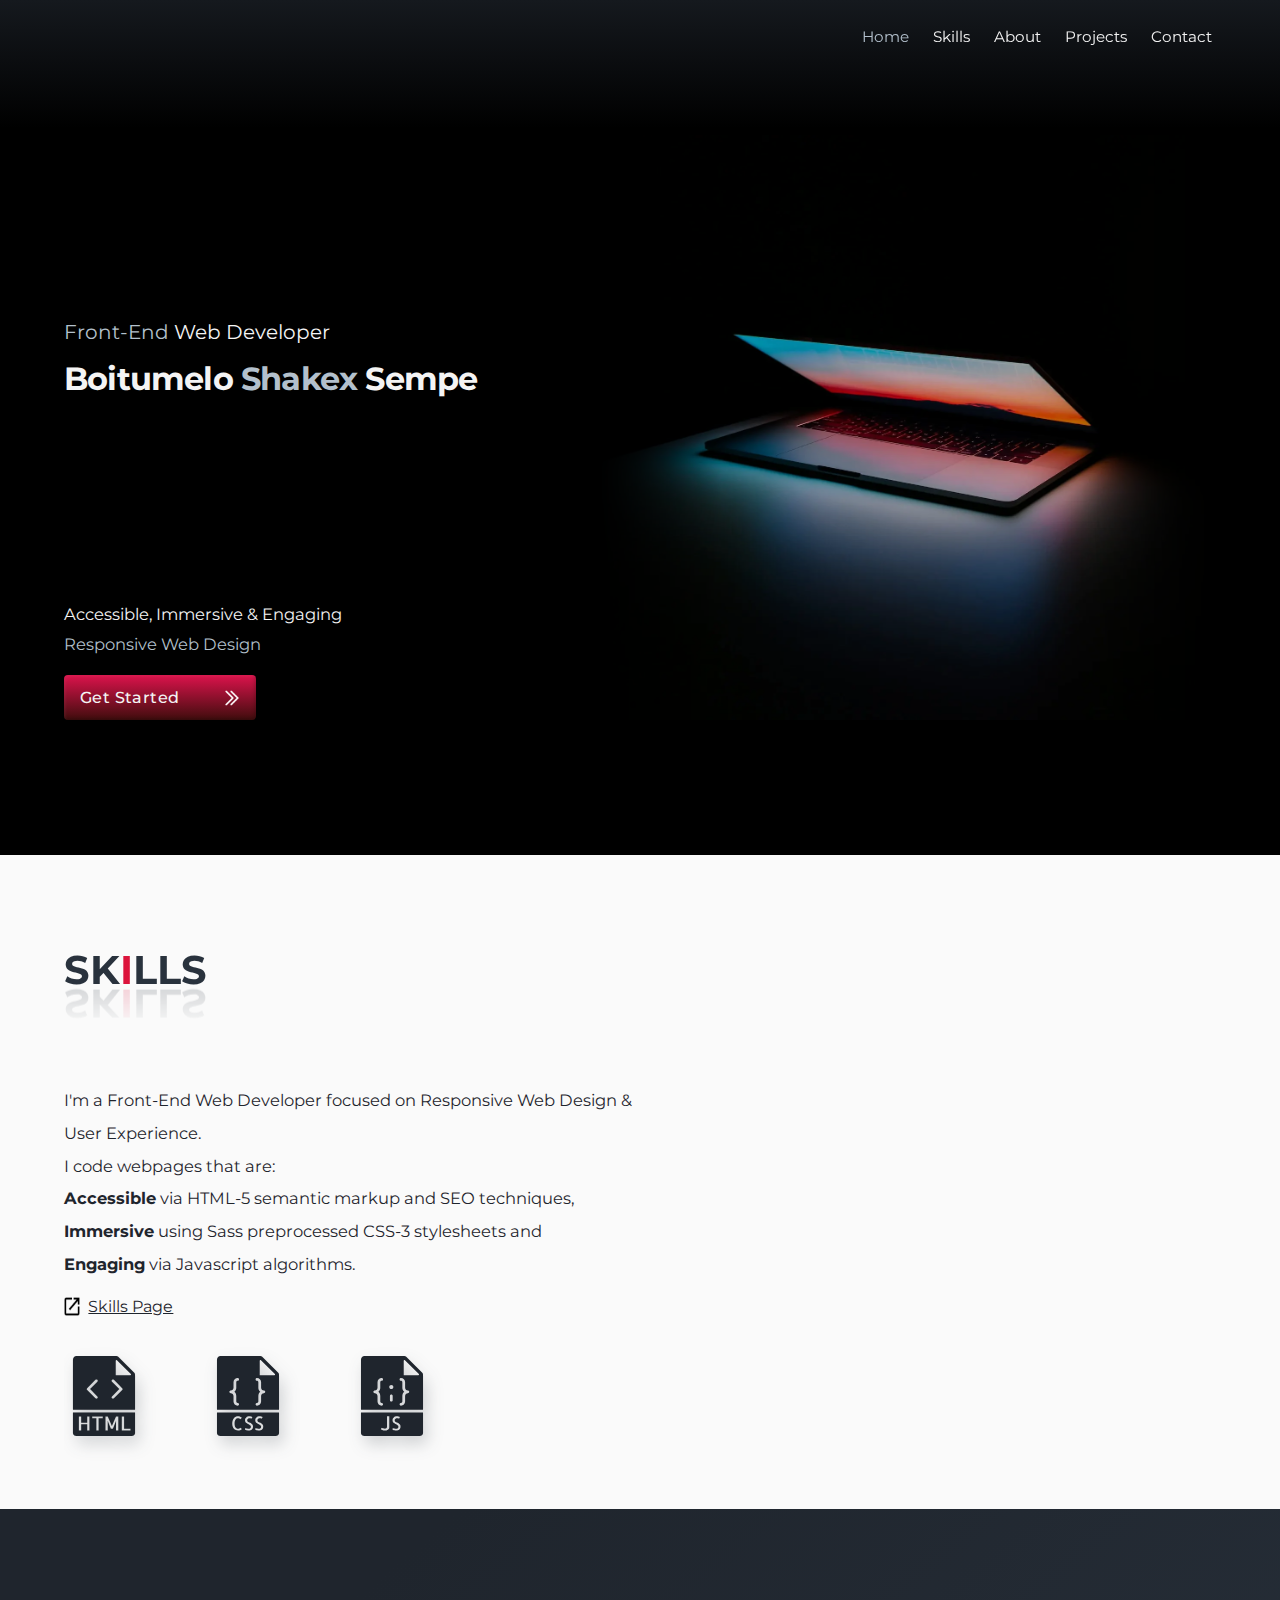
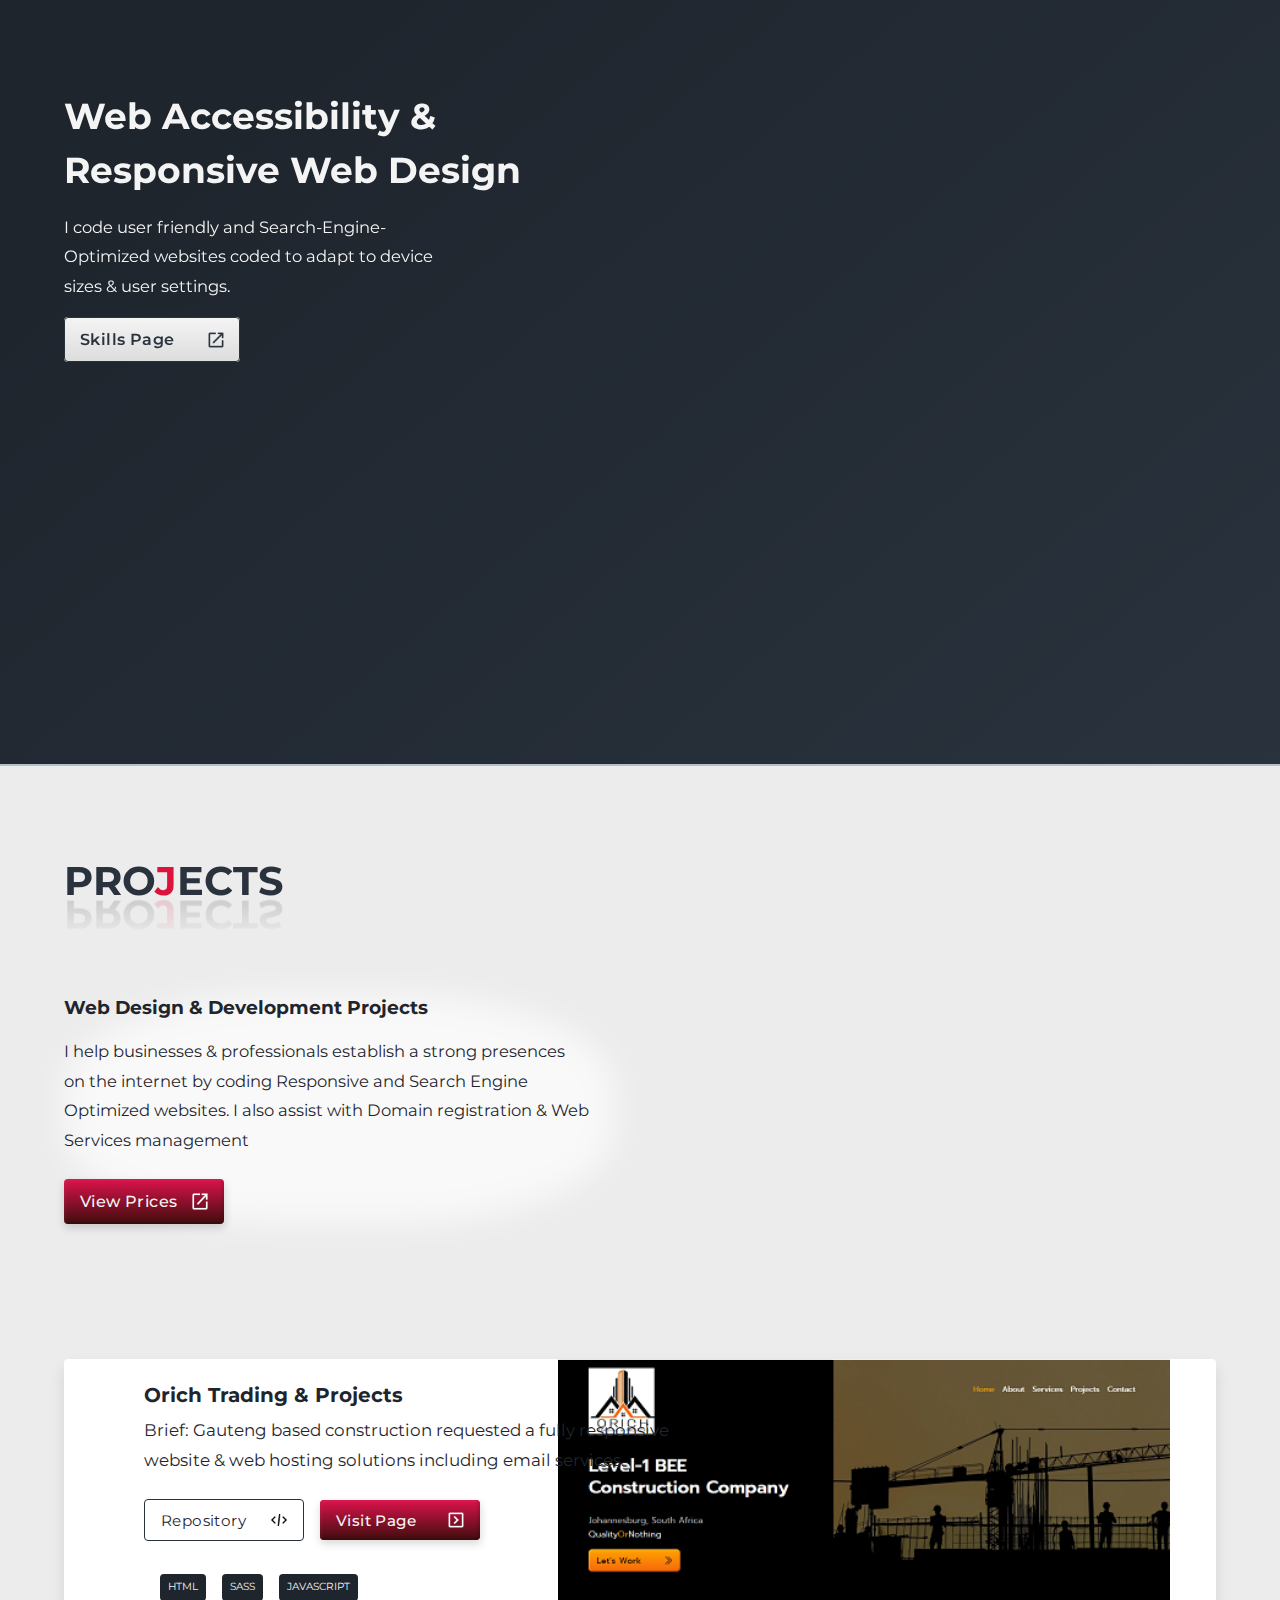
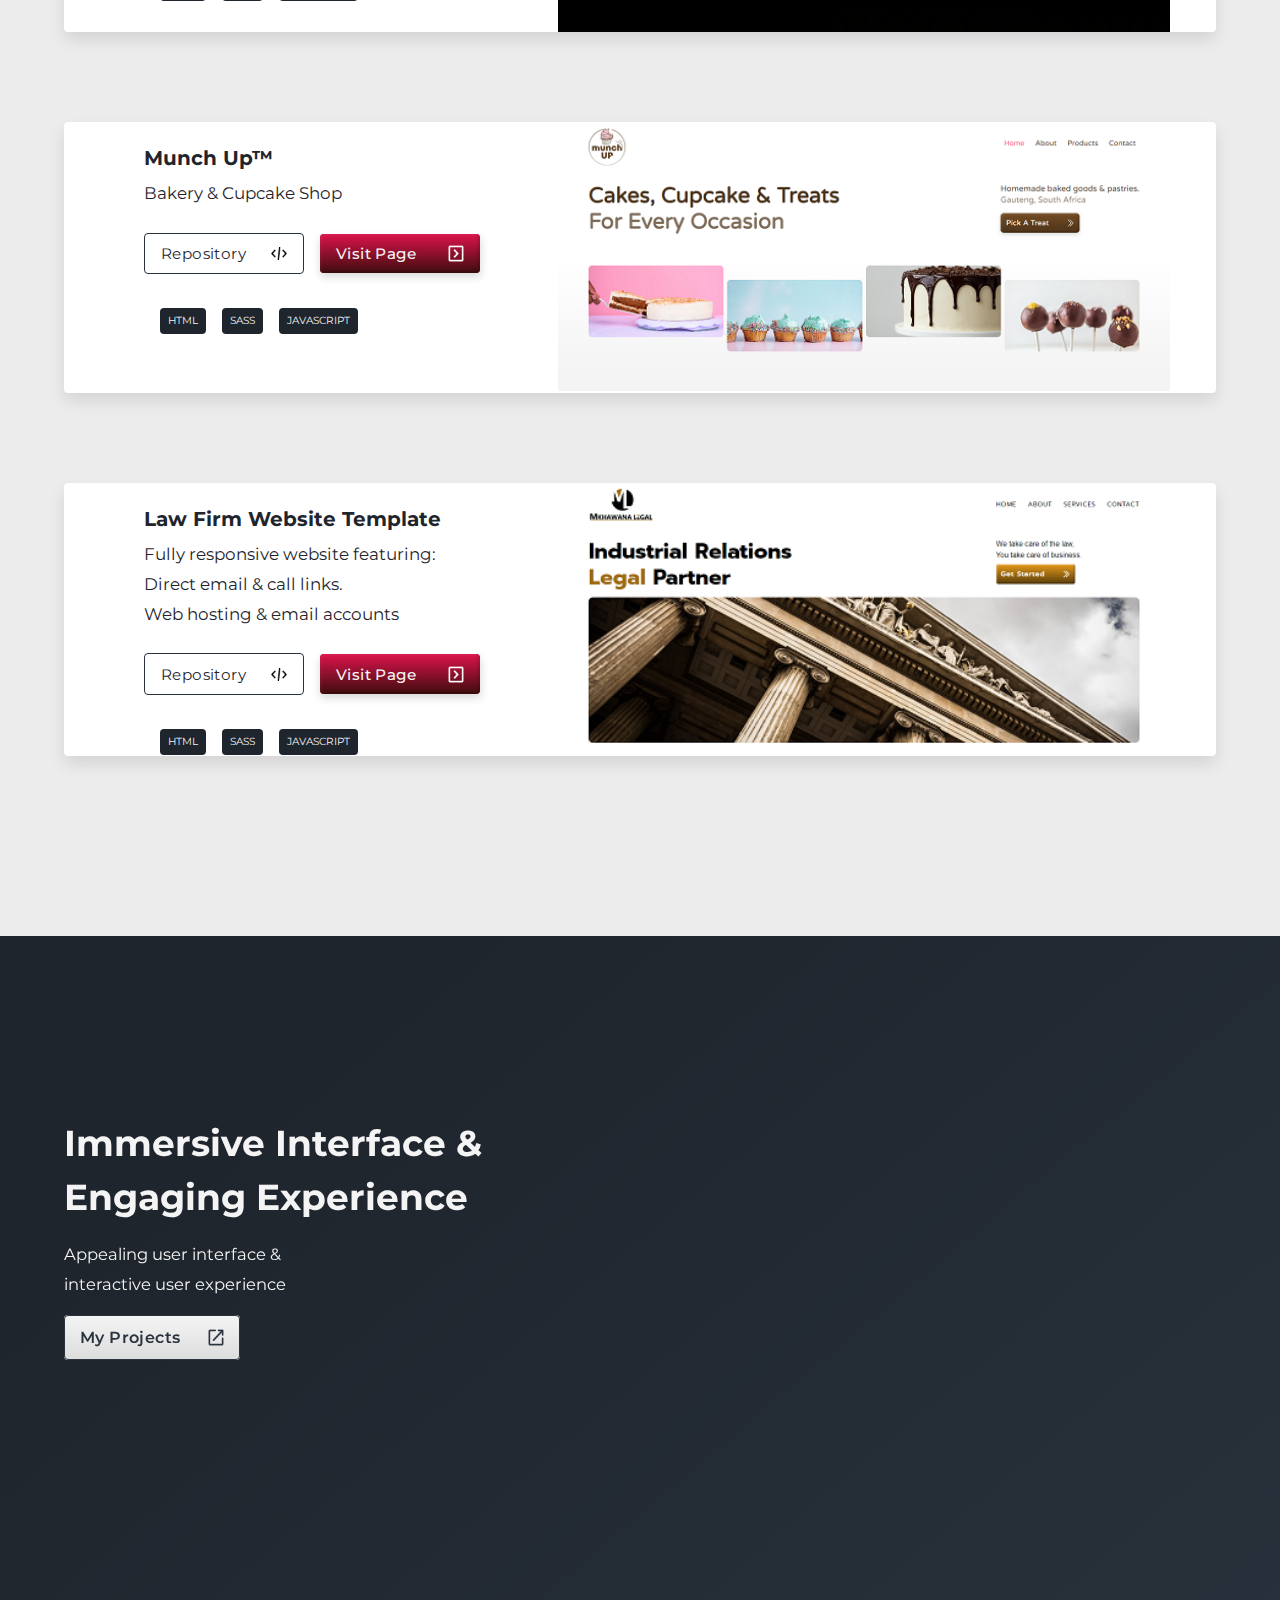
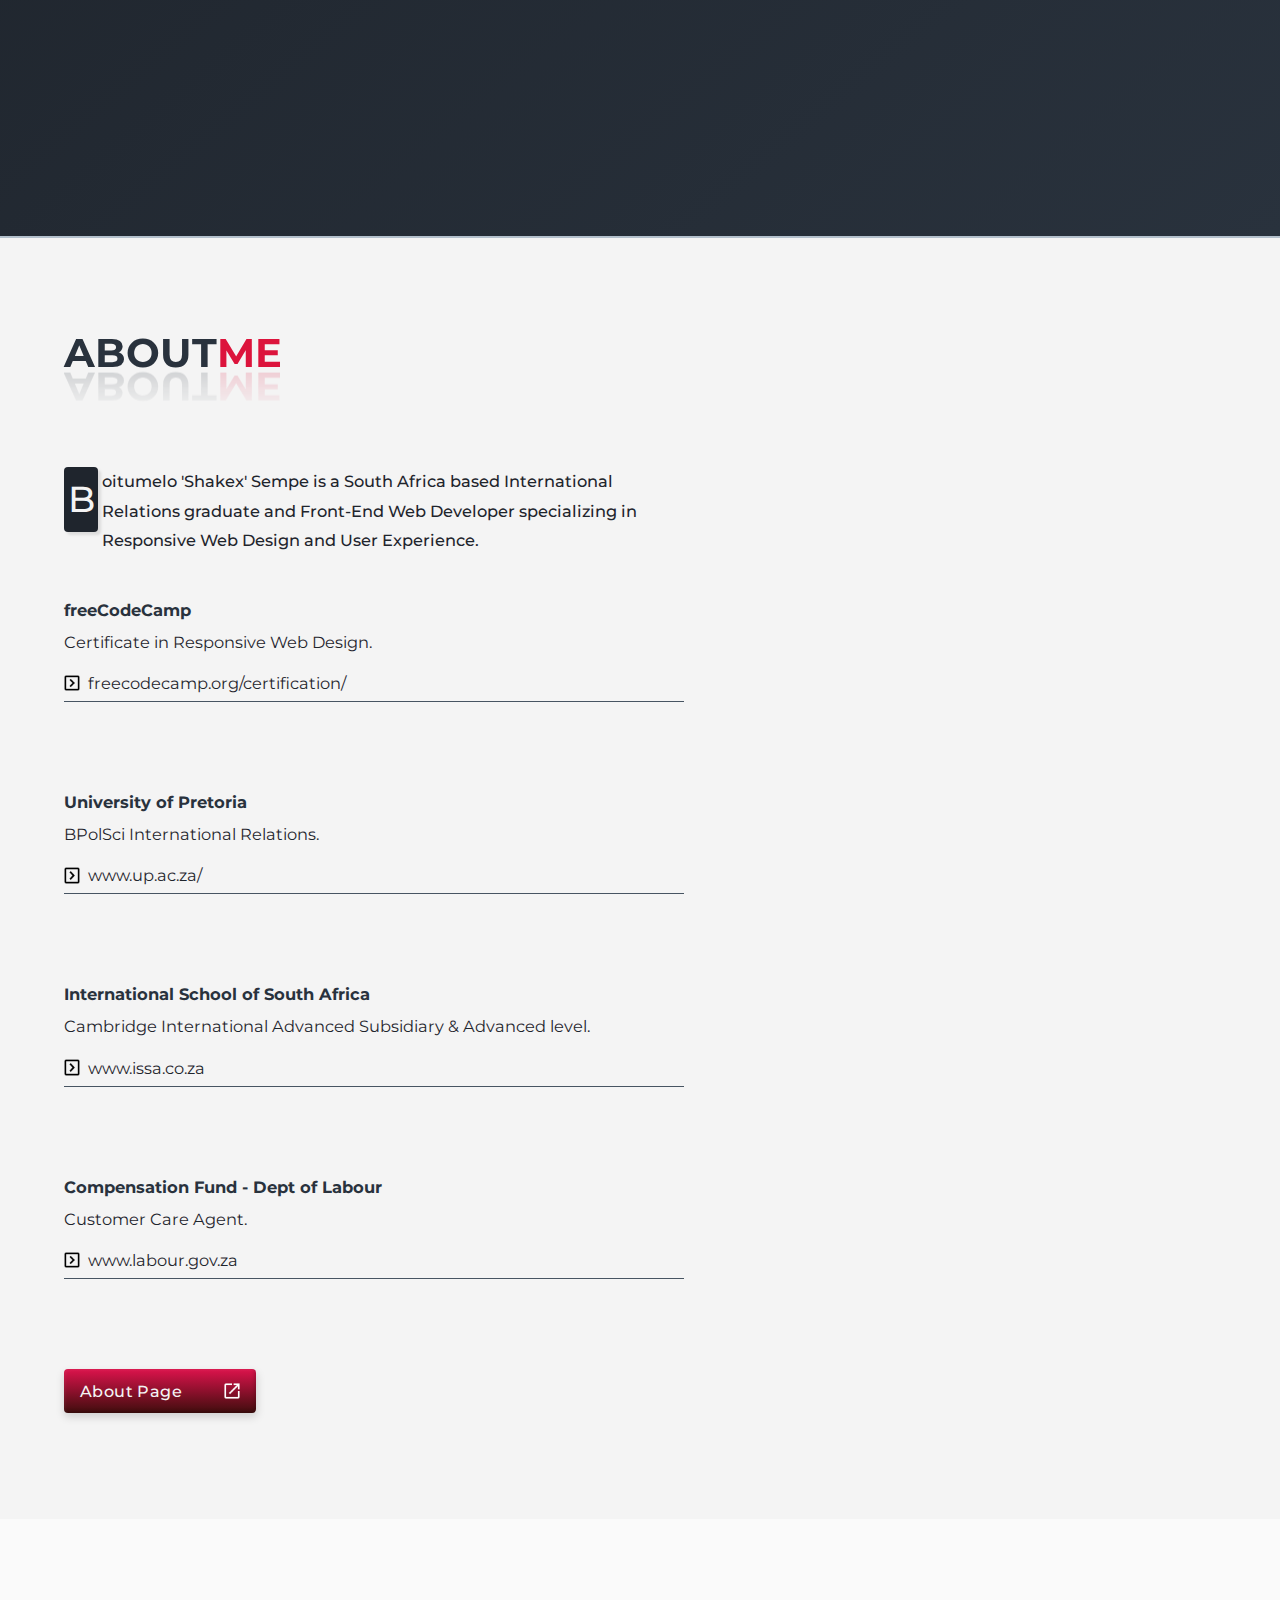
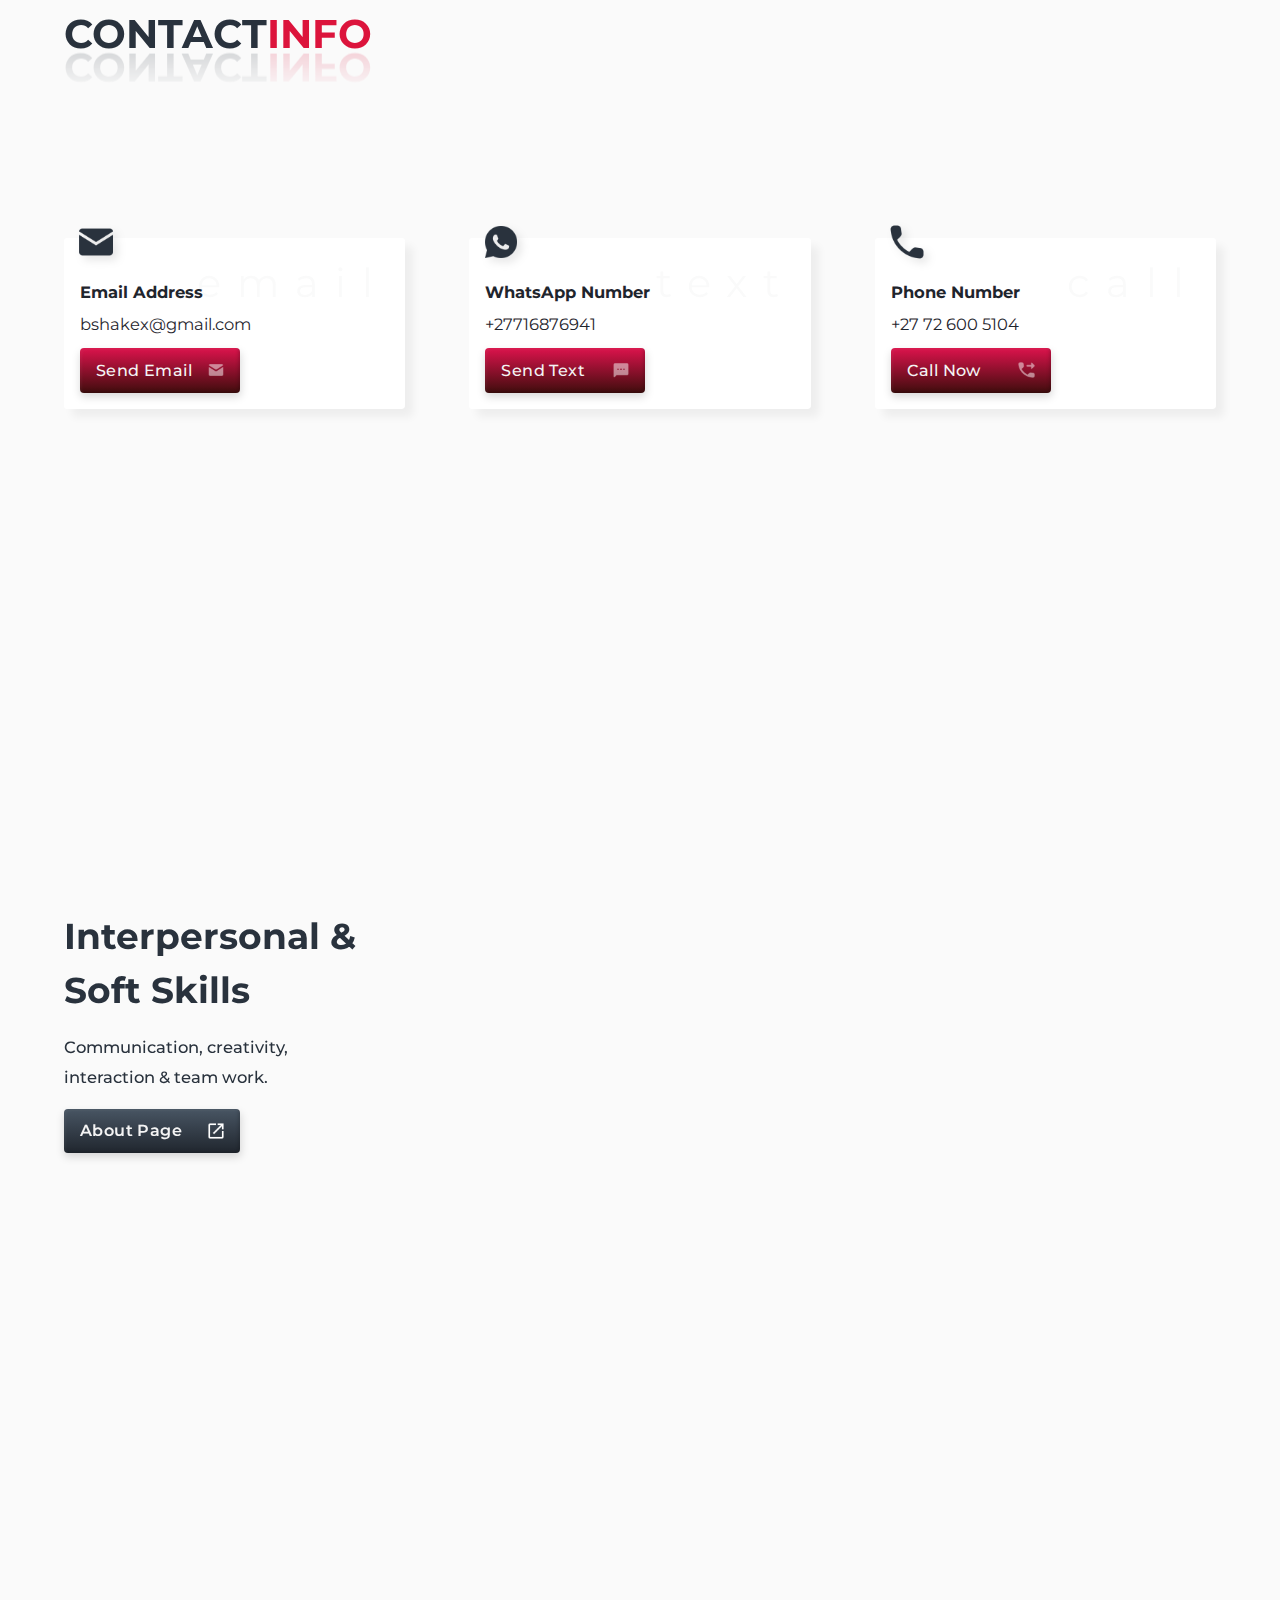
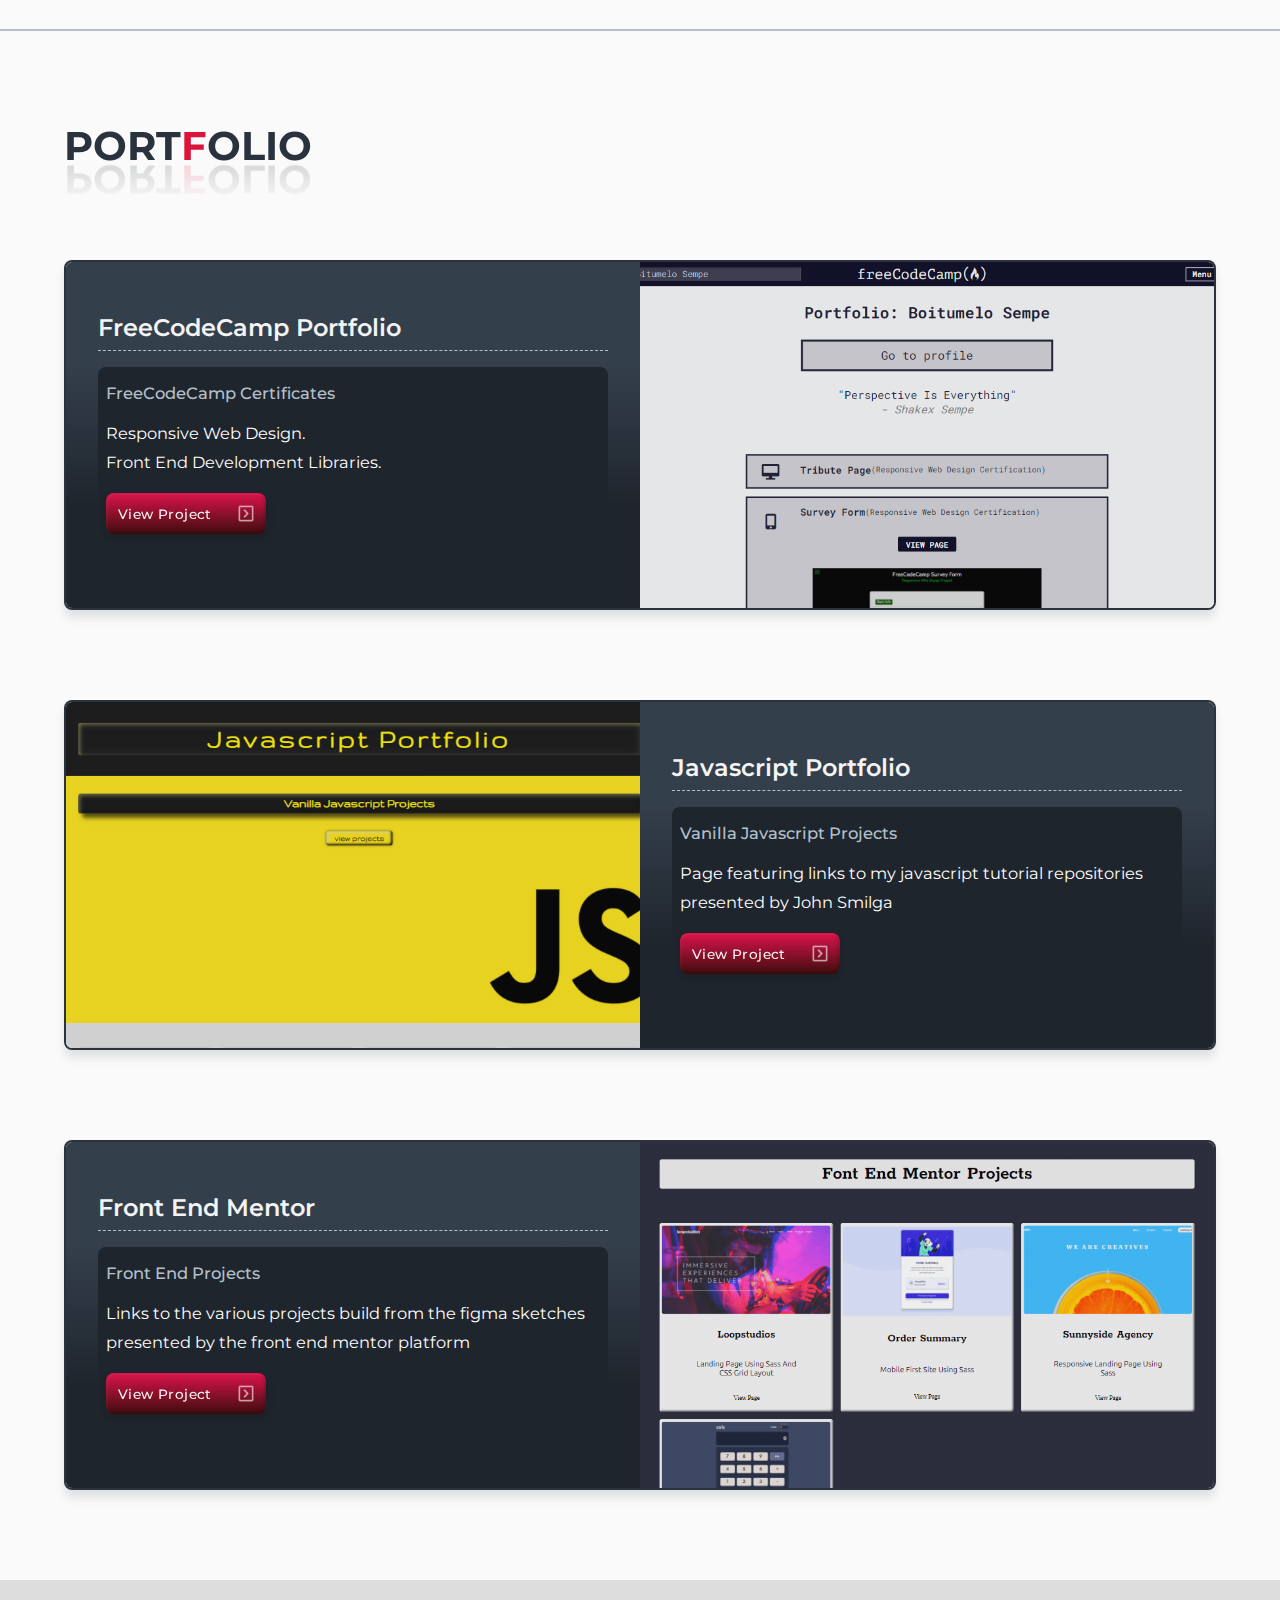
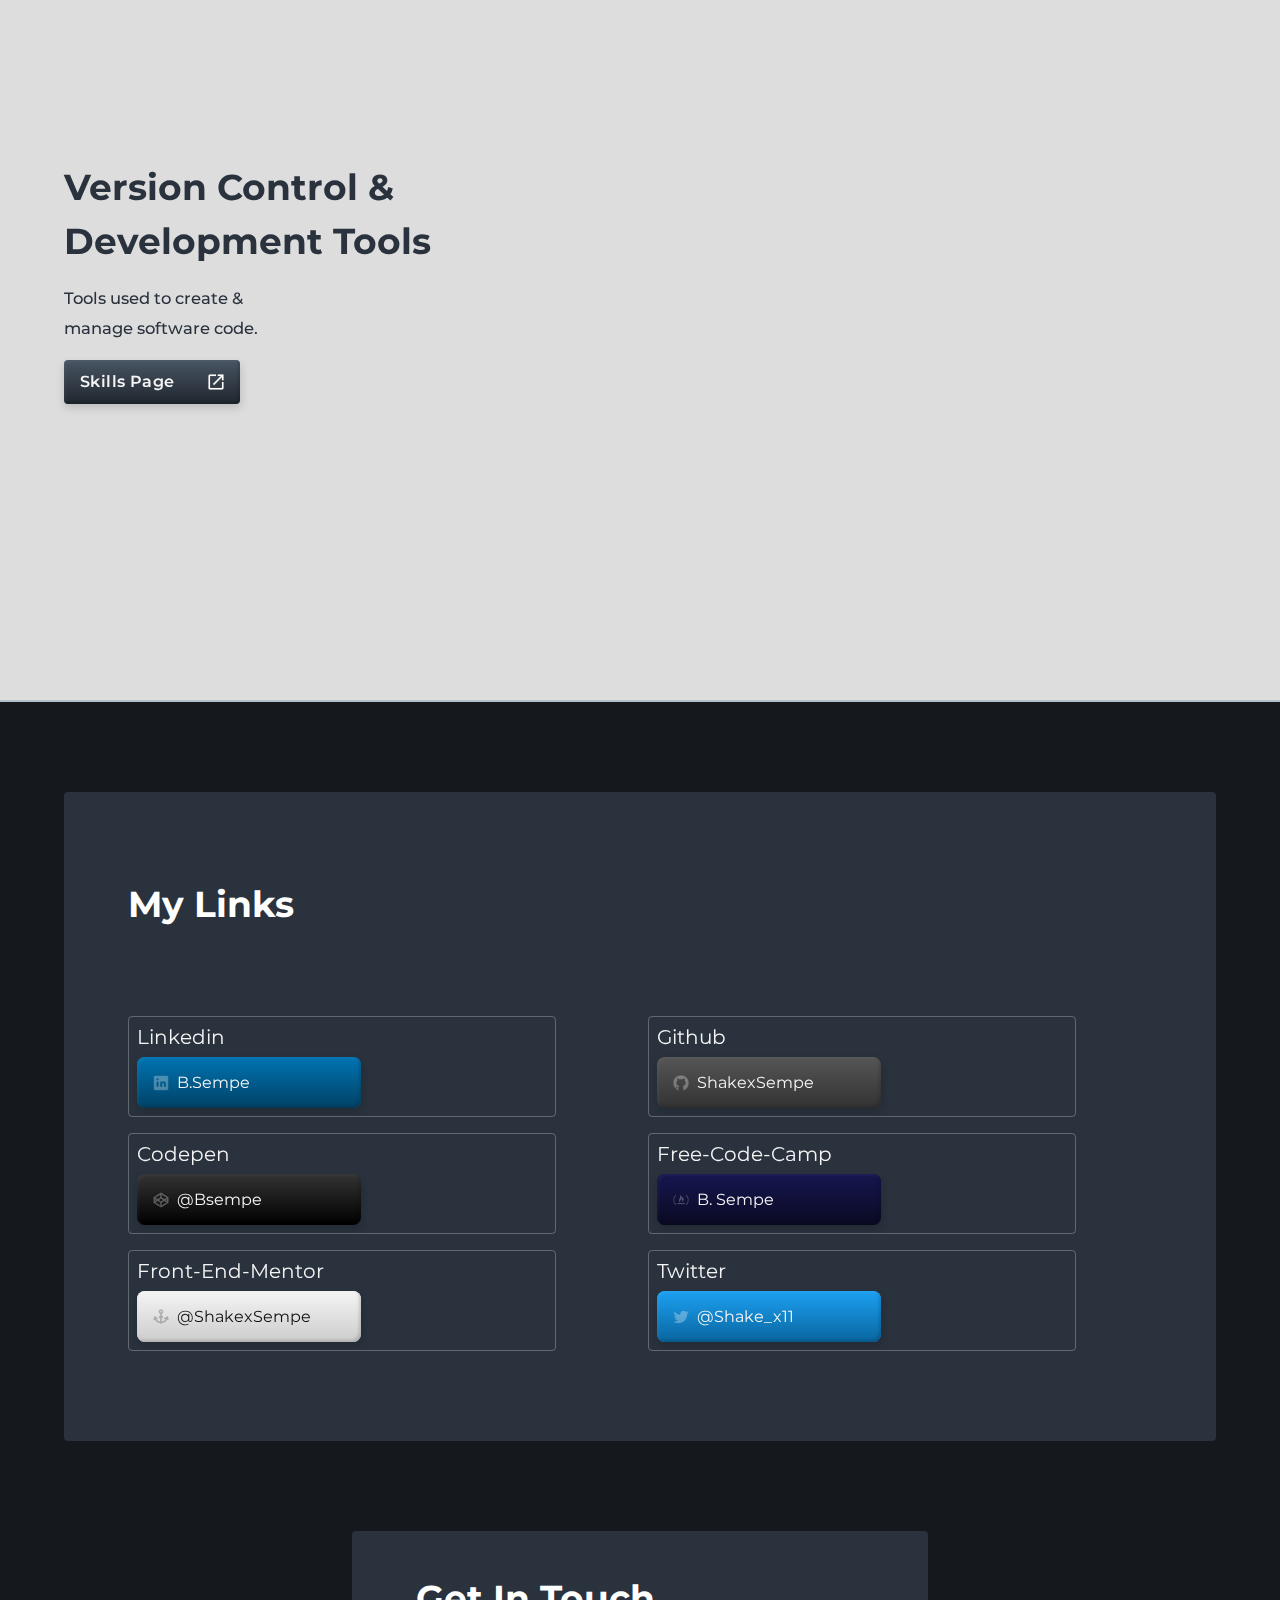
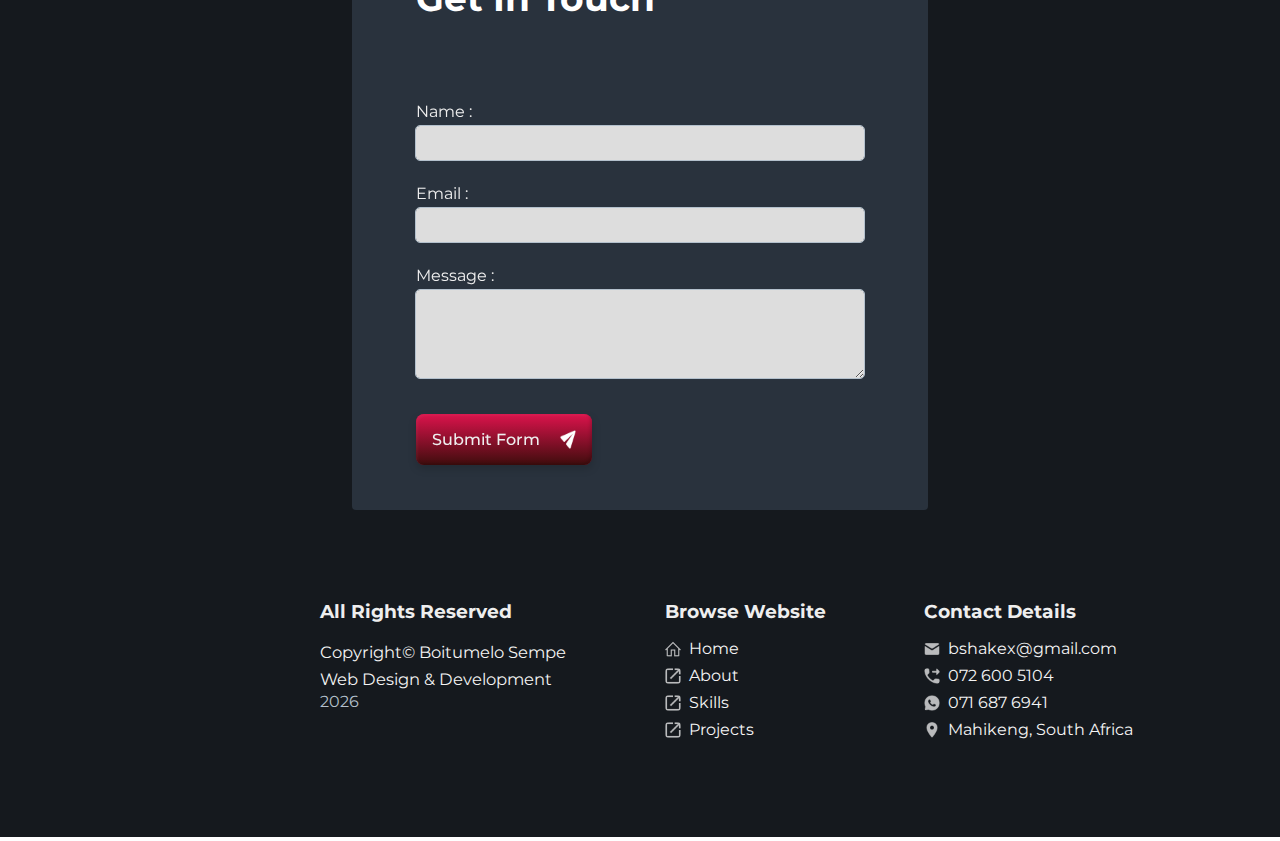
==== index.html @ 278c244e "index: work intro" ====
<!DOCTYPE html>
<html lang="en">

<head>
  <!-- META CHARSET -->
  <meta charset="UTF-8" />
  <!-- META VIEWPORT -->
  <meta name="viewport" content="width=device-width, initial-scale=1.0" />
  <!-- META THEME COLOR -->
  <!-- <meta name="theme-color" content="#20262e" /> -->
  <meta name="theme-color" content="#15191e" />
  <!-- META OG IMAGE -->
  <meta name="image" property="og:image" content="https://shakexsempe.netlify.app/img/shakex-html-logo.png">

  <!-- TITLE -->
  <title>Web Design & Development || Portfolio</title>
  <!--  -->
  <!-- META DESCRIPTION -->
  <meta name="description"
    content="South Africa based Website Developer. I code Homepages, Landing pages and basic websites for businesses & professionals to showcase their services, projects and products.">
  <!-- META KEYWORDS -->
  <meta name="keywords"
    content="Responsive web design, user interface, UI, user experience, UX, homepage, landing page, website design, website development, seo, freelance,  web hosting, domain registration, ">
  <!-- META AUTHOR -->
  <meta name="author" content="Boitumelo Shakex Sempe">

  <!-- PRELOAD ITEMS -->
  <link rel="preload" href="fonts/Montserrat-VariableFont_wght.woff2" as="font" type="font/woff2"
    crossorigin="crossorigin">
  <link rel="preload" href="css/style.css" as="style" />
  <link rel="preload" href="js/app.js" as="script" />
  <link rel="preload" href="hero/hero-mobile.webp" as="image" media="(max-width: 500px)" fetchpriority="high">
  <link rel="preload" href="hero/hero-desktop.webp" as="image" media="(min-width: 500.1px)" fetchpriority="high">
  <link rel="preload" href="img/hero_450.jpg" as="image" media="(max-width: 450px)">
  <link rel="preload" href="img/hero_1900.jpg" as="image" media="(min-width: 450.1px)">

  <!-- STYLESHEET -->
  <link rel="stylesheet" href="css/style.css" />
  <!-- JAVASCRIPT -->
  <script src="js/app.js" defer></script>
  <script src="js/dialog.js" defer></script>
  <script src="js/projects.js" defer></script>

  <!-- FAVICON -->
  <link rel="apple-touch-icon" sizes="57x57" href="icons/apple-icon-57x57.png">
  <link rel="apple-touch-icon" sizes="60x60" href="icons/apple-icon-60x60.png">
  <link rel="apple-touch-icon" sizes="72x72" href="icons/apple-icon-72x72.png">
  <link rel="apple-touch-icon" sizes="76x76" href="icons/apple-icon-76x76.png">
  <link rel="apple-touch-icon" sizes="114x114" href="icons/apple-icon-114x114.png">
  <link rel="apple-touch-icon" sizes="120x120" href="icons/apple-icon-120x120.png">
  <link rel="apple-touch-icon" sizes="144x144" href="icons/apple-icon-144x144.png">
  <link rel="apple-touch-icon" sizes="152x152" href="icons/apple-icon-152x152.png">
  <link rel="apple-touch-icon" sizes="180x180" href="icons/apple-icon-180x180.png">
  <link rel="icon" type="image/png" sizes="192x192" href="icons/android-icon-192x192.png">
  <link rel="icon" type="image/png" sizes="32x32" href="icons/favicon-32x32.png">
  <link rel="icon" type="image/png" sizes="96x96" href="icons/favicon-96x96.png">
  <link rel="icon" type="image/png" sizes="16x16" href="icons/favicon-16x16.png">
  <meta name="msapplication-TileImage" content="icons/ms-icon-144x144.png">



</head>

<body>

  <!-- HEADER -->
  <header id="header" data-header class="header">
    <!-- SKIP TO MAIN LINK -->
    <a class="skip-link" title="Skip To Main Section" href="#main">skip to main content</a>

    <!-- NAVBAR CONTAINER -->
    <!-- #NAV = LOGO + LIST -->
    <nav id="nav">

      <!-- WEBSITE LOGO = LINK(A) WITH EMBEDDED P{+ SPAN} -->
      <div class="logo">
        <a href="#home" title="Home: Shakex Sempe" class="scroll-link">
          <p>shakex<span>Sempe</span></p>
        </a>
      </div>

      <!-- NAV-LIST = WEBSITE LINKS + TOGGLE -->
      <div class="nav-list">

        <!-- HAMBURGER TOGGLE COMPONENT -->
        <div class="hamburger">
          <div class="bar"></div>
        </div>

        <!-- NAV STYLE -->
        <div class="links-container" data-linksContainer>

          <!-- NAV PAGE LINKS -->
          <ul class="links">

            <!-- HOME LINK -->
            <li>

              <a href="#" title="Home Page" data-after="Home" class="scroll-link scroll-li">
                <img class="icon" src="icons/outline/icons8-homepage-48-light.png" height="48" width="48"
                  alt="home page icon">
                home
              </a>

            </li>

            <!-- SKILLS LINK -->
            <li>

              <a href="pages/skills.html" title="Skills Page" data-link data-after="skills"
                class="scroll-link scroll-li">
                <img class="icon" src="icons/solid/icons8-code-24-light.png" height="24" width="24" alt="code icon">
                skills
              </a>

            </li>

            <!-- ABOUT LINK -->
            <li>

              <a href="pages/about.html" title="About page" data-link data-after="About" class="scroll-link scroll-li">
                <img class="icon" src="icons/outline/icons8-user-48-light.png" height="48" width="48" alt="user icon">
                about
              </a>

            </li>

            <!-- WORK[PROJECTS] LINK -->
            <li>

              <a href="pages/work.html" title="Projects page" data-link data-after="Projects"
                class="scroll-link scroll-li">
                <img class="icon" src="icons/outline/icons8-right-button-48-light.png" height="48" width="48"
                  alt="right-button icon">
                projects
              </a>

            </li>

            <!-- CONTACT LINK -->
            <li>

              <a href="#contact" title="contact-info" data-link data-after="Contact" class="scroll-link">
                <img class="icon" src="icons/outline/icons8-info-squared-48-light.png" height="48" width="48"
                  alt="info-square icon">
                contact
              </a>

            </li>

          </ul>

          <!-- NAV CONTACT LINKS -->
          <div class="contact-links">

            <a title="Email Address" href="mailto:bshakex@gmail.com">
              <img class="icon" src="icons/solid/icons8-envelope-48-light.png" height="48" width="48"
                alt="envelope icon">
              <span style="--span:1;"></span>
              bshakex@gmail.com</a>

            <a title="Whatsapp number" href="https://wa.me/+27716876941" target="_blank">
              <img class="icon" src="icons/solid/icons8-whatsapp-48-light.png" height="48" width="48"
                alt="Whatsapp icon">
              <span style="--span:2;"></span>
              0716876941 (Whatsapp)</a>

            <a title="Phone number" href="tel:0726005104">
              <img class="icon" src="icons/solid/icons8-outgoing-call-48-light.png" height="48" width="48"
                alt="phone icon">
              <span style="--span:3;"></span>
              0726005104</a>

            <a title="Location" href="https://goo.gl/maps/iSkbB2vbPQ3n3mhK9" target="_blank">
              <img class="icon" src="icons/solid/icons8-location-48-light.png" height="48" width="48"
                alt="location pin icon">
              <span style="--span:4;"></span>
              Mahikeng, South Africa</a>

          </div>

        </div>

      </div>

    </nav>

    <!-- PROGRESS BAR-->
    <div class="progress-container">
      <div class="progress-bar index-bar" id="myBar"></div>
    </div>

  </header>

  <!--HERO-->
  <section id="home" data-hero class="banner index-banner">

    <div class="hero hero-grid">

      <!-- HERO TITLE -->
      <div class="grid-title ">
        <div class="content-title">

          <h1><span>Front-End </span>Web Developer</h1>
          <h2>Boitumelo<span> Shakex</span> Sempe</h1>

        </div>


      </div>

      <!-- HERO SUBTITLE -->
      <div class=" grid-subtitle">
        <p>Accessible, Immersive & Engaging <br>
          <span>responsive web design</span></p>
        <div class="cta">
          <a href="#main" id="hero-cta" class="btn btn-primary">get started
            <img class="icon" src="icons/solid/icons8-double-right-48-light.png" height="48" width="48"
              alt="double right icon">
          </a>
        </div>
      </div>

      <!-- HERO IMAGE  -->
      <picture class=" grid-image ">
        <source srcset="hero/hero-desktop.webp" media="(min-width: 500.1px)" width="900" height="637">
        <source srcset="hero/hero-mobile.webp" media="(max-width: 500px)" width="400" height="283">
        <img src="hero/hero-mobile.jpg" width="450" height="318" alt="Laptop">
      </picture>

    </div>

  </section>

  <!-- MAIN SECTION = SKILLS + WORK + ABOUT + CONTACT + PROJECTS + FOOTER -->
  <!-- SECTIONS SEPARATED BY '.SKILLS-SECTION-CONTAINERS' -->
  <main id="main" data-main>

    <!-- SKILLS SECTION-->
    <section class="skills-section link-section" id="skills">

      <div class="skills-header">
        <h2 title="skills" data-text="skills" class="section-title io-item io-item">Sk<span>i</span>lls</h2>
      </div>

      <div class="skills-content">

        <!-- CONTAINER FOR IO TRANSITIONS -->
        <div class="io-container">

          <div class="skills-intro">

            <article class="skills-article">

              <p>I'm a Front-End Web Developer focused on Responsive Web Design & User Experience.<br>
                I code webpages that are: <br>
                <strong >Accessible</strong> via HTML-5 semantic markup and SEO techniques,<br>
                <strong >Immersive</strong> using Sass preprocessed CSS-3 stylesheets and <br>
                <strong >Engaging</strong> via Javascript algorithms.
              </p>

              <a href="pages/skills.html" class="page-link"><img src="icons/outline/icons8-link-24-dark.png" alt="link icon" class="icon"> skills page</a>

            </article>

            


            <!-- SKILLS ICONS -->
            <div class="skills-icons io-item">

              <!-- SKILLS ICON HTML -->
              <div class="skills-icon-item">

                <svg  fill="#29323c" height="200px" width="200px" version="1.1" id="Capa_1"
                  xmlns="http://www.w3.org/2000/svg" xmlns:xlink="http://www.w3.org/1999/xlink"
                  viewBox="0 0 58.00 58.00" xml:space="preserve" stroke="#29323c" stroke-width="0.057999999999999996">
                  <g id="SVGRepo_bgCarrier" stroke-width="0"></g>
                  <g id="SVGRepo_tracerCarrier" stroke-linecap="round" stroke-linejoin="round" stroke="#CCCCCC"
                    stroke-width="0.46399999999999997"></g>
                  <g id="SVGRepo_iconCarrier">
                    <g>
                      <path
                        d="M51.5,39V13.978c0-0.766-0.092-1.333-0.55-1.792L39.313,0.55C38.964,0.201,38.48,0,37.985,0H8.963 C7.777,0,6.5,0.916,6.5,2.926V39H51.5z M37.5,3.391c0-0.458,0.553-0.687,0.877-0.363l10.095,10.095 C48.796,13.447,48.567,14,48.109,14H37.5V3.391z M34.793,18.707c-0.391-0.391-0.391-1.023,0-1.414s1.023-0.391,1.414,0l6,6 c0.391,0.391,0.391,1.023,0,1.414l-6,6C36.012,30.902,35.756,31,35.5,31s-0.512-0.098-0.707-0.293 c-0.391-0.391-0.391-1.023,0-1.414L40.086,24L34.793,18.707z M16.793,23.293l6-6c0.391-0.391,1.023-0.391,1.414,0 s0.391,1.023,0,1.414L18.914,24l5.293,5.293c0.391,0.391,0.391,1.023,0,1.414C24.012,30.902,23.756,31,23.5,31 s-0.512-0.098-0.707-0.293l-6-6C16.402,24.316,16.402,23.684,16.793,23.293z">
                      </path>
                      <path
                        d="M6.5,41v15c0,1.009,1.22,2,2.463,2h40.074c1.243,0,2.463-0.991,2.463-2V41H6.5z M18.455,54h-1.641v-4.539h-4.361V54h-1.668 V43.924h1.668v4.416h4.361v-4.416h1.641V54z M28.107,45.045H25.1V54h-1.654v-8.955h-3.008v-1.121h7.67V45.045z M39.373,54h-1.668 v-6.932l-2.256,5.605H34l-2.27-5.605V54h-1.668V43.924h1.668l2.994,6.891l2.98-6.891h1.668V54z M48.205,54h-6.303V43.924h1.668 v8.832h4.635V54z">
                      </path>
                    </g>
                  </g>
                </svg>

              </div>

              <!-- SKILLS ICON CSS -->
              <div class="skills-icon-item">

                <svg  fill="#29323c" height="200px" width="200px" version="1.1" id="Capa_1"
                  xmlns="http://www.w3.org/2000/svg" xmlns:xlink="http://www.w3.org/1999/xlink" viewBox="0 0 58 58"
                  xml:space="preserve" stroke="#29323c" stroke-width="0.00058">
                  <g id="SVGRepo_bgCarrier" stroke-width="0"></g>
                  <g id="SVGRepo_tracerCarrier" stroke-linecap="round" stroke-linejoin="round"></g>
                  <g id="SVGRepo_iconCarrier">
                    <g>
                      <path
                        d="M6.5,41v15c0,1.009,1.22,2,2.463,2h40.074c1.243,0,2.463-0.991,2.463-2V41H6.5z M19.46,50.664 c0.132,0.483,0.314,0.877,0.547,1.183s0.497,0.528,0.793,0.67s0.608,0.212,0.937,0.212s0.636-0.06,0.923-0.178 s0.549-0.31,0.786-0.574l1.135,0.998c-0.374,0.364-0.798,0.638-1.271,0.82s-0.984,0.273-1.531,0.273 c-0.602,0-1.155-0.109-1.661-0.328s-0.948-0.542-1.326-0.971s-0.675-0.966-0.889-1.613c-0.214-0.647-0.321-1.395-0.321-2.242 s0.107-1.593,0.321-2.235c0.214-0.643,0.511-1.178,0.889-1.606s0.822-0.754,1.333-0.978s1.062-0.335,1.654-0.335 c0.547,0,1.058,0.091,1.531,0.273s0.897,0.456,1.271,0.82l-1.135,1.012c-0.228-0.265-0.48-0.456-0.759-0.574 s-0.567-0.178-0.868-0.178c-0.337,0-0.658,0.063-0.964,0.191s-0.579,0.344-0.82,0.649s-0.431,0.699-0.567,1.183 s-0.21,1.075-0.219,1.777C19.257,49.598,19.328,50.181,19.46,50.664z M32.407,52.298c-0.15,0.342-0.362,0.643-0.636,0.902 s-0.61,0.467-1.012,0.622s-0.856,0.232-1.367,0.232c-0.219,0-0.444-0.012-0.677-0.034s-0.467-0.062-0.704-0.116 s-0.463-0.13-0.677-0.226s-0.398-0.212-0.554-0.349l0.287-1.176c0.128,0.073,0.289,0.144,0.485,0.212s0.398,0.132,0.608,0.191 s0.419,0.107,0.629,0.144s0.405,0.055,0.588,0.055c0.556,0,0.982-0.13,1.278-0.39s0.444-0.645,0.444-1.155 c0-0.31-0.104-0.574-0.314-0.793s-0.472-0.417-0.786-0.595s-0.654-0.355-1.019-0.533s-0.706-0.388-1.025-0.629 s-0.583-0.526-0.793-0.854s-0.314-0.738-0.314-1.23c0-0.446,0.082-0.843,0.246-1.189s0.385-0.641,0.663-0.882 s0.602-0.426,0.971-0.554s0.759-0.191,1.169-0.191c0.419,0,0.843,0.039,1.271,0.116s0.774,0.203,1.039,0.376 c-0.055,0.118-0.118,0.248-0.191,0.39s-0.142,0.273-0.205,0.396c-0.063,0.123-0.118,0.226-0.164,0.308s-0.073,0.128-0.082,0.137 c-0.055-0.027-0.116-0.063-0.185-0.109s-0.166-0.091-0.294-0.137s-0.296-0.077-0.506-0.096s-0.479-0.014-0.807,0.014 c-0.183,0.019-0.355,0.07-0.52,0.157s-0.31,0.193-0.438,0.321s-0.228,0.271-0.301,0.431s-0.109,0.313-0.109,0.458 c0,0.364,0.104,0.658,0.314,0.882s0.47,0.419,0.779,0.588s0.647,0.333,1.012,0.492s0.704,0.354,1.019,0.581 s0.576,0.513,0.786,0.854s0.314,0.781,0.314,1.319C32.633,51.603,32.558,51.956,32.407,52.298z M39.817,52.298 c-0.15,0.342-0.362,0.643-0.636,0.902s-0.61,0.467-1.012,0.622s-0.856,0.232-1.367,0.232c-0.219,0-0.444-0.012-0.677-0.034 s-0.467-0.062-0.704-0.116s-0.463-0.13-0.677-0.226s-0.398-0.212-0.554-0.349l0.287-1.176c0.128,0.073,0.289,0.144,0.485,0.212 s0.398,0.132,0.608,0.191s0.419,0.107,0.629,0.144s0.405,0.055,0.588,0.055c0.556,0,0.982-0.13,1.278-0.39s0.444-0.645,0.444-1.155 c0-0.31-0.104-0.574-0.314-0.793s-0.472-0.417-0.786-0.595s-0.654-0.355-1.019-0.533s-0.706-0.388-1.025-0.629 s-0.583-0.526-0.793-0.854s-0.314-0.738-0.314-1.23c0-0.446,0.082-0.843,0.246-1.189s0.385-0.641,0.663-0.882 s0.602-0.426,0.971-0.554s0.759-0.191,1.169-0.191c0.419,0,0.843,0.039,1.271,0.116s0.774,0.203,1.039,0.376 c-0.055,0.118-0.118,0.248-0.191,0.39s-0.142,0.273-0.205,0.396s-0.118,0.226-0.164,0.308s-0.073,0.128-0.082,0.137 c-0.055-0.027-0.116-0.063-0.185-0.109s-0.166-0.091-0.294-0.137s-0.296-0.077-0.506-0.096s-0.479-0.014-0.807,0.014 c-0.183,0.019-0.355,0.07-0.52,0.157s-0.31,0.193-0.438,0.321s-0.228,0.271-0.301,0.431s-0.109,0.313-0.109,0.458 c0,0.364,0.104,0.658,0.314,0.882s0.47,0.419,0.779,0.588s0.647,0.333,1.012,0.492s0.704,0.354,1.019,0.581 s0.576,0.513,0.786,0.854s0.314,0.781,0.314,1.319C40.043,51.603,39.968,51.956,39.817,52.298z">
                      </path>
                      <path
                        d="M51.5,39V13.978c0-0.766-0.092-1.333-0.55-1.792L39.313,0.55C38.964,0.201,38.48,0,37.985,0H8.963 C7.777,0,6.5,0.916,6.5,2.926V39H51.5z M37.5,3.391c0-0.458,0.553-0.687,0.877-0.363l10.095,10.095 C48.796,13.447,48.567,14,48.109,14H37.5V3.391z M36.5,23v-4c0-0.551-0.448-1-1-1c-0.553,0-1-0.448-1-1s0.447-1,1-1 c1.654,0,3,1.346,3,3v4c0,1.103,0.897,2,2,2c0.553,0,1,0.448,1,1s-0.447,1-1,1c-1.103,0-2,0.897-2,2v4c0,1.654-1.346,3-3,3 c-0.553,0-1-0.448-1-1s0.447-1,1-1c0.552,0,1-0.449,1-1v-4c0-1.2,0.542-2.266,1.382-3C37.042,25.266,36.5,24.2,36.5,23z M16.5,25 c1.103,0,2-0.897,2-2v-4c0-1.654,1.346-3,3-3c0.553,0,1,0.448,1,1s-0.447,1-1,1c-0.552,0-1,0.449-1,1v4c0,1.2-0.542,2.266-1.382,3 c0.84,0.734,1.382,1.8,1.382,3v4c0,0.551,0.448,1,1,1c0.553,0,1,0.448,1,1s-0.447,1-1,1c-1.654,0-3-1.346-3-3v-4 c0-1.103-0.897-2-2-2c-0.553,0-1-0.448-1-1S15.947,25,16.5,25z">
                      </path>
                    </g>
                  </g>
                </svg>

              </div>

              <!-- SKILLS ICON JS-->
              <div class="skills-icon-item">
                
                <svg  fill="#29323c" height="200px" width="200px" version="1.1" id="Capa_1"
                  xmlns="http://www.w3.org/2000/svg" xmlns:xlink="http://www.w3.org/1999/xlink" viewBox="0 0 58 58"
                  xml:space="preserve" stroke="#29323c" stroke-width="0.00058">
                  <g id="SVGRepo_bgCarrier" stroke-width="0"></g>
                  <g id="SVGRepo_tracerCarrier" stroke-linecap="round" stroke-linejoin="round"></g>
                  <g id="SVGRepo_iconCarrier">
                    <g>
                      <path
                        d="M6.5,41v15c0,1.009,1.22,2,2.463,2h40.074c1.243,0,2.463-0.991,2.463-2V41H6.5z M27.021,51.566 c0,0.474-0.087,0.873-0.26,1.196c-0.174,0.323-0.406,0.583-0.697,0.779c-0.292,0.196-0.627,0.333-1.005,0.41 s-0.769,0.116-1.169,0.116c-0.201,0-0.436-0.021-0.704-0.062s-0.547-0.104-0.834-0.191s-0.563-0.185-0.827-0.294 c-0.265-0.109-0.488-0.232-0.67-0.369l0.697-1.107c0.091,0.063,0.221,0.13,0.39,0.198s0.353,0.132,0.554,0.191 c0.2,0.06,0.41,0.111,0.629,0.157s0.424,0.068,0.615,0.068c0.482,0,0.868-0.094,1.155-0.28s0.439-0.504,0.458-0.95v-7.711h1.668 V51.566z M34.958,52.298c-0.15,0.342-0.362,0.643-0.636,0.902s-0.611,0.467-1.012,0.622c-0.401,0.155-0.857,0.232-1.367,0.232 c-0.219,0-0.444-0.012-0.677-0.034s-0.468-0.062-0.704-0.116c-0.237-0.055-0.463-0.13-0.677-0.226s-0.399-0.212-0.554-0.349 l0.287-1.176c0.127,0.073,0.289,0.144,0.485,0.212s0.398,0.132,0.608,0.191c0.209,0.06,0.419,0.107,0.629,0.144 c0.209,0.036,0.405,0.055,0.588,0.055c0.556,0,0.982-0.13,1.278-0.39s0.444-0.645,0.444-1.155c0-0.31-0.105-0.574-0.314-0.793 c-0.21-0.219-0.472-0.417-0.786-0.595s-0.654-0.355-1.019-0.533c-0.365-0.178-0.707-0.388-1.025-0.629 c-0.319-0.241-0.584-0.526-0.793-0.854c-0.21-0.328-0.314-0.738-0.314-1.23c0-0.446,0.082-0.843,0.246-1.189 s0.385-0.641,0.663-0.882s0.602-0.426,0.971-0.554s0.759-0.191,1.169-0.191c0.419,0,0.843,0.039,1.271,0.116 c0.428,0.077,0.774,0.203,1.039,0.376c-0.055,0.118-0.119,0.248-0.191,0.39c-0.073,0.142-0.142,0.273-0.205,0.396 c-0.064,0.123-0.119,0.226-0.164,0.308c-0.046,0.082-0.073,0.128-0.082,0.137c-0.055-0.027-0.116-0.063-0.185-0.109 s-0.167-0.091-0.294-0.137c-0.128-0.046-0.297-0.077-0.506-0.096c-0.21-0.019-0.479-0.014-0.807,0.014 c-0.183,0.019-0.355,0.07-0.52,0.157s-0.311,0.193-0.438,0.321c-0.128,0.128-0.229,0.271-0.301,0.431 c-0.073,0.159-0.109,0.313-0.109,0.458c0,0.364,0.104,0.658,0.314,0.882c0.209,0.224,0.469,0.419,0.779,0.588 c0.31,0.169,0.646,0.333,1.012,0.492c0.364,0.159,0.704,0.354,1.019,0.581s0.576,0.513,0.786,0.854 c0.209,0.342,0.314,0.781,0.314,1.319C35.184,51.603,35.108,51.956,34.958,52.298z">
                      </path>
                      <path
                        d="M51.5,39V13.978c0-0.766-0.092-1.333-0.55-1.792L39.313,0.55C38.964,0.201,38.48,0,37.985,0H8.963 C7.777,0,6.5,0.916,6.5,2.926V39H51.5z M29.5,32c0,0.552-0.447,1-1,1s-1-0.448-1-1v-3c0-0.552,0.447-1,1-1s1,0.448,1,1V32z M37.5,3.391c0-0.458,0.553-0.687,0.877-0.363l10.095,10.095C48.796,13.447,48.567,14,48.109,14H37.5V3.391z M36.5,23v-4 c0-0.551-0.448-1-1-1c-0.553,0-1-0.448-1-1s0.447-1,1-1c1.654,0,3,1.346,3,3v4c0,1.103,0.897,2,2,2c0.553,0,1,0.448,1,1 s-0.447,1-1,1c-1.103,0-2,0.897-2,2v4c0,1.654-1.346,3-3,3c-0.553,0-1-0.448-1-1s0.447-1,1-1c0.552,0,1-0.449,1-1v-4 c0-1.2,0.542-2.266,1.382-3C37.042,25.266,36.5,24.2,36.5,23z M28.5,21c0.828,0,1.5,0.672,1.5,1.5S29.328,24,28.5,24 S27,23.328,27,22.5S27.672,21,28.5,21z M16.5,25c1.103,0,2-0.897,2-2v-4c0-1.654,1.346-3,3-3c0.553,0,1,0.448,1,1s-0.447,1-1,1 c-0.552,0-1,0.449-1,1v4c0,1.2-0.542,2.266-1.382,3c0.84,0.734,1.382,1.8,1.382,3v4c0,0.551,0.448,1,1,1c0.553,0,1,0.448,1,1 s-0.447,1-1,1c-1.654,0-3-1.346-3-3v-4c0-1.103-0.897-2-2-2c-0.553,0-1-0.448-1-1S15.947,25,16.5,25z">
                      </path>
                    </g>
                  </g>
                </svg>
                
                
              </div>

            </div>

          </div>

        </div>

      </div>

    </section>

    <!-- SKILLS MENU CONTAINER: ACCESSIBILITY -->
    <div class="skill-section-container">

      <div class="skill-section section-1">
        <div class="skill-section-title section-title-1">
          <img class="section-title-image" src="img/keyboard.jpg" loading="lazy" alt="Keyboard">
          <h3>web accessibility & <br> responsive web design</h3>
          <p>I code user friendly and Search-Engine-Optimized websites coded to adapt to device sizes & user settings.</p>
          <p></p>

          <a href="pages/skills.html#section-1" class="btn btn-light">skills page
            <img src="icons/outline/icons8-link-48-dark.png" height="48" width="48" alt="double right icon"
              class="icon">
          </a>
        </div>
      </div>

    </div>

    <!-- WORK / PORTFOLIO -->
    <section id="work" class="link-section">

      <div class="work">

        <!-- SECTION TITLE -->
        <div class="work-header">
          <h2 data-text="projects" class="section-title io-item io-item">pro<span>j</span>ects</h2>
        </div>

        <!-- INTRO ARTICLE -->
      <article class="work-article">
        
        <h3>web design & development projects</h3>
        
        <p>
          I help businesses & professionals establish a strong presences on the internet by coding Responsive and Search Engine Optimized websites.    
          I also assist with Domain registration & Web Services management 
        </p>
        <div class="buttons-container">

          <a href="pages/prices.html#main" class="btn btn-primary">View prices
            <img src="icons/outline/icons8-link-48-light.png" height="48" width="48" alt="link button" class="icon">
          </a>

        </div>
      
      </article>

        <!-- WORK ITEMS CONTAINER -->
        <div class="work-container">

          <!-- ORICH -->
          <div class="item io-item">
            <!-- FLEX: TITLE + CONTENT -->
            <div class="item-flex-container">

              <div class="item-content">
                <figure class="item-image">
                  <picture>
                    <img src="img/orich-desktop-hero.png" loading="lazy" width="500" height="222"
                      alt="Orich Trading & Projects Homepage">
                  </picture>
                </figure>
              </div>

              <div class="item-header">
                <h3 class="item-title">orich trading & projects
                </h3>

                <!-- <div class="item-description">
                  <p>I built a fully responsive website for this Gauteng based construction company.
                  </p>
                  
                  <p>I designed & built the pages using SASS preprocessed CSS-3 stylesheets. <br> The development of the site is SEO & accessibility orientated.</p>
                  </div> -->

                  <div class="item-description">
                    <p class="item-intro"> <span>brief:</span>
                      Gauteng based construction requested a fully responsive website & web hosting solutions including email services.
                    </p>
                    <p class="item-body"></p>
                    <!-- <p>I built a fully responsive website for this Gauteng based construction company.
                    </p>
                    
                    <p>I designed & built the pages using SASS preprocessed CSS-3 stylesheets. <br> The development of the site is SEO & accessibility orientated.</p> -->
                    </div>

                <div class="item-cta">

                  <a href="https://github.com/ShakexSempe/orich-trading" class="cta-secondary"
                    target="_blank">repository
                    <img src="icons/solid/icons8-code-24-dark.png" height="24" width="24" alt="code icon" class="icon">
                  </a>

                  <a href="https://orichtrading.co.za/" class="cta-primary" target="_blank">visit page
                    <img src="icons/outline/icons8-right-button-48-light.png" height="48" width="48"
                      alt="right button icon" class="icon">
                  </a>
                </div>

                <!-- META DESCRIPTION - TECH USED -->
                <div class="item-meta-data">
                  <p>html</p>
                  <p>sass</p>
                  <p>javascript</p>
                </div>

              </div>

            </div>
          </div>

          <!-- MUNCH UP -->
          <div class="item io-item">
            <!-- FLEX: TITLE + CONTENT -->
            <div class="item-flex-container">
              <div class="item-content">
                <figure class="item-image">
                  <picture>
                    <img src="img/munch-desktop.png" loading="lazy" width="600" height="263" alt="Munch Up logo">
                  </picture>
                </figure>
              </div>

              <div class="item-header">
                <h3 class="item-title">Munch Up&trade;</h3>

                <div class="item-description">
                  <p>Bakery & Cupcake Shop <br></p>
                </div>

                <!-- ITEM CTA BUTTONS -->
                <div class="item-cta">

                  <a href="https://github.com/ShakexSempe/munch-up" class="cta-secondary" target="_blank">repository
                    <img src="icons/solid/icons8-code-24-dark.png" height="24" width="24" alt="code icon" class="icon">
                  </a>

                  <a href="https://munch-up.netlify.app/" class="cta-primary" target="_blank">visit page
                    <img src="icons/outline/icons8-right-button-48-light.png" height="48" width="48"
                      alt="right button icon" class="icon">
                  </a>

                </div>

                <!-- META DESCRIPTION - TECH USED -->
                <div class="item-meta-data">
                  <p>html</p>
                  <p>sass</p>
                  <p>javascript</p>
                </div>
                
              </div>

            </div>
          </div>

          <!-- LEGAL -->
          <div class="item io-item">
            <!-- FLEX: TITLE + CONTENT -->
            <div class="item-flex-container">
              
              <!-- ITEM IMAGE -->
              <div class="item-content">
                <figure class="item-image">
                  <picture>
                    <img src="img/legal-template.png" width="500" height="222" alt="Hlavutelo Trading & projects">
                  </picture>
                </figure>
              </div>

              <!-- ITEM CONTENT -->
              <div class="item-header">
                <h3 class="item-title">Law firm website template</h3>
                
                <div class="item-description">
                  <p>fully responsive website featuring: <br>
                    Direct email & call links. <br>
                    Web hosting & email accounts</p>
                </div>

                <!-- ITEM CTA -->
                <div class="item-cta">

                  <a href="https://shakexsempe.github.io/mkhawana-legal/" class="cta-secondary"
                    target="_blank">repository
                    <img src="icons/solid/icons8-code-24-dark.png" height="24" width="24" alt="code icon" class="icon">
                  </a>

                  <a href="https://mkhawana-legal.netlify.app/" class="cta-primary" target="_blank">visit page
                    <img src="icons/outline/icons8-right-button-48-light.png" height="48" width="48"
                      alt="right button icon" class="icon">
                  </a>
                </div>

                <!-- META DESCRIPTION - TECH USED -->
                <div class="item-meta-data">
                  <p>html</p>
                  <p>sass</p>
                  <p>javascript</p>
                </div>

              </div>

            </div>
            
          </div>

        </div>

      </div>


    </section>

    <!-- SKILLS MENU CONTAINER : IMMERSIVE -->
    <div class="skill-section-container">
      <div class="skill-section section-2">

        <div class="skill-section-title section-title-2">
          <img class="section-title-image" src="img/laptop-2.jpg" loading="lazy" alt="Keyboard">
          <h3>immersive Interface &<br>Engaging Experience</h3>
          <p>appealing user interface & <br>interactive user experience</p>
          <a href="pages/work.html" class="btn btn-light">my projects
            <img src="icons/outline/icons8-link-48-dark.png" height="48" width="48" alt="double-right icon"
              class="icon">
          </a>
        </div>

      </div>

    </div>


    <!-- ABOUT SECTION-->
    <section class="link-section" id="about">
      <div id="about-target" class="about container">

        <!-- COL-RIGHT =  -->
        <div class="col-right">

          <!-- SECTION TITLE -->
          <div class="about-header">
            <h2 title="About Me: Boitumelo Shakex Sempe" data-text="aboutme" class="section-title io-item io-item">
              About<span>me</span></h2>
          </div>

          <!-- ARTICLE CONTAINER = INTRO + CTA BUTTONS + ARTICLE BODY  -->
          <div class="article-container">

            <article class="about-article">
              <!-- FIRST PARAGRAPH -->
              <div class="about-intro">
                <p class="intro">Boitumelo 'Shakex' Sempe is a South Africa based International Relations graduate and
                  Front-End Web
                  Developer specializing in Responsive Web Design and User Experience.
                </p>
              </div>

              <!-- ARTICLE BODY = CONTAINER FOR BODY ITEMS -->
              <div class="article-body">

                <!-- BODY ITEMS = ICON + H3 + P + LINK -->
                <div class="body-item">
                  <i class="fa-brands fa-free-code-camp"></i>
                  <h3 class="body-item-title">freeCodeCamp</h3>
                  <p>Certificate in Responsive Web Design.</p>
                  <a class="body-item-link" title="Responsive Web Design certificate"
                    href="https://www.freecodecamp.org/certification/boitumelo-sempe/responsive-web-design"
                    target="_blank">
                    <img src="icons/outline/icons8-right-button-48-dark.png" height="48" width="48"
                      alt="right button icon" class="icon">
                    freecodecamp.org/certification/</a>
                </div>

                <div class="body-item">
                  <i class="fa-solid fa-user-graduate"></i>
                  <h3 class="body-item-title">University of Pretoria</h3>
                  <p>BPolSci International Relations.</p>
                  <a href="https://www.up.ac.za/" target="_blank">
                    <img src="icons/outline/icons8-right-button-48-dark.png" height="48" width="48"
                      alt="right button icon" class="icon">
                    www.up.ac.za/</a>
                </div>

                <div class="body-item">
                  <i class="fa-solid fa-graduation-cap"></i>
                  <h3 class="body-item-title">International School of South Africa</h3>
                  <p>Cambridge International Advanced Subsidiary & Advanced level.</p>
                  <a href="https://www.issa.co.za/" target="_blank">
                    <img src="icons/outline/icons8-right-button-48-dark.png" height="48" width="48"
                      alt="right button icon" class="icon">
                    www.issa.co.za</a>
                </div>

                <div class="body-item">
                  <i class="fa-solid fa-headset"></i>
                  <h3 class="body-item-title">Compensation Fund - Dept of Labour</h3>
                  <p>Customer Care Agent.</p>
                  <a href="https://www.labour.gov.za/Contacts/Pages/Contacts-CF.aspx" target="_blank">
                    <img src="icons/outline/icons8-right-button-48-dark.png" height="48" width="48"
                      alt="right button icon" class="icon">
                    www.labour.gov.za</a>
                </div>

              </div>

            </article>

            <!-- ABOUT CTA BUTTONS = CV REQUEST + ABOUT PAGE LINK -->
            <div class="buttons-container">

              <a href="pages/about.html" class="btn btn-primary">About Page
                <img src="icons/outline/icons8-link-48-light.png" height="48" width="48" alt="link button" class="icon">
              </a>

            </div>

          </div>

        </div>

        <!-- COL-LEFT = ABOUT IMAGE -->
        <div class="col-left">
          <figure class="about-img">
            <img class="about-img-1" src="img/me-min.jpg" width="450px" height="600" loading="lazy"
              alt="Boitumelo Shakex Sempe">
            <img class="about-img-2" src="img/shakexblue-min.jpg" width="450px" height="600" loading="lazy"
              alt="Boitumelo Shakex Sempe">
          </figure>
        </div>

      </div>
    </section>

    <!-- CONTACT SECTION-->
    <section class="link-section" id="contact">

      <div class="contact container">

        <div class="contact-header">
          <h2 title="contact information" data-text="contactinfo" class="section-title io-item">
            Contact<span>Info</span></h2>
        </div>

        <div class="contact-items">

          <!-- EMAIL ITEM -->
          <article title="Email Info" class="contact-item io-item">

            <div class="title" data-info="email">
              <img src="icons/solid/icons8-envelope-48-brand.png" width="48" height="48" alt="envelope icon"
                class="icon">
              <h3>Email address</h3>
            </div>

            <div class="contact-info">
              <p>bshakex@gmail.com</p>
              <a href="mailto:bshakex@gmail.com" class="btn btn-primary" title="Email me">send email
                <img src="icons/solid/icons8-envelope-24-light.png" alt="" class="icon">
              </a>
            </div>

          </article>

          <!-- WHATSAPP NUMBER -->
          <article title="WhatsApp Number" class="contact-item io-item">

            <div class="title" data-info="text">
              <img src="icons//solid/icons8-whatsapp-96-dark.png" height="96" width="96" alt="Whatsapp icon"
                class="icon">
              <h3>whatsApp number</h3>
            </div>

            <div id="whatsapp" class="contact-info">
              <p>+27716876941</p>
              <a href="https://wa.me/+27716876941" class="btn btn-primary" target="_blank" title="WhatsApp">
                send text
                <img src="icons//solid/icons8-sms-48-light.png" height="48" width="48" alt="Whatsapp icon" class="icon">
              </a>
            </div>

          </article>

          <!-- PHONE NUMBER -->
          <article title="Phone Number" class="contact-item io-item">

            <div class="title" data-info="call">
              <img src="icons/solid/icons8-phone-96.png" height="96" width="96" alt="phone icon" class="icon">
              <h3>phone number</h3>
            </div>

            <div id="phone" class="contact-info">
              <p>+27 72 600 5104</p>
              <a href="tel:+27726005104" class="btn btn-primary" title="Call me">call now
                <img src="icons/solid/icons8-outgoing-call-48-light.png" height="48" width="48" alt="outgoing-call icon"
                  class="icon">
              </a>
            </div>
          </article>

        </div>

      </div>

    </section>

    <!-- SKILLS MENU CONTAINER : INTERPERSONAL -->
    <div class="skill-section-container">

      <div class="skill-section section-4 light-section">

        <div class="skill-section-title section-title-4">
          <img class="section-title-image" src="img/laptop-coffee.jpg" loading="lazy" alt="Keyboard">
          <h3>Interpersonal & <br> Soft Skills</h3>
          <p>Communication, creativity, <br> interaction & team work.</p>
          <a href="pages/about.html" class="btn btn-dark">about page
            <img src="icons/outline/icons8-link-48-light.png" height="48" width="48" alt="double-right icon"
              class="icon">
          </a>
        </div>

      </div>

    </div>

    <!--PROJECTS SECTION-->
    <section class="link-section" id="projects">
      
      <!-- SECTION HEADER -->
      <div class="projects-header">
        <h2 title="repository links" data-text="portfolio" id="projects-h1" class="section-title io-item io-item">
          Port<span>f</span>olio
        </h2>
      </div>

      

      <div class="projects container">
        <div data-scroll class="all-projects">
          <!-- /PROJECTS.JS -->
        </div>
      </div>
    </section>

    <!-- SKILLS MENU CONTAINER : VERSION CONTROL -->
      <div class="skill-section-container">

        <div class="skill-section section-3 light-section">

          <div class="skill-section-title section-title-3">
            <h3>Version Control &<br>development tools</h3>
            <img class="section-title-image" src="img/keyboard-mouse.jpg" loading="lazy" alt="Keyboard & Mouse">
            <p>Tools used to create & <br> manage software code.</p>

            <a href="pages/skills.html#section-3" class="btn btn-dark">skills page
              <img src="icons/outline/icons8-link-48-light.png" height="48" width="48" alt="double right icon"
                class="icon">
            </a>
          </div>

        </div>

      </div>

    <!-- FOOTER -->
    <section class="link-section" id="footer">
      <div class="footer ">

        <!-- TOP FOOTER = SOCIAL MEDIA + CONTACT FORM -->
        <div class="footer-top">

          <!-- SOCIAL MEDIA LINKS -->
          <div class="socialMedia-links">
            <h2 data-scroll title="social media links" class="footer-section-title">my links</h2>

            <div class="links-grid">

              <!-- LINKEDIN -->
              <div class="socialMedia-item io-item linkedin">
                <div class="item-title">
                  <h3>linkedin</h3>
                  <img class="icon title-icon" src="icons/solid/icons8-linkedin-48-light.png" height="48" width="48"
                    alt="Linkedin logo">
                </div>
                <a href="https://www.linkedin.com/in/boitumelo-sempe-525b2baa/" title="linkedin" data-icon="linkedin"
                  target="_blank">
                  <img src="icons/solid/icons8-linkedin-48-light.png" height="48" width="48" alt="Linkedin logo"
                    class="icon">
                  B.Sempe
                </a>
              </div>

              <!-- GIT-HUB -->
              <div class="socialMedia-item io-item github">
                <div class="item-title">
                  <h3>Github</h3>
                  <img class="icon title-icon" src="icons/solid/icons8-github-48-light.png" height="48" width="48"
                    alt="Github logo">
                </div>
                <a href="https://github.com/ShakexSempe" title="github" data-icon="github" target="_blank">
                  <img src="icons/solid/icons8-github-48-light.png" height="48" width="48" alt="Github logo"
                    class="icon">
                  ShakexSempe
                </a>
              </div>

              <!-- CODE-PEN-->
              <div class="socialMedia-item io-item codepen">
                <div class="item-title">
                  <h3>Codepen</h3>
                  <img class="icon title-icon" src="icons/solid/icons8-codepen-50-light.png" height="50" width="50"
                    alt="Codepen logo">
                </div>
                <a href="https://codepen.io/bSempe" title="freeCodecamp" data-icon="codepen" target="_blank">
                  <img src="icons/solid/icons8-codepen-50-light.png" height="50" width="50" alt="Codepen logo"
                    class="icon">
                  @bsempe
                </a>
              </div>

              <!-- FREE CODE CAMP -->
              <div class="socialMedia-item io-item fcc">
                <div class="item-title">
                  <h3>free-code-camp</h3>
                  <img class="icon title-icon" src="icons/solid/icons8-freecodecamp-48-light.png" height="48" width="48"
                    alt="free-code-camp logo">
                </div>
                <a href="https://www.freecodecamp.org/boitumelo-sempe" title="freeCodecamp" data-icon="FCC"
                  target="_blank">
                  <img class="icon" src="icons/solid/icons8-freecodecamp-48-light.png" height="48" width="48">
                  b. sempe
                </a>
              </div>

              <!-- FRONT-END-MENTOR -->
              <div class="socialMedia-item io-item fem">
                <div class="item-title">
                  <h3>front-end-mentor</h3>
                  <img class="icon title-icon" src="icons/solid/icons8-anchor-48-light.png" height="48" width="48"
                    alt="anchor">
                </div>
                <a href="https://www.frontendmentor.io/profile/ShakexSempe" title="font-end-mentor" data-icon="FCC"
                  target="_blank">
                  <img class="icon" src="icons/solid/icons8-anchor-48-dark.png" height="48" width="48" alt="anchor">
                  @ShakexSempe
                </a>
              </div>

              <!-- TWITTER -->
              <div class="socialMedia-item io-item twitter">
                <div class="item-title">
                  <h3>twitter</h3>
                  <img class="icon title-icon" src="icons/solid/icons8-twitter-48-light.png" height="48" width="48"
                    alt="twitter logo">
                </div>
                <a href="https://twitter.com/Shake_x11" title="twitter" data-icon="twitter" target="_blank">
                  <img class="icon" src="icons/solid/icons8-twitter-48-light.png" height="48" width="48"
                    alt="twitter logo">
                  @shake_x11
                </a>
              </div>

            </div>

          </div>

          <!-- CONTACT FORM -->
          <form class="contact-form" target="_blank" action="https://formsubmit.co/bshakex@gmail.com" method="POST">
            <h2 class="footer-section-title">Get In Touch</h2>

            <div class="input-div">
              <label for="name">name :</label>
              <input type="text" name="Name" id="username" placeholder="name & surname.." required minlength="2">
            </div>

            <div class="input-div">
              <label for="email">email :</label>
              <input type="email" name="Email" id="email" placeholder="your email address.." required>
            </div>

            <div class="input-div">
              <label for="message">message :</label>
              <textarea rows="4" cols="50" minlength="2" name="Message" placeholder="leave a message..." id="message"
                required></textarea>
            </div>

            <button type="submit" title="submit contact form">
              submit form
              <img src="icons/solid/icons8-email-send-48-light.png" height="48" width="48" alt="email sent icon"
                class="icon">
            </button>
            <!-- form options -->
            <input type="hidden" name="_subject" value="New submission!">
            <input type="hidden" name="_autoresponse" value="Shakex has received your form">
            <input type="hidden" name="_next" value="https://shakexsempe.netlify.app/thanks.html">
            <input type="hidden" name="_template" value="table">
            <input type="text" name="_honey" style="display:none">

          </form>

        </div>

        <!-- BOTTOM FOOTER = COPYRIGHT + CTAS -->
        <div id="footer-bottom" class="footer-bottom">

          <!-- FOOTER LOGO -->
          <a href="pages/prices.html">
            <img class="footer-logo" src="img/shakex-html-logo.png" width="400" height="227" loading="lazy"
              alt="Shakex Sempe: Web Developer logo">
          </a>

          <!-- COPYRIGHT ITEM -->
          <div class="footer-item">
            <h3>all rights reserved</h3>
            <p>copyright&copy; Boitumelo Sempe</p>
            <p>web design & development</p>
            <span class="date"></span>
          </div>

          <!-- BROWSE SITE ITEM -->
          <div class="footer-item">
            <h3>browse website</h3>

            <ul class="footer-list browse-list">

              <li>
                <img src="icons/outline/icons8-home-32-outline.png" height="48" width="48" alt="homepage icon"
                  class="icon">
                <a href="#">home</a></li>
              <li>
                <img src="icons/outline/icons8-link-48-light.png" height="48" width="48" alt="link icon" class="icon">
                <a href="pages/about.html">about</a></li>
              <li>
                <img src="icons/outline/icons8-link-48-light.png" height="48" width="48" alt="link icon" class="icon">
                <a href="pages/skills.html">skills</a></li>
              <li>
                <img src="icons/outline/icons8-link-48-light.png" height="48" width="48" alt="link icon" class="icon">
                <a href="pages/work.html">projects</a>
              </li>

            </ul>
          </div>

          <!-- CONTACT INFO -->
          <div class="footer-item">
            <h3>contact details</h3>
            <ul class="footer-list contact-list">
              <li>
                <img src="icons/solid/icons8-envelope-24-light.png" width="48" height="48" alt=" icon" class="icon">
                <a href="mailto:bshakex@gmail.com">bshakex@gmail.com</a></li>
              <li>
                <img src="icons/solid/icons8-outgoing-call-48-light.png" width="48" height="48" alt=" icon"
                  class="icon">
                <a href="tel:0726005104">072 600 5104</a></li>
              <li>
                <img src="icons/solid/icons8-whatsapp-48-light.png" width="48" height="48" alt=" icon" class="icon">
                <a href="https://wa.me/+27716876941">071 687 6941</a></li>
              <li>
                <img src="icons/solid/icons8-location-48-light.png" width="48" height="48" alt=" icon" class="icon">
                <a>Mahikeng, South Africa</a></li>
            </ul>
          </div>

        </div>

      </div>
    </section>

    
  </main>

  <!-- BOTTOM NAVIGATION -->
  <div class="bottom-nav" id="bottom-nav">

    <!-- NAV-ITEM -->
    <figure class="link-item io-item item io-item-1">
      <a href="#contact" title="Contact Info">
        <img class="icon outline-icon" src="icons/outline/icons8-envelope-48-light.png" height="48" width="48"
          alt="envelope icon">
        <img class="icon solid-icon" src="icons/solid/icons8-envelope-48-light.png" height="48" width="48"
          alt="envelope icon">
      </a>
    </figure>

    <!-- NAV-ITEM -->
    <figure class="link-item io-item item io-item-2">
      <a href="#home" title="Home">
        <img class="icon outline-icon" src="icons/outline/icons8-homepage-48-light-2.png" height="48" width="48"
          alt="home page icon">
        <img class="icon solid-icon" src="icons/solid/icons8-homepage-48-light.png" height="48" width="48"
          alt="home page icon">
      </a>
    </figure>

    <!-- NAV ITEM -->
    <figure class="link-item io-item item io-item-3">

      <a title="Footer" href="#footer-bottom">
        <img class="icon outline-icon" src="icons/outline/icons8-info-squared-48-light.png" height="48" width="48"
          alt="four squares icon">
        <img class="icon solid-icon" src="icons/solid/icons8-info-squared-48-light.png" height="48" width="48"
          alt="four squares icon">
      </a>

    </figure>

  </div>

</body>

</html>
---- css/style.css ----
@charset "UTF-8";
@font-face {
  font-family: "Content";
  src: url("../fonts/Montserrat-VariableFont_wght.woff2") format("woff2");
  font-weight: 100 1000;
  font-display: swap;
}
html {
  scroll-behavior: smooth;
  font-family: "Content", sans-serif;
}

body {
  color: #1f252d;
  max-width: 100%;
}
@media (prefers-color-scheme: dark) {
  body {
    color: #f4f4f4;
  }
}
body img {
  display: block;
  max-width: 100%;
}
body a {
  color: inherit;
  text-decoration: none;
  transition: 0.25s;
}
body h1, body h2, body h3, body h4, body h5, body h6 {
  text-wrap: balance;
}
body p {
  font-size: 1rem;
  font-size: clamp(1rem, 2vw, 1.025rem);
  font-weight: 400;
  line-height: 1.8;
  text-wrap: pretty;
}
@media (prefers-color-scheme: dark) {
  body p {
    color: #ddd;
  }
}
body .icon {
  width: 1.025rem;
  height: auto;
  transition: 0.25s;
}

main {
  scroll-margin-top: 5vh;
}

section {
  width: 100%;
  background: #fafafa;
}
@media (prefers-color-scheme: dark) {
  section {
    background: yellow;
    background: #1f252d;
  }
}
section .section-title {
  font-size: 2.5rem;
  font-size: clamp(2rem, 5vw, 2.5rem);
  color: #29323d;
  margin-bottom: 10vh;
  text-transform: uppercase;
  -webkit-box-reflect: below -0.9rem linear-gradient(transparent, #0003);
}
@media (prefers-color-scheme: dark) {
  section .section-title {
    color: #f4f4f4;
  }
}
section .section-title span {
  position: relative;
  animation: section-span 3s ease-in-out infinite;
  height: 5px;
  color: #dc143c;
  /* section title animations */
  /* end of section title animations */
}
@keyframes section-span {
  0%, 100% {
    top: 0px;
    opacity: 1;
  }
  45% {
    top: -20px;
    opacity: 0;
    color: #29323d;
  }
  46% {
    top: 20px;
    opacity: 0;
    color: #dc143c;
    color: #29323d;
  }
  65% {
    color: #29323d;
  }
}
section .section-title.io-item {
  opacity: 1;
  transition: 1s;
}
section .section-title.io-item span {
  animation: none;
}
section .section-title.active-item {
  opacity: 1;
}
section .section-title.active-item span {
  animation: section-span 3s ease-in-out infinite 0.25s;
}

.section-pad {
  height: 90vh;
  width: 100%;
  background-color: #f4f4f4;
  padding: 10vh 20vw 5vh;
  display: grid;
  place-items: center;
  position: relative;
}
.section-pad figure {
  width: 100%;
  height: 100%;
  margin: 5vh auto 0;
  border-radius: 5px;
  overflow: hidden;
}
.section-pad figure img {
  width: 100%;
  height: 100%;
  border-radius: 5px;
  transition: 0.5s ease;
}
@media (max-width: 768px) {
  .section-pad {
    height: auto;
    padding: 0 5vw 5vh;
    place-items: start;
  }
  .section-pad figure {
    height: auto;
    width: 100%;
  }
  .section-pad figure img {
    border-radius: 5px;
    object-position: top;
    object-fit: contain;
  }
}
.section-pad.pad-logo {
  overflow: hidden;
  height: 60vh;
  background-color: #29323d;
}
.section-pad.pad-logo figure {
  margin: 0 auto;
}
.section-pad.pad-logo figure img {
  object-fit: cover;
}
.section-pad.pad-logo figure.io-item img {
  transform: translateY(-25%);
  opacity: 0;
  transition: 2s ease;
}
.section-pad.pad-logo figure.active-item img {
  transform: translateY(0);
  opacity: 1;
}
@media (max-width: 768px) {
  .section-pad.pad-logo {
    padding: 0 5vw;
    height: 65vh;
    display: grid;
    place-items: center;
  }
  .section-pad.pad-logo figure img {
    object-fit: cover;
  }
}

#thanks .home-link {
  color: #f4f4f4;
  margin: 5vh 0;
  display: block;
}
#thanks .home-link i {
  color: #b3c0cc;
  font-size: 1rem;
  margin-right: 0.5rem;
}

*, ::before, ::after {
  padding: 0;
  margin: 0;
  box-sizing: border-box;
}

.bottom-nav {
  position: fixed;
  bottom: 0;
  width: 100%;
  background: linear-gradient(0deg, #000, #15191e);
  display: flex;
  justify-content: space-between;
  align-items: center;
  gap: 0.5rem;
  padding: 0.25rem 5vw;
  transform: translateY(15vh);
  transition: 1s;
}
@media (min-width: 820px) {
  .bottom-nav {
    display: none;
    height: 7vh;
  }
}
.bottom-nav .link-item {
  position: relative;
  display: grid;
  width: 100%;
  height: 100%;
  opacity: 0;
  border-radius: 1rem;
  transform: translateY(1rem);
  transition: 0.25s;
}
.bottom-nav .link-item a {
  color: #f4f4f4;
  padding: 1rem 0;
  display: grid;
  place-content: center;
  place-items: center;
  border-radius: 2rem;
  cursor: default;
  position: relative;
  transition: 0.25s;
}
.bottom-nav .link-item a::after {
  content: "";
  position: absolute;
  top: 0;
  left: 0;
  width: 100%;
  height: 100%;
  background: #29323d;
  border-radius: inherit;
  z-index: -1;
  transition: 0.125s;
  transform: scaleX(0.5);
  opacity: 0;
}
.bottom-nav .link-item a i {
  font-size: 1.125rem;
  font-weight: 700;
  color: #b3c0cc;
  transition: 0.125s;
}
.bottom-nav .link-item a .icon {
  opacity: 0.7;
  width: 1.125rem;
  position: absolute;
}
.bottom-nav .link-item a .solid-icon {
  opacity: 0;
}
.bottom-nav .link-item a:active {
  transition: 0.25s;
}
.bottom-nav .link-item a:active::after {
  transform: scaleX(1);
  transition: 0.125s;
  opacity: 0.5;
}
.bottom-nav .link-item a:hover i {
  color: #f4f4f4;
}
.bottom-nav .link-item a:hover .icon {
  opacity: 1;
}
.bottom-nav .link-item a:hover .outline-icon {
  opacity: 0;
}
.bottom-nav .link-item a:hover .solid-icon {
  opacity: 1;
}
.bottom-nav .link-item a:hover::after {
  animation: click 0.25s;
}
@keyframes click {
  0% {
    transform: scaleX(0.5);
    opacity: 0;
  }
  50% {
    opacity: 1;
    transform: scaleX(1);
  }
  80% {
    opacity: 0.5;
    transform: scaleX(1);
  }
  100% {
    opacity: 0;
    transform: scaleX(1);
  }
}
.bottom-nav.active-bottom-nav {
  transform: translateY(0vh);
}
.bottom-nav.active-bottom-nav .link-item {
  transform: translateY(0);
  opacity: 1;
  transition: 0.5s;
}

.btn-bg {
  position: relative;
}
.btn-bg::before, .btn-bg::after {
  content: "";
  position: absolute;
  top: 0;
  left: 0;
  width: 100%;
  height: 100%;
  border: none;
  outline: none;
  z-index: -1;
  transition: 0.3s ease;
}
.btn-bg::before {
  background: yellow;
}
.btn-bg::after {
  opacity: 0;
}

.buttons-container {
  display: flex;
  justify-content: space-between;
  gap: 1rem;
  margin: 1.5rem auto 0;
}
@media (min-width: 576px) {
  .buttons-container {
    justify-content: start;
    gap: 2rem;
  }
}

.btn {
  display: flex;
  justify-content: space-between;
  align-items: center;
  padding: 0.8rem 1rem;
  min-width: 9.5rem;
  width: 10rem;
  text-align: left;
  font-weight: 500;
  font-size: 1rem;
  letter-spacing: 0.025rem;
  text-transform: capitalize;
  position: relative;
  isolation: isolate;
  border-radius: 0.25rem;
  transition: 0.25s;
}
@media (max-width: 450px) {
  .btn {
    cursor: default;
  }
}
.btn::before, .btn::after {
  content: "";
  position: absolute;
  top: 0;
  left: 0;
  width: 100%;
  height: 100%;
  border-radius: inherit;
  transition: 0.2s;
  z-index: -1;
}
.btn::before {
  box-shadow: inset 2px 2px 3px rgba(225, 225, 225, 0.05), inset -2px -2px 3px rgba(0, 0, 0, 0.15), 0.025rem 0.25rem 0.5rem rgba(0, 0, 0, 0.15);
  background: linear-gradient(0deg, #000a, rgba(0, 0, 0, 0.3));
}
.btn::after {
  box-shadow: inset 2px 2px 3px rgba(0, 0, 0, 0.2), inset -2px -2px 3px rgba(225, 225, 225, 0.2), 0.025rem 0.225rem 0.25rem rgba(0, 0, 0, 0.25);
  opacity: 0;
}
.btn.btn-primary {
  color: #f4f4f4;
}
.btn.btn-primary::before {
  background: linear-gradient(0deg, #3f0d0d, #dc134c);
}
.btn.btn-primary::after {
  background: linear-gradient(0deg, #dc134c, #3f0d0d);
}
.btn.btn-secondary {
  color: #29323d;
}
.btn.btn-secondary::before {
  background: #ffff;
  box-shadow: none;
  border: 1px solid #29323d;
}
.btn.btn-secondary::after {
  background: #fafafa;
  box-shadow: none;
  border: none;
}
.btn.btn-dark {
  color: #f4f4f4;
}
.btn.btn-dark::before {
  background: linear-gradient(0deg, #20262e, #485563);
}
.btn.btn-dark::after {
  background: linear-gradient(0deg, #485563, #20262e);
}
.btn.btn-light {
  color: #29323d;
  background: #f4f4f4;
}
.btn.btn-light::before {
  background: linear-gradient(0deg, #ddd, #f4f4f4);
  box-shadow: none;
  border: 1px solid #29323d;
}
.btn.btn-light::after {
  background: linear-gradient(0deg, #f4f4f4, #ddd);
  box-shadow: none;
  border: none;
}
@media (min-width: 820px) {
  .btn:hover {
    transform: scale(0.97);
    letter-spacing: normal;
  }
  .btn:hover::before {
    opacity: 0;
  }
  .btn:hover::after {
    opacity: 1;
  }
}
@media (max-width: 820px) {
  .btn:active {
    transform: scale(0.97);
    letter-spacing: normal;
  }
  .btn:active::before {
    opacity: 0;
  }
  .btn:active::after {
    opacity: 1;
  }
}

dialog {
  display: block;
  width: 100%;
  max-width: 350px;
  margin: auto;
  padding: 1rem;
  background: radial-gradient(#f4f4f4, #fff 50%);
  color: #475462;
  border-color: #1f252d;
  border-radius: 0.5rem;
  scale: 0.95;
  opacity: 0;
}
dialog[open] {
  opacity: 1;
  scale: 1;
  transition: all 300ms;
}
@media (min-width: 576px) {
  dialog {
    max-width: 500px;
    margin-inline: auto;
  }
}
dialog::backdrop {
  background: rgba(21, 25, 30, 0.773);
}
dialog [aria-label=close] {
  float: right;
  margin: 0;
}
dialog button {
  text-transform: capitalize;
  padding: 0.125rem;
  margin: 2rem 0;
  cursor: pointer;
  border-radius: 0.25rem;
}
dialog button.modal-btn {
  background: linear-gradient(0deg, #3f0d0d, #dc134c);
  padding: 0.5rem 1rem;
  color: #fff;
}
dialog button:focus {
  outline-color: #dc143c;
  outline-offset: 4px;
  transition: 250ms;
}
dialog h3 {
  font-size: 2rem;
  margin-bottom: 2rem;
}
dialog h4 {
  font-size: 1rem;
  font-size: clamp(1rem, 2vw, 1.025rem);
  text-wrap: pretty;
  text-wrap: balance;
  text-transform: capitalize;
  margin-bottom: 0.25rem;
  line-height: 1.4;
}
dialog h4 span {
  color: #b3c0cc;
}
dialog p::first-letter {
  text-transform: capitalize;
}
dialog p::after {
  content: ".";
}

form {
  background-color: #29323d;
  width: 100%;
  display: flex;
  flex-direction: column;
  margin: 10vh auto 5vh;
  padding: 5vh 5vw;
}
@media (min-width: 576px) {
  form {
    width: 50%;
    border-radius: 0.25rem;
  }
}
form .input-div {
  position: relative;
  padding: 1rem 0 0;
  margin-bottom: 2rem;
}
form .input-div label {
  position: absolute;
  top: 0%;
  transform: translateY(-0.5em);
  text-transform: capitalize;
  transition: 0.25s;
}
form .input-div input, form .input-div textarea {
  padding: 0.65rem 0.5rem;
  width: 100%;
  border-radius: 0.25rem;
  transition: 0.5s;
  border: none;
  font-size: 1rem;
  font-weight: 500;
  background: #1f252d;
  outline: 1px solid #b3c0cc;
  color: #f4f4f4;
}
@media (min-width: 576px) {
  form .input-div input, form .input-div textarea {
    padding: 0.5rem;
  }
}
form .input-div input:invalid, form .input-div textarea:invalid {
  background-color: #ddd;
  color: #000;
}
form .input-div input::placeholder, form .input-div textarea::placeholder {
  font-weight: 500;
  color: #000;
  text-transform: capitalize;
  opacity: 0;
  transition: 0.25s;
}
form .input-div input:focus::placeholder, form .input-div input:hover::placeholder, form .input-div textarea:focus::placeholder, form .input-div textarea:hover::placeholder {
  opacity: 0.6;
}
form .input-div:hover label, form .input-div:focus label {
  transform: translateX(1em) translateY(-0.2em);
  color: #f4f4f4;
}
form button {
  width: 11rem;
  display: flex;
  justify-content: space-between;
  padding: 1rem;
  position: relative;
  color: inherit;
  background-color: #dc143c8c;
  font-family: inherit;
  font-weight: 500;
  font-size: 1rem;
  text-transform: capitalize;
  border: none;
  border-radius: 0.5rem;
  transition: 0.25s ease;
  cursor: default;
  isolation: isolate;
}
@media (min-width: 576px) {
  form button {
    cursor: pointer;
  }
}
form button i {
  transition: 0.25s ease;
  position: relative;
  color: transparent;
}
form button i::before, form button i::after {
  content: "";
  position: absolute;
  top: 0;
  right: 1rem;
  width: 100%;
  height: 100%;
  font-family: "Font Awesome 6 Free";
  color: #fff;
  transition: 0.25s;
}
form button i::before {
  content: "";
}
form button i::after {
  content: "";
  opacity: 0;
}
form button::before, form button::after {
  content: "";
  position: absolute;
  top: 0;
  left: 0;
  width: 100%;
  height: 100%;
  border-radius: inherit;
  border: none;
  outline: none;
  z-index: -1;
  transition: 0.25s ease;
}
form button::before {
  background: linear-gradient(0deg, #3f0d0d, #dc134c);
  box-shadow: inset 2px 2px 3px rgba(225, 225, 225, 0.05), inset -2px -2px 3px rgba(0, 0, 0, 0.15), 0.025rem 0.25rem 0.5rem rgba(0, 0, 0, 0.15);
}
form button::after {
  background: linear-gradient(0deg, #dc134c, #3f0d0d);
  box-shadow: inset 2px 2px 3px rgba(0, 0, 0, 0.2), inset -2px -2px 2px rgba(221, 221, 221, 0.3), 3px 3px 3px rgba(0, 0, 0, 0.2);
  opacity: 0;
}
form button:hover {
  transform: scale(0.98);
  letter-spacing: 0;
}
form button:hover i {
  transform: translateX(-0.125rem);
}
form button:hover i::before {
  opacity: 0;
}
form button:hover i::after {
  opacity: 1;
}
form button:hover::before {
  opacity: 0;
}
form button:hover::after {
  opacity: 1;
}

.hamburger {
  font-size: 10px;
  height: 3em;
  width: 3em;
  background: #29323d;
  display: grid;
  place-items: center;
  border-radius: 50%;
  position: relative;
  isolation: isolate;
  transition: 250ms ease;
}
@media (min-width: 576px) {
  .hamburger {
    cursor: pointer;
  }
}
.hamburger.hamburger:after, .hamburger.hamburger:before {
  content: "";
  position: absolute;
  background-color: transparent;
  inset: 0;
  border-radius: 50%;
  transition: 250ms ease;
  z-index: -1;
}
.hamburger::before {
  box-shadow: inset 2px 2px 2px rgba(255, 255, 255, 0.125), inset -2px -2px 2px rgba(0, 0, 0, 0.125);
}
.hamburger.hamburger:after {
  border: 1px solid #b3c0cc;
  opacity: 0;
  animation: ham-pulse 2000ms linear infinite;
}
@keyframes ham-pulse {
  50% {
    opacity: 0.8;
  }
  100% {
    opacity: 0;
    transform: scale(1.25);
  }
}
.hamburger.no-pulse.hamburger::after {
  animation: none;
  animation-fill-mode: forwards;
}
.hamburger:active {
  transform: scale(0.8);
  transition: 250ms;
}
.hamburger:active::after {
  animation: none;
}
.hamburger .bar {
  height: 0.2em;
  width: 1.5em;
  position: relative;
  background-color: #f4f4f4;
  border-radius: 1rem;
  z-index: -1;
  transform-style: preserve-3d;
  transition: 250ms;
}
.hamburger .bar::before, .hamburger .bar::after {
  content: "";
  position: absolute;
  inset: 0;
  background-color: inherit;
  border-radius: inherit;
  transition: 500ms ease;
  transform-style: preserve-3d;
}
.hamburger .bar::before {
  transform: translateY(-0.5em);
}
.hamburger .bar::after {
  transform: translateY(0.5em);
}
.hamburger.active::after {
  animation: none;
}
.hamburger.active .bar {
  background-color: transparent;
  transform-style: preserve-3d;
  height: 0.3em;
  transition: 0s;
}
.hamburger.active .bar::before {
  transform: translateY(0) skewY(40deg);
  background: #b3c0cc;
}
.hamburger.active .bar::after {
  transform: translateY(0) skewY(-40deg);
  background: #b3c0cc;
}

.skip-link {
  background: #475462;
  position: fixed;
  z-index: 99;
  top: 0;
  left: 0;
  right: 0;
  text-align: center;
  padding: 0.5rem;
  color: #f4f4f4;
  margin: 0 auto;
  text-transform: capitalize;
  transition: 0.5s;
  transform: translateY(-10vh);
}
.skip-link:focus {
  transform: translateY(0);
}

/*progress bar*/
/* The progress container (grey background) */
.progress-container {
  width: 100%;
  height: 3px;
  background: transparent;
}

/* The progress bar (scroll indicator) */
.progress-bar {
  height: 3px;
  background: #29323d;
  background: linear-gradient(90deg, #29323d, #475462, #29323d);
  opacity: 0.1;
  width: 0%;
  transition: 0.5s;
  border-top-right-radius: 0.5rem;
  border-bottom-right-radius: 0.5rem;
}
.progress-bar.index-bar {
  background: transparent;
}
.progress-bar.active-bar {
  opacity: 0.5;
}

/* end of progress bar*/
.about {
  display: flex;
  flex-direction: column-reverse;
  gap: 5vh;
  padding: 10vh 5vw;
  background: #f4f4f4;
  position: relative;
}
@media (prefers-color-scheme: dark) {
  .about {
    background: #15191e;
    color: #ddd;
  }
}
@media (min-width: 768px) {
  .about {
    flex-direction: row;
    align-items: flex-start;
  }
}
.about .col-right {
  position: relative;
}
.about .col-right .article-container article .cv-btn {
  margin-top: 0.5rem;
}
.about .col-right .article-container article .about-intro p {
  font-size: clamp(.975rem, 1.5vw, 1.015rem);
}
.about .col-right .article-container article .about-intro p.intro {
  font-weight: 500;
}
.about .col-right .article-container article .about-intro p.intro.intro::first-letter {
  font-size: 2rem;
  font-size: clamp(2rem, 5vw, 2.25rem);
  float: left;
  background: #1f252d;
  color: #f4f4f4;
  padding: 0 0.1em;
  margin-right: 0.1em;
  border-radius: 0.25rem;
  box-shadow: 3px 3px 3px rgba(0, 0, 0, 0.1);
}
.about .col-right .article-container article .article-body {
  margin-top: 5vh;
}
.about .col-right .article-container article .article-body .body-item {
  padding-bottom: 0.5rem;
  margin-bottom: 5vh;
  position: relative;
  border-bottom: 1px solid #475462;
  transition: border 0.5s;
}
@media (min-width: 820px) {
  .about .col-right .article-container article .article-body .body-item {
    margin-bottom: 10vh;
  }
}
.about .col-right .article-container article .article-body .body-item i {
  font-size: 2rem;
  margin-bottom: 0.5rem;
  color: #29323d;
}
.about .col-right .article-container article .article-body .body-item .body-item-title {
  color: #29323d;
  margin-bottom: 0.5rem;
  font-size: 1rem;
  font-size: clamp(1rem, 2vw, 1.025rem);
}
@media (prefers-color-scheme: dark) {
  .about .col-right .article-container article .article-body .body-item .body-item-title {
    color: #fafafa;
  }
}
.about .col-right .article-container article .article-body .body-item p {
  margin: 0.5rem 0 1rem;
  font-size: 0.95rem;
  font-size: clamp(.975rem, 1.5vw, 1.015rem);
}
.about .col-right .article-container article .article-body .body-item a {
  font-size: 0.95rem;
  font-size: clamp(.975rem, 1.5vw, 1.015rem);
  display: flex;
  align-items: center;
  gap: 0.5rem;
}
.about .col-right .article-container article .article-body .body-item a i {
  font-size: 1rem;
  margin-right: 0.5rem;
  transition: 0.25s;
}
.about .col-right .article-container article .article-body .body-item a:hover {
  color: #dc143c;
}
.about .col-right .article-container article .article-body .body-item a:hover i {
  transform: translateX(0.25rem);
  opacity: 0.9;
}
.about .col-right .article-container article .article-body .body-item:hover {
  background: #fafafa;
  border-bottom-color: transparent;
  transition: 0.25s;
}
.about .col-right .article-container article .article-body .body-item:hover::after {
  opacity: 1;
}
@media (prefers-color-scheme: dark) {
  .about .col-right .article-container article .article-body .body-item:hover {
    background: #29323d;
  }
}
.about .col-right .article-container .buttons-container {
  margin: 1rem 0;
}
.about .col-right .article-container .buttons-container a {
  width: 11rem;
  width: clamp(11rem, 15vw, 12rem);
}
.about .col-left {
  border-radius: 0.25rem;
  width: 70%;
  height: 60vh;
  margin-inline: auto;
  margin-bottom: 5vh;
}
@media (max-width: 450px) {
  .about .col-left {
    height: 50vh;
  }
}
@media (min-width: 768px) {
  .about .col-left {
    width: 100%;
    height: 70vh;
    position: sticky;
    top: 15vh;
  }
}
.about .col-left .about-img {
  width: 100%;
  height: 100%;
  position: relative;
  border-radius: 0.25rem;
  transition: 0.5s ease;
}
.about .col-left .about-img img {
  position: absolute;
  inset: 0;
  height: 100%;
  width: 100%;
  object-fit: cover;
  object-position: center;
  border-radius: inherit;
  transition: 1s;
  animation: fade-1 4s infinite;
}
@keyframes fade-1 {
  50% {
    opacity: 0;
  }
}
.about .col-left .about-img img.about-img-2 {
  opacity: 0;
  object-position: top;
  animation: fade-2 4s infinite;
}
@keyframes fade-2 {
  50% {
    opacity: 1;
  }
}
@media (min-width: 576px) {
  .about .col-left .about-img img {
    object-fit: contain;
    object-position: top;
  }
}
.about .col-left .about-img:hover img {
  opacity: 1;
  animation: none;
}
.about .col-left .about-img:hover img.about-img-2 {
  opacity: 0;
  animation: none;
}
.about .col-left .about-img.about-page-img img {
  animation: none;
}

#contact {
  scroll-margin-top: 5vh;
  padding: 10vh 5vw;
  min-height: 90vh;
}
@media (min-width: 820px) {
  #contact {
    padding: 10vh 5vw 5vh;
  }
}
.contact {
  flex-direction: column;
  justify-content: start;
  width: 100%;
  position: relative;
  transform-style: preserve-3d;
  perspective-origin: 10rem;
}
.contact .contact-header {
  margin-bottom: 10vh;
}
.contact .contact-items {
  width: 100%;
  display: grid;
  gap: 10vh;
  width: 100%;
  margin-top: 5vh;
  perspective-origin: 10rem;
}
@media (min-width: 768px) {
  .contact .contact-items {
    grid-template-columns: 1fr 1fr 1fr;
    column-gap: 5vw;
    margin-top: 20vh;
  }
}
.contact .contact-item {
  padding: 0.25rem 0.5rem 1rem 1rem;
  background: #fff;
  border-radius: 0.25rem;
  transition: 250ms;
  isolation: isolate;
  position: relative;
  transform-style: preserve-3d;
}
.contact .contact-item::before, .contact .contact-item::after {
  content: "";
  position: absolute;
  inset: 0;
  border-radius: inherit;
  transition: 250ms;
  z-index: -1;
}
.contact .contact-item::before {
  opacity: 1;
  background: #fff;
  box-shadow: 0.5rem 0.5rem 0.5rem rgba(0, 0, 0, 0.05);
}
.contact .contact-item::after {
  opacity: 0;
  background: #fff;
  background: radial-gradient(#fff000, #ff0000 50%);
  background: radial-gradient(#f4f4f4, #fff 50%);
  box-shadow: 0.25rem 0.5rem 0.25rem rgba(0, 0, 0, 0.1);
}
@media (prefers-color-scheme: dark) {
  .contact .contact-item {
    background: #475462;
  }
  .contact .contact-item::before {
    background: #475462;
  }
  .contact .contact-item::after {
    background: linear-gradient(0deg, #29323c 0%, #485563 100%);
  }
}
.contact .contact-item .title {
  text-transform: capitalize;
  font-size: 1rem;
  font-size: clamp(1rem, 2vw, 1.025rem);
  transition: 0.25s;
  position: relative;
}
.contact .contact-item .title h3 {
  font-size: 1rem;
  font-size: clamp(1rem, 2vw, 1.025rem);
}
.contact .contact-item .title i, .contact .contact-item .title img {
  transform: translateY(-1rem) scale(1.1);
  font-size: 2rem;
  filter: drop-shadow(0.25rem 0.25rem 0.25rem rgba(0, 0, 0, 0.1));
  margin-bottom: 0.5rem;
  transition: 0.25s ease-in-out;
}
.contact .contact-item .title .icon {
  width: 2rem;
}
.contact .contact-item .title::after {
  content: attr(data-info);
  position: absolute;
  top: 1rem;
  right: 0.5rem;
  color: rgba(41, 50, 61, 0.05);
  font-size: 2.5rem;
  font-size: clamp(2.5rem, 2vw, 3.5rem);
  letter-spacing: 1rem;
  transition: 0.5s;
  opacity: 0.5;
}
.contact .contact-item .contact-info p {
  margin: 0.5rem 0;
}
.contact .contact-item .contact-info .btn i, .contact .contact-item .contact-info .btn .icon {
  opacity: 0.5;
  transition: 0.25s;
}
.contact .contact-item:hover {
  animation: card-hover 400ms ease-in-out forwards;
}
@media (prefers-reduced-motion) {
  .contact .contact-item:hover {
    animation: none;
  }
}
.contact .contact-item:hover::before {
  opacity: 0;
}
.contact .contact-item:hover::after {
  opacity: 1;
  transition-delay: 250ms;
}
.contact .contact-item:hover .title i, .contact .contact-item:hover .title .icon {
  transition-delay: 300ms;
  transform: translateY(0rem) scale(1);
  filter: drop-shadow(0.125rem 0.125rem 0.125rem rgba(0, 0, 0, 0.35));
}
.contact .contact-item:hover .title::after {
  letter-spacing: normal;
  opacity: 1;
  transition-delay: 200ms;
}
.contact .contact-item:hover .contact-info .btn i, .contact .contact-item:hover .contact-info .btn .icon {
  opacity: 1;
  transition-delay: 350ms;
}

@keyframes card-hover {
  50% {
    scale: 1.05;
  }
}
#footer {
  background: #15191e;
  padding: 0 0 5vh 0;
}
#footer .footer {
  min-height: 100vh;
  width: 100%;
  color: #eee;
}
@media (min-width: 1024px) {
  #footer .footer {
    padding: 10vh 5vw 5vh;
  }
}
#footer .footer .footer-section-title {
  color: #ffff;
  text-transform: capitalize;
  margin-bottom: 10vh;
  font-size: 2rem;
  font-size: clamp(2rem, 4vw, 2.25rem);
}
#footer .footer .footer-top .socialMedia-links {
  grid-template-columns: 1fr;
  background-color: #29323d;
  width: 100%;
  padding: 10vh 5vw;
}
@media (min-width: 1024px) {
  #footer .footer .footer-top .socialMedia-links {
    width: 100%;
    border-radius: 0.25rem;
  }
}
#footer .footer .footer-top .socialMedia-links .links-grid {
  display: grid;
  gap: 5vh;
}
@media (min-width: 820px) {
  #footer .footer .footer-top .socialMedia-links .links-grid {
    width: 100%;
    grid-template-columns: 1fr 1fr;
    gap: 1rem;
  }
}
#footer .footer .footer-top .socialMedia-links .socialMedia-item {
  position: relative;
  transition: 0.3s;
  width: 100%;
  border-bottom: 1px solid #fff4;
  padding-bottom: 1rem;
  overflow: hidden;
  position: relative;
}
@media (min-width: 1024px) {
  #footer .footer .footer-top .socialMedia-links .socialMedia-item {
    width: 85%;
    border: 1px solid #fff4;
    padding: 0.5rem;
    border-radius: 0.25rem;
  }
  #footer .footer .footer-top .socialMedia-links .socialMedia-item:hover {
    border-color: transparent;
    background: #15191e;
  }
}
#footer .footer .footer-top .socialMedia-links .socialMedia-item .item-title .icon {
  position: absolute;
  opacity: 0.3;
  width: 4rem;
  right: 1rem;
  top: 50%;
  transform: translateY(-50%);
}
#footer .footer .footer-top .socialMedia-links .socialMedia-item .bg-i {
  position: absolute;
  right: 1rem;
  top: 1rem;
  font-size: 4rem;
  color: #b3c0cc;
  opacity: 0.1;
  transition: 0.25s;
}
#footer .footer .footer-top .socialMedia-links .socialMedia-item p, #footer .footer .footer-top .socialMedia-links .socialMedia-item h3 {
  font-size: 1.25rem;
  font-size: clamp(1.125rem, 2.5vw, 1.25rem);
  margin-bottom: 0.5rem;
  text-transform: capitalize;
  color: #f4f4f4;
  font-weight: 400;
}
#footer .footer .footer-top .socialMedia-links .socialMedia-item a {
  background: #29323d;
  padding: 0.7rem;
  width: 13rem;
  color: #f4f4f4;
  text-transform: capitalize;
  border-radius: 0.5rem;
  position: relative;
  isolation: isolate;
  transition: 0.25s ease;
  display: flex;
  align-items: center;
  gap: 0.5rem;
}
@media (max-width: 450px) {
  #footer .footer .footer-top .socialMedia-links .socialMedia-item a {
    cursor: default;
  }
}
@media (min-width: 768px) {
  #footer .footer .footer-top .socialMedia-links .socialMedia-item a {
    width: 14rem;
    padding: 1rem;
  }
}
#footer .footer .footer-top .socialMedia-links .socialMedia-item a i {
  color: #fff;
  opacity: 0.3;
  padding-right: 0.5rem;
  transition: 0.5s;
  font-size: 1.5rem;
}
@media (min-width: 768px) {
  #footer .footer .footer-top .socialMedia-links .socialMedia-item a i {
    font-size: 1.5rem;
  }
}
#footer .footer .footer-top .socialMedia-links .socialMedia-item a .icon {
  opacity: 0.3;
}
#footer .footer .footer-top .socialMedia-links .socialMedia-item a:before, #footer .footer .footer-top .socialMedia-links .socialMedia-item a::after {
  position: absolute;
  content: "";
  top: 0;
  left: 0;
  width: 100%;
  height: 100%;
  border-radius: 0.5rem;
  transition: 0.25s;
  z-index: -1;
}
#footer .footer .footer-top .socialMedia-links .socialMedia-item a::before {
  box-shadow: inset 2px 2px 3px rgba(225, 225, 225, 0.05), inset -2px -2px 3px rgba(0, 0, 0, 0.15), 0.025rem 0.25rem 0.5rem rgba(0, 0, 0, 0.15);
}
#footer .footer .footer-top .socialMedia-links .socialMedia-item a::after {
  opacity: 0;
  box-shadow: inset 2px 2px 3px rgba(0, 0, 0, 0.2), inset -2px -2px 3px rgba(225, 225, 225, 0.2), 0.025rem 0.225rem 0.25rem rgba(0, 0, 0, 0.25);
}
@media (max-width: 768px) {
  #footer .footer .footer-top .socialMedia-links .socialMedia-item a {
    letter-spacing: normal;
  }
  #footer .footer .footer-top .socialMedia-links .socialMedia-item a:active {
    transform: scale(0.97);
  }
  #footer .footer .footer-top .socialMedia-links .socialMedia-item a:active:before {
    opacity: 0;
  }
  #footer .footer .footer-top .socialMedia-links .socialMedia-item a:active::after {
    opacity: 1;
  }
}
@media (min-width: 768px) {
  #footer .footer .footer-top .socialMedia-links .socialMedia-item a {
    letter-spacing: normal;
  }
  #footer .footer .footer-top .socialMedia-links .socialMedia-item a:hover {
    transform: scale(0.97);
  }
  #footer .footer .footer-top .socialMedia-links .socialMedia-item a:hover:before {
    opacity: 0;
  }
  #footer .footer .footer-top .socialMedia-links .socialMedia-item a:hover::after {
    opacity: 1;
  }
}
#footer .footer .footer-top .socialMedia-links .socialMedia-item.codepen a {
  color: #f4f4f4;
}
#footer .footer .footer-top .socialMedia-links .socialMedia-item.codepen a::before {
  background-image: linear-gradient(0deg, #000, #333);
}
#footer .footer .footer-top .socialMedia-links .socialMedia-item.codepen a::after {
  background-image: linear-gradient(0deg, #333, #000);
}
#footer .footer .footer-top .socialMedia-links .socialMedia-item.linkedin a {
  background-color: #0074b3;
}
#footer .footer .footer-top .socialMedia-links .socialMedia-item.linkedin a::before {
  background: linear-gradient(#0074b3, #004266);
}
#footer .footer .footer-top .socialMedia-links .socialMedia-item.linkedin a::after {
  background: linear-gradient(#004266, #0074b3);
}
#footer .footer .footer-top .socialMedia-links .socialMedia-item.twitter a {
  background: #1ca0f2;
}
#footer .footer .footer-top .socialMedia-links .socialMedia-item.twitter a::before {
  background: linear-gradient(#1ca0f2, #09669f);
}
#footer .footer .footer-top .socialMedia-links .socialMedia-item.twitter a::after {
  background: linear-gradient(#09669f, #1ca0f2);
}
#footer .footer .footer-top .socialMedia-links .socialMedia-item.github a {
  background-color: #333;
  color: #f4f4f4;
}
#footer .footer .footer-top .socialMedia-links .socialMedia-item.github a::before {
  background: linear-gradient(#555, #333);
}
#footer .footer .footer-top .socialMedia-links .socialMedia-item.github a::after {
  background: linear-gradient(#333, #555);
}
#footer .footer .footer-top .socialMedia-links .socialMedia-item.fcc a {
  background-color: #0a0a23;
}
#footer .footer .footer-top .socialMedia-links .socialMedia-item.fcc a::before {
  background: linear-gradient(#161650, #0a0a23);
}
#footer .footer .footer-top .socialMedia-links .socialMedia-item.fcc a::after {
  background: linear-gradient(#0a0a23, #161650);
}
#footer .footer .footer-top .socialMedia-links .socialMedia-item.fem a {
  background: linear-gradient(whitesmoke, #cccccc);
  color: #111;
}
#footer .footer .footer-top .socialMedia-links .socialMedia-item.fem a i {
  color: #000;
}
#footer .footer .footer-top .socialMedia-links .socialMedia-item.fem a::before {
  background: linear-gradient(whitesmoke, #cccccc);
}
#footer .footer .footer-top .socialMedia-links .socialMedia-item.fem a::after {
  background: linear-gradient(#cccccc, whitesmoke);
}
#footer .footer .footer-top .socialMedia-links .socialMedia-item:hover p {
  color: #f4f4f4;
  transition: 0.5s;
  transition-delay: 0.05s;
}
#footer .footer .footer-top .socialMedia-links .socialMedia-item:hover .bg-i {
  opacity: 0.8;
  transition: 0.5s;
}
#footer .footer .footer-top .socialMedia-links .socialMedia-item:hover .item-title .title-icon {
  opacity: 0.8;
}
#footer .footer .footer-top .socialMedia-links .socialMedia-item:hover a i {
  opacity: 1;
  transform: scale(1.1);
}
#footer .footer .footer-top .socialMedia-links .socialMedia-item:hover a .icon {
  opacity: 1;
}
#footer .footer .footer-top .socialMedia-links .socialMedia-item.io-item .bg-i {
  transform: translateY(5vh);
  opacity: 0;
}
#footer .footer .footer-top .socialMedia-links .socialMedia-item.io-item .title-icon {
  transform: translateY(5vh);
  opacity: 0;
  transition: 1s;
}
#footer .footer .footer-top .socialMedia-links .socialMedia-item.active-item .bg-i {
  transform: translateY(0);
  transition-timing-function: ease;
  opacity: 0.2;
  transition: 1s;
}
#footer .footer .footer-top .socialMedia-links .socialMedia-item.active-item .title-icon {
  transform: translateY(-50%);
  opacity: 0.4;
}
#footer .footer .footer-top .socialMedia-links .socialMedia-item.active-item:hover .bg-i {
  opacity: 0.8;
  transform: scale(0.85);
  transition-timing-function: ease-in;
  transition: 0.5s;
}
#footer .footer .footer-bottom {
  scroll-margin-top: 5vh;
  padding: 5vh 5vw;
  display: flex;
  flex-direction: column;
  gap: 5vh;
}
@media (min-width: 1024px) {
  #footer .footer .footer-bottom {
    flex-direction: row;
    justify-content: space-between;
    align-items: center;
    align-items: flex-start;
    padding: 5vh 0 0;
    gap: 1rem;
  }
}
#footer .footer .footer-bottom img {
  width: 12rem;
  height: 100%;
  border-radius: 0.25rem;
}
@media (min-width: 820px) {
  #footer .footer .footer-bottom img {
    width: 15rem;
    padding-top: 0;
  }
}
#footer .footer .footer-bottom .icon {
  width: 1rem;
}
#footer .footer .footer-bottom .footer-item {
  flex-grow: 1;
}
#footer .footer .footer-bottom .footer-item h3 {
  text-transform: capitalize;
  margin-bottom: 1rem;
}
#footer .footer .footer-bottom .footer-item .date {
  color: #b3c0cc;
}
#footer .footer .footer-bottom .footer-item p {
  color: #f4f4f4;
  text-transform: capitalize;
  line-height: 1.6;
}
#footer .footer .footer-bottom .footer-item .footer-list {
  list-style: none;
}
#footer .footer .footer-bottom .footer-item .footer-list li {
  margin-bottom: 0.5rem;
  display: flex;
  align-items: center;
  gap: 0.5rem;
}
#footer .footer .footer-bottom .footer-item .footer-list li i {
  color: #b3c0cc;
  transition: 0.25s;
}
#footer .footer .footer-bottom .footer-item .footer-list li a {
  color: #f4f4f4;
  transition: 0.25s;
}
#footer .footer .footer-bottom .footer-item .footer-list li .icon {
  opacity: 0.7;
}
#footer .footer .footer-bottom .footer-item .footer-list li:hover a {
  color: #b3c0cc;
}
#footer .footer .footer-bottom .footer-item .footer-list li:hover i {
  color: #f4f4f4;
  transform: translateX(0.25rem);
}
#footer .footer .footer-bottom .footer-item .footer-list li:hover .icon {
  transform: translateX(0.25rem);
  opacity: 1;
}
#footer .footer .footer-bottom .footer-item .footer-list.browse-list {
  text-transform: capitalize;
}

.header {
  position: fixed;
  left: 0;
  top: 0;
  width: 100%;
  height: 8vh;
  isolation: isolate;
  transition: 0.25s;
  z-index: 10;
}
.header::after {
  content: "";
  position: absolute;
  top: 0;
  width: 100%;
  height: 100%;
  background-color: #15191e;
  box-shadow: 0rem 0.5rem 1rem transparent;
  z-index: -1;
  transition: background-color 0.15s, box-shadow 1s;
}

#nav {
  display: flex;
  align-items: center;
  justify-content: space-between;
  width: 100%;
  height: 100%;
  padding: 0.5rem 5vw;
  z-index: 5;
}
#nav .logo {
  transition: 1s ease;
  background-color: #0a0d0f;
  border-radius: 0.25rem;
  border: 1px solid rgba(179, 191, 203, 0.5);
}
#nav .logo a {
  padding: 0 0.25rem;
  display: block;
}
#nav .logo p {
  color: #f4f4f4;
  font-weight: 600;
  font-size: 0.75rem;
  font-size: clamp(0.85rem, 1.25vw, 1rem);
  text-transform: capitalize;
  transition: 500ms;
}
#nav .logo p span {
  color: #b3c0cc;
}
#nav .nav-list ul {
  transition: 0.5s;
}
#nav .nav-list ul li {
  list-style: none;
}
#nav .nav-list ul li a {
  text-decoration: none;
  color: #f2f2f2;
  text-transform: capitalize;
  display: block;
  font-weight: 400;
}
@media (max-width: 820px) {
  #nav .nav-list .links-container {
    position: absolute;
    top: 7vh;
    top: 8vh;
    left: 100%;
    width: 100vw;
    height: 100vh;
    background-color: #0a0d0f;
    color: #f2f2f2;
    transition: 0.5s ease;
    z-index: 5;
  }
  #nav .nav-list .links-container ul {
    margin: 1rem 15vw 1rem 5vw;
    padding: 1rem 0.5rem;
    display: flex;
    flex-direction: column;
    justify-content: center;
    align-items: start;
    gap: 0.75rem;
    border-radius: 0.25rem;
    transition: 0.5s ease left;
    position: relative;
    z-index: 1;
    overflow: hidden;
  }
  #nav .nav-list .links-container ul li {
    transition: 0.5s;
    display: flex;
    justify-content: flex-start;
    align-items: center;
    border-bottom: 1px solid transparent;
    width: 100%;
    transform: translateX(1.5rem);
    opacity: 0;
  }
  #nav .nav-list .links-container ul li a {
    position: relative;
    display: flex;
    align-items: center;
    gap: 0.5rem;
    color: #b3c0cc;
    width: 100%;
    padding-bottom: 0.5rem;
    font-size: 1rem;
    font-weight: 500;
    text-transform: capitalize;
    transition: 500ms;
    cursor: default;
  }
  #nav .nav-list .links-container ul li a::after {
    content: attr(data-after);
    position: absolute;
    top: 30%;
    left: 60%;
    transform: translate(-50%, -50%) scale(0);
    color: #f0f8ff1a;
    font-size: 2.5rem;
    letter-spacing: 1rem;
    z-index: -1;
    transition: 350ms ease letter-spacing;
  }
  #nav .nav-list .links-container ul li a.active {
    color: #b3c0cc;
    color: #f4f4f4;
    border-bottom: 1px solid #475462;
  }
  #nav .nav-list .links-container ul li a.active .icon {
    opacity: 1;
  }
  #nav .nav-list .links-container ul li i {
    width: 2.5rem;
    text-align: center;
    padding: 0.5rem;
    color: #f4f4f4;
    background: #15191e;
    margin-right: 0.5em;
    opacity: 0.7;
    border-radius: 0.25rem;
  }
  #nav .nav-list .links-container ul li .icon {
    border-radius: 0.25rem;
    position: relative;
    opacity: 0.4;
  }
  #nav .nav-list .links-container ul li:hover a {
    color: #f4f4f4;
    transition: 0.25s;
  }
  #nav .nav-list .links-container ul li:hover a::after {
    transform: translate(-50%, -50%) scale(1);
    letter-spacing: initial;
  }
  #nav .nav-list .links-container ul li:hover a i {
    color: #b3c0cc;
  }
  #nav .nav-list .links-container .contact-links {
    background: #1f252d;
    margin: 0 15vw 0 5vw;
    padding: 1rem 0.5rem;
    display: flex;
    flex-direction: column;
    gap: 1rem;
    border-radius: 0.25rem;
  }
  #nav .nav-list .links-container .contact-links a {
    opacity: 0;
    transform: translateY(1rem);
    font-size: 1rem;
    cursor: default;
    transition: 0.5s;
    display: flex;
    align-items: center;
    gap: 0.5rem;
  }
  #nav .nav-list .links-container .contact-links a span {
    height: 1rem;
    border-right: 1px solid #b3c0cc;
    transition: 250ms;
  }
  #nav .nav-list .links-container .contact-links a .icon {
    opacity: 0.8;
  }
  #nav .nav-list .links-container .contact-links a:hover .icon {
    opacity: 1;
  }
  #nav .nav-list .links-container .contact-links a:hover span {
    opacity: 0.2;
  }
  #nav .nav-list .links-container.active {
    left: 0;
  }
  #nav .nav-list .links-container.active .nav-logo {
    transition: 1.5s;
    opacity: 1;
    transform: translateX(0);
  }
  #nav .nav-list .links-container.active ul li {
    opacity: 1;
    transform: translateX(0);
  }
  #nav .nav-list .links-container.active ul li:nth-child(1) {
    transition-delay: 0.3s;
  }
  #nav .nav-list .links-container.active ul li:nth-child(2) {
    transition-delay: 0.35s;
  }
  #nav .nav-list .links-container.active ul li:nth-child(3) {
    transition-delay: 0.4s;
  }
  #nav .nav-list .links-container.active ul li:nth-child(4) {
    transition-delay: 0.45s;
  }
  #nav .nav-list .links-container.active ul li:nth-child(5) {
    transition-delay: 0.5s;
  }
  #nav .nav-list .links-container.active ul li:nth-child(6) {
    transition-delay: 0.55s;
  }
  #nav .nav-list .links-container.active ul li:nth-child(7) {
    transition-delay: 0.6s;
  }
  #nav .nav-list .links-container.active .contact-links a {
    opacity: 1;
    transform: translateY(0);
  }
  #nav .nav-list .links-container.active .contact-links a:nth-child(1) {
    transition-delay: 0.6s;
  }
  #nav .nav-list .links-container.active .contact-links a:nth-child(2) {
    transition-delay: 0.65s;
  }
  #nav .nav-list .links-container.active .contact-links a:nth-child(3) {
    transition-delay: 0.7s;
  }
  #nav .nav-list .links-container.active .contact-links a:nth-child(4) {
    transition-delay: 0.75s;
  }
  #nav .nav-list .links-container.active .contact-links a:hover i {
    transition: 0.25s;
    color: #b3c0cc;
    border-right-color: #dc143c;
    border-right-color: transparent;
    transform: translateX(0.25rem);
  }
}
@media (min-width: 820px) {
  #nav .nav-list .nav-logo {
    display: none;
  }
  #nav .nav-list .hamburger {
    display: none;
  }
  #nav .nav-list ul {
    display: flex;
    justify-content: flex-end;
    align-items: center;
    gap: 1rem;
    background-color: transparent;
  }
  #nav .nav-list ul li {
    position: relative;
  }
  #nav .nav-list ul li::before {
    position: absolute;
    content: "";
    bottom: -0.25rem;
    left: 50%;
    transform: translateX(-50%);
    width: 0%;
    height: 2px;
    background-color: #b3c0cc;
    transition: 250ms ease;
  }
  #nav .nav-list ul li a {
    font-size: 0.95rem;
    font-size: clamp(0.95rem, 1.125vw, 1rem);
    padding: 0.25rem;
    margin: 0 auto;
    display: block;
    letter-spacing: normal;
    float: left;
    color: #f4f4f4;
    transition: 250ms;
  }
  #nav .nav-list ul li a::after {
    display: none;
  }
  #nav .nav-list ul li a.active {
    color: #b3c0cc;
  }
  #nav .nav-list ul li a.active::before {
    width: 50%;
    opacity: 1;
  }
  #nav .nav-list ul li i, #nav .nav-list ul li .icon {
    display: none;
  }
  #nav .nav-list ul li:hover a {
    transition: 250ms ease;
    color: #f4f4f4;
  }
  #nav .nav-list ul li:hover::before {
    width: 50%;
    opacity: 1;
  }
  #nav .nav-list ul li.active a {
    color: #ead2a1;
  }
  #nav .nav-list ul.active {
    background: none;
    box-shadow: none;
  }
  #nav .nav-list .contact-links {
    display: none;
  }
}

.hero-header::after {
  background: transparent;
  box-shadow: 0rem 1rem 1rem transparent;
}
.hero-header #nav .logo {
  transform: translateY(-10vh);
}

.header-io::after {
  opacity: 1;
  background: #15191e;
  box-shadow: 0.015rem 0.015rem 0.5rem rgba(41, 50, 60, 0.2), 0rem 0.25rem 0.5rem rgba(0, 0, 0, 0.2);
}
.header-io #nav .logo {
  opacity: 1;
  transform: translateY(0);
  transition: 1s;
}
.header-io.active-header #nav .logo {
  transform: translateY(0);
}

.banner {
  width: 100%;
  height: 95vh;
  position: relative;
  overflow: hidden;
  isolation: isolate;
}
.banner h1 {
  font-size: 1rem;
  font-size: clamp(.975rem, 1.5vw, 1.015rem);
  font-weight: 300;
  margin-bottom: 0.5rem;
}
.banner h2 {
  font-size: 2rem;
  font-size: clamp(1.5rem, 5vw, 2.5rem);
  letter-spacing: -0.05rem;
}
.banner p {
  font-size: 1rem;
  font-size: clamp(1rem, 2vw, 1.025rem);
}
.banner span {
  color: #b3c0cc;
}

.hero {
  background: linear-gradient(0deg, #000 85%, #15191e);
  color: #f4f4f4;
  text-transform: capitalize;
}
@media (min-width: 768px) {
  .hero {
    background: linear-gradient(0deg, #000 85%, #15191e);
  }
}

.hero-grid {
  height: 100%;
  width: 100%;
  padding: 15vh 5vw 5vh;
  display: grid;
  grid-template-rows: auto 40% 40%;
  row-gap: 1rem;
  grid-template-areas: "grid-title" "grid-image" "grid-subtitle";
}
@media (min-width: 768px) {
  .hero-grid {
    padding: 15vh 5vw;
    grid-template-columns: 45% auto;
    grid-template-rows: 1fr 1fr;
    column-gap: 1rem;
    row-gap: 1rem;
    grid-template-areas: "grid-title grid-image" "grid-subtitle grid-image";
  }
}
@media (min-width: 820px) {
  .hero-grid {
    grid-template-rows: 1fr auto;
  }
}

.grid-title {
  grid-area: grid-title;
}
.grid-title h1 {
  margin-bottom: 1rem;
  font-weight: 400;
  font-size: 1rem;
  font-size: clamp(1rem, 2vw, 1.25rem);
  cursor: default;
  transition: 250ms;
}
.grid-title h2 {
  line-height: 1.2;
  font-size: 1.5rem;
  font-size: clamp(1.5rem, 6vw, 2rem);
  font-weight: 700;
}
@media (min-width: 820px) {
  .grid-title {
    place-self: center left;
  }
}

.grid-image {
  grid-area: grid-image;
  -webkit-mask: linear-gradient(0deg, transparent, white 30%, white 70%, transparent);
  mask: linear-gradient(0deg, transparent, white 20%, white 80%, transparent);
}
@media (min-width: 820px) {
  .grid-image {
    -webkit-mask: linear-gradient(90deg, transparent, white 30%, white 70%, transparent);
    mask: linear-gradient(90deg, transparent, white 20%, white 80%, transparent);
  }
}
.grid-image img {
  width: 100%;
  height: 100%;
  object-fit: cover;
  z-index: 10;
  opacity: 0.85;
}

.grid-subtitle {
  grid-area: grid-subtitle;
}
.grid-subtitle .btn {
  margin: 1rem 0 0;
  width: 10.5rem;
  width: clamp(10.5rem, 25vw, 12rem);
}
.grid-subtitle .btn .icon {
  width: 0.95rem;
  width: clamp(0.95rem, 2vw, 1rem);
}

.core-list {
  background-color: #f4f4f4;
  padding: 5vh 5vw;
  min-height: 90vh;
}
.core-list .core-list-title {
  text-transform: capitalize;
  line-height: 1.4;
}
.core-list .core-list-title span {
  display: block;
  font-size: small;
  text-transform: uppercase;
}

.core-list-grid {
  margin-top: 10vh;
  display: grid;
  gap: 5vh;
}
@media (min-width: 768px) {
  .core-list-grid {
    grid-template-columns: repeat(3, 1fr);
    gap: 2rem;
  }
}
.core-list-grid .list-grid-item {
  background-color: #fafafa;
  border-radius: 0.25rem;
  overflow: hidden;
  border: 1px solid #475462;
  box-shadow: 0px 0.5rem 0.5rem #0001;
  transition: 350ms;
}
.core-list-grid .list-grid-item .list-item-title {
  position: relative;
  text-transform: uppercase;
  background-color: #475462;
  color: #f4f4f4;
  padding: 0.5rem;
}
.core-list-grid .list-grid-item .list-item-title span {
  position: absolute;
  right: 1rem;
}
.core-list-grid .list-grid-item .list-item-title.light-title {
  background-color: #b5bfc9;
  color: #000;
}
.core-list-grid .list-grid-item .list-item-title.brand-title {
  background: linear-gradient(0deg, #29323c 0%, #485563 100%);
}
.core-list-grid .list-grid-item .list-item-title.dark-title {
  background-color: #0a0d0f;
}
.core-list-grid .list-grid-item ul {
  list-style: none;
  padding-block: 1rem;
}
.core-list-grid .list-grid-item ul li {
  margin-bottom: 0.5rem;
  padding: 0.25rem 0.5rem;
  text-transform: capitalize;
  text-wrap: balance;
}
.core-list-grid .list-grid-item ul li:nth-child(even) {
  background-color: #e6e6e6;
}
.core-list-grid .list-grid-item:hover {
  background-color: #fff;
  transform: scale(1.0125);
  box-shadow: 0px 0.25rem 0.5rem #0001;
}

.prices {
  min-height: 90vh;
  padding: 5vh 5vw;
}

.price-container {
  border-color: red;
}
.price-container .container-title {
  background: #1f252d;
  color: #f4f4f4;
  margin-bottom: 1rem;
  padding: 1rem 0.5rem;
  border-radius: 0.25rem;
  border-bottom-left-radius: 0;
  border-bottom-right-radius: 0;
}
@media (min-width: 768px) {
  .price-container .container-title {
    margin-bottom: 10vh;
  }
}
.price-container .grid-container {
  display: grid;
  gap: 2rem;
}
@media (min-width: 768px) {
  .price-container .grid-container {
    grid-template-columns: 1fr 1fr;
  }
}
.price-container .grid-container .price-group {
  background-color: #f4f4f4;
  border-radius: 0.25rem;
  padding: 1rem 0.5rem;
  text-transform: capitalize;
}
.price-container .grid-container .price-group h3 {
  margin-bottom: 1rem;
  font-size: 1.1rem;
  font-weight: 600;
  line-height: 1.6;
}
.price-container .grid-container .price-group ul li {
  display: flex;
  justify-content: space-between;
  align-items: center;
  margin-bottom: 1rem;
  border-bottom: 2px solid #0004;
  transition: 0.25s;
}
.price-container .grid-container .price-group ul li h4 {
  font-weight: 400;
  transition: 0.25s;
}
.price-container .grid-container .price-group ul li p {
  transition: 0.25s;
}
.price-container .grid-container .price-group ul li:hover {
  border-bottom-color: transparent;
}
.price-container .grid-container .price-group ul li:hover p {
  transform: translateX(-1rem);
}
.price-container .grid-container .price-group ul li:hover h4 {
  transform: translateX(1rem);
}

#projects {
  padding: 10vh 5vw 10vh;
}
@media (prefers-color-scheme: dark) {
  #projects {
    background: #15191e;
  }
}
#projects .projects {
  flex-direction: column;
  width: 100%;
  margin: 0 auto;
  position: relative;
}
#projects .projects .all-projects {
  display: flex;
  align-items: center;
  justify-content: center;
  flex-direction: column;
  gap: 10vh;
  z-index: 10;
}
#projects .projects .project-item {
  display: flex;
  align-items: center;
  justify-content: center;
  flex-direction: column-reverse;
  border: 2px solid #29323d;
  border-radius: 0.5rem;
  box-shadow: 0rem 0.5rem 0.5rem rgba(72, 85, 99, 0.15);
  transition: box-shadow 0.5s ease;
  overflow: hidden;
}
@media (min-width: 768px) {
  #projects .projects .project-item {
    height: 350px;
    width: 100%;
    flex-direction: row;
    position: relative;
  }
  #projects .projects .project-item:nth-child(even) {
    flex-direction: row-reverse;
  }
}
#projects .projects .project-item .project-tile {
  display: flex;
  flex-direction: column;
  justify-content: center;
  align-items: flex-start;
  flex-basis: 50%;
  background: linear-gradient(0deg, #1f252d 30%, #343f4c 70%);
  padding: 1.5rem 1rem 1rem;
  width: 100%;
  height: 100%;
}
@media (min-width: 768px) {
  #projects .projects .project-item .project-tile {
    padding: 2rem;
  }
}
#projects .projects .project-item .project-tile h3 {
  width: 100%;
  font-size: 1.15rem;
  font-size: clamp(1.125rem, 3vw, 1.5rem);
  font-weight: 600;
  text-transform: capitalize;
  color: #f4f4f4;
  margin-bottom: 1rem;
  padding-bottom: 0.5rem;
  border-bottom: 1px dashed #b3c0cc;
}
#projects .projects .project-item .project-tile h4 {
  font-size: 1rem;
  font-size: clamp(1rem, 2vw, 1.025rem);
  font-weight: 500;
  margin: 0.5rem 0 1rem;
  text-transform: capitalize;
  color: #b3c0cc;
}
#projects .projects .project-item .project-tile p {
  font-size: 0.9rem;
  font-size: clamp(.975rem, 1.5vw, 1.015rem);
  font-weight: 400;
  color: #ffff;
  margin: 0 0 0.5rem;
}
#projects .projects .project-item .project-tile .project-info {
  color: #fff;
  background: #1f252d;
  padding: 0.5rem;
  width: 100%;
  border-radius: 0.5rem;
  transition: all 250ms ease;
}
#projects .projects .project-item .project-tile .project-info a {
  font-size: 0.85rem;
  padding: 0.75rem;
  margin: 1rem 0;
  border-radius: 0.5rem;
  font-weight: 500;
  text-transform: capitalize;
  color: #f4f4f4;
  position: relative;
  isolation: isolate;
}
#projects .projects .project-item .project-tile .project-info a .icon {
  opacity: 0.6;
}
#projects .projects .project-item .project-img {
  flex-basis: 50%;
  width: 100%;
  height: 100%;
  position: relative;
  overflow: hidden;
  isolation: isolate;
}
#projects .projects .project-item .project-img::after {
  content: "";
  position: absolute;
  inset: 0;
  border-radius: inherit;
  background-image: linear-gradient(60deg, #29323c, 0%, #585563 100%);
  opacity: 0.1;
  transition: 500ms;
  z-index: 1;
}
#projects .projects .project-item .project-img img {
  height: 100%;
  width: 100%;
  object-fit: cover;
  transition: 500ms ease;
  z-index: 1;
}
#projects .projects .project-item .tech-list {
  padding: 0.5em;
}
#projects .projects .project-item .tech-list ul {
  display: flex;
  flex-wrap: wrap;
}
#projects .projects .project-item .tech-list ul li {
  font-size: 0.8em;
  color: #b3c0cc;
  list-style: none;
  padding: 0.4em 0.3em;
  margin-right: 0.1em;
  font-style: italic;
  letter-spacing: 0.05em;
}
#projects .projects .project-item:hover.project-item {
  box-shadow: 0rem 0.25rem 0.5rem rgba(72, 85, 99, 0.45);
}
#projects .projects .project-item:hover.project-item::after {
  opacity: 1;
}
#projects .projects .project-item:hover.project-item .project-img img {
  transform: scale(1.05);
}
#projects .projects .project-item:hover.project-item .project-img::after {
  opacity: 0.4;
}
#projects .projects .project-item:hover.project-item .project-tile .project-info a i, #projects .projects .project-item:hover.project-item .project-tile .project-info a .icon {
  opacity: 1;
  transform: translate(0) scale(1);
}

.skills-section {
  padding: 10vh 0 0;
}
.skills-section .skills-header {
  padding: 0 5vw;
}
@media (min-width: 820px) {
  .skills-section .skills-content {
    background: url("../img/keyboard-mouse.jpg");
    background-repeat: no-repeat;
    background-position: right;
    background-size: 50%;
    background-attachment: fixed;
  }
}
.skills-section .skills-content .skills-intro {
  padding: 0 5vw 5vh 5vw;
  padding: 0 2.5vw 5vh 5vw;
  position: relative;
}
@media (min-width: 576px) {
  .skills-section .skills-content .skills-intro {
    padding: 0vh 5vw 5vh;
  }
}
.skills-section .skills-content .skills-intro .skills-article {
  margin-bottom: 1rem;
}
.skills-section .skills-content .skills-intro .skills-article p {
  margin-bottom: 0.5rem;
}
.skills-section .skills-content .skills-intro .skills-article p .modal-link {
  font-weight: 600;
  color: inherit;
}
.skills-section .skills-content .skills-intro .skills-article p .modal-link:hover, .skills-section .skills-content .skills-intro .skills-article p .modal-link:focus {
  color: #dc143c;
}
@media (min-width: 820px) {
  .skills-section .skills-content .skills-intro .skills-article p {
    max-width: 350px;
    line-height: 2;
  }
}
@media (min-width: 1024px) {
  .skills-section .skills-content .skills-intro .skills-article p {
    max-width: 50%;
  }
}
.skills-section .skills-content .skills-intro .skills-article .page-link {
  display: flex;
  gap: 0.5rem;
  margin-top: 1rem;
  width: max-content;
  text-transform: capitalize;
  text-decoration: underline;
  transition: 250ms;
}
@media (max-width: 450px) {
  .skills-section .skills-content .skills-intro .skills-article .page-link {
    display: none;
  }
}
.skills-section .skills-content .skills-intro .skills-article .page-link:hover, .skills-section .skills-content .skills-intro .skills-article .page-link:focus {
  outline-color: #b3c0cc;
  color: #dc143c;
  text-decoration-color: transparent;
}
.skills-section .skills-content .skills-intro .skills-article .page-link:hover .icon, .skills-section .skills-content .skills-intro .skills-article .page-link:focus .icon {
  translate: 0.25rem 0;
}
.skills-section .skills-content .skills-intro .skills-icons {
  display: flex;
  align-items: center;
  justify-content: space-around;
  margin: 0 5vw 1rem;
  padding: 1.5rem 0;
  border-radius: 0.25rem;
  position: relative;
  overflow: hidden;
  isolation: isolate;
}
@media (prefers-color-scheme: dark) {
  .skills-section .skills-content .skills-intro .skills-icons {
    display: none;
  }
}
@media (min-width: 576px) {
  .skills-section .skills-content .skills-intro .skills-icons {
    justify-content: flex-start;
    gap: 5vw;
    margin: 0;
    max-width: 400px;
  }
}
.skills-section .skills-content .skills-intro .skills-icons::after {
  content: "";
  position: absolute;
  bottom: 0.5rem;
  left: 0;
  width: 100%;
  height: 2px;
  background: linear-gradient(90deg, #fff, #475462, #fff);
  max-width: 300px;
  border-radius: 2rem;
  opacity: 0.5;
  z-index: -1;
  transform: translateX(-150%);
  transition: 250ms;
  animation: icons-line 2500ms infinite ease-in-out;
}
@keyframes icons-line {
  0%, 100% {
    transform: translateX(-150%);
    opacity: 0;
  }
  50% {
    transform: translateX(150%);
    opacity: 1;
  }
}
.skills-section .skills-content .skills-intro .skills-icons:hover::after {
  opacity: 0.25;
}
.skills-section .skills-content .skills-intro .skills-icons svg {
  height: 5rem;
  width: auto;
  fill: #1f252d;
  transition: 250ms;
  filter: drop-shadow(0.25rem 0.5rem 0.5rem rgba(41, 50, 61, 0.2));
  cursor: default;
}
@media (min-width: 576px) {
  .skills-section .skills-content .skills-intro .skills-icons svg {
    cursor: pointer;
  }
}
.skills-section .skills-content .skills-intro .skills-icons svg:hover {
  transform: scale(1.05);
  filter: drop-shadow(0.125rem 0.25rem 0.25rem rgba(41, 50, 61, 0.45));
}

.skill-section-container {
  border-bottom: 0.125rem solid #b3c0cc;
  position: relative;
}
.skill-section-container.border {
  border: 0.125rem solid #b3c0cc;
}
.skill-section-container.border.border-dark {
  border-color: #29323d;
}

.skill-section {
  background: #15191e;
  color: #f4f4f4;
  border-bottom: 0.125rem solid #b3c0cc;
}
.skill-section:last-of-type {
  border-bottom: none;
}
.skill-section .skill-section-title {
  background: linear-gradient(140deg, #15191e 40%, transparent);
  height: 85vh;
  padding: 5vh 5vw;
  position: relative;
  isolation: isolate;
}
@media (min-width: 820px) {
  .skill-section .skill-section-title {
    padding: 20vh 5vw 10vh;
    height: 90vh;
    height: 100vh;
    background: linear-gradient(140deg, #1f252d 20%, #29323d);
  }
  .skill-section .skill-section-title::after {
    content: "";
    position: absolute;
    top: 0;
    left: 0;
    width: 100%;
    height: 100%;
    z-index: -1;
    background-attachment: fixed;
  }
}
.skill-section .skill-section-title h3 {
  text-transform: capitalize;
  line-height: 1.5;
  font-size: 1.5rem;
  font-size: clamp(1.5rem, 4vw, 2.25rem);
  margin-bottom: 1rem;
}
.skill-section .skill-section-title p {
  width: 300px;
  width: clamp(300px, 50vw, 400px);
}
.skill-section .skill-section-title p::first-letter {
  text-transform: capitalize;
}
.skill-section .skill-section-title ul {
  border: 2px solid red;
  margin-top: 1rem;
  padding: 0 1rem;
  display: flex;
  justify-content: space-evenly;
  list-style: none;
}
.skill-section .skill-section-title ul li {
  padding: 0.25rem 1rem;
  font-size: 0.1rem;
  border: 2px solid red;
  border: 2px solid transparent;
  border-right-color: #b3c0cc;
  border-left-color: #b3c0cc;
  text-transform: capitalize;
}
.skill-section .skill-section-title ul li::marker {
  color: #b3c0cc;
}
.skill-section .skill-section-title ul li:first-child {
  border-color: transparent;
}
.skill-section .skill-section-title ul li:last-child {
  border-color: transparent;
}
.skill-section .skill-section-title .btn {
  margin-top: 1rem;
  width: 11rem;
  width: clamp(11rem, 10vw, 12rem);
  font-weight: 600;
}
.skill-section .skill-section-title .section-title-image {
  position: absolute;
  top: 0;
  left: 0;
  width: 100%;
  height: 100%;
  z-index: -1;
  object-fit: cover;
}
@media (min-width: 820px) {
  .skill-section .skill-section-title .section-title-image {
    display: none;
  }
}
.skill-section .skill-section-title.section-title-1 {
  height: 70vh;
}
.skill-section .skill-section-title.section-title-1 .section-title-image {
  mix-blend-mode: overlay;
  opacity: 0.4;
}
@media (min-width: 820px) {
  .skill-section .skill-section-title.section-title-1 {
    height: 95vh;
  }
  .skill-section .skill-section-title.section-title-1::after {
    background-image: url("../img/sergi-kabrera-2xU7rYxsTiM-unsplash.jpg");
    background-size: contain;
    background-size: cover;
    background-repeat: no-repeat;
    mix-blend-mode: overlay;
    background-position: 10% 10%;
    opacity: 0.5;
  }
}
@media (min-width: 576px) {
  .skill-section .skill-section-title.section-title-2 {
    height: 95vh;
  }
}
.skill-section .skill-section-title.section-title-2 .section-title-image {
  object-position: center top;
  object-position: center bottom;
  object-position: 50% 5%;
  object-fit: cover;
  mix-blend-mode: overlay;
}
@media (min-width: 576px) {
  .skill-section .skill-section-title.section-title-2 .section-title-image {
    object-position: 50% 45%;
  }
}
@media (min-width: 820px) {
  .skill-section .skill-section-title.section-title-2 {
    height: 100vh;
  }
  .skill-section .skill-section-title.section-title-2::after {
    background-image: url("../img/wesson-wang-y0_vFxOHayg-unsplash.jpg");
    background-position: center;
    background-size: contain;
    background-size: cover;
    background-repeat: no-repeat;
    mix-blend-mode: overlay;
  }
}
.skill-section .skill-section-title.section-title-3 {
  background: linear-gradient(140deg, #fff 40%, #fafafa);
  background: #fafafa;
  height: 80vh;
}
.skill-section .skill-section-title.section-title-3 .section-title-image {
  object-fit: cover;
  object-position: 95% 5%;
  mix-blend-mode: overlay;
  mix-blend-mode: darken;
  opacity: 0.5;
}
@media (min-width: 576px) {
  .skill-section .skill-section-title.section-title-3 .section-title-image {
    object-position: 85% 25%;
    opacity: 0.8;
  }
}
@media (min-width: 820px) {
  .skill-section .skill-section-title.section-title-3 {
    background: #ddd;
  }
  .skill-section .skill-section-title.section-title-3::after {
    background-image: url("../img/hugo-barbosa-TnG2q8FtXsg-unsplash.jpg");
    background-size: contain;
    background-size: cover;
    background-repeat: no-repeat;
    background-size: 60%;
    mix-blend-mode: darken;
    background-position: right;
  }
}
.skill-section .skill-section-title.section-title-4 {
  background: #fff000;
  background: linear-gradient(140deg, #fff 20%, #fafafa);
}
.skill-section .skill-section-title.section-title-4 .section-title-image {
  object-position: center;
  object-position: 60% 95%;
  mix-blend-mode: overlay;
  mix-blend-mode: darken;
  opacity: 0.5;
}
@media (min-width: 820px) {
  .skill-section .skill-section-title.section-title-4 {
    background: #fafafa;
  }
  .skill-section .skill-section-title.section-title-4::after {
    background-image: url("../img/laptop-coffee.jpg");
    background-position: bottom right;
    background-position: center;
    background-repeat: no-repeat;
    background-position: right;
    background-size: cover;
    background-size: 60%;
    mix-blend-mode: darken;
  }
}
.skill-section .skill-section-content {
  margin: 5vh 5vw;
  display: grid;
  gap: 10vh;
}
@media (min-width: 768px) {
  .skill-section .skill-section-content {
    grid-template-columns: 1fr 1fr;
    margin: 10vh 5vw;
  }
}
@media (min-width: 1024px) {
  .skill-section .skill-section-content {
    grid-template-columns: 1fr 1fr 1fr;
  }
}
.skill-section .skill-section-content .skill-article {
  padding: 1rem;
  border-radius: 0.25rem;
  background: #29323d;
  box-shadow: 0 0.5rem 1rem rgba(0, 0, 26, 0.1);
  transition: 0.25s;
}
.skill-section .skill-section-content .skill-article .skill-title {
  position: relative;
}
.skill-section .skill-section-content .skill-article .skill-title i {
  font-size: 3.5rem;
  position: relative;
  filter: drop-shadow(0rem 0.5rem 0.25rem rgba(0, 0, 26, 0.15));
  top: -5vh;
  transition: 0.5s;
}
.skill-section .skill-section-content .skill-article .skill-title h4 {
  text-transform: capitalize;
  font-weight: 700;
  font-size: 1.25rem;
}
.skill-section .skill-section-content .skill-article ul {
  margin-top: 1rem;
}
.skill-section .skill-section-content .skill-article ul li {
  padding-bottom: 0.25rem;
  margin-bottom: 0.5rem;
  text-transform: capitalize;
  font-size: 0.85rem;
  font-size: clamp(.85rem, 1.5vw, 1rem);
  list-style: none;
  border-bottom: 1px solid #15191e;
}
.skill-section .skill-section-content .skill-article ul li::marker {
  color: #29323d;
  transition: 0.25s;
}
.skill-section .skill-section-content .skill-article ul li:last-of-type {
  border: none;
}
.skill-section .skill-section-content .skill-article:hover {
  transform: scale(0.99);
  box-shadow: 0 0.25rem 0.5rem rgba(0, 0, 51, 0.15);
}
.skill-section .skill-section-content .skill-article:hover .skill-title i {
  transform: translateY(2vh);
  filter: drop-shadow(0rem 0.25rem 0.15rem rgba(0, 0, 51, 0.25));
}
.skill-section .skill-section-content .skill-article:hover ul li {
  border-color: #475462;
  transition: 0.5s;
}
.skill-section .skill-section-content .skill-article:hover ul li::marker {
  color: transparent;
}
.skill-section.light-section {
  background: #f4f4f4;
  color: #29323d;
  border-bottom: 0.125rem solid #29323d;
}
.skill-section.light-section:last-of-type {
  border-bottom: none;
}
.skill-section.light-section .skill-section-title p {
  font-weight: 500;
}
.skill-section.light-section .skill-section-title ul li {
  font-weight: 600;
}
.skill-section.light-section .skill-section-content .skill-article {
  background: #fff;
}
.skill-section.light-section .skill-section-content ul li {
  border-bottom: 1px solid #ddd;
}
.skill-section.darkest-section {
  background: #000;
  color: #f4f4f4;
}
.skill-section.darkest-section:last-of-type {
  border-bottom: none;
}
.skill-section.darkest-section .skill-section-title p {
  font-weight: 500;
}
.skill-section.darkest-section .skill-section-title ul li {
  font-weight: 600;
}
.skill-section.darkest-section .skill-section-content .skill-article {
  background: #1f252d;
}
.skill-section.darkest-section .skill-section-content ul li {
  border-bottom: 1px solid #ddd;
}
.skill-section.page-skill-section {
  padding-bottom: 10vh;
}
.skill-section.page-skill-section .skill-section-title {
  margin-bottom: 10vh;
  padding: 10vh 5vw 5vh;
}
@media (min-width: 768px) {
  .skill-section.page-skill-section .skill-section-title {
    padding: 20vh 5vw 10vh;
  }
}

.work {
  min-height: 100vh;
  padding: 10vh 5vw 10vh;
  background: #ececec;
}
@media (min-width: 768px) {
  .work {
    padding: 10vh 5vw 10vh;
  }
}
@media (prefers-color-scheme: dark) {
  .work {
    background: #1f252d;
  }
}

.work-article {
  max-width: 550px;
  position: relative;
  isolation: isolate;
}
.work-article::after {
  content: "";
  position: absolute;
  height: 100%;
  width: 100%;
  left: 50%;
  top: 50%;
  transform: translate(-50%, -50%);
  background-color: #fffa;
  filter: blur(1rem);
  border-radius: 40%;
  z-index: -1;
}
.work-article h3 {
  text-transform: capitalize;
  margin-bottom: 1rem;
  line-height: 1.4;
}

.work-intro h3 {
  text-transform: capitalize;
  text-align: center;
  font-size: 1.8rem;
  font-size: clamp(1.8rem, 4vw, 2rem);
  position: relative;
  width: max-content;
  margin-inline: auto;
}
.work-intro h3 span {
  color: #0007;
  text-transform: capitalize;
}
.work-intro h3::after {
  content: "";
  position: absolute;
  bottom: -0.5rem;
  left: 0;
  width: 100%;
  height: 0.125rem;
  background: linear-gradient(90deg, transparent, #0007, transparent);
}
.work-intro.io-item h3::after {
  transform: scaleX(0);
  transition: 1.5s;
}
.work-intro.active-item h3::after {
  transform: scaleX(1);
}

.work-container {
  margin-top: 10vh;
}
@media (min-width: 820px) {
  .work-container {
    margin-top: 15vh;
  }
}
@media (min-width: 820px) {
  .work-container .item-flex-container {
    display: flex;
    flex-direction: row-reverse;
    align-items: center;
    align-items: flex-start;
    justify-content: space-between;
    gap: 1rem;
    border-radius: 0.25rem;
  }
}
.work-container .item {
  margin-bottom: 10vh;
  background: #ffff;
  border-radius: 0.25rem;
  box-shadow: 0rem 0.5rem 1rem rgba(0, 0, 0, 0.1);
  position: relative;
  overflow: hidden;
}
@media (min-width: 576px) {
  .work-container .item {
    padding: 0.5rem;
  }
}
@media (min-width: 768px) {
  .work-container .item {
    background: #ffff;
  }
}
@media (prefers-color-scheme: dark) {
  .work-container .item {
    background: #f4f4f4;
    color: #29323d;
    box-shadow: 0 0.5rem 1rem rgba(255, 255, 255, 0.05);
  }
  .work-container .item p {
    color: inherit;
  }
}
.work-container .item .item-header {
  padding: 0.5rem 0.25rem 0.5rem 0.5rem;
  padding: 0.5rem 0.5rem 1rem;
  padding: 1rem 0.5rem 3rem;
}
@media (min-width: 768px) {
  .work-container .item .item-header {
    display: flex;
    flex-direction: column;
  }
}
@media (min-width: 820px) {
  .work-container .item .item-header {
    width: 50%;
    height: 100%;
  }
}
.work-container .item .item-header .item-title {
  text-transform: capitalize;
  font-weight: 700;
  font-size: 1rem;
  font-size: clamp(1rem, 2vw, 1.25rem);
}
.work-container .item .item-header .item-description {
  margin: 0.5rem 0 1rem;
}
.work-container .item .item-header .item-description h4 {
  text-transform: capitalize;
  font-size: 0.9rem;
  font-size: clamp(.9rem, 2vw, 1.125rem);
}
.work-container .item .item-header .item-description p {
  font-weight: 400;
  font-size: 1rem;
  font-size: clamp(.95rem, 1.5vw, 1.05rem);
  margin-bottom: 0.5rem;
}
.work-container .item .item-header .item-description p::first-letter {
  text-transform: capitalize;
}
.work-container .item .item-header .item-description ul {
  margin: 1rem;
}
.work-container .item .item-header .item-description ul li {
  margin-bottom: 0.25rem;
}
.work-container .item .item-header .item-description ul li a {
  text-transform: capitalize;
  font-size: 0.9rem;
  font-size: clamp(.9rem, 1.5vw, 1.125rem);
  color: inherit;
}
.work-container .item .item-header .item-description ul li i {
  margin-left: 0.5rem;
  color: #b3c0cc;
  transform: scale(0.85);
  transition: 0.25s;
}
.work-container .item .item-header .item-description ul li:hover i {
  color: #dc143c;
  transform: scale(1);
}
.work-container .item .item-header .item-cta {
  display: flex;
  justify-content: space-between;
  align-items: center;
  gap: 1rem;
}
@media (min-width: 768px) {
  .work-container .item .item-header .item-cta {
    justify-content: start;
  }
}
.work-container .item .item-header .item-cta a {
  display: flex;
  align-items: center;
  justify-content: space-between;
  padding: 0.65rem 1rem;
  width: 100%;
  text-transform: capitalize;
  text-align: center;
  letter-spacing: 0.025rem;
  font-size: 0.95rem;
  font-size: clamp(.95rem, 1vw, 1.15rem);
  border-radius: 0.25rem;
  transition: 0.25ms;
}
@media (max-width: 450px) {
  .work-container .item .item-header .item-cta a {
    cursor: default;
  }
}
@media (min-width: 768px) {
  .work-container .item .item-header .item-cta a {
    width: 10rem;
  }
}
.work-container .item .item-header .item-cta a i {
  transition: 0.25s;
}
.work-container .item .item-header .item-cta a.cta-primary {
  background: #dc143c;
  border: none;
  color: #f4f4f4;
  font-weight: 500;
  position: relative;
  isolation: isolate;
}
.work-container .item .item-header .item-cta a.cta-primary::after, .work-container .item .item-header .item-cta a.cta-primary::before {
  content: "";
  position: absolute;
  inset: 0;
  border-radius: 0.25rem;
  transition: 250ms ease;
  z-index: -1;
}
.work-container .item .item-header .item-cta a.cta-primary::before {
  background: linear-gradient(0deg, #3f0d0d, #dc134c);
  box-shadow: inset 2px 2px 3px rgba(225, 225, 225, 0.05), inset -2px -2px 3px rgba(0, 0, 0, 0.15), 0.025rem 0.25rem 0.5rem rgba(0, 0, 0, 0.15);
}
.work-container .item .item-header .item-cta a.cta-primary::after {
  background: linear-gradient(0deg, #dc134c, #3f0d0d);
  box-shadow: inset 2px 2px 3px rgba(0, 0, 0, 0.2), inset -2px -2px 3px rgba(225, 225, 225, 0.2), 0.025rem 0.225rem 0.25rem rgba(0, 0, 0, 0.25);
  opacity: 0;
}
.work-container .item .item-header .item-cta a.cta-secondary {
  border: 1px solid #29323d;
  color: #1f252d;
  color: inherit;
}
@media (min-width: 768px) {
  .work-container .item .item-header .item-cta a:hover {
    transform: scale(0.98);
    letter-spacing: normal;
  }
  .work-container .item .item-header .item-cta a:hover i {
    transform: translateX(-0.25rem);
  }
  .work-container .item .item-header .item-cta a:hover::before {
    opacity: 0;
  }
  .work-container .item .item-header .item-cta a:hover::after {
    opacity: 1;
  }
}
@media (max-width: 768px) {
  .work-container .item .item-header .item-cta a:active {
    transform: scale(0.98);
    letter-spacing: normal;
  }
  .work-container .item .item-header .item-cta a:active i {
    transform: translateX(-0.25rem);
  }
  .work-container .item .item-header .item-cta a:active::before {
    opacity: 0;
  }
  .work-container .item .item-header .item-cta a:active::after {
    opacity: 1;
  }
}
.work-container .item .item-header .item-meta-data {
  display: none;
  display: flex;
  align-items: center;
  justify-content: center;
  gap: 1rem;
  flex-wrap: wrap;
  background: #1f252d;
  padding: 0.25rem 1rem;
  list-style: none;
  position: absolute;
  bottom: 0;
  width: 100%;
  left: 0;
}
@media (min-width: 820px) {
  .work-container .item .item-header .item-meta-data {
    gap: 1rem;
    border-radius: 0.25rem;
    left: 0.5rem;
    width: 95%;
    background: transparent;
  }
}
@media (min-width: 820px) {
  .work-container .item .item-header .item-meta-data {
    justify-content: start;
  }
}
@media (min-width: 1024px) {
  .work-container .item .item-header .item-meta-data {
    bottom: -1rem;
  }
}
.work-container .item .item-header .item-meta-data p {
  background: #1f252d;
  color: #f4f4f4;
  padding: 0.25rem 0.5rem;
  border-radius: 0.25rem;
  font-size: 0.65rem;
  text-transform: uppercase;
}
.work-container .item .item-header .item-meta-data p:hover {
  background: #475462;
}
.work-container .item .item-header .item-meta-data li {
  border: 1px solid #000;
  border-radius: 0.25rem;
  padding: 0.25rem 0.5rem;
  font-size: 0.8rem;
  text-transform: uppercase;
  background: #1f252d;
  color: #f4f4f4;
  transition: 0.25s;
}
.work-container .item .item-header .item-meta-data li:hover {
  color: #b3c0cc;
}
.work-container .item .item-content {
  padding: 0.5rem;
}
@media (min-width: 820px) {
  .work-container .item .item-content {
    width: 50%;
  }
}
.work-container .item .item-content .item-image {
  width: 100%;
  height: 100%;
  transition: 250ms;
  border-radius: 0.25rem;
  position: relative;
  isolation: isolate;
}
.work-container .item .item-content .item-image::after {
  content: "";
  position: absolute;
  inset: 0;
  box-shadow: 0 0.25rem 0.5rem rgba(71, 84, 98, 0.35);
  opacity: 0;
  border-radius: inherit;
  transition: 250ms;
}
.work-container .item .item-content .item-image img {
  width: 100%;
  height: 100%;
  object-fit: cover;
  border-radius: 0.25rem;
  object-position: center;
  transition: 350ms;
}
@media (min-width: 768px) {
  .work-container .item .item-content .item-image {
    transform: scale(1.125);
  }
  .work-container .item .item-content .item-image img {
    border-radius: 0;
  }
}
@media (max-width: 820px) {
  .work-container .item.io-item {
    opacity: 1;
    transform: translateY(5vh);
    transition: 1.25s;
  }
  .work-container .item.active-item {
    opacity: 1;
    transform: translateY(0);
  }
}
@media (min-width: 820px) {
  .work-container .item.io-item .item-header {
    opacity: 1;
    transform: translateX(5vw);
    transition: 1s;
  }
  .work-container .item.io-item .item-content {
    opacity: 1;
    transform: translateX(-5vw);
    transition: 1s;
  }
  .work-container .item.active-item .item-header {
    opacity: 1;
    transform: translateX(0);
  }
  .work-container .item.active-item .item-content {
    opacity: 1;
    transform: translateX(0);
  }
}
.work-container .item:hover .item-content .item-image {
  transform: scale(1);
  transition: 500ms;
}
.work-container .item:hover .item-content .item-image::after {
  opacity: 1;
  transition: 500ms ease-out;
}
@media (min-width: 768px) {
  .work-container .item:hover .item-content img {
    border-radius: 0.25rem;
  }
}

.design-container {
  min-height: 100vh;
  background: #15191e;
  color: #f4f4f4;
}

.design-section {
  height: 90vh;
  padding: 10vh 5vw;
  overflow: hidden;
}
.design-section .box {
  isolation: isolate;
  position: relative;
  border-radius: 0.125rem;
}
.design-section h2 {
  text-transform: uppercase;
  font-size: 2.25rem;
}

.contrast-section {
  background: #000;
  position: relative;
  isolation: isolate;
}
.contrast-section img {
  position: absolute;
  width: 100%;
  height: 95%;
  top: 5vh;
  left: 0;
  object-fit: cover;
  object-position: 30%;
  z-index: -1;
  opacity: 0.5;
}
@media (min-width: 820px) {
  .contrast-section img {
    object-fit: contain;
    object-position: 70%;
    display: none;
  }
}
@media (min-width: 820px) {
  .contrast-section {
    background: url("../img/face_600.jpg");
    background-repeat: no-repeat;
    background-size: contain;
    background-position: 60%;
    background-attachment: fixed;
    background-color: #000;
  }
  .contrast-section::after {
    content: "";
    position: absolute;
    inset: 0;
    background-color: #0007;
    z-index: -1;
  }
}
.contrast-section .box {
  isolation: isolate;
  position: relative;
  border-radius: 0.125rem;
  width: max-content;
  margin-bottom: 1rem;
}
.contrast-section .box::after {
  content: "";
  position: absolute;
  inset: 0;
  background: #b3c0cc;
  background: #f4f4f4;
  z-index: -1;
  border-radius: inherit;
  transition: 1.5s ease;
  animation: con-box 10s infinite;
}
@keyframes con-box {
  50% {
    transform: translateX(5vw);
  }
  0%, 100% {
    transform: translateX(-2.5vw);
  }
}
.contrast-section .box h2 {
  text-transform: uppercase;
  font-size: 4vw;
  font-size: clamp(2.25rem, 4vw, 4rem);
  color: #f4f4f4;
  mix-blend-mode: difference;
  transition: 1.5s;
}
@keyframes con-h2 {
  50% {
    transform: translateY(-110%);
  }
}
.contrast-section p {
  color: #f4f4f4;
  text-transform: capitalize;
  font-weight: 200;
  font-size: 1rem;
  font-size: clamp(1rem, 2vw, 1.125rem);
}

.repeat-section {
  height: 80vh;
  display: grid;
  place-items: center;
  overflow: hidden;
  padding: 5vh 5vw;
  margin: 10vh 5vw;
  border-radius: 0.125rem;
  background: #1f252d;
}
.repeat-section h2 {
  color: #b3c0cc;
  color: #fff5;
  transition: 0.5s;
}
.repeat-section h2 span {
  color: #dc143c;
  transition: 1s;
}
.repeat-section h2 span.io-item {
  color: inherit;
}
.repeat-section h2 span.active-item {
  color: #dc143c;
  transition: 1.5s;
}
.repeat-section h2:nth-child(2) {
  transform: translateX(-1.5rem);
}
.repeat-section h2:nth-child(3) {
  transform: translateX(-3rem);
}
.repeat-section h2:nth-child(4) {
  transform: translateX(-4.8rem);
}
.repeat-section h2:nth-child(5) {
  transform: translateX(-6.25rem);
}
.repeat-section h2:nth-child(6) {
  transform: translateX(-7.25rem);
}
.repeat-section h2:nth-child(7) {
  transform: translateX(-8.25rem);
}
.repeat-section h2:nth-child(8) {
  transform: translateX(-9.5rem);
}
.repeat-section h2:nth-child(9) {
  transform: translateX(-10.6rem);
}
.repeat-section h2:nth-child(10) {
  transform: translateX(-12.25rem);
}

.align-section {
  padding: 10vh 5vw;
  height: 80vh;
  max-height: 550px;
  background: #15191e;
}
.align-section .box {
  background: #1f252d;
  position: relative;
  height: 100%;
  width: 100%;
  max-width: 400px;
  margin-inline: auto;
}
.align-section .box h2 {
  font-size: 2rem;
  position: absolute;
  top: 50%;
  left: 50%;
  transform: translateX(-50%) translateY(-50%);
  color: #f4f4f4;
  letter-spacing: -0.05rem;
  transition: 5s ease forwards;
}
@keyframes align {
  0%, 100% {
    transform: translateX(-50%) translateY(-50%);
  }
  10% {
    transform: translateX(-30%) translateY(-30%);
    opacity: 0.1;
  }
  25% {
    transform: translateX(-35%) translateY(-30%);
  }
  35% {
    transform: translateX(-35%) translateY(-40%);
  }
  50% {
    transform: translateX(-40%) translateY(-40%);
  }
  65% {
    opacity: 0.1;
    transform: translateX(-45%) translateY(-65%);
  }
  100% {
    opacity: 1;
    transform: translateX(-50%) translateY(-50%);
  }
}
.align-section .box h3 {
  position: absolute;
  opacity: 0.4;
  text-transform: uppercase;
  font-size: 2rem;
  left: 50%;
  transform: translateX(-50%);
}
.align-section .box h3:nth-child(2) {
  writing-mode: vertical-rl;
  right: 0;
  top: 50%;
  transform: translateY(-50%);
}
.align-section .box h3:nth-child(3) {
  bottom: 0;
  left: 50%;
  transform: translateX(-50%);
}
.align-section .box h3:nth-child(4) {
  writing-mode: vertical-lr;
  transform: rotate(180deg);
  left: 0;
  top: 50%;
  transform: translateY(-50%);
}
.align-section .box.io-item h2 {
  opacity: 0.2;
}
.align-section .box.active-item h2 {
  animation: align 5s forwards;
}

.prox-section {
  padding: 10vh 5vw;
  display: grid;
  place-items: center;
}
.prox-section .box {
  display: grid;
  gap: 2rem;
  text-align: center;
}
@media (min-width: 820px) {
  .prox-section .box {
    display: flex;
    align-items: center;
    justify-content: center;
    gap: 10vw;
    position: relative;
  }
  .prox-section .box::after {
    content: "";
    position: absolute;
    bottom: -10vh;
    left: 0;
    width: 100%;
    height: 0.25rem;
    background: linear-gradient(90deg, transparent, #fff1, transparent);
  }
}
.prox-section h2 {
  margin-bottom: 1rem;
  letter-spacing: -0.05rem;
  text-transform: lowercase;
}
.prox-section p {
  font-weight: 400;
  text-transform: uppercase;
  max-width: 350px;
}
.prox-section .prox-item.io-item h2 {
  letter-spacing: 0.25rem;
  transition: 1s ease;
}
.prox-section .prox-item.io-item p {
  opacity: 0.8;
  transform: translateY(1rem);
  transition: 1s ease;
}
.prox-section .prox-item.active-item h2 {
  letter-spacing: 0;
  transition: 1s ease;
}
.prox-section .prox-item.active-item p {
  opacity: 1;
  transform: translateY(0);
  transition: 1s ease 0.5s;
}
.prox-section .item-1 {
  color: #b3c0cc;
}
.prox-section .item-2 {
  color: #f4f4f4;
}
.prox-section .item-3 {
  color: #b3c0cc;
}

/* LOADER SCREEN */
.loader_bg {
  position: fixed;
  inset: 0;
  background: #15191e;
  text-align: center;
  color: #f4f4f4;
  display: grid;
  place-items: center;
  isolation: isolate;
  z-index: 100;
}

.box {
  width: 100%;
  height: 4rem;
  margin-inline: auto;
  margin-bottom: 1rem;
  position: relative;
  display: flex;
  flex-direction: column;
}

.inbox {
  border: 0.15rem solid transparent;
  width: 25%;
  height: 100%;
  margin-inline: auto;
  position: relative;
}

.inbox.inbox-1 {
  border-width: 0.25rem;
  border-top-color: #b3c0cc;
  border-left-color: #b3c0cc;
  border-bottom-color: #b3c0cc;
  border-top-left-radius: 0.5rem;
  border-bottom-left-radius: 0.5rem;
  animation: box-1 1.25s ease forwards 1s;
  opacity: 0;
}

.inbox.inbox-2 {
  border-color: transparent;
  border-top-color: #f4f4f4;
  border-right-color: #f4f4f4;
  border-bottom-color: #f4f4f4;
  border-top-right-radius: 0.5rem;
  border-bottom-right-radius: 0.5rem;
  transform: translateX(0.25rem) translateY(-0.25rem);
  animation: box-2 1.25s ease forwards 1.05s;
  opacity: 0;
}

.loader_bg .title {
  position: relative;
}

.loader_bg .title::after {
  content: "";
  position: absolute;
  bottom: -1rem;
  left: 0;
  width: 100%;
  height: 0.125rem;
  background: linear-gradient(90deg, transparent, #b3c0cc, transparent);
  animation: underline 2.5s ease forwards 1.25s;
  opacity: 0;
}

.loader_bg .title h1 {
  margin-bottom: 0.5rem;
  color: #f4f4f4;
  display: flex;
  justify-content: center;
  /* gap: 1rem; */
  animation: title-h1 1.25s forwards 1.75s;
  /* opacity: 0; */
}

.loader_bg .title h1 span {
  color: #b3c0cc;
}

.loader_bg .title p {
  text-transform: uppercase;
  color: #b3c0cc;
  letter-spacing: 0.25rem;
  /* animation: title-p 1.25s forwards 2.25s; */
  /* opacity: 0; */
}

/* @keyframes title-h1 {
  0% {
    opacity: 0;
    gap: 1rem;
  }

  100% {
    gap: 0;
    opacity: 1;
  }
} */
@keyframes title-p {
  0% {
    opacity: 0;
  }
  100% {
    opacity: 1;
    letter-spacing: normal;
  }
}
@keyframes underline {
  0% {
    transform: scaleX(0);
  }
  100% {
    transform: scaleX(1);
    opacity: 1;
  }
}
@keyframes box-1 {
  0% {
    transform: translateX(-0.5rem);
    opacity: 0;
  }
  100% {
    opacity: 1;
  }
}
@keyframes box-2 {
  0% {
    transform: translateX(0.5rem) translateY(-0.25rem);
    opacity: 0;
  }
  100% {
    opacity: 1;
  }
}

/*# sourceMappingURL=style.css.map */
---- css/style.css ----
@charset "UTF-8";
@font-face {
  font-family: "Content";
  src: url("../fonts/Montserrat-VariableFont_wght.woff2") format("woff2");
  font-weight: 100 1000;
  font-display: swap;
}
html {
  scroll-behavior: smooth;
  font-family: "Content", sans-serif;
}

body {
  color: #1f252d;
  max-width: 100%;
}
@media (prefers-color-scheme: dark) {
  body {
    color: #f4f4f4;
  }
}
body img {
  display: block;
  max-width: 100%;
}
body a {
  color: inherit;
  text-decoration: none;
  transition: 0.25s;
}
body h1, body h2, body h3, body h4, body h5, body h6 {
  text-wrap: balance;
}
body p {
  font-size: 1rem;
  font-size: clamp(1rem, 2vw, 1.025rem);
  font-weight: 400;
  line-height: 1.8;
  text-wrap: pretty;
}
@media (prefers-color-scheme: dark) {
  body p {
    color: #ddd;
  }
}
body .icon {
  width: 1.025rem;
  height: auto;
  transition: 0.25s;
}

main {
  scroll-margin-top: 5vh;
}

section {
  width: 100%;
  background: #fafafa;
}
@media (prefers-color-scheme: dark) {
  section {
    background: yellow;
    background: #1f252d;
  }
}
section .section-title {
  font-size: 2.5rem;
  font-size: clamp(2rem, 5vw, 2.5rem);
  color: #29323d;
  margin-bottom: 10vh;
  text-transform: uppercase;
  -webkit-box-reflect: below -0.9rem linear-gradient(transparent, #0003);
}
@media (prefers-color-scheme: dark) {
  section .section-title {
    color: #f4f4f4;
  }
}
section .section-title span {
  position: relative;
  animation: section-span 3s ease-in-out infinite;
  height: 5px;
  color: #dc143c;
  /* section title animations */
  /* end of section title animations */
}
@keyframes section-span {
  0%, 100% {
    top: 0px;
    opacity: 1;
  }
  45% {
    top: -20px;
    opacity: 0;
    color: #29323d;
  }
  46% {
    top: 20px;
    opacity: 0;
    color: #dc143c;
    color: #29323d;
  }
  65% {
    color: #29323d;
  }
}
section .section-title.io-item {
  opacity: 1;
  transition: 1s;
}
section .section-title.io-item span {
  animation: none;
}
section .section-title.active-item {
  opacity: 1;
}
section .section-title.active-item span {
  animation: section-span 3s ease-in-out infinite 0.25s;
}

.section-pad {
  height: 90vh;
  width: 100%;
  background-color: #f4f4f4;
  padding: 10vh 20vw 5vh;
  display: grid;
  place-items: center;
  position: relative;
}
.section-pad figure {
  width: 100%;
  height: 100%;
  margin: 5vh auto 0;
  border-radius: 5px;
  overflow: hidden;
}
.section-pad figure img {
  width: 100%;
  height: 100%;
  border-radius: 5px;
  transition: 0.5s ease;
}
@media (max-width: 768px) {
  .section-pad {
    height: auto;
    padding: 0 5vw 5vh;
    place-items: start;
  }
  .section-pad figure {
    height: auto;
    width: 100%;
  }
  .section-pad figure img {
    border-radius: 5px;
    object-position: top;
    object-fit: contain;
  }
}
.section-pad.pad-logo {
  overflow: hidden;
  height: 60vh;
  background-color: #29323d;
}
.section-pad.pad-logo figure {
  margin: 0 auto;
}
.section-pad.pad-logo figure img {
  object-fit: cover;
}
.section-pad.pad-logo figure.io-item img {
  transform: translateY(-25%);
  opacity: 0;
  transition: 2s ease;
}
.section-pad.pad-logo figure.active-item img {
  transform: translateY(0);
  opacity: 1;
}
@media (max-width: 768px) {
  .section-pad.pad-logo {
    padding: 0 5vw;
    height: 65vh;
    display: grid;
    place-items: center;
  }
  .section-pad.pad-logo figure img {
    object-fit: cover;
  }
}

#thanks .home-link {
  color: #f4f4f4;
  margin: 5vh 0;
  display: block;
}
#thanks .home-link i {
  color: #b3c0cc;
  font-size: 1rem;
  margin-right: 0.5rem;
}

*, ::before, ::after {
  padding: 0;
  margin: 0;
  box-sizing: border-box;
}

.bottom-nav {
  position: fixed;
  bottom: 0;
  width: 100%;
  background: linear-gradient(0deg, #000, #15191e);
  display: flex;
  justify-content: space-between;
  align-items: center;
  gap: 0.5rem;
  padding: 0.25rem 5vw;
  transform: translateY(15vh);
  transition: 1s;
}
@media (min-width: 820px) {
  .bottom-nav {
    display: none;
    height: 7vh;
  }
}
.bottom-nav .link-item {
  position: relative;
  display: grid;
  width: 100%;
  height: 100%;
  opacity: 0;
  border-radius: 1rem;
  transform: translateY(1rem);
  transition: 0.25s;
}
.bottom-nav .link-item a {
  color: #f4f4f4;
  padding: 1rem 0;
  display: grid;
  place-content: center;
  place-items: center;
  border-radius: 2rem;
  cursor: default;
  position: relative;
  transition: 0.25s;
}
.bottom-nav .link-item a::after {
  content: "";
  position: absolute;
  top: 0;
  left: 0;
  width: 100%;
  height: 100%;
  background: #29323d;
  border-radius: inherit;
  z-index: -1;
  transition: 0.125s;
  transform: scaleX(0.5);
  opacity: 0;
}
.bottom-nav .link-item a i {
  font-size: 1.125rem;
  font-weight: 700;
  color: #b3c0cc;
  transition: 0.125s;
}
.bottom-nav .link-item a .icon {
  opacity: 0.7;
  width: 1.125rem;
  position: absolute;
}
.bottom-nav .link-item a .solid-icon {
  opacity: 0;
}
.bottom-nav .link-item a:active {
  transition: 0.25s;
}
.bottom-nav .link-item a:active::after {
  transform: scaleX(1);
  transition: 0.125s;
  opacity: 0.5;
}
.bottom-nav .link-item a:hover i {
  color: #f4f4f4;
}
.bottom-nav .link-item a:hover .icon {
  opacity: 1;
}
.bottom-nav .link-item a:hover .outline-icon {
  opacity: 0;
}
.bottom-nav .link-item a:hover .solid-icon {
  opacity: 1;
}
.bottom-nav .link-item a:hover::after {
  animation: click 0.25s;
}
@keyframes click {
  0% {
    transform: scaleX(0.5);
    opacity: 0;
  }
  50% {
    opacity: 1;
    transform: scaleX(1);
  }
  80% {
    opacity: 0.5;
    transform: scaleX(1);
  }
  100% {
    opacity: 0;
    transform: scaleX(1);
  }
}
.bottom-nav.active-bottom-nav {
  transform: translateY(0vh);
}
.bottom-nav.active-bottom-nav .link-item {
  transform: translateY(0);
  opacity: 1;
  transition: 0.5s;
}

.btn-bg {
  position: relative;
}
.btn-bg::before, .btn-bg::after {
  content: "";
  position: absolute;
  top: 0;
  left: 0;
  width: 100%;
  height: 100%;
  border: none;
  outline: none;
  z-index: -1;
  transition: 0.3s ease;
}
.btn-bg::before {
  background: yellow;
}
.btn-bg::after {
  opacity: 0;
}

.buttons-container {
  display: flex;
  justify-content: space-between;
  gap: 1rem;
  margin: 1.5rem auto 0;
}
@media (min-width: 576px) {
  .buttons-container {
    justify-content: start;
    gap: 2rem;
  }
}

.btn {
  display: flex;
  justify-content: space-between;
  align-items: center;
  padding: 0.8rem 1rem;
  min-width: 9.5rem;
  width: 10rem;
  text-align: left;
  font-weight: 500;
  font-size: 1rem;
  letter-spacing: 0.025rem;
  text-transform: capitalize;
  position: relative;
  isolation: isolate;
  border-radius: 0.25rem;
  transition: 0.25s;
}
@media (max-width: 450px) {
  .btn {
    cursor: default;
  }
}
.btn::before, .btn::after {
  content: "";
  position: absolute;
  top: 0;
  left: 0;
  width: 100%;
  height: 100%;
  border-radius: inherit;
  transition: 0.2s;
  z-index: -1;
}
.btn::before {
  box-shadow: inset 2px 2px 3px rgba(225, 225, 225, 0.05), inset -2px -2px 3px rgba(0, 0, 0, 0.15), 0.025rem 0.25rem 0.5rem rgba(0, 0, 0, 0.15);
  background: linear-gradient(0deg, #000a, rgba(0, 0, 0, 0.3));
}
.btn::after {
  box-shadow: inset 2px 2px 3px rgba(0, 0, 0, 0.2), inset -2px -2px 3px rgba(225, 225, 225, 0.2), 0.025rem 0.225rem 0.25rem rgba(0, 0, 0, 0.25);
  opacity: 0;
}
.btn.btn-primary {
  color: #f4f4f4;
}
.btn.btn-primary::before {
  background: linear-gradient(0deg, #3f0d0d, #dc134c);
}
.btn.btn-primary::after {
  background: linear-gradient(0deg, #dc134c, #3f0d0d);
}
.btn.btn-secondary {
  color: #29323d;
}
.btn.btn-secondary::before {
  background: #ffff;
  box-shadow: none;
  border: 1px solid #29323d;
}
.btn.btn-secondary::after {
  background: #fafafa;
  box-shadow: none;
  border: none;
}
.btn.btn-dark {
  color: #f4f4f4;
}
.btn.btn-dark::before {
  background: linear-gradient(0deg, #20262e, #485563);
}
.btn.btn-dark::after {
  background: linear-gradient(0deg, #485563, #20262e);
}
.btn.btn-light {
  color: #29323d;
  background: #f4f4f4;
}
.btn.btn-light::before {
  background: linear-gradient(0deg, #ddd, #f4f4f4);
  box-shadow: none;
  border: 1px solid #29323d;
}
.btn.btn-light::after {
  background: linear-gradient(0deg, #f4f4f4, #ddd);
  box-shadow: none;
  border: none;
}
@media (min-width: 820px) {
  .btn:hover {
    transform: scale(0.97);
    letter-spacing: normal;
  }
  .btn:hover::before {
    opacity: 0;
  }
  .btn:hover::after {
    opacity: 1;
  }
}
@media (max-width: 820px) {
  .btn:active {
    transform: scale(0.97);
    letter-spacing: normal;
  }
  .btn:active::before {
    opacity: 0;
  }
  .btn:active::after {
    opacity: 1;
  }
}

dialog {
  display: block;
  width: 100%;
  max-width: 350px;
  margin: auto;
  padding: 1rem;
  background: radial-gradient(#f4f4f4, #fff 50%);
  color: #475462;
  border-color: #1f252d;
  border-radius: 0.5rem;
  scale: 0.95;
  opacity: 0;
}
dialog[open] {
  opacity: 1;
  scale: 1;
  transition: all 300ms;
}
@media (min-width: 576px) {
  dialog {
    max-width: 500px;
    margin-inline: auto;
  }
}
dialog::backdrop {
  background: rgba(21, 25, 30, 0.773);
}
dialog [aria-label=close] {
  float: right;
  margin: 0;
}
dialog button {
  text-transform: capitalize;
  padding: 0.125rem;
  margin: 2rem 0;
  cursor: pointer;
  border-radius: 0.25rem;
}
dialog button.modal-btn {
  background: linear-gradient(0deg, #3f0d0d, #dc134c);
  padding: 0.5rem 1rem;
  color: #fff;
}
dialog button:focus {
  outline-color: #dc143c;
  outline-offset: 4px;
  transition: 250ms;
}
dialog h3 {
  font-size: 2rem;
  margin-bottom: 2rem;
}
dialog h4 {
  font-size: 1rem;
  font-size: clamp(1rem, 2vw, 1.025rem);
  text-wrap: pretty;
  text-wrap: balance;
  text-transform: capitalize;
  margin-bottom: 0.25rem;
  line-height: 1.4;
}
dialog h4 span {
  color: #b3c0cc;
}
dialog p::first-letter {
  text-transform: capitalize;
}
dialog p::after {
  content: ".";
}

form {
  background-color: #29323d;
  width: 100%;
  display: flex;
  flex-direction: column;
  margin: 10vh auto 5vh;
  padding: 5vh 5vw;
}
@media (min-width: 576px) {
  form {
    width: 50%;
    border-radius: 0.25rem;
  }
}
form .input-div {
  position: relative;
  padding: 1rem 0 0;
  margin-bottom: 2rem;
}
form .input-div label {
  position: absolute;
  top: 0%;
  transform: translateY(-0.5em);
  text-transform: capitalize;
  transition: 0.25s;
}
form .input-div input, form .input-div textarea {
  padding: 0.65rem 0.5rem;
  width: 100%;
  border-radius: 0.25rem;
  transition: 0.5s;
  border: none;
  font-size: 1rem;
  font-weight: 500;
  background: #1f252d;
  outline: 1px solid #b3c0cc;
  color: #f4f4f4;
}
@media (min-width: 576px) {
  form .input-div input, form .input-div textarea {
    padding: 0.5rem;
  }
}
form .input-div input:invalid, form .input-div textarea:invalid {
  background-color: #ddd;
  color: #000;
}
form .input-div input::placeholder, form .input-div textarea::placeholder {
  font-weight: 500;
  color: #000;
  text-transform: capitalize;
  opacity: 0;
  transition: 0.25s;
}
form .input-div input:focus::placeholder, form .input-div input:hover::placeholder, form .input-div textarea:focus::placeholder, form .input-div textarea:hover::placeholder {
  opacity: 0.6;
}
form .input-div:hover label, form .input-div:focus label {
  transform: translateX(1em) translateY(-0.2em);
  color: #f4f4f4;
}
form button {
  width: 11rem;
  display: flex;
  justify-content: space-between;
  padding: 1rem;
  position: relative;
  color: inherit;
  background-color: #dc143c8c;
  font-family: inherit;
  font-weight: 500;
  font-size: 1rem;
  text-transform: capitalize;
  border: none;
  border-radius: 0.5rem;
  transition: 0.25s ease;
  cursor: default;
  isolation: isolate;
}
@media (min-width: 576px) {
  form button {
    cursor: pointer;
  }
}
form button i {
  transition: 0.25s ease;
  position: relative;
  color: transparent;
}
form button i::before, form button i::after {
  content: "";
  position: absolute;
  top: 0;
  right: 1rem;
  width: 100%;
  height: 100%;
  font-family: "Font Awesome 6 Free";
  color: #fff;
  transition: 0.25s;
}
form button i::before {
  content: "";
}
form button i::after {
  content: "";
  opacity: 0;
}
form button::before, form button::after {
  content: "";
  position: absolute;
  top: 0;
  left: 0;
  width: 100%;
  height: 100%;
  border-radius: inherit;
  border: none;
  outline: none;
  z-index: -1;
  transition: 0.25s ease;
}
form button::before {
  background: linear-gradient(0deg, #3f0d0d, #dc134c);
  box-shadow: inset 2px 2px 3px rgba(225, 225, 225, 0.05), inset -2px -2px 3px rgba(0, 0, 0, 0.15), 0.025rem 0.25rem 0.5rem rgba(0, 0, 0, 0.15);
}
form button::after {
  background: linear-gradient(0deg, #dc134c, #3f0d0d);
  box-shadow: inset 2px 2px 3px rgba(0, 0, 0, 0.2), inset -2px -2px 2px rgba(221, 221, 221, 0.3), 3px 3px 3px rgba(0, 0, 0, 0.2);
  opacity: 0;
}
form button:hover {
  transform: scale(0.98);
  letter-spacing: 0;
}
form button:hover i {
  transform: translateX(-0.125rem);
}
form button:hover i::before {
  opacity: 0;
}
form button:hover i::after {
  opacity: 1;
}
form button:hover::before {
  opacity: 0;
}
form button:hover::after {
  opacity: 1;
}

.hamburger {
  font-size: 10px;
  height: 3em;
  width: 3em;
  background: #29323d;
  display: grid;
  place-items: center;
  border-radius: 50%;
  position: relative;
  isolation: isolate;
  transition: 250ms ease;
}
@media (min-width: 576px) {
  .hamburger {
    cursor: pointer;
  }
}
.hamburger.hamburger:after, .hamburger.hamburger:before {
  content: "";
  position: absolute;
  background-color: transparent;
  inset: 0;
  border-radius: 50%;
  transition: 250ms ease;
  z-index: -1;
}
.hamburger::before {
  box-shadow: inset 2px 2px 2px rgba(255, 255, 255, 0.125), inset -2px -2px 2px rgba(0, 0, 0, 0.125);
}
.hamburger.hamburger:after {
  border: 1px solid #b3c0cc;
  opacity: 0;
  animation: ham-pulse 2000ms linear infinite;
}
@keyframes ham-pulse {
  50% {
    opacity: 0.8;
  }
  100% {
    opacity: 0;
    transform: scale(1.25);
  }
}
.hamburger.no-pulse.hamburger::after {
  animation: none;
  animation-fill-mode: forwards;
}
.hamburger:active {
  transform: scale(0.8);
  transition: 250ms;
}
.hamburger:active::after {
  animation: none;
}
.hamburger .bar {
  height: 0.2em;
  width: 1.5em;
  position: relative;
  background-color: #f4f4f4;
  border-radius: 1rem;
  z-index: -1;
  transform-style: preserve-3d;
  transition: 250ms;
}
.hamburger .bar::before, .hamburger .bar::after {
  content: "";
  position: absolute;
  inset: 0;
  background-color: inherit;
  border-radius: inherit;
  transition: 500ms ease;
  transform-style: preserve-3d;
}
.hamburger .bar::before {
  transform: translateY(-0.5em);
}
.hamburger .bar::after {
  transform: translateY(0.5em);
}
.hamburger.active::after {
  animation: none;
}
.hamburger.active .bar {
  background-color: transparent;
  transform-style: preserve-3d;
  height: 0.3em;
  transition: 0s;
}
.hamburger.active .bar::before {
  transform: translateY(0) skewY(40deg);
  background: #b3c0cc;
}
.hamburger.active .bar::after {
  transform: translateY(0) skewY(-40deg);
  background: #b3c0cc;
}

.skip-link {
  background: #475462;
  position: fixed;
  z-index: 99;
  top: 0;
  left: 0;
  right: 0;
  text-align: center;
  padding: 0.5rem;
  color: #f4f4f4;
  margin: 0 auto;
  text-transform: capitalize;
  transition: 0.5s;
  transform: translateY(-10vh);
}
.skip-link:focus {
  transform: translateY(0);
}

/*progress bar*/
/* The progress container (grey background) */
.progress-container {
  width: 100%;
  height: 3px;
  background: transparent;
}

/* The progress bar (scroll indicator) */
.progress-bar {
  height: 3px;
  background: #29323d;
  background: linear-gradient(90deg, #29323d, #475462, #29323d);
  opacity: 0.1;
  width: 0%;
  transition: 0.5s;
  border-top-right-radius: 0.5rem;
  border-bottom-right-radius: 0.5rem;
}
.progress-bar.index-bar {
  background: transparent;
}
.progress-bar.active-bar {
  opacity: 0.5;
}

/* end of progress bar*/
.about {
  display: flex;
  flex-direction: column-reverse;
  gap: 5vh;
  padding: 10vh 5vw;
  background: #f4f4f4;
  position: relative;
}
@media (prefers-color-scheme: dark) {
  .about {
    background: #15191e;
    color: #ddd;
  }
}
@media (min-width: 768px) {
  .about {
    flex-direction: row;
    align-items: flex-start;
  }
}
.about .col-right {
  position: relative;
}
.about .col-right .article-container article .cv-btn {
  margin-top: 0.5rem;
}
.about .col-right .article-container article .about-intro p {
  font-size: clamp(.975rem, 1.5vw, 1.015rem);
}
.about .col-right .article-container article .about-intro p.intro {
  font-weight: 500;
}
.about .col-right .article-container article .about-intro p.intro.intro::first-letter {
  font-size: 2rem;
  font-size: clamp(2rem, 5vw, 2.25rem);
  float: left;
  background: #1f252d;
  color: #f4f4f4;
  padding: 0 0.1em;
  margin-right: 0.1em;
  border-radius: 0.25rem;
  box-shadow: 3px 3px 3px rgba(0, 0, 0, 0.1);
}
.about .col-right .article-container article .article-body {
  margin-top: 5vh;
}
.about .col-right .article-container article .article-body .body-item {
  padding-bottom: 0.5rem;
  margin-bottom: 5vh;
  position: relative;
  border-bottom: 1px solid #475462;
  transition: border 0.5s;
}
@media (min-width: 820px) {
  .about .col-right .article-container article .article-body .body-item {
    margin-bottom: 10vh;
  }
}
.about .col-right .article-container article .article-body .body-item i {
  font-size: 2rem;
  margin-bottom: 0.5rem;
  color: #29323d;
}
.about .col-right .article-container article .article-body .body-item .body-item-title {
  color: #29323d;
  margin-bottom: 0.5rem;
  font-size: 1rem;
  font-size: clamp(1rem, 2vw, 1.025rem);
}
@media (prefers-color-scheme: dark) {
  .about .col-right .article-container article .article-body .body-item .body-item-title {
    color: #fafafa;
  }
}
.about .col-right .article-container article .article-body .body-item p {
  margin: 0.5rem 0 1rem;
  font-size: 0.95rem;
  font-size: clamp(.975rem, 1.5vw, 1.015rem);
}
.about .col-right .article-container article .article-body .body-item a {
  font-size: 0.95rem;
  font-size: clamp(.975rem, 1.5vw, 1.015rem);
  display: flex;
  align-items: center;
  gap: 0.5rem;
}
.about .col-right .article-container article .article-body .body-item a i {
  font-size: 1rem;
  margin-right: 0.5rem;
  transition: 0.25s;
}
.about .col-right .article-container article .article-body .body-item a:hover {
  color: #dc143c;
}
.about .col-right .article-container article .article-body .body-item a:hover i {
  transform: translateX(0.25rem);
  opacity: 0.9;
}
.about .col-right .article-container article .article-body .body-item:hover {
  background: #fafafa;
  border-bottom-color: transparent;
  transition: 0.25s;
}
.about .col-right .article-container article .article-body .body-item:hover::after {
  opacity: 1;
}
@media (prefers-color-scheme: dark) {
  .about .col-right .article-container article .article-body .body-item:hover {
    background: #29323d;
  }
}
.about .col-right .article-container .buttons-container {
  margin: 1rem 0;
}
.about .col-right .article-container .buttons-container a {
  width: 11rem;
  width: clamp(11rem, 15vw, 12rem);
}
.about .col-left {
  border-radius: 0.25rem;
  width: 70%;
  height: 60vh;
  margin-inline: auto;
  margin-bottom: 5vh;
}
@media (max-width: 450px) {
  .about .col-left {
    height: 50vh;
  }
}
@media (min-width: 768px) {
  .about .col-left {
    width: 100%;
    height: 70vh;
    position: sticky;
    top: 15vh;
  }
}
.about .col-left .about-img {
  width: 100%;
  height: 100%;
  position: relative;
  border-radius: 0.25rem;
  transition: 0.5s ease;
}
.about .col-left .about-img img {
  position: absolute;
  inset: 0;
  height: 100%;
  width: 100%;
  object-fit: cover;
  object-position: center;
  border-radius: inherit;
  transition: 1s;
  animation: fade-1 4s infinite;
}
@keyframes fade-1 {
  50% {
    opacity: 0;
  }
}
.about .col-left .about-img img.about-img-2 {
  opacity: 0;
  object-position: top;
  animation: fade-2 4s infinite;
}
@keyframes fade-2 {
  50% {
    opacity: 1;
  }
}
@media (min-width: 576px) {
  .about .col-left .about-img img {
    object-fit: contain;
    object-position: top;
  }
}
.about .col-left .about-img:hover img {
  opacity: 1;
  animation: none;
}
.about .col-left .about-img:hover img.about-img-2 {
  opacity: 0;
  animation: none;
}
.about .col-left .about-img.about-page-img img {
  animation: none;
}

#contact {
  scroll-margin-top: 5vh;
  padding: 10vh 5vw;
  min-height: 90vh;
}
@media (min-width: 820px) {
  #contact {
    padding: 10vh 5vw 5vh;
  }
}
.contact {
  flex-direction: column;
  justify-content: start;
  width: 100%;
  position: relative;
  transform-style: preserve-3d;
  perspective-origin: 10rem;
}
.contact .contact-header {
  margin-bottom: 10vh;
}
.contact .contact-items {
  width: 100%;
  display: grid;
  gap: 10vh;
  width: 100%;
  margin-top: 5vh;
  perspective-origin: 10rem;
}
@media (min-width: 768px) {
  .contact .contact-items {
    grid-template-columns: 1fr 1fr 1fr;
    column-gap: 5vw;
    margin-top: 20vh;
  }
}
.contact .contact-item {
  padding: 0.25rem 0.5rem 1rem 1rem;
  background: #fff;
  border-radius: 0.25rem;
  transition: 250ms;
  isolation: isolate;
  position: relative;
  transform-style: preserve-3d;
}
.contact .contact-item::before, .contact .contact-item::after {
  content: "";
  position: absolute;
  inset: 0;
  border-radius: inherit;
  transition: 250ms;
  z-index: -1;
}
.contact .contact-item::before {
  opacity: 1;
  background: #fff;
  box-shadow: 0.5rem 0.5rem 0.5rem rgba(0, 0, 0, 0.05);
}
.contact .contact-item::after {
  opacity: 0;
  background: #fff;
  background: radial-gradient(#fff000, #ff0000 50%);
  background: radial-gradient(#f4f4f4, #fff 50%);
  box-shadow: 0.25rem 0.5rem 0.25rem rgba(0, 0, 0, 0.1);
}
@media (prefers-color-scheme: dark) {
  .contact .contact-item {
    background: #475462;
  }
  .contact .contact-item::before {
    background: #475462;
  }
  .contact .contact-item::after {
    background: linear-gradient(0deg, #29323c 0%, #485563 100%);
  }
}
.contact .contact-item .title {
  text-transform: capitalize;
  font-size: 1rem;
  font-size: clamp(1rem, 2vw, 1.025rem);
  transition: 0.25s;
  position: relative;
}
.contact .contact-item .title h3 {
  font-size: 1rem;
  font-size: clamp(1rem, 2vw, 1.025rem);
}
.contact .contact-item .title i, .contact .contact-item .title img {
  transform: translateY(-1rem) scale(1.1);
  font-size: 2rem;
  filter: drop-shadow(0.25rem 0.25rem 0.25rem rgba(0, 0, 0, 0.1));
  margin-bottom: 0.5rem;
  transition: 0.25s ease-in-out;
}
.contact .contact-item .title .icon {
  width: 2rem;
}
.contact .contact-item .title::after {
  content: attr(data-info);
  position: absolute;
  top: 1rem;
  right: 0.5rem;
  color: rgba(41, 50, 61, 0.05);
  font-size: 2.5rem;
  font-size: clamp(2.5rem, 2vw, 3.5rem);
  letter-spacing: 1rem;
  transition: 0.5s;
  opacity: 0.5;
}
.contact .contact-item .contact-info p {
  margin: 0.5rem 0;
}
.contact .contact-item .contact-info .btn i, .contact .contact-item .contact-info .btn .icon {
  opacity: 0.5;
  transition: 0.25s;
}
.contact .contact-item:hover {
  animation: card-hover 400ms ease-in-out forwards;
}
@media (prefers-reduced-motion) {
  .contact .contact-item:hover {
    animation: none;
  }
}
.contact .contact-item:hover::before {
  opacity: 0;
}
.contact .contact-item:hover::after {
  opacity: 1;
  transition-delay: 250ms;
}
.contact .contact-item:hover .title i, .contact .contact-item:hover .title .icon {
  transition-delay: 300ms;
  transform: translateY(0rem) scale(1);
  filter: drop-shadow(0.125rem 0.125rem 0.125rem rgba(0, 0, 0, 0.35));
}
.contact .contact-item:hover .title::after {
  letter-spacing: normal;
  opacity: 1;
  transition-delay: 200ms;
}
.contact .contact-item:hover .contact-info .btn i, .contact .contact-item:hover .contact-info .btn .icon {
  opacity: 1;
  transition-delay: 350ms;
}

@keyframes card-hover {
  50% {
    scale: 1.05;
  }
}
#footer {
  background: #15191e;
  padding: 0 0 5vh 0;
}
#footer .footer {
  min-height: 100vh;
  width: 100%;
  color: #eee;
}
@media (min-width: 1024px) {
  #footer .footer {
    padding: 10vh 5vw 5vh;
  }
}
#footer .footer .footer-section-title {
  color: #ffff;
  text-transform: capitalize;
  margin-bottom: 10vh;
  font-size: 2rem;
  font-size: clamp(2rem, 4vw, 2.25rem);
}
#footer .footer .footer-top .socialMedia-links {
  grid-template-columns: 1fr;
  background-color: #29323d;
  width: 100%;
  padding: 10vh 5vw;
}
@media (min-width: 1024px) {
  #footer .footer .footer-top .socialMedia-links {
    width: 100%;
    border-radius: 0.25rem;
  }
}
#footer .footer .footer-top .socialMedia-links .links-grid {
  display: grid;
  gap: 5vh;
}
@media (min-width: 820px) {
  #footer .footer .footer-top .socialMedia-links .links-grid {
    width: 100%;
    grid-template-columns: 1fr 1fr;
    gap: 1rem;
  }
}
#footer .footer .footer-top .socialMedia-links .socialMedia-item {
  position: relative;
  transition: 0.3s;
  width: 100%;
  border-bottom: 1px solid #fff4;
  padding-bottom: 1rem;
  overflow: hidden;
  position: relative;
}
@media (min-width: 1024px) {
  #footer .footer .footer-top .socialMedia-links .socialMedia-item {
    width: 85%;
    border: 1px solid #fff4;
    padding: 0.5rem;
    border-radius: 0.25rem;
  }
  #footer .footer .footer-top .socialMedia-links .socialMedia-item:hover {
    border-color: transparent;
    background: #15191e;
  }
}
#footer .footer .footer-top .socialMedia-links .socialMedia-item .item-title .icon {
  position: absolute;
  opacity: 0.3;
  width: 4rem;
  right: 1rem;
  top: 50%;
  transform: translateY(-50%);
}
#footer .footer .footer-top .socialMedia-links .socialMedia-item .bg-i {
  position: absolute;
  right: 1rem;
  top: 1rem;
  font-size: 4rem;
  color: #b3c0cc;
  opacity: 0.1;
  transition: 0.25s;
}
#footer .footer .footer-top .socialMedia-links .socialMedia-item p, #footer .footer .footer-top .socialMedia-links .socialMedia-item h3 {
  font-size: 1.25rem;
  font-size: clamp(1.125rem, 2.5vw, 1.25rem);
  margin-bottom: 0.5rem;
  text-transform: capitalize;
  color: #f4f4f4;
  font-weight: 400;
}
#footer .footer .footer-top .socialMedia-links .socialMedia-item a {
  background: #29323d;
  padding: 0.7rem;
  width: 13rem;
  color: #f4f4f4;
  text-transform: capitalize;
  border-radius: 0.5rem;
  position: relative;
  isolation: isolate;
  transition: 0.25s ease;
  display: flex;
  align-items: center;
  gap: 0.5rem;
}
@media (max-width: 450px) {
  #footer .footer .footer-top .socialMedia-links .socialMedia-item a {
    cursor: default;
  }
}
@media (min-width: 768px) {
  #footer .footer .footer-top .socialMedia-links .socialMedia-item a {
    width: 14rem;
    padding: 1rem;
  }
}
#footer .footer .footer-top .socialMedia-links .socialMedia-item a i {
  color: #fff;
  opacity: 0.3;
  padding-right: 0.5rem;
  transition: 0.5s;
  font-size: 1.5rem;
}
@media (min-width: 768px) {
  #footer .footer .footer-top .socialMedia-links .socialMedia-item a i {
    font-size: 1.5rem;
  }
}
#footer .footer .footer-top .socialMedia-links .socialMedia-item a .icon {
  opacity: 0.3;
}
#footer .footer .footer-top .socialMedia-links .socialMedia-item a:before, #footer .footer .footer-top .socialMedia-links .socialMedia-item a::after {
  position: absolute;
  content: "";
  top: 0;
  left: 0;
  width: 100%;
  height: 100%;
  border-radius: 0.5rem;
  transition: 0.25s;
  z-index: -1;
}
#footer .footer .footer-top .socialMedia-links .socialMedia-item a::before {
  box-shadow: inset 2px 2px 3px rgba(225, 225, 225, 0.05), inset -2px -2px 3px rgba(0, 0, 0, 0.15), 0.025rem 0.25rem 0.5rem rgba(0, 0, 0, 0.15);
}
#footer .footer .footer-top .socialMedia-links .socialMedia-item a::after {
  opacity: 0;
  box-shadow: inset 2px 2px 3px rgba(0, 0, 0, 0.2), inset -2px -2px 3px rgba(225, 225, 225, 0.2), 0.025rem 0.225rem 0.25rem rgba(0, 0, 0, 0.25);
}
@media (max-width: 768px) {
  #footer .footer .footer-top .socialMedia-links .socialMedia-item a {
    letter-spacing: normal;
  }
  #footer .footer .footer-top .socialMedia-links .socialMedia-item a:active {
    transform: scale(0.97);
  }
  #footer .footer .footer-top .socialMedia-links .socialMedia-item a:active:before {
    opacity: 0;
  }
  #footer .footer .footer-top .socialMedia-links .socialMedia-item a:active::after {
    opacity: 1;
  }
}
@media (min-width: 768px) {
  #footer .footer .footer-top .socialMedia-links .socialMedia-item a {
    letter-spacing: normal;
  }
  #footer .footer .footer-top .socialMedia-links .socialMedia-item a:hover {
    transform: scale(0.97);
  }
  #footer .footer .footer-top .socialMedia-links .socialMedia-item a:hover:before {
    opacity: 0;
  }
  #footer .footer .footer-top .socialMedia-links .socialMedia-item a:hover::after {
    opacity: 1;
  }
}
#footer .footer .footer-top .socialMedia-links .socialMedia-item.codepen a {
  color: #f4f4f4;
}
#footer .footer .footer-top .socialMedia-links .socialMedia-item.codepen a::before {
  background-image: linear-gradient(0deg, #000, #333);
}
#footer .footer .footer-top .socialMedia-links .socialMedia-item.codepen a::after {
  background-image: linear-gradient(0deg, #333, #000);
}
#footer .footer .footer-top .socialMedia-links .socialMedia-item.linkedin a {
  background-color: #0074b3;
}
#footer .footer .footer-top .socialMedia-links .socialMedia-item.linkedin a::before {
  background: linear-gradient(#0074b3, #004266);
}
#footer .footer .footer-top .socialMedia-links .socialMedia-item.linkedin a::after {
  background: linear-gradient(#004266, #0074b3);
}
#footer .footer .footer-top .socialMedia-links .socialMedia-item.twitter a {
  background: #1ca0f2;
}
#footer .footer .footer-top .socialMedia-links .socialMedia-item.twitter a::before {
  background: linear-gradient(#1ca0f2, #09669f);
}
#footer .footer .footer-top .socialMedia-links .socialMedia-item.twitter a::after {
  background: linear-gradient(#09669f, #1ca0f2);
}
#footer .footer .footer-top .socialMedia-links .socialMedia-item.github a {
  background-color: #333;
  color: #f4f4f4;
}
#footer .footer .footer-top .socialMedia-links .socialMedia-item.github a::before {
  background: linear-gradient(#555, #333);
}
#footer .footer .footer-top .socialMedia-links .socialMedia-item.github a::after {
  background: linear-gradient(#333, #555);
}
#footer .footer .footer-top .socialMedia-links .socialMedia-item.fcc a {
  background-color: #0a0a23;
}
#footer .footer .footer-top .socialMedia-links .socialMedia-item.fcc a::before {
  background: linear-gradient(#161650, #0a0a23);
}
#footer .footer .footer-top .socialMedia-links .socialMedia-item.fcc a::after {
  background: linear-gradient(#0a0a23, #161650);
}
#footer .footer .footer-top .socialMedia-links .socialMedia-item.fem a {
  background: linear-gradient(whitesmoke, #cccccc);
  color: #111;
}
#footer .footer .footer-top .socialMedia-links .socialMedia-item.fem a i {
  color: #000;
}
#footer .footer .footer-top .socialMedia-links .socialMedia-item.fem a::before {
  background: linear-gradient(whitesmoke, #cccccc);
}
#footer .footer .footer-top .socialMedia-links .socialMedia-item.fem a::after {
  background: linear-gradient(#cccccc, whitesmoke);
}
#footer .footer .footer-top .socialMedia-links .socialMedia-item:hover p {
  color: #f4f4f4;
  transition: 0.5s;
  transition-delay: 0.05s;
}
#footer .footer .footer-top .socialMedia-links .socialMedia-item:hover .bg-i {
  opacity: 0.8;
  transition: 0.5s;
}
#footer .footer .footer-top .socialMedia-links .socialMedia-item:hover .item-title .title-icon {
  opacity: 0.8;
}
#footer .footer .footer-top .socialMedia-links .socialMedia-item:hover a i {
  opacity: 1;
  transform: scale(1.1);
}
#footer .footer .footer-top .socialMedia-links .socialMedia-item:hover a .icon {
  opacity: 1;
}
#footer .footer .footer-top .socialMedia-links .socialMedia-item.io-item .bg-i {
  transform: translateY(5vh);
  opacity: 0;
}
#footer .footer .footer-top .socialMedia-links .socialMedia-item.io-item .title-icon {
  transform: translateY(5vh);
  opacity: 0;
  transition: 1s;
}
#footer .footer .footer-top .socialMedia-links .socialMedia-item.active-item .bg-i {
  transform: translateY(0);
  transition-timing-function: ease;
  opacity: 0.2;
  transition: 1s;
}
#footer .footer .footer-top .socialMedia-links .socialMedia-item.active-item .title-icon {
  transform: translateY(-50%);
  opacity: 0.4;
}
#footer .footer .footer-top .socialMedia-links .socialMedia-item.active-item:hover .bg-i {
  opacity: 0.8;
  transform: scale(0.85);
  transition-timing-function: ease-in;
  transition: 0.5s;
}
#footer .footer .footer-bottom {
  scroll-margin-top: 5vh;
  padding: 5vh 5vw;
  display: flex;
  flex-direction: column;
  gap: 5vh;
}
@media (min-width: 1024px) {
  #footer .footer .footer-bottom {
    flex-direction: row;
    justify-content: space-between;
    align-items: center;
    align-items: flex-start;
    padding: 5vh 0 0;
    gap: 1rem;
  }
}
#footer .footer .footer-bottom img {
  width: 12rem;
  height: 100%;
  border-radius: 0.25rem;
}
@media (min-width: 820px) {
  #footer .footer .footer-bottom img {
    width: 15rem;
    padding-top: 0;
  }
}
#footer .footer .footer-bottom .icon {
  width: 1rem;
}
#footer .footer .footer-bottom .footer-item {
  flex-grow: 1;
}
#footer .footer .footer-bottom .footer-item h3 {
  text-transform: capitalize;
  margin-bottom: 1rem;
}
#footer .footer .footer-bottom .footer-item .date {
  color: #b3c0cc;
}
#footer .footer .footer-bottom .footer-item p {
  color: #f4f4f4;
  text-transform: capitalize;
  line-height: 1.6;
}
#footer .footer .footer-bottom .footer-item .footer-list {
  list-style: none;
}
#footer .footer .footer-bottom .footer-item .footer-list li {
  margin-bottom: 0.5rem;
  display: flex;
  align-items: center;
  gap: 0.5rem;
}
#footer .footer .footer-bottom .footer-item .footer-list li i {
  color: #b3c0cc;
  transition: 0.25s;
}
#footer .footer .footer-bottom .footer-item .footer-list li a {
  color: #f4f4f4;
  transition: 0.25s;
}
#footer .footer .footer-bottom .footer-item .footer-list li .icon {
  opacity: 0.7;
}
#footer .footer .footer-bottom .footer-item .footer-list li:hover a {
  color: #b3c0cc;
}
#footer .footer .footer-bottom .footer-item .footer-list li:hover i {
  color: #f4f4f4;
  transform: translateX(0.25rem);
}
#footer .footer .footer-bottom .footer-item .footer-list li:hover .icon {
  transform: translateX(0.25rem);
  opacity: 1;
}
#footer .footer .footer-bottom .footer-item .footer-list.browse-list {
  text-transform: capitalize;
}

.header {
  position: fixed;
  left: 0;
  top: 0;
  width: 100%;
  height: 8vh;
  isolation: isolate;
  transition: 0.25s;
  z-index: 10;
}
.header::after {
  content: "";
  position: absolute;
  top: 0;
  width: 100%;
  height: 100%;
  background-color: #15191e;
  box-shadow: 0rem 0.5rem 1rem transparent;
  z-index: -1;
  transition: background-color 0.15s, box-shadow 1s;
}

#nav {
  display: flex;
  align-items: center;
  justify-content: space-between;
  width: 100%;
  height: 100%;
  padding: 0.5rem 5vw;
  z-index: 5;
}
#nav .logo {
  transition: 1s ease;
  background-color: #0a0d0f;
  border-radius: 0.25rem;
  border: 1px solid rgba(179, 191, 203, 0.5);
}
#nav .logo a {
  padding: 0 0.25rem;
  display: block;
}
#nav .logo p {
  color: #f4f4f4;
  font-weight: 600;
  font-size: 0.75rem;
  font-size: clamp(0.85rem, 1.25vw, 1rem);
  text-transform: capitalize;
  transition: 500ms;
}
#nav .logo p span {
  color: #b3c0cc;
}
#nav .nav-list ul {
  transition: 0.5s;
}
#nav .nav-list ul li {
  list-style: none;
}
#nav .nav-list ul li a {
  text-decoration: none;
  color: #f2f2f2;
  text-transform: capitalize;
  display: block;
  font-weight: 400;
}
@media (max-width: 820px) {
  #nav .nav-list .links-container {
    position: absolute;
    top: 7vh;
    top: 8vh;
    left: 100%;
    width: 100vw;
    height: 100vh;
    background-color: #0a0d0f;
    color: #f2f2f2;
    transition: 0.5s ease;
    z-index: 5;
  }
  #nav .nav-list .links-container ul {
    margin: 1rem 15vw 1rem 5vw;
    padding: 1rem 0.5rem;
    display: flex;
    flex-direction: column;
    justify-content: center;
    align-items: start;
    gap: 0.75rem;
    border-radius: 0.25rem;
    transition: 0.5s ease left;
    position: relative;
    z-index: 1;
    overflow: hidden;
  }
  #nav .nav-list .links-container ul li {
    transition: 0.5s;
    display: flex;
    justify-content: flex-start;
    align-items: center;
    border-bottom: 1px solid transparent;
    width: 100%;
    transform: translateX(1.5rem);
    opacity: 0;
  }
  #nav .nav-list .links-container ul li a {
    position: relative;
    display: flex;
    align-items: center;
    gap: 0.5rem;
    color: #b3c0cc;
    width: 100%;
    padding-bottom: 0.5rem;
    font-size: 1rem;
    font-weight: 500;
    text-transform: capitalize;
    transition: 500ms;
    cursor: default;
  }
  #nav .nav-list .links-container ul li a::after {
    content: attr(data-after);
    position: absolute;
    top: 30%;
    left: 60%;
    transform: translate(-50%, -50%) scale(0);
    color: #f0f8ff1a;
    font-size: 2.5rem;
    letter-spacing: 1rem;
    z-index: -1;
    transition: 350ms ease letter-spacing;
  }
  #nav .nav-list .links-container ul li a.active {
    color: #b3c0cc;
    color: #f4f4f4;
    border-bottom: 1px solid #475462;
  }
  #nav .nav-list .links-container ul li a.active .icon {
    opacity: 1;
  }
  #nav .nav-list .links-container ul li i {
    width: 2.5rem;
    text-align: center;
    padding: 0.5rem;
    color: #f4f4f4;
    background: #15191e;
    margin-right: 0.5em;
    opacity: 0.7;
    border-radius: 0.25rem;
  }
  #nav .nav-list .links-container ul li .icon {
    border-radius: 0.25rem;
    position: relative;
    opacity: 0.4;
  }
  #nav .nav-list .links-container ul li:hover a {
    color: #f4f4f4;
    transition: 0.25s;
  }
  #nav .nav-list .links-container ul li:hover a::after {
    transform: translate(-50%, -50%) scale(1);
    letter-spacing: initial;
  }
  #nav .nav-list .links-container ul li:hover a i {
    color: #b3c0cc;
  }
  #nav .nav-list .links-container .contact-links {
    background: #1f252d;
    margin: 0 15vw 0 5vw;
    padding: 1rem 0.5rem;
    display: flex;
    flex-direction: column;
    gap: 1rem;
    border-radius: 0.25rem;
  }
  #nav .nav-list .links-container .contact-links a {
    opacity: 0;
    transform: translateY(1rem);
    font-size: 1rem;
    cursor: default;
    transition: 0.5s;
    display: flex;
    align-items: center;
    gap: 0.5rem;
  }
  #nav .nav-list .links-container .contact-links a span {
    height: 1rem;
    border-right: 1px solid #b3c0cc;
    transition: 250ms;
  }
  #nav .nav-list .links-container .contact-links a .icon {
    opacity: 0.8;
  }
  #nav .nav-list .links-container .contact-links a:hover .icon {
    opacity: 1;
  }
  #nav .nav-list .links-container .contact-links a:hover span {
    opacity: 0.2;
  }
  #nav .nav-list .links-container.active {
    left: 0;
  }
  #nav .nav-list .links-container.active .nav-logo {
    transition: 1.5s;
    opacity: 1;
    transform: translateX(0);
  }
  #nav .nav-list .links-container.active ul li {
    opacity: 1;
    transform: translateX(0);
  }
  #nav .nav-list .links-container.active ul li:nth-child(1) {
    transition-delay: 0.3s;
  }
  #nav .nav-list .links-container.active ul li:nth-child(2) {
    transition-delay: 0.35s;
  }
  #nav .nav-list .links-container.active ul li:nth-child(3) {
    transition-delay: 0.4s;
  }
  #nav .nav-list .links-container.active ul li:nth-child(4) {
    transition-delay: 0.45s;
  }
  #nav .nav-list .links-container.active ul li:nth-child(5) {
    transition-delay: 0.5s;
  }
  #nav .nav-list .links-container.active ul li:nth-child(6) {
    transition-delay: 0.55s;
  }
  #nav .nav-list .links-container.active ul li:nth-child(7) {
    transition-delay: 0.6s;
  }
  #nav .nav-list .links-container.active .contact-links a {
    opacity: 1;
    transform: translateY(0);
  }
  #nav .nav-list .links-container.active .contact-links a:nth-child(1) {
    transition-delay: 0.6s;
  }
  #nav .nav-list .links-container.active .contact-links a:nth-child(2) {
    transition-delay: 0.65s;
  }
  #nav .nav-list .links-container.active .contact-links a:nth-child(3) {
    transition-delay: 0.7s;
  }
  #nav .nav-list .links-container.active .contact-links a:nth-child(4) {
    transition-delay: 0.75s;
  }
  #nav .nav-list .links-container.active .contact-links a:hover i {
    transition: 0.25s;
    color: #b3c0cc;
    border-right-color: #dc143c;
    border-right-color: transparent;
    transform: translateX(0.25rem);
  }
}
@media (min-width: 820px) {
  #nav .nav-list .nav-logo {
    display: none;
  }
  #nav .nav-list .hamburger {
    display: none;
  }
  #nav .nav-list ul {
    display: flex;
    justify-content: flex-end;
    align-items: center;
    gap: 1rem;
    background-color: transparent;
  }
  #nav .nav-list ul li {
    position: relative;
  }
  #nav .nav-list ul li::before {
    position: absolute;
    content: "";
    bottom: -0.25rem;
    left: 50%;
    transform: translateX(-50%);
    width: 0%;
    height: 2px;
    background-color: #b3c0cc;
    transition: 250ms ease;
  }
  #nav .nav-list ul li a {
    font-size: 0.95rem;
    font-size: clamp(0.95rem, 1.125vw, 1rem);
    padding: 0.25rem;
    margin: 0 auto;
    display: block;
    letter-spacing: normal;
    float: left;
    color: #f4f4f4;
    transition: 250ms;
  }
  #nav .nav-list ul li a::after {
    display: none;
  }
  #nav .nav-list ul li a.active {
    color: #b3c0cc;
  }
  #nav .nav-list ul li a.active::before {
    width: 50%;
    opacity: 1;
  }
  #nav .nav-list ul li i, #nav .nav-list ul li .icon {
    display: none;
  }
  #nav .nav-list ul li:hover a {
    transition: 250ms ease;
    color: #f4f4f4;
  }
  #nav .nav-list ul li:hover::before {
    width: 50%;
    opacity: 1;
  }
  #nav .nav-list ul li.active a {
    color: #ead2a1;
  }
  #nav .nav-list ul.active {
    background: none;
    box-shadow: none;
  }
  #nav .nav-list .contact-links {
    display: none;
  }
}

.hero-header::after {
  background: transparent;
  box-shadow: 0rem 1rem 1rem transparent;
}
.hero-header #nav .logo {
  transform: translateY(-10vh);
}

.header-io::after {
  opacity: 1;
  background: #15191e;
  box-shadow: 0.015rem 0.015rem 0.5rem rgba(41, 50, 60, 0.2), 0rem 0.25rem 0.5rem rgba(0, 0, 0, 0.2);
}
.header-io #nav .logo {
  opacity: 1;
  transform: translateY(0);
  transition: 1s;
}
.header-io.active-header #nav .logo {
  transform: translateY(0);
}

.banner {
  width: 100%;
  height: 95vh;
  position: relative;
  overflow: hidden;
  isolation: isolate;
}
.banner h1 {
  font-size: 1rem;
  font-size: clamp(.975rem, 1.5vw, 1.015rem);
  font-weight: 300;
  margin-bottom: 0.5rem;
}
.banner h2 {
  font-size: 2rem;
  font-size: clamp(1.5rem, 5vw, 2.5rem);
  letter-spacing: -0.05rem;
}
.banner p {
  font-size: 1rem;
  font-size: clamp(1rem, 2vw, 1.025rem);
}
.banner span {
  color: #b3c0cc;
}

.hero {
  background: linear-gradient(0deg, #000 85%, #15191e);
  color: #f4f4f4;
  text-transform: capitalize;
}
@media (min-width: 768px) {
  .hero {
    background: linear-gradient(0deg, #000 85%, #15191e);
  }
}

.hero-grid {
  height: 100%;
  width: 100%;
  padding: 15vh 5vw 5vh;
  display: grid;
  grid-template-rows: auto 40% 40%;
  row-gap: 1rem;
  grid-template-areas: "grid-title" "grid-image" "grid-subtitle";
}
@media (min-width: 768px) {
  .hero-grid {
    padding: 15vh 5vw;
    grid-template-columns: 45% auto;
    grid-template-rows: 1fr 1fr;
    column-gap: 1rem;
    row-gap: 1rem;
    grid-template-areas: "grid-title grid-image" "grid-subtitle grid-image";
  }
}
@media (min-width: 820px) {
  .hero-grid {
    grid-template-rows: 1fr auto;
  }
}

.grid-title {
  grid-area: grid-title;
}
.grid-title h1 {
  margin-bottom: 1rem;
  font-weight: 400;
  font-size: 1rem;
  font-size: clamp(1rem, 2vw, 1.25rem);
  cursor: default;
  transition: 250ms;
}
.grid-title h2 {
  line-height: 1.2;
  font-size: 1.5rem;
  font-size: clamp(1.5rem, 6vw, 2rem);
  font-weight: 700;
}
@media (min-width: 820px) {
  .grid-title {
    place-self: center left;
  }
}

.grid-image {
  grid-area: grid-image;
  -webkit-mask: linear-gradient(0deg, transparent, white 30%, white 70%, transparent);
  mask: linear-gradient(0deg, transparent, white 20%, white 80%, transparent);
}
@media (min-width: 820px) {
  .grid-image {
    -webkit-mask: linear-gradient(90deg, transparent, white 30%, white 70%, transparent);
    mask: linear-gradient(90deg, transparent, white 20%, white 80%, transparent);
  }
}
.grid-image img {
  width: 100%;
  height: 100%;
  object-fit: cover;
  z-index: 10;
  opacity: 0.85;
}

.grid-subtitle {
  grid-area: grid-subtitle;
}
.grid-subtitle .btn {
  margin: 1rem 0 0;
  width: 10.5rem;
  width: clamp(10.5rem, 25vw, 12rem);
}
.grid-subtitle .btn .icon {
  width: 0.95rem;
  width: clamp(0.95rem, 2vw, 1rem);
}

.core-list {
  background-color: #f4f4f4;
  padding: 5vh 5vw;
  min-height: 90vh;
}
.core-list .core-list-title {
  text-transform: capitalize;
  line-height: 1.4;
}
.core-list .core-list-title span {
  display: block;
  font-size: small;
  text-transform: uppercase;
}

.core-list-grid {
  margin-top: 10vh;
  display: grid;
  gap: 5vh;
}
@media (min-width: 768px) {
  .core-list-grid {
    grid-template-columns: repeat(3, 1fr);
    gap: 2rem;
  }
}
.core-list-grid .list-grid-item {
  background-color: #fafafa;
  border-radius: 0.25rem;
  overflow: hidden;
  border: 1px solid #475462;
  box-shadow: 0px 0.5rem 0.5rem #0001;
  transition: 350ms;
}
.core-list-grid .list-grid-item .list-item-title {
  position: relative;
  text-transform: uppercase;
  background-color: #475462;
  color: #f4f4f4;
  padding: 0.5rem;
}
.core-list-grid .list-grid-item .list-item-title span {
  position: absolute;
  right: 1rem;
}
.core-list-grid .list-grid-item .list-item-title.light-title {
  background-color: #b5bfc9;
  color: #000;
}
.core-list-grid .list-grid-item .list-item-title.brand-title {
  background: linear-gradient(0deg, #29323c 0%, #485563 100%);
}
.core-list-grid .list-grid-item .list-item-title.dark-title {
  background-color: #0a0d0f;
}
.core-list-grid .list-grid-item ul {
  list-style: none;
  padding-block: 1rem;
}
.core-list-grid .list-grid-item ul li {
  margin-bottom: 0.5rem;
  padding: 0.25rem 0.5rem;
  text-transform: capitalize;
  text-wrap: balance;
}
.core-list-grid .list-grid-item ul li:nth-child(even) {
  background-color: #e6e6e6;
}
.core-list-grid .list-grid-item:hover {
  background-color: #fff;
  transform: scale(1.0125);
  box-shadow: 0px 0.25rem 0.5rem #0001;
}

.prices {
  min-height: 90vh;
  padding: 5vh 5vw;
}

.price-container {
  border-color: red;
}
.price-container .container-title {
  background: #1f252d;
  color: #f4f4f4;
  margin-bottom: 1rem;
  padding: 1rem 0.5rem;
  border-radius: 0.25rem;
  border-bottom-left-radius: 0;
  border-bottom-right-radius: 0;
}
@media (min-width: 768px) {
  .price-container .container-title {
    margin-bottom: 10vh;
  }
}
.price-container .grid-container {
  display: grid;
  gap: 2rem;
}
@media (min-width: 768px) {
  .price-container .grid-container {
    grid-template-columns: 1fr 1fr;
  }
}
.price-container .grid-container .price-group {
  background-color: #f4f4f4;
  border-radius: 0.25rem;
  padding: 1rem 0.5rem;
  text-transform: capitalize;
}
.price-container .grid-container .price-group h3 {
  margin-bottom: 1rem;
  font-size: 1.1rem;
  font-weight: 600;
  line-height: 1.6;
}
.price-container .grid-container .price-group ul li {
  display: flex;
  justify-content: space-between;
  align-items: center;
  margin-bottom: 1rem;
  border-bottom: 2px solid #0004;
  transition: 0.25s;
}
.price-container .grid-container .price-group ul li h4 {
  font-weight: 400;
  transition: 0.25s;
}
.price-container .grid-container .price-group ul li p {
  transition: 0.25s;
}
.price-container .grid-container .price-group ul li:hover {
  border-bottom-color: transparent;
}
.price-container .grid-container .price-group ul li:hover p {
  transform: translateX(-1rem);
}
.price-container .grid-container .price-group ul li:hover h4 {
  transform: translateX(1rem);
}

#projects {
  padding: 10vh 5vw 10vh;
}
@media (prefers-color-scheme: dark) {
  #projects {
    background: #15191e;
  }
}
#projects .projects {
  flex-direction: column;
  width: 100%;
  margin: 0 auto;
  position: relative;
}
#projects .projects .all-projects {
  display: flex;
  align-items: center;
  justify-content: center;
  flex-direction: column;
  gap: 10vh;
  z-index: 10;
}
#projects .projects .project-item {
  display: flex;
  align-items: center;
  justify-content: center;
  flex-direction: column-reverse;
  border: 2px solid #29323d;
  border-radius: 0.5rem;
  box-shadow: 0rem 0.5rem 0.5rem rgba(72, 85, 99, 0.15);
  transition: box-shadow 0.5s ease;
  overflow: hidden;
}
@media (min-width: 768px) {
  #projects .projects .project-item {
    height: 350px;
    width: 100%;
    flex-direction: row;
    position: relative;
  }
  #projects .projects .project-item:nth-child(even) {
    flex-direction: row-reverse;
  }
}
#projects .projects .project-item .project-tile {
  display: flex;
  flex-direction: column;
  justify-content: center;
  align-items: flex-start;
  flex-basis: 50%;
  background: linear-gradient(0deg, #1f252d 30%, #343f4c 70%);
  padding: 1.5rem 1rem 1rem;
  width: 100%;
  height: 100%;
}
@media (min-width: 768px) {
  #projects .projects .project-item .project-tile {
    padding: 2rem;
  }
}
#projects .projects .project-item .project-tile h3 {
  width: 100%;
  font-size: 1.15rem;
  font-size: clamp(1.125rem, 3vw, 1.5rem);
  font-weight: 600;
  text-transform: capitalize;
  color: #f4f4f4;
  margin-bottom: 1rem;
  padding-bottom: 0.5rem;
  border-bottom: 1px dashed #b3c0cc;
}
#projects .projects .project-item .project-tile h4 {
  font-size: 1rem;
  font-size: clamp(1rem, 2vw, 1.025rem);
  font-weight: 500;
  margin: 0.5rem 0 1rem;
  text-transform: capitalize;
  color: #b3c0cc;
}
#projects .projects .project-item .project-tile p {
  font-size: 0.9rem;
  font-size: clamp(.975rem, 1.5vw, 1.015rem);
  font-weight: 400;
  color: #ffff;
  margin: 0 0 0.5rem;
}
#projects .projects .project-item .project-tile .project-info {
  color: #fff;
  background: #1f252d;
  padding: 0.5rem;
  width: 100%;
  border-radius: 0.5rem;
  transition: all 250ms ease;
}
#projects .projects .project-item .project-tile .project-info a {
  font-size: 0.85rem;
  padding: 0.75rem;
  margin: 1rem 0;
  border-radius: 0.5rem;
  font-weight: 500;
  text-transform: capitalize;
  color: #f4f4f4;
  position: relative;
  isolation: isolate;
}
#projects .projects .project-item .project-tile .project-info a .icon {
  opacity: 0.6;
}
#projects .projects .project-item .project-img {
  flex-basis: 50%;
  width: 100%;
  height: 100%;
  position: relative;
  overflow: hidden;
  isolation: isolate;
}
#projects .projects .project-item .project-img::after {
  content: "";
  position: absolute;
  inset: 0;
  border-radius: inherit;
  background-image: linear-gradient(60deg, #29323c, 0%, #585563 100%);
  opacity: 0.1;
  transition: 500ms;
  z-index: 1;
}
#projects .projects .project-item .project-img img {
  height: 100%;
  width: 100%;
  object-fit: cover;
  transition: 500ms ease;
  z-index: 1;
}
#projects .projects .project-item .tech-list {
  padding: 0.5em;
}
#projects .projects .project-item .tech-list ul {
  display: flex;
  flex-wrap: wrap;
}
#projects .projects .project-item .tech-list ul li {
  font-size: 0.8em;
  color: #b3c0cc;
  list-style: none;
  padding: 0.4em 0.3em;
  margin-right: 0.1em;
  font-style: italic;
  letter-spacing: 0.05em;
}
#projects .projects .project-item:hover.project-item {
  box-shadow: 0rem 0.25rem 0.5rem rgba(72, 85, 99, 0.45);
}
#projects .projects .project-item:hover.project-item::after {
  opacity: 1;
}
#projects .projects .project-item:hover.project-item .project-img img {
  transform: scale(1.05);
}
#projects .projects .project-item:hover.project-item .project-img::after {
  opacity: 0.4;
}
#projects .projects .project-item:hover.project-item .project-tile .project-info a i, #projects .projects .project-item:hover.project-item .project-tile .project-info a .icon {
  opacity: 1;
  transform: translate(0) scale(1);
}

.skills-section {
  padding: 10vh 0 0;
}
.skills-section .skills-header {
  padding: 0 5vw;
}
@media (min-width: 820px) {
  .skills-section .skills-content {
    background: url("../img/keyboard-mouse.jpg");
    background-repeat: no-repeat;
    background-position: right;
    background-size: 50%;
    background-attachment: fixed;
  }
}
.skills-section .skills-content .skills-intro {
  padding: 0 5vw 5vh 5vw;
  padding: 0 2.5vw 5vh 5vw;
  position: relative;
}
@media (min-width: 576px) {
  .skills-section .skills-content .skills-intro {
    padding: 0vh 5vw 5vh;
  }
}
.skills-section .skills-content .skills-intro .skills-article {
  margin-bottom: 1rem;
}
.skills-section .skills-content .skills-intro .skills-article p {
  margin-bottom: 0.5rem;
}
.skills-section .skills-content .skills-intro .skills-article p .modal-link {
  font-weight: 600;
  color: inherit;
}
.skills-section .skills-content .skills-intro .skills-article p .modal-link:hover, .skills-section .skills-content .skills-intro .skills-article p .modal-link:focus {
  color: #dc143c;
}
@media (min-width: 820px) {
  .skills-section .skills-content .skills-intro .skills-article p {
    max-width: 350px;
    line-height: 2;
  }
}
@media (min-width: 1024px) {
  .skills-section .skills-content .skills-intro .skills-article p {
    max-width: 50%;
  }
}
.skills-section .skills-content .skills-intro .skills-article .page-link {
  display: flex;
  gap: 0.5rem;
  margin-top: 1rem;
  width: max-content;
  text-transform: capitalize;
  text-decoration: underline;
  transition: 250ms;
}
@media (max-width: 450px) {
  .skills-section .skills-content .skills-intro .skills-article .page-link {
    display: none;
  }
}
.skills-section .skills-content .skills-intro .skills-article .page-link:hover, .skills-section .skills-content .skills-intro .skills-article .page-link:focus {
  outline-color: #b3c0cc;
  color: #dc143c;
  text-decoration-color: transparent;
}
.skills-section .skills-content .skills-intro .skills-article .page-link:hover .icon, .skills-section .skills-content .skills-intro .skills-article .page-link:focus .icon {
  translate: 0.25rem 0;
}
.skills-section .skills-content .skills-intro .skills-icons {
  display: flex;
  align-items: center;
  justify-content: space-around;
  margin: 0 5vw 1rem;
  padding: 1.5rem 0;
  border-radius: 0.25rem;
  position: relative;
  overflow: hidden;
  isolation: isolate;
}
@media (prefers-color-scheme: dark) {
  .skills-section .skills-content .skills-intro .skills-icons {
    display: none;
  }
}
@media (min-width: 576px) {
  .skills-section .skills-content .skills-intro .skills-icons {
    justify-content: flex-start;
    gap: 5vw;
    margin: 0;
    max-width: 400px;
  }
}
.skills-section .skills-content .skills-intro .skills-icons::after {
  content: "";
  position: absolute;
  bottom: 0.5rem;
  left: 0;
  width: 100%;
  height: 2px;
  background: linear-gradient(90deg, #fff, #475462, #fff);
  max-width: 300px;
  border-radius: 2rem;
  opacity: 0.5;
  z-index: -1;
  transform: translateX(-150%);
  transition: 250ms;
  animation: icons-line 2500ms infinite ease-in-out;
}
@keyframes icons-line {
  0%, 100% {
    transform: translateX(-150%);
    opacity: 0;
  }
  50% {
    transform: translateX(150%);
    opacity: 1;
  }
}
.skills-section .skills-content .skills-intro .skills-icons:hover::after {
  opacity: 0.25;
}
.skills-section .skills-content .skills-intro .skills-icons svg {
  height: 5rem;
  width: auto;
  fill: #1f252d;
  transition: 250ms;
  filter: drop-shadow(0.25rem 0.5rem 0.5rem rgba(41, 50, 61, 0.2));
  cursor: default;
}
@media (min-width: 576px) {
  .skills-section .skills-content .skills-intro .skills-icons svg {
    cursor: pointer;
  }
}
.skills-section .skills-content .skills-intro .skills-icons svg:hover {
  transform: scale(1.05);
  filter: drop-shadow(0.125rem 0.25rem 0.25rem rgba(41, 50, 61, 0.45));
}

.skill-section-container {
  border-bottom: 0.125rem solid #b3c0cc;
  position: relative;
}
.skill-section-container.border {
  border: 0.125rem solid #b3c0cc;
}
.skill-section-container.border.border-dark {
  border-color: #29323d;
}

.skill-section {
  background: #15191e;
  color: #f4f4f4;
  border-bottom: 0.125rem solid #b3c0cc;
}
.skill-section:last-of-type {
  border-bottom: none;
}
.skill-section .skill-section-title {
  background: linear-gradient(140deg, #15191e 40%, transparent);
  height: 85vh;
  padding: 5vh 5vw;
  position: relative;
  isolation: isolate;
}
@media (min-width: 820px) {
  .skill-section .skill-section-title {
    padding: 20vh 5vw 10vh;
    height: 90vh;
    height: 100vh;
    background: linear-gradient(140deg, #1f252d 20%, #29323d);
  }
  .skill-section .skill-section-title::after {
    content: "";
    position: absolute;
    top: 0;
    left: 0;
    width: 100%;
    height: 100%;
    z-index: -1;
    background-attachment: fixed;
  }
}
.skill-section .skill-section-title h3 {
  text-transform: capitalize;
  line-height: 1.5;
  font-size: 1.5rem;
  font-size: clamp(1.5rem, 4vw, 2.25rem);
  margin-bottom: 1rem;
}
.skill-section .skill-section-title p {
  width: 300px;
  width: clamp(300px, 50vw, 400px);
}
.skill-section .skill-section-title p::first-letter {
  text-transform: capitalize;
}
.skill-section .skill-section-title ul {
  border: 2px solid red;
  margin-top: 1rem;
  padding: 0 1rem;
  display: flex;
  justify-content: space-evenly;
  list-style: none;
}
.skill-section .skill-section-title ul li {
  padding: 0.25rem 1rem;
  font-size: 0.1rem;
  border: 2px solid red;
  border: 2px solid transparent;
  border-right-color: #b3c0cc;
  border-left-color: #b3c0cc;
  text-transform: capitalize;
}
.skill-section .skill-section-title ul li::marker {
  color: #b3c0cc;
}
.skill-section .skill-section-title ul li:first-child {
  border-color: transparent;
}
.skill-section .skill-section-title ul li:last-child {
  border-color: transparent;
}
.skill-section .skill-section-title .btn {
  margin-top: 1rem;
  width: 11rem;
  width: clamp(11rem, 10vw, 12rem);
  font-weight: 600;
}
.skill-section .skill-section-title .section-title-image {
  position: absolute;
  top: 0;
  left: 0;
  width: 100%;
  height: 100%;
  z-index: -1;
  object-fit: cover;
}
@media (min-width: 820px) {
  .skill-section .skill-section-title .section-title-image {
    display: none;
  }
}
.skill-section .skill-section-title.section-title-1 {
  height: 70vh;
}
.skill-section .skill-section-title.section-title-1 .section-title-image {
  mix-blend-mode: overlay;
  opacity: 0.4;
}
@media (min-width: 820px) {
  .skill-section .skill-section-title.section-title-1 {
    height: 95vh;
  }
  .skill-section .skill-section-title.section-title-1::after {
    background-image: url("../img/sergi-kabrera-2xU7rYxsTiM-unsplash.jpg");
    background-size: contain;
    background-size: cover;
    background-repeat: no-repeat;
    mix-blend-mode: overlay;
    background-position: 10% 10%;
    opacity: 0.5;
  }
}
@media (min-width: 576px) {
  .skill-section .skill-section-title.section-title-2 {
    height: 95vh;
  }
}
.skill-section .skill-section-title.section-title-2 .section-title-image {
  object-position: center top;
  object-position: center bottom;
  object-position: 50% 5%;
  object-fit: cover;
  mix-blend-mode: overlay;
}
@media (min-width: 576px) {
  .skill-section .skill-section-title.section-title-2 .section-title-image {
    object-position: 50% 45%;
  }
}
@media (min-width: 820px) {
  .skill-section .skill-section-title.section-title-2 {
    height: 100vh;
  }
  .skill-section .skill-section-title.section-title-2::after {
    background-image: url("../img/wesson-wang-y0_vFxOHayg-unsplash.jpg");
    background-position: center;
    background-size: contain;
    background-size: cover;
    background-repeat: no-repeat;
    mix-blend-mode: overlay;
  }
}
.skill-section .skill-section-title.section-title-3 {
  background: linear-gradient(140deg, #fff 40%, #fafafa);
  background: #fafafa;
  height: 80vh;
}
.skill-section .skill-section-title.section-title-3 .section-title-image {
  object-fit: cover;
  object-position: 95% 5%;
  mix-blend-mode: overlay;
  mix-blend-mode: darken;
  opacity: 0.5;
}
@media (min-width: 576px) {
  .skill-section .skill-section-title.section-title-3 .section-title-image {
    object-position: 85% 25%;
    opacity: 0.8;
  }
}
@media (min-width: 820px) {
  .skill-section .skill-section-title.section-title-3 {
    background: #ddd;
  }
  .skill-section .skill-section-title.section-title-3::after {
    background-image: url("../img/hugo-barbosa-TnG2q8FtXsg-unsplash.jpg");
    background-size: contain;
    background-size: cover;
    background-repeat: no-repeat;
    background-size: 60%;
    mix-blend-mode: darken;
    background-position: right;
  }
}
.skill-section .skill-section-title.section-title-4 {
  background: #fff000;
  background: linear-gradient(140deg, #fff 20%, #fafafa);
}
.skill-section .skill-section-title.section-title-4 .section-title-image {
  object-position: center;
  object-position: 60% 95%;
  mix-blend-mode: overlay;
  mix-blend-mode: darken;
  opacity: 0.5;
}
@media (min-width: 820px) {
  .skill-section .skill-section-title.section-title-4 {
    background: #fafafa;
  }
  .skill-section .skill-section-title.section-title-4::after {
    background-image: url("../img/laptop-coffee.jpg");
    background-position: bottom right;
    background-position: center;
    background-repeat: no-repeat;
    background-position: right;
    background-size: cover;
    background-size: 60%;
    mix-blend-mode: darken;
  }
}
.skill-section .skill-section-content {
  margin: 5vh 5vw;
  display: grid;
  gap: 10vh;
}
@media (min-width: 768px) {
  .skill-section .skill-section-content {
    grid-template-columns: 1fr 1fr;
    margin: 10vh 5vw;
  }
}
@media (min-width: 1024px) {
  .skill-section .skill-section-content {
    grid-template-columns: 1fr 1fr 1fr;
  }
}
.skill-section .skill-section-content .skill-article {
  padding: 1rem;
  border-radius: 0.25rem;
  background: #29323d;
  box-shadow: 0 0.5rem 1rem rgba(0, 0, 26, 0.1);
  transition: 0.25s;
}
.skill-section .skill-section-content .skill-article .skill-title {
  position: relative;
}
.skill-section .skill-section-content .skill-article .skill-title i {
  font-size: 3.5rem;
  position: relative;
  filter: drop-shadow(0rem 0.5rem 0.25rem rgba(0, 0, 26, 0.15));
  top: -5vh;
  transition: 0.5s;
}
.skill-section .skill-section-content .skill-article .skill-title h4 {
  text-transform: capitalize;
  font-weight: 700;
  font-size: 1.25rem;
}
.skill-section .skill-section-content .skill-article ul {
  margin-top: 1rem;
}
.skill-section .skill-section-content .skill-article ul li {
  padding-bottom: 0.25rem;
  margin-bottom: 0.5rem;
  text-transform: capitalize;
  font-size: 0.85rem;
  font-size: clamp(.85rem, 1.5vw, 1rem);
  list-style: none;
  border-bottom: 1px solid #15191e;
}
.skill-section .skill-section-content .skill-article ul li::marker {
  color: #29323d;
  transition: 0.25s;
}
.skill-section .skill-section-content .skill-article ul li:last-of-type {
  border: none;
}
.skill-section .skill-section-content .skill-article:hover {
  transform: scale(0.99);
  box-shadow: 0 0.25rem 0.5rem rgba(0, 0, 51, 0.15);
}
.skill-section .skill-section-content .skill-article:hover .skill-title i {
  transform: translateY(2vh);
  filter: drop-shadow(0rem 0.25rem 0.15rem rgba(0, 0, 51, 0.25));
}
.skill-section .skill-section-content .skill-article:hover ul li {
  border-color: #475462;
  transition: 0.5s;
}
.skill-section .skill-section-content .skill-article:hover ul li::marker {
  color: transparent;
}
.skill-section.light-section {
  background: #f4f4f4;
  color: #29323d;
  border-bottom: 0.125rem solid #29323d;
}
.skill-section.light-section:last-of-type {
  border-bottom: none;
}
.skill-section.light-section .skill-section-title p {
  font-weight: 500;
}
.skill-section.light-section .skill-section-title ul li {
  font-weight: 600;
}
.skill-section.light-section .skill-section-content .skill-article {
  background: #fff;
}
.skill-section.light-section .skill-section-content ul li {
  border-bottom: 1px solid #ddd;
}
.skill-section.darkest-section {
  background: #000;
  color: #f4f4f4;
}
.skill-section.darkest-section:last-of-type {
  border-bottom: none;
}
.skill-section.darkest-section .skill-section-title p {
  font-weight: 500;
}
.skill-section.darkest-section .skill-section-title ul li {
  font-weight: 600;
}
.skill-section.darkest-section .skill-section-content .skill-article {
  background: #1f252d;
}
.skill-section.darkest-section .skill-section-content ul li {
  border-bottom: 1px solid #ddd;
}
.skill-section.page-skill-section {
  padding-bottom: 10vh;
}
.skill-section.page-skill-section .skill-section-title {
  margin-bottom: 10vh;
  padding: 10vh 5vw 5vh;
}
@media (min-width: 768px) {
  .skill-section.page-skill-section .skill-section-title {
    padding: 20vh 5vw 10vh;
  }
}

.work {
  min-height: 100vh;
  padding: 10vh 5vw 10vh;
  background: #ececec;
}
@media (min-width: 768px) {
  .work {
    padding: 10vh 5vw 10vh;
  }
}
@media (prefers-color-scheme: dark) {
  .work {
    background: #1f252d;
  }
}

.work-article {
  max-width: 550px;
  position: relative;
  isolation: isolate;
}
.work-article::after {
  content: "";
  position: absolute;
  height: 100%;
  width: 100%;
  left: 50%;
  top: 50%;
  transform: translate(-50%, -50%);
  background-color: #fffa;
  filter: blur(1rem);
  border-radius: 40%;
  z-index: -1;
}
.work-article h3 {
  text-transform: capitalize;
  margin-bottom: 1rem;
  line-height: 1.4;
}

.work-intro h3 {
  text-transform: capitalize;
  text-align: center;
  font-size: 1.8rem;
  font-size: clamp(1.8rem, 4vw, 2rem);
  position: relative;
  width: max-content;
  margin-inline: auto;
}
.work-intro h3 span {
  color: #0007;
  text-transform: capitalize;
}
.work-intro h3::after {
  content: "";
  position: absolute;
  bottom: -0.5rem;
  left: 0;
  width: 100%;
  height: 0.125rem;
  background: linear-gradient(90deg, transparent, #0007, transparent);
}
.work-intro.io-item h3::after {
  transform: scaleX(0);
  transition: 1.5s;
}
.work-intro.active-item h3::after {
  transform: scaleX(1);
}

.work-container {
  margin-top: 10vh;
}
@media (min-width: 820px) {
  .work-container {
    margin-top: 15vh;
  }
}
@media (min-width: 820px) {
  .work-container .item-flex-container {
    display: flex;
    flex-direction: row-reverse;
    align-items: center;
    align-items: flex-start;
    justify-content: space-between;
    gap: 1rem;
    border-radius: 0.25rem;
  }
}
.work-container .item {
  margin-bottom: 10vh;
  background: #ffff;
  border-radius: 0.25rem;
  box-shadow: 0rem 0.5rem 1rem rgba(0, 0, 0, 0.1);
  position: relative;
  overflow: hidden;
}
@media (min-width: 576px) {
  .work-container .item {
    padding: 0.5rem;
  }
}
@media (min-width: 768px) {
  .work-container .item {
    background: #ffff;
  }
}
@media (prefers-color-scheme: dark) {
  .work-container .item {
    background: #f4f4f4;
    color: #29323d;
    box-shadow: 0 0.5rem 1rem rgba(255, 255, 255, 0.05);
  }
  .work-container .item p {
    color: inherit;
  }
}
.work-container .item .item-header {
  padding: 0.5rem 0.25rem 0.5rem 0.5rem;
  padding: 0.5rem 0.5rem 1rem;
  padding: 1rem 0.5rem 3rem;
}
@media (min-width: 768px) {
  .work-container .item .item-header {
    display: flex;
    flex-direction: column;
  }
}
@media (min-width: 820px) {
  .work-container .item .item-header {
    width: 50%;
    height: 100%;
  }
}
.work-container .item .item-header .item-title {
  text-transform: capitalize;
  font-weight: 700;
  font-size: 1rem;
  font-size: clamp(1rem, 2vw, 1.25rem);
}
.work-container .item .item-header .item-description {
  margin: 0.5rem 0 1rem;
}
.work-container .item .item-header .item-description h4 {
  text-transform: capitalize;
  font-size: 0.9rem;
  font-size: clamp(.9rem, 2vw, 1.125rem);
}
.work-container .item .item-header .item-description p {
  font-weight: 400;
  font-size: 1rem;
  font-size: clamp(.95rem, 1.5vw, 1.05rem);
  margin-bottom: 0.5rem;
}
.work-container .item .item-header .item-description p::first-letter {
  text-transform: capitalize;
}
.work-container .item .item-header .item-description ul {
  margin: 1rem;
}
.work-container .item .item-header .item-description ul li {
  margin-bottom: 0.25rem;
}
.work-container .item .item-header .item-description ul li a {
  text-transform: capitalize;
  font-size: 0.9rem;
  font-size: clamp(.9rem, 1.5vw, 1.125rem);
  color: inherit;
}
.work-container .item .item-header .item-description ul li i {
  margin-left: 0.5rem;
  color: #b3c0cc;
  transform: scale(0.85);
  transition: 0.25s;
}
.work-container .item .item-header .item-description ul li:hover i {
  color: #dc143c;
  transform: scale(1);
}
.work-container .item .item-header .item-cta {
  display: flex;
  justify-content: space-between;
  align-items: center;
  gap: 1rem;
}
@media (min-width: 768px) {
  .work-container .item .item-header .item-cta {
    justify-content: start;
  }
}
.work-container .item .item-header .item-cta a {
  display: flex;
  align-items: center;
  justify-content: space-between;
  padding: 0.65rem 1rem;
  width: 100%;
  text-transform: capitalize;
  text-align: center;
  letter-spacing: 0.025rem;
  font-size: 0.95rem;
  font-size: clamp(.95rem, 1vw, 1.15rem);
  border-radius: 0.25rem;
  transition: 0.25ms;
}
@media (max-width: 450px) {
  .work-container .item .item-header .item-cta a {
    cursor: default;
  }
}
@media (min-width: 768px) {
  .work-container .item .item-header .item-cta a {
    width: 10rem;
  }
}
.work-container .item .item-header .item-cta a i {
  transition: 0.25s;
}
.work-container .item .item-header .item-cta a.cta-primary {
  background: #dc143c;
  border: none;
  color: #f4f4f4;
  font-weight: 500;
  position: relative;
  isolation: isolate;
}
.work-container .item .item-header .item-cta a.cta-primary::after, .work-container .item .item-header .item-cta a.cta-primary::before {
  content: "";
  position: absolute;
  inset: 0;
  border-radius: 0.25rem;
  transition: 250ms ease;
  z-index: -1;
}
.work-container .item .item-header .item-cta a.cta-primary::before {
  background: linear-gradient(0deg, #3f0d0d, #dc134c);
  box-shadow: inset 2px 2px 3px rgba(225, 225, 225, 0.05), inset -2px -2px 3px rgba(0, 0, 0, 0.15), 0.025rem 0.25rem 0.5rem rgba(0, 0, 0, 0.15);
}
.work-container .item .item-header .item-cta a.cta-primary::after {
  background: linear-gradient(0deg, #dc134c, #3f0d0d);
  box-shadow: inset 2px 2px 3px rgba(0, 0, 0, 0.2), inset -2px -2px 3px rgba(225, 225, 225, 0.2), 0.025rem 0.225rem 0.25rem rgba(0, 0, 0, 0.25);
  opacity: 0;
}
.work-container .item .item-header .item-cta a.cta-secondary {
  border: 1px solid #29323d;
  color: #1f252d;
  color: inherit;
}
@media (min-width: 768px) {
  .work-container .item .item-header .item-cta a:hover {
    transform: scale(0.98);
    letter-spacing: normal;
  }
  .work-container .item .item-header .item-cta a:hover i {
    transform: translateX(-0.25rem);
  }
  .work-container .item .item-header .item-cta a:hover::before {
    opacity: 0;
  }
  .work-container .item .item-header .item-cta a:hover::after {
    opacity: 1;
  }
}
@media (max-width: 768px) {
  .work-container .item .item-header .item-cta a:active {
    transform: scale(0.98);
    letter-spacing: normal;
  }
  .work-container .item .item-header .item-cta a:active i {
    transform: translateX(-0.25rem);
  }
  .work-container .item .item-header .item-cta a:active::before {
    opacity: 0;
  }
  .work-container .item .item-header .item-cta a:active::after {
    opacity: 1;
  }
}
.work-container .item .item-header .item-meta-data {
  display: none;
  display: flex;
  align-items: center;
  justify-content: center;
  gap: 1rem;
  flex-wrap: wrap;
  background: #1f252d;
  padding: 0.25rem 1rem;
  list-style: none;
  position: absolute;
  bottom: 0;
  width: 100%;
  left: 0;
}
@media (min-width: 820px) {
  .work-container .item .item-header .item-meta-data {
    gap: 1rem;
    border-radius: 0.25rem;
    left: 0.5rem;
    width: 95%;
    background: transparent;
  }
}
@media (min-width: 820px) {
  .work-container .item .item-header .item-meta-data {
    justify-content: start;
  }
}
@media (min-width: 1024px) {
  .work-container .item .item-header .item-meta-data {
    bottom: -1rem;
  }
}
.work-container .item .item-header .item-meta-data p {
  background: #1f252d;
  color: #f4f4f4;
  padding: 0.25rem 0.5rem;
  border-radius: 0.25rem;
  font-size: 0.65rem;
  text-transform: uppercase;
}
.work-container .item .item-header .item-meta-data p:hover {
  background: #475462;
}
.work-container .item .item-header .item-meta-data li {
  border: 1px solid #000;
  border-radius: 0.25rem;
  padding: 0.25rem 0.5rem;
  font-size: 0.8rem;
  text-transform: uppercase;
  background: #1f252d;
  color: #f4f4f4;
  transition: 0.25s;
}
.work-container .item .item-header .item-meta-data li:hover {
  color: #b3c0cc;
}
.work-container .item .item-content {
  padding: 0.5rem;
}
@media (min-width: 820px) {
  .work-container .item .item-content {
    width: 50%;
  }
}
.work-container .item .item-content .item-image {
  width: 100%;
  height: 100%;
  transition: 250ms;
  border-radius: 0.25rem;
  position: relative;
  isolation: isolate;
}
.work-container .item .item-content .item-image::after {
  content: "";
  position: absolute;
  inset: 0;
  box-shadow: 0 0.25rem 0.5rem rgba(71, 84, 98, 0.35);
  opacity: 0;
  border-radius: inherit;
  transition: 250ms;
}
.work-container .item .item-content .item-image img {
  width: 100%;
  height: 100%;
  object-fit: cover;
  border-radius: 0.25rem;
  object-position: center;
  transition: 350ms;
}
@media (min-width: 768px) {
  .work-container .item .item-content .item-image {
    transform: scale(1.125);
  }
  .work-container .item .item-content .item-image img {
    border-radius: 0;
  }
}
@media (max-width: 820px) {
  .work-container .item.io-item {
    opacity: 1;
    transform: translateY(5vh);
    transition: 1.25s;
  }
  .work-container .item.active-item {
    opacity: 1;
    transform: translateY(0);
  }
}
@media (min-width: 820px) {
  .work-container .item.io-item .item-header {
    opacity: 1;
    transform: translateX(5vw);
    transition: 1s;
  }
  .work-container .item.io-item .item-content {
    opacity: 1;
    transform: translateX(-5vw);
    transition: 1s;
  }
  .work-container .item.active-item .item-header {
    opacity: 1;
    transform: translateX(0);
  }
  .work-container .item.active-item .item-content {
    opacity: 1;
    transform: translateX(0);
  }
}
.work-container .item:hover .item-content .item-image {
  transform: scale(1);
  transition: 500ms;
}
.work-container .item:hover .item-content .item-image::after {
  opacity: 1;
  transition: 500ms ease-out;
}
@media (min-width: 768px) {
  .work-container .item:hover .item-content img {
    border-radius: 0.25rem;
  }
}

.design-container {
  min-height: 100vh;
  background: #15191e;
  color: #f4f4f4;
}

.design-section {
  height: 90vh;
  padding: 10vh 5vw;
  overflow: hidden;
}
.design-section .box {
  isolation: isolate;
  position: relative;
  border-radius: 0.125rem;
}
.design-section h2 {
  text-transform: uppercase;
  font-size: 2.25rem;
}

.contrast-section {
  background: #000;
  position: relative;
  isolation: isolate;
}
.contrast-section img {
  position: absolute;
  width: 100%;
  height: 95%;
  top: 5vh;
  left: 0;
  object-fit: cover;
  object-position: 30%;
  z-index: -1;
  opacity: 0.5;
}
@media (min-width: 820px) {
  .contrast-section img {
    object-fit: contain;
    object-position: 70%;
    display: none;
  }
}
@media (min-width: 820px) {
  .contrast-section {
    background: url("../img/face_600.jpg");
    background-repeat: no-repeat;
    background-size: contain;
    background-position: 60%;
    background-attachment: fixed;
    background-color: #000;
  }
  .contrast-section::after {
    content: "";
    position: absolute;
    inset: 0;
    background-color: #0007;
    z-index: -1;
  }
}
.contrast-section .box {
  isolation: isolate;
  position: relative;
  border-radius: 0.125rem;
  width: max-content;
  margin-bottom: 1rem;
}
.contrast-section .box::after {
  content: "";
  position: absolute;
  inset: 0;
  background: #b3c0cc;
  background: #f4f4f4;
  z-index: -1;
  border-radius: inherit;
  transition: 1.5s ease;
  animation: con-box 10s infinite;
}
@keyframes con-box {
  50% {
    transform: translateX(5vw);
  }
  0%, 100% {
    transform: translateX(-2.5vw);
  }
}
.contrast-section .box h2 {
  text-transform: uppercase;
  font-size: 4vw;
  font-size: clamp(2.25rem, 4vw, 4rem);
  color: #f4f4f4;
  mix-blend-mode: difference;
  transition: 1.5s;
}
@keyframes con-h2 {
  50% {
    transform: translateY(-110%);
  }
}
.contrast-section p {
  color: #f4f4f4;
  text-transform: capitalize;
  font-weight: 200;
  font-size: 1rem;
  font-size: clamp(1rem, 2vw, 1.125rem);
}

.repeat-section {
  height: 80vh;
  display: grid;
  place-items: center;
  overflow: hidden;
  padding: 5vh 5vw;
  margin: 10vh 5vw;
  border-radius: 0.125rem;
  background: #1f252d;
}
.repeat-section h2 {
  color: #b3c0cc;
  color: #fff5;
  transition: 0.5s;
}
.repeat-section h2 span {
  color: #dc143c;
  transition: 1s;
}
.repeat-section h2 span.io-item {
  color: inherit;
}
.repeat-section h2 span.active-item {
  color: #dc143c;
  transition: 1.5s;
}
.repeat-section h2:nth-child(2) {
  transform: translateX(-1.5rem);
}
.repeat-section h2:nth-child(3) {
  transform: translateX(-3rem);
}
.repeat-section h2:nth-child(4) {
  transform: translateX(-4.8rem);
}
.repeat-section h2:nth-child(5) {
  transform: translateX(-6.25rem);
}
.repeat-section h2:nth-child(6) {
  transform: translateX(-7.25rem);
}
.repeat-section h2:nth-child(7) {
  transform: translateX(-8.25rem);
}
.repeat-section h2:nth-child(8) {
  transform: translateX(-9.5rem);
}
.repeat-section h2:nth-child(9) {
  transform: translateX(-10.6rem);
}
.repeat-section h2:nth-child(10) {
  transform: translateX(-12.25rem);
}

.align-section {
  padding: 10vh 5vw;
  height: 80vh;
  max-height: 550px;
  background: #15191e;
}
.align-section .box {
  background: #1f252d;
  position: relative;
  height: 100%;
  width: 100%;
  max-width: 400px;
  margin-inline: auto;
}
.align-section .box h2 {
  font-size: 2rem;
  position: absolute;
  top: 50%;
  left: 50%;
  transform: translateX(-50%) translateY(-50%);
  color: #f4f4f4;
  letter-spacing: -0.05rem;
  transition: 5s ease forwards;
}
@keyframes align {
  0%, 100% {
    transform: translateX(-50%) translateY(-50%);
  }
  10% {
    transform: translateX(-30%) translateY(-30%);
    opacity: 0.1;
  }
  25% {
    transform: translateX(-35%) translateY(-30%);
  }
  35% {
    transform: translateX(-35%) translateY(-40%);
  }
  50% {
    transform: translateX(-40%) translateY(-40%);
  }
  65% {
    opacity: 0.1;
    transform: translateX(-45%) translateY(-65%);
  }
  100% {
    opacity: 1;
    transform: translateX(-50%) translateY(-50%);
  }
}
.align-section .box h3 {
  position: absolute;
  opacity: 0.4;
  text-transform: uppercase;
  font-size: 2rem;
  left: 50%;
  transform: translateX(-50%);
}
.align-section .box h3:nth-child(2) {
  writing-mode: vertical-rl;
  right: 0;
  top: 50%;
  transform: translateY(-50%);
}
.align-section .box h3:nth-child(3) {
  bottom: 0;
  left: 50%;
  transform: translateX(-50%);
}
.align-section .box h3:nth-child(4) {
  writing-mode: vertical-lr;
  transform: rotate(180deg);
  left: 0;
  top: 50%;
  transform: translateY(-50%);
}
.align-section .box.io-item h2 {
  opacity: 0.2;
}
.align-section .box.active-item h2 {
  animation: align 5s forwards;
}

.prox-section {
  padding: 10vh 5vw;
  display: grid;
  place-items: center;
}
.prox-section .box {
  display: grid;
  gap: 2rem;
  text-align: center;
}
@media (min-width: 820px) {
  .prox-section .box {
    display: flex;
    align-items: center;
    justify-content: center;
    gap: 10vw;
    position: relative;
  }
  .prox-section .box::after {
    content: "";
    position: absolute;
    bottom: -10vh;
    left: 0;
    width: 100%;
    height: 0.25rem;
    background: linear-gradient(90deg, transparent, #fff1, transparent);
  }
}
.prox-section h2 {
  margin-bottom: 1rem;
  letter-spacing: -0.05rem;
  text-transform: lowercase;
}
.prox-section p {
  font-weight: 400;
  text-transform: uppercase;
  max-width: 350px;
}
.prox-section .prox-item.io-item h2 {
  letter-spacing: 0.25rem;
  transition: 1s ease;
}
.prox-section .prox-item.io-item p {
  opacity: 0.8;
  transform: translateY(1rem);
  transition: 1s ease;
}
.prox-section .prox-item.active-item h2 {
  letter-spacing: 0;
  transition: 1s ease;
}
.prox-section .prox-item.active-item p {
  opacity: 1;
  transform: translateY(0);
  transition: 1s ease 0.5s;
}
.prox-section .item-1 {
  color: #b3c0cc;
}
.prox-section .item-2 {
  color: #f4f4f4;
}
.prox-section .item-3 {
  color: #b3c0cc;
}

/* LOADER SCREEN */
.loader_bg {
  position: fixed;
  inset: 0;
  background: #15191e;
  text-align: center;
  color: #f4f4f4;
  display: grid;
  place-items: center;
  isolation: isolate;
  z-index: 100;
}

.box {
  width: 100%;
  height: 4rem;
  margin-inline: auto;
  margin-bottom: 1rem;
  position: relative;
  display: flex;
  flex-direction: column;
}

.inbox {
  border: 0.15rem solid transparent;
  width: 25%;
  height: 100%;
  margin-inline: auto;
  position: relative;
}

.inbox.inbox-1 {
  border-width: 0.25rem;
  border-top-color: #b3c0cc;
  border-left-color: #b3c0cc;
  border-bottom-color: #b3c0cc;
  border-top-left-radius: 0.5rem;
  border-bottom-left-radius: 0.5rem;
  animation: box-1 1.25s ease forwards 1s;
  opacity: 0;
}

.inbox.inbox-2 {
  border-color: transparent;
  border-top-color: #f4f4f4;
  border-right-color: #f4f4f4;
  border-bottom-color: #f4f4f4;
  border-top-right-radius: 0.5rem;
  border-bottom-right-radius: 0.5rem;
  transform: translateX(0.25rem) translateY(-0.25rem);
  animation: box-2 1.25s ease forwards 1.05s;
  opacity: 0;
}

.loader_bg .title {
  position: relative;
}

.loader_bg .title::after {
  content: "";
  position: absolute;
  bottom: -1rem;
  left: 0;
  width: 100%;
  height: 0.125rem;
  background: linear-gradient(90deg, transparent, #b3c0cc, transparent);
  animation: underline 2.5s ease forwards 1.25s;
  opacity: 0;
}

.loader_bg .title h1 {
  margin-bottom: 0.5rem;
  color: #f4f4f4;
  display: flex;
  justify-content: center;
  /* gap: 1rem; */
  animation: title-h1 1.25s forwards 1.75s;
  /* opacity: 0; */
}

.loader_bg .title h1 span {
  color: #b3c0cc;
}

.loader_bg .title p {
  text-transform: uppercase;
  color: #b3c0cc;
  letter-spacing: 0.25rem;
  /* animation: title-p 1.25s forwards 2.25s; */
  /* opacity: 0; */
}

/* @keyframes title-h1 {
  0% {
    opacity: 0;
    gap: 1rem;
  }

  100% {
    gap: 0;
    opacity: 1;
  }
} */
@keyframes title-p {
  0% {
    opacity: 0;
  }
  100% {
    opacity: 1;
    letter-spacing: normal;
  }
}
@keyframes underline {
  0% {
    transform: scaleX(0);
  }
  100% {
    transform: scaleX(1);
    opacity: 1;
  }
}
@keyframes box-1 {
  0% {
    transform: translateX(-0.5rem);
    opacity: 0;
  }
  100% {
    opacity: 1;
  }
}
@keyframes box-2 {
  0% {
    transform: translateX(0.5rem) translateY(-0.25rem);
    opacity: 0;
  }
  100% {
    opacity: 1;
  }
}

/*# sourceMappingURL=style.css.map */
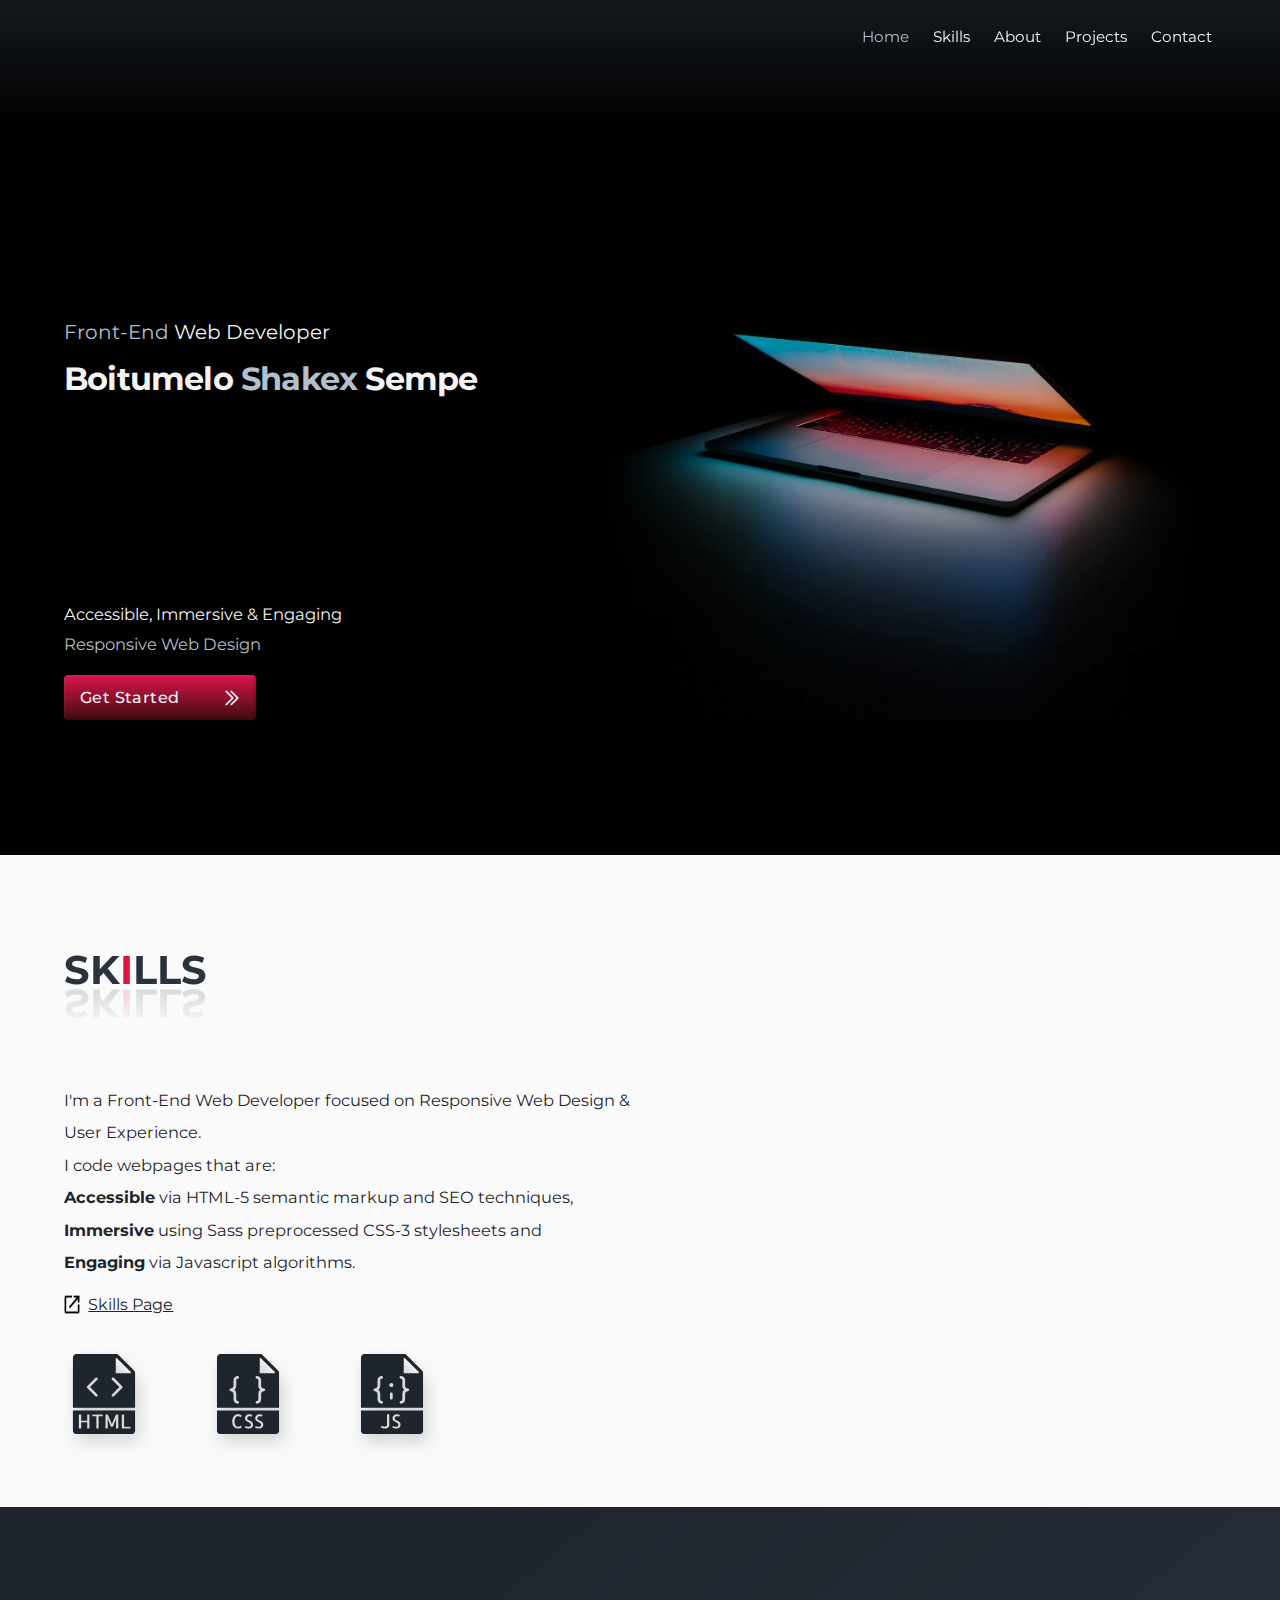
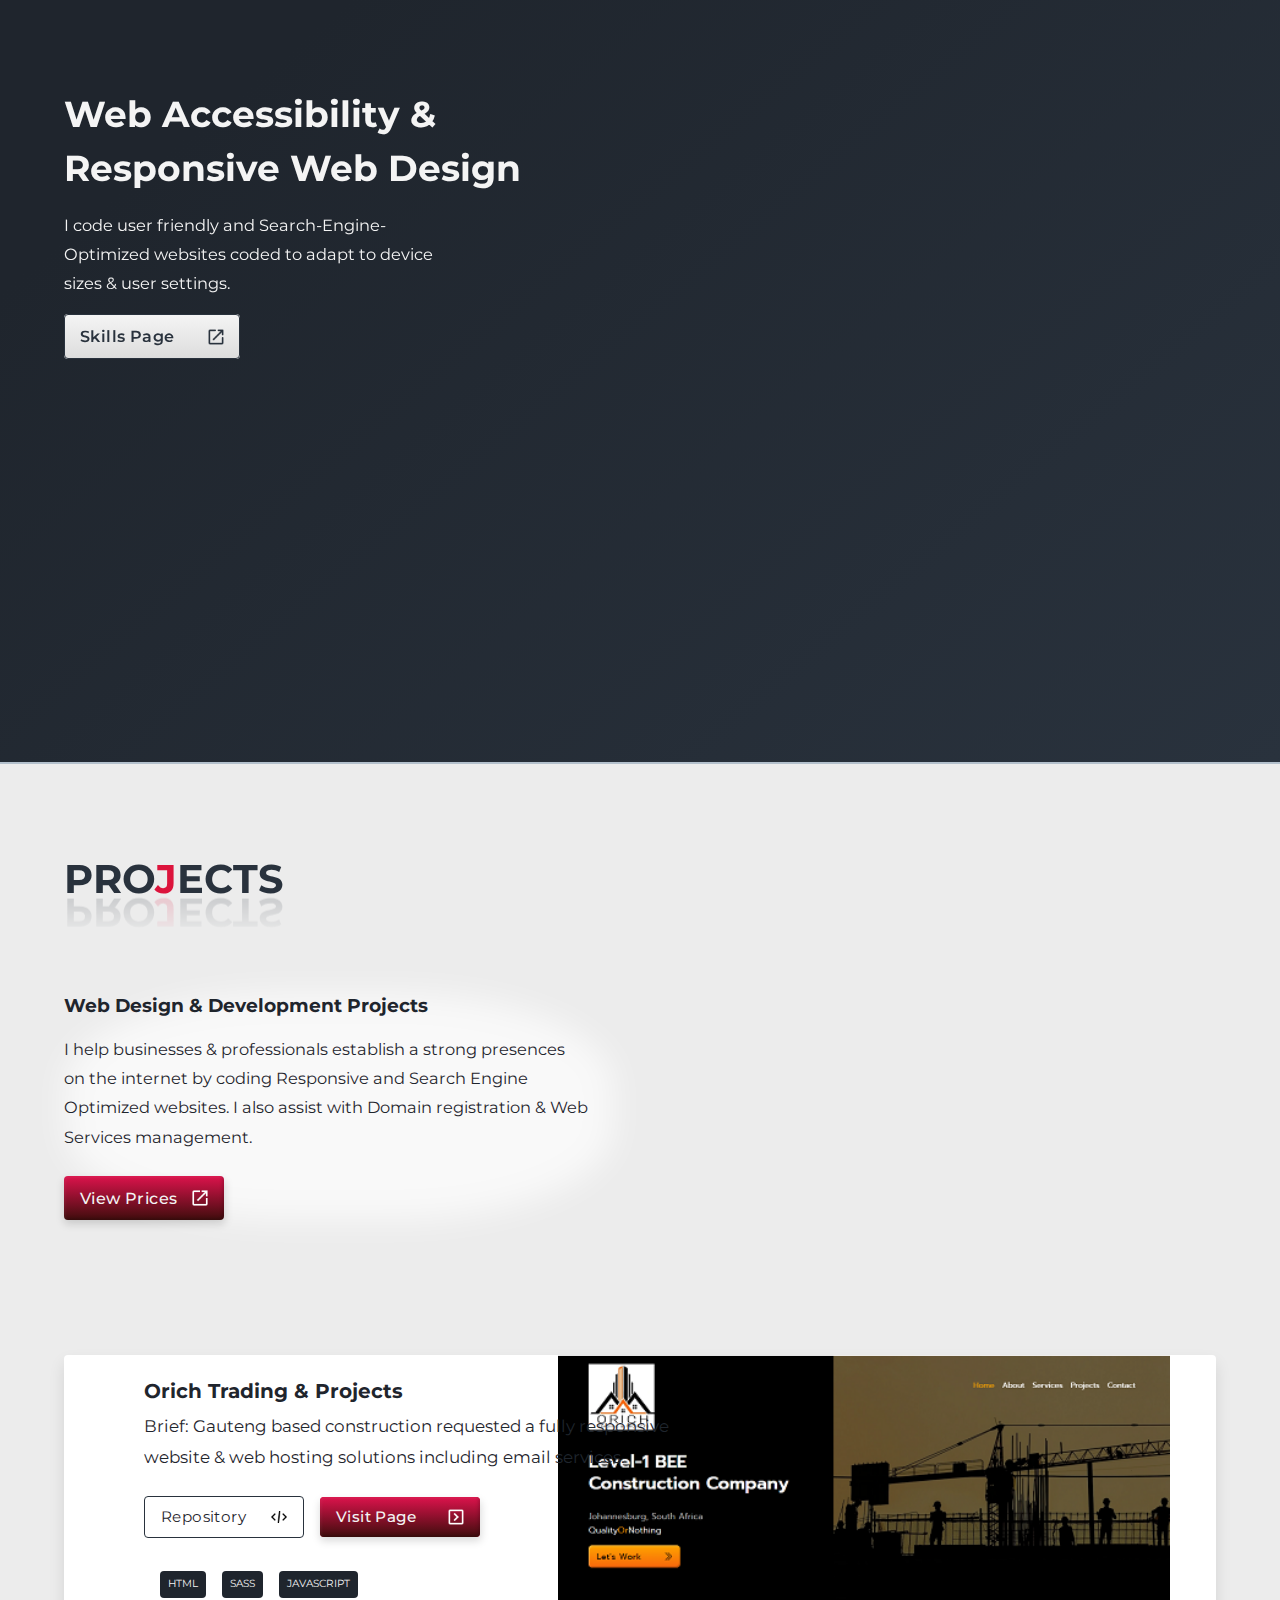
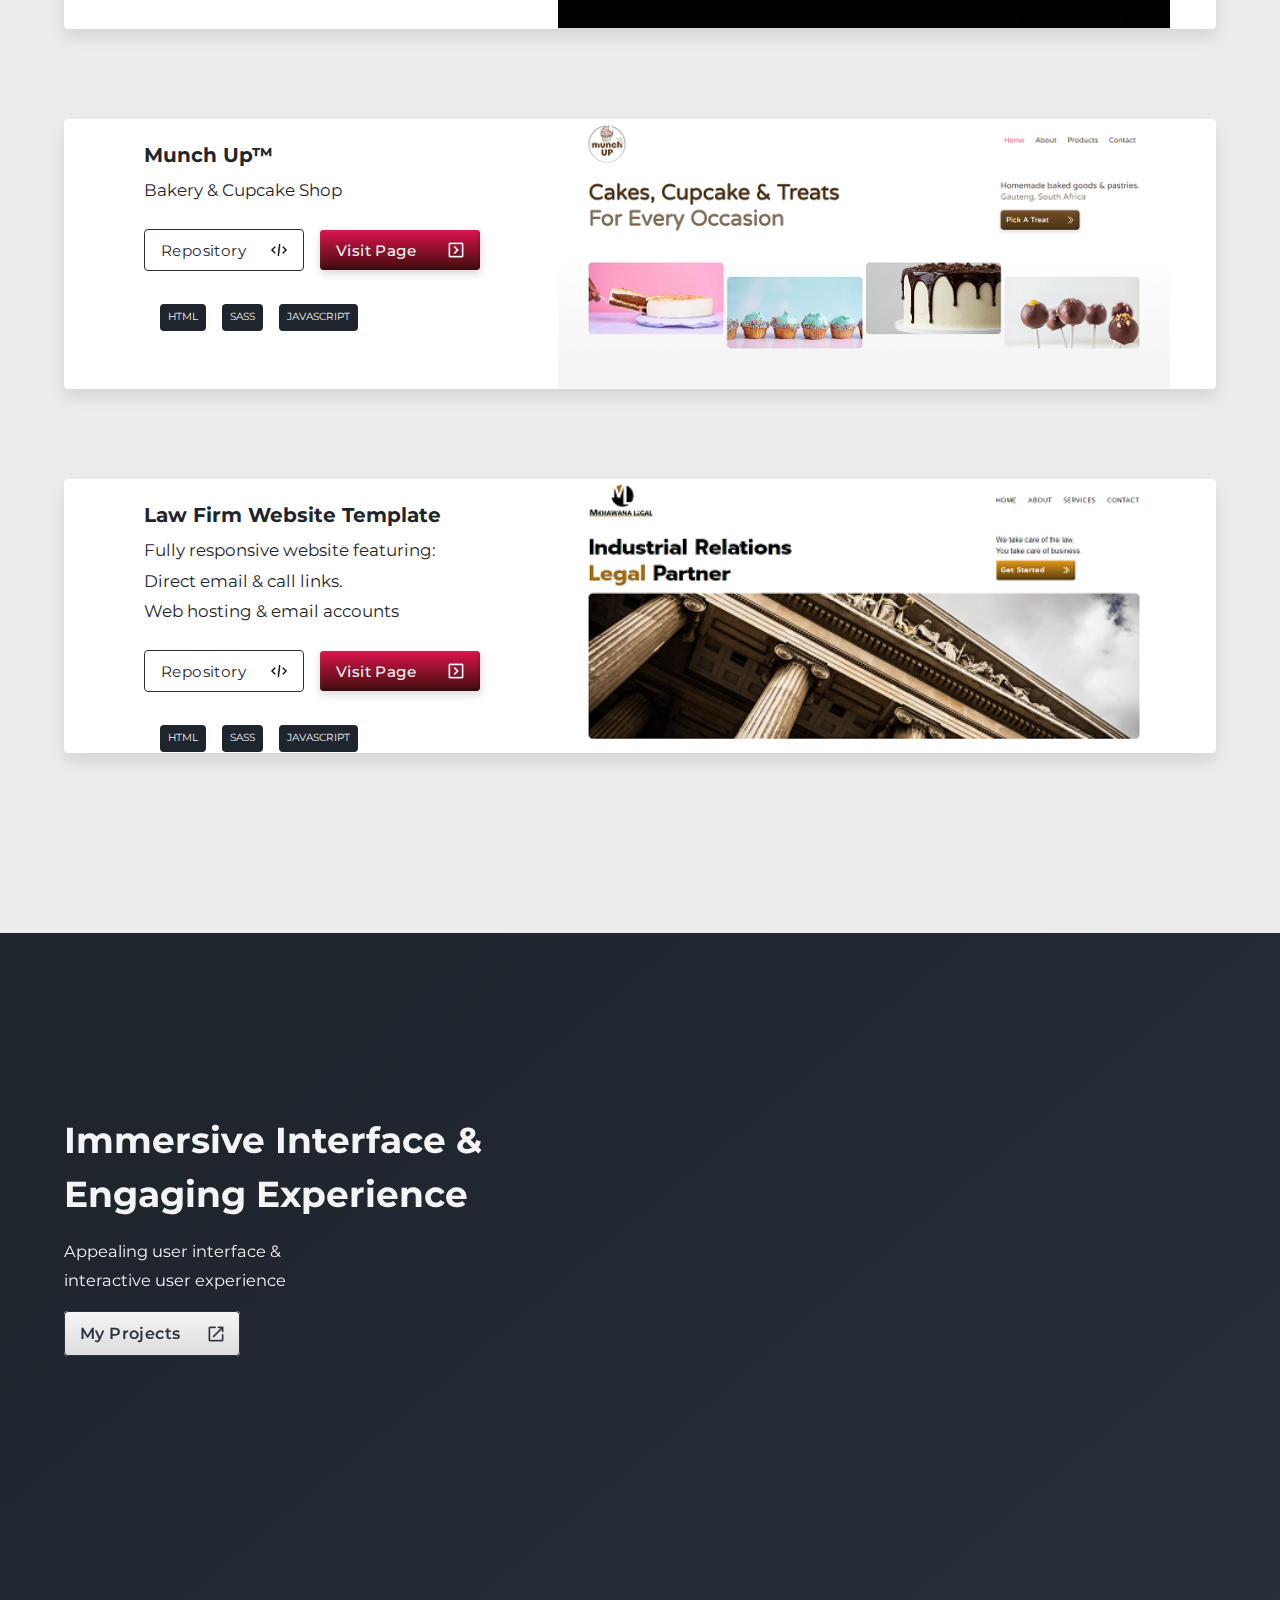
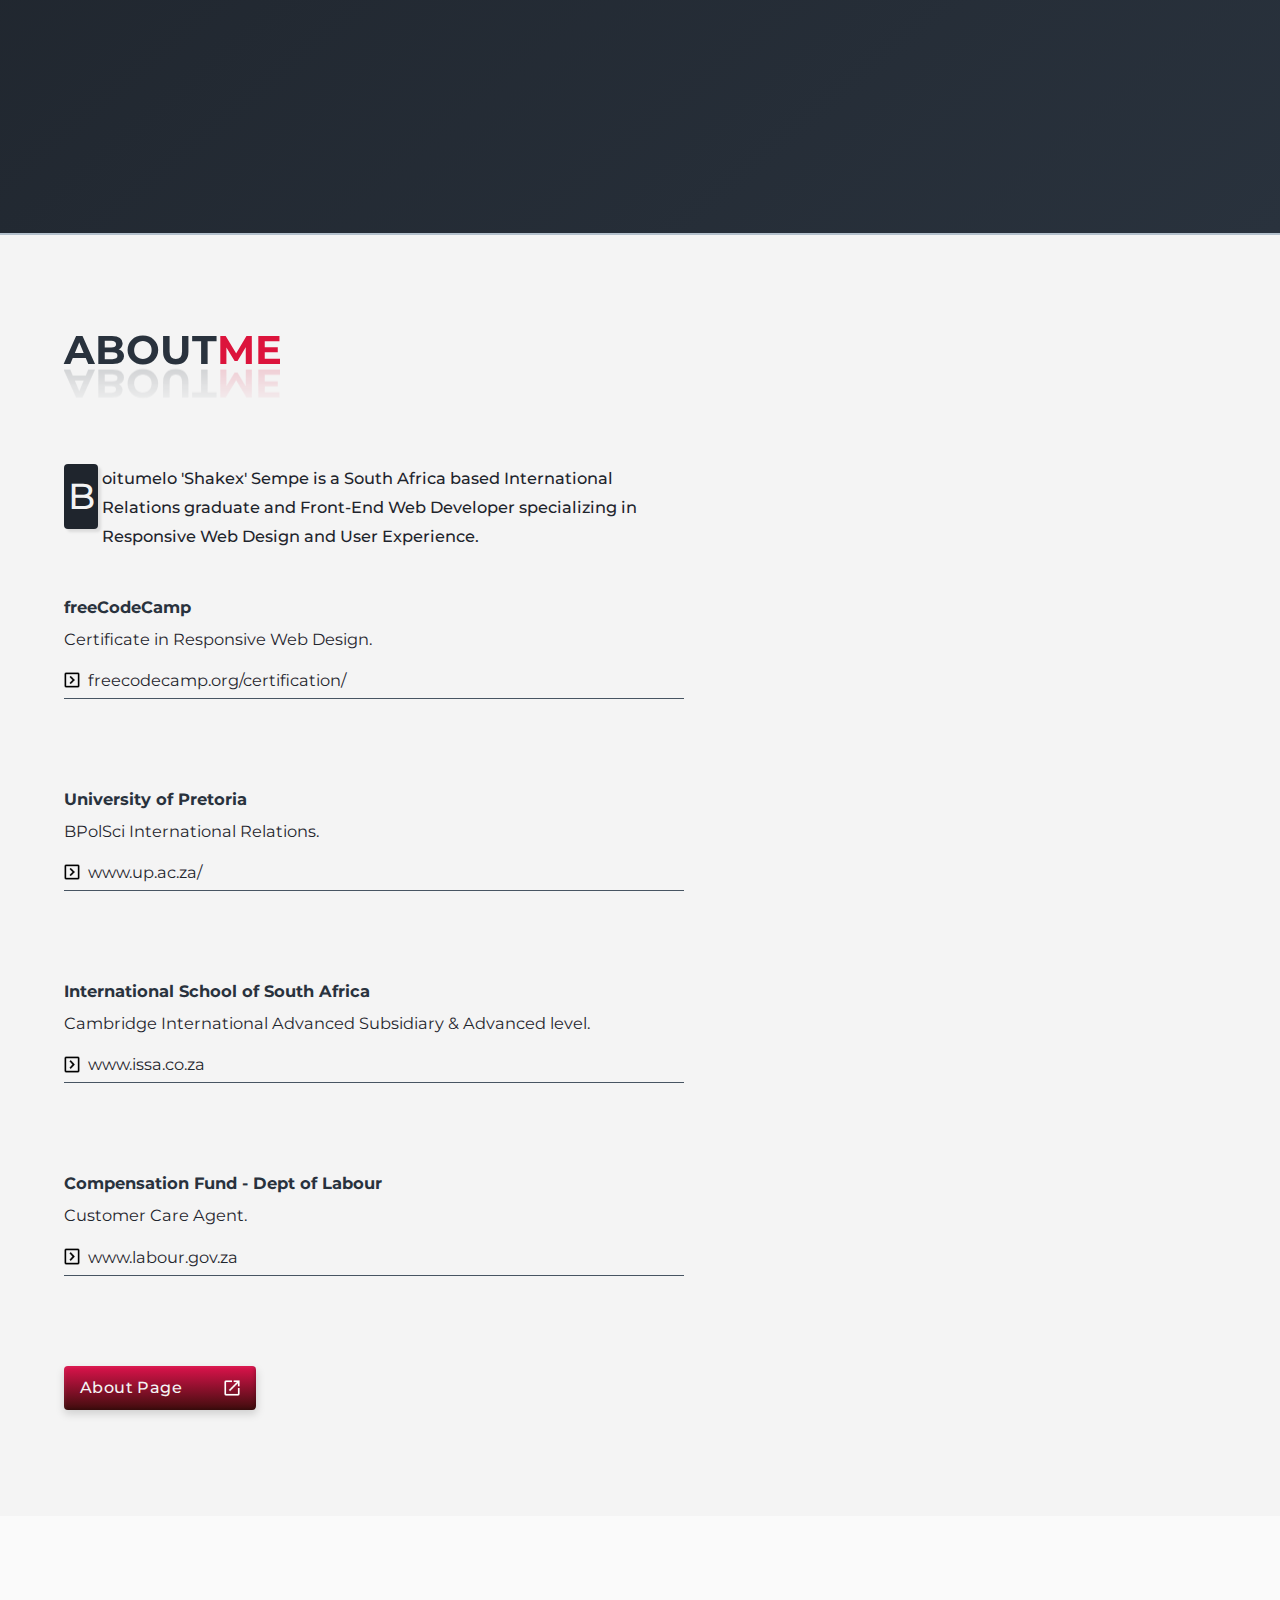
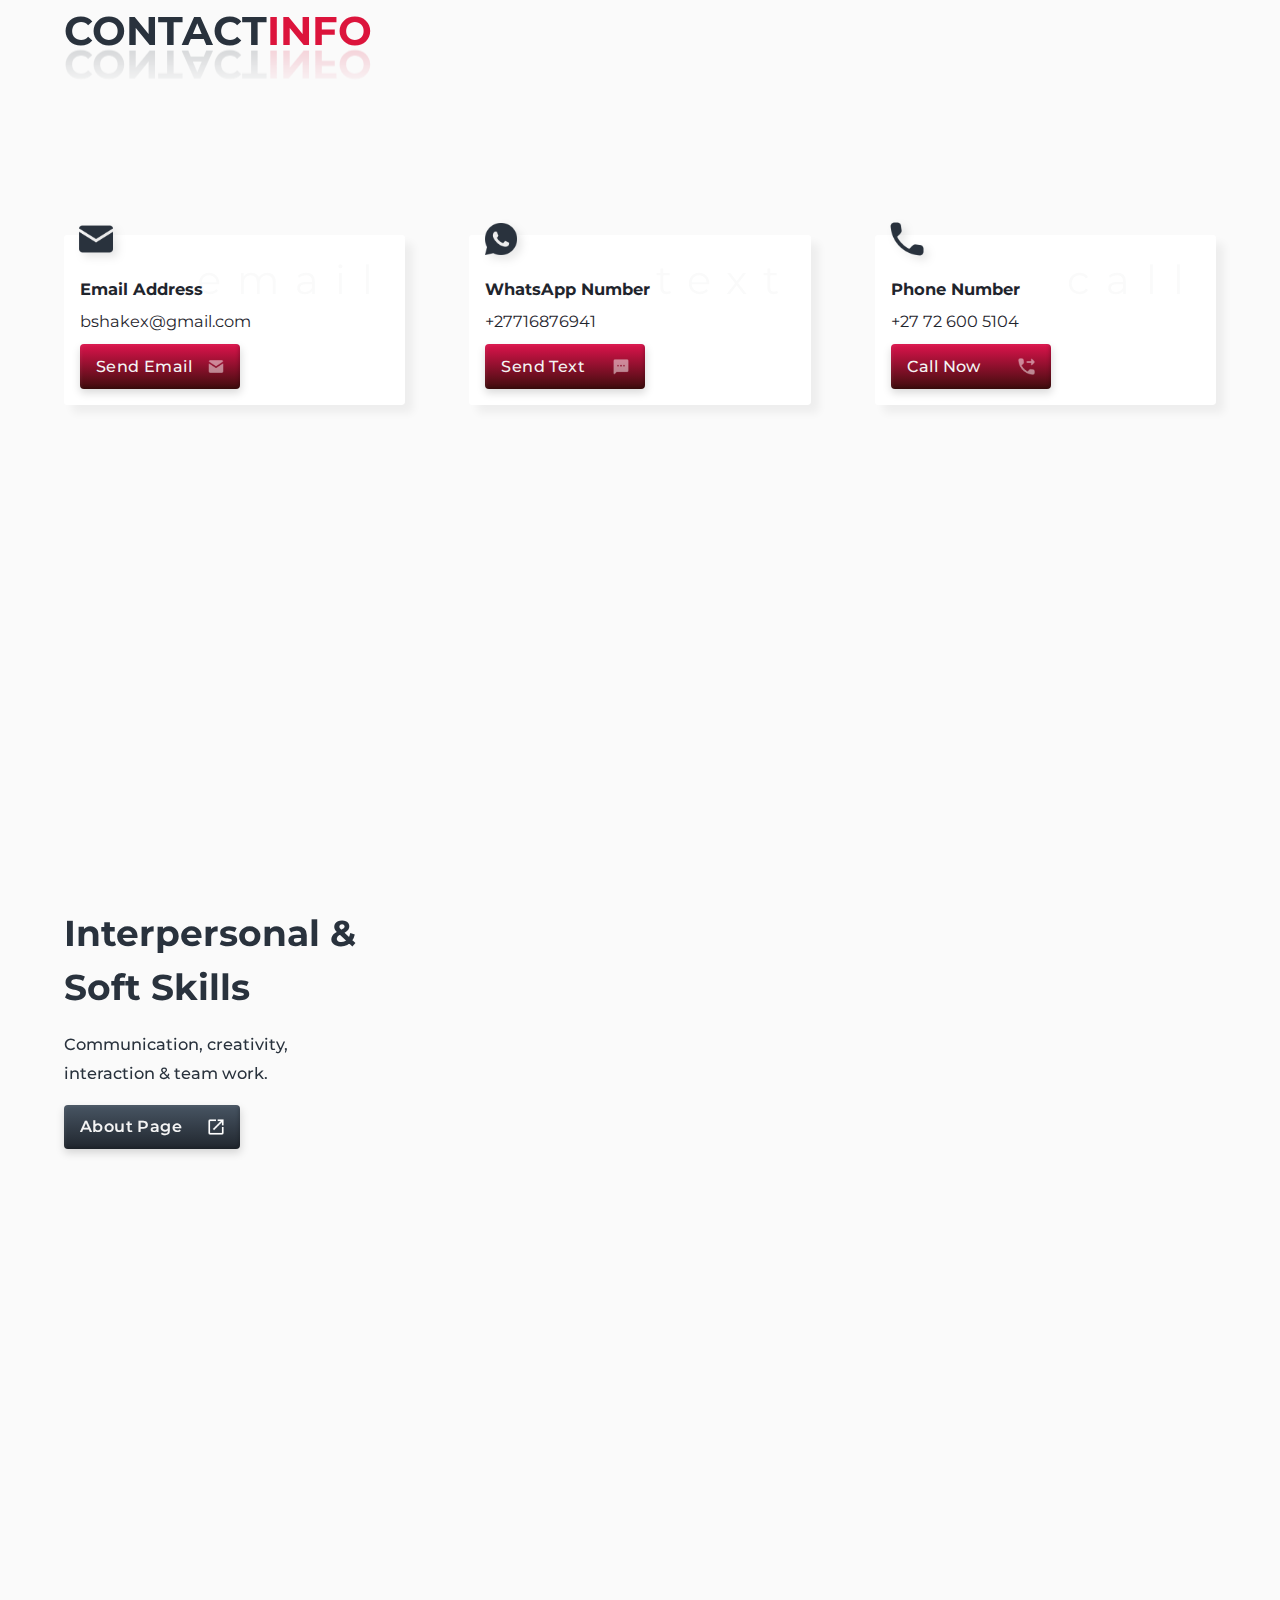
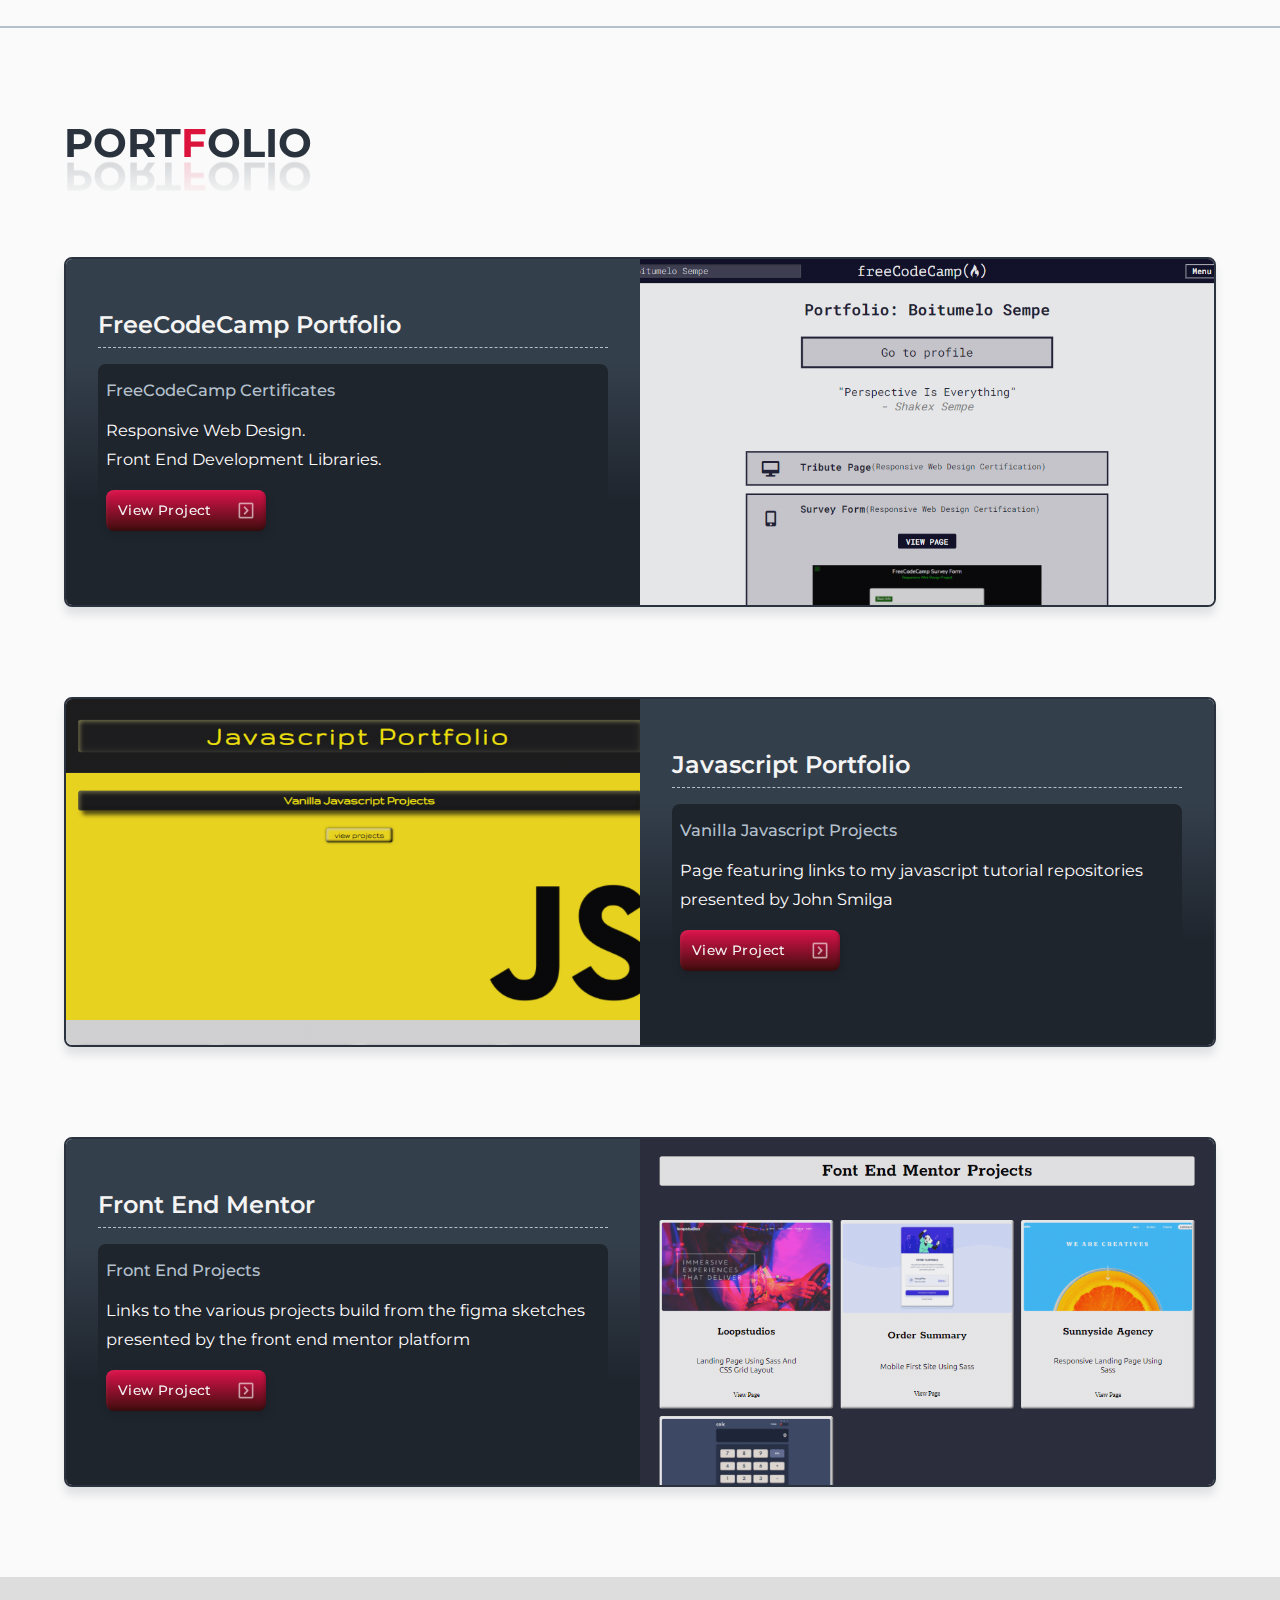
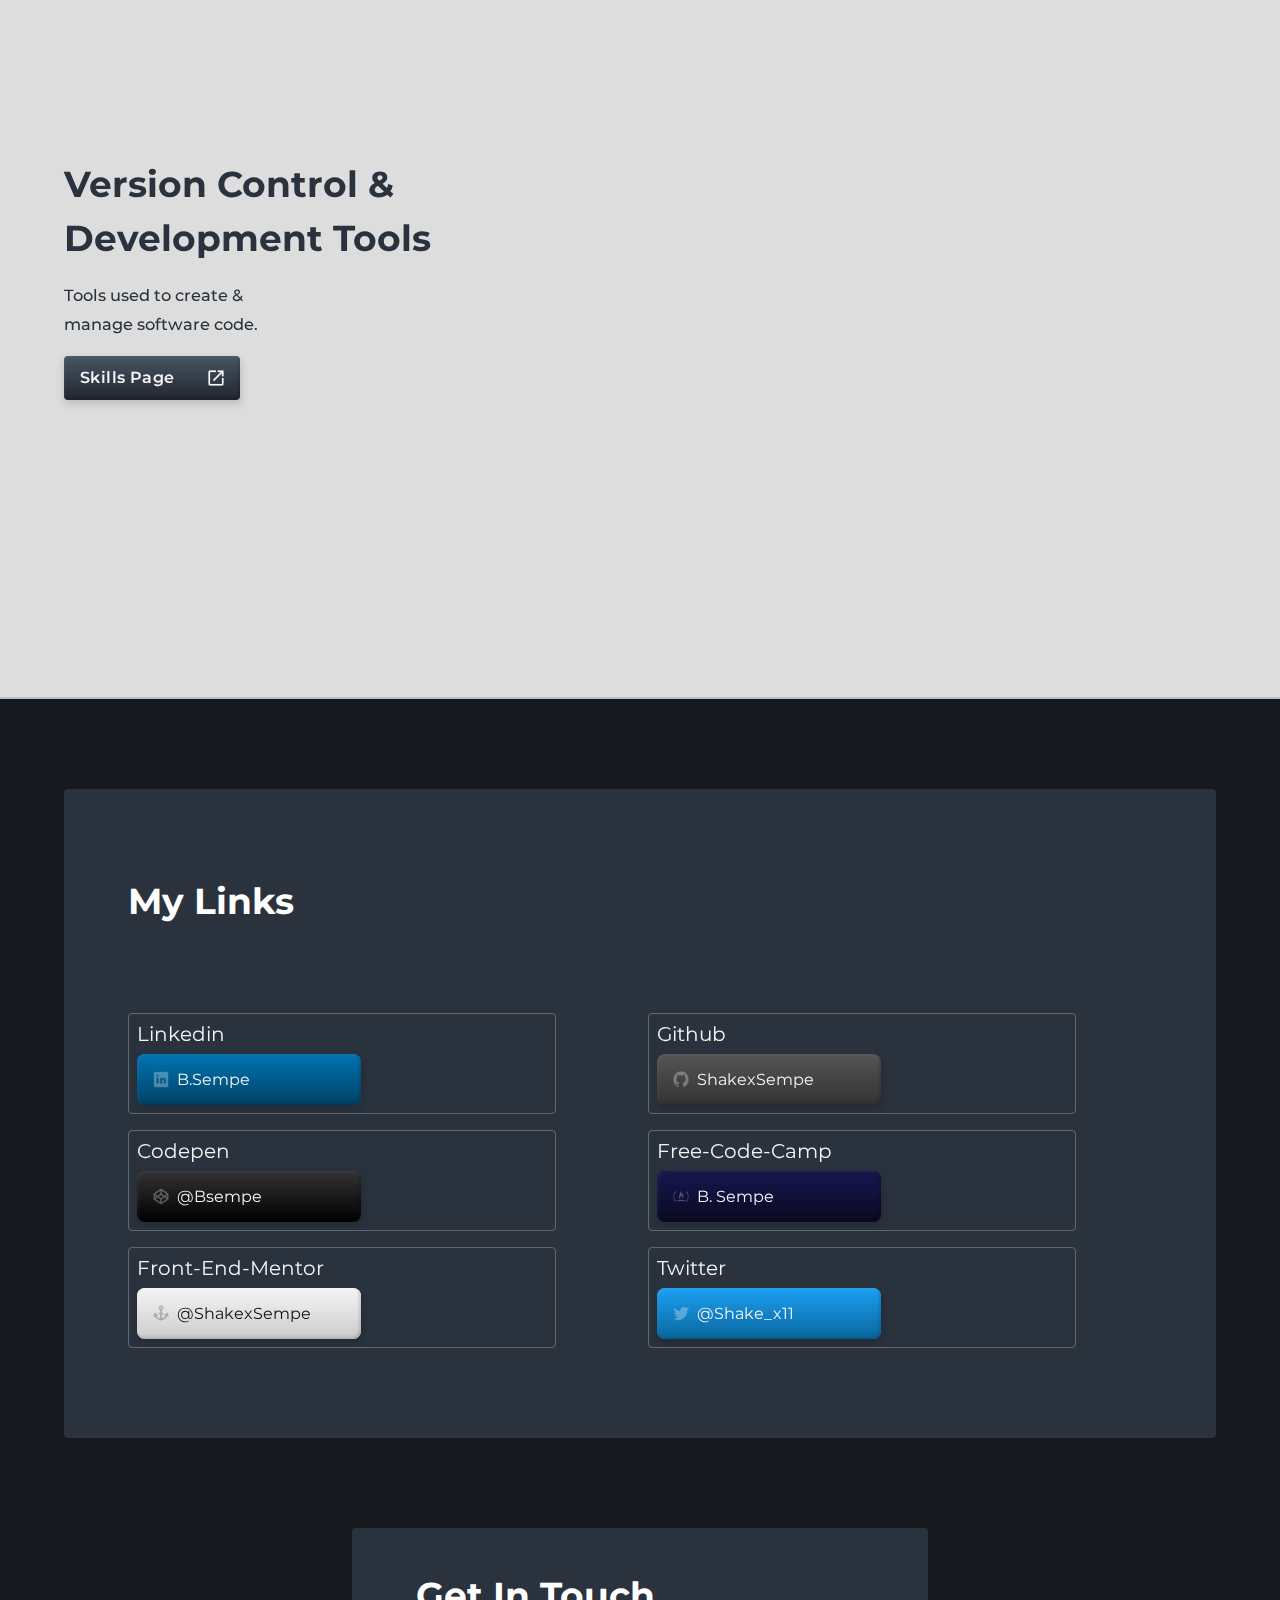
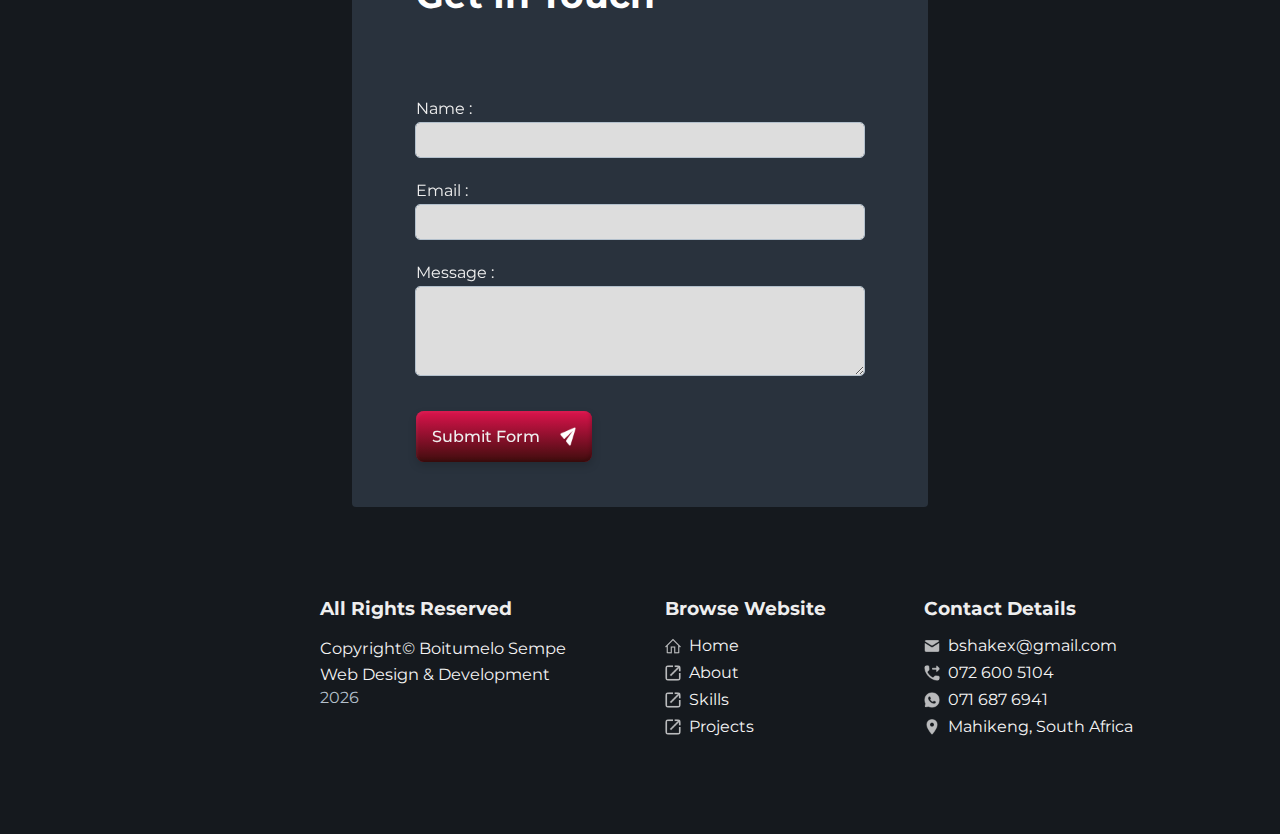
==== commit aeafdba6: "style: p f" ====
--- a/index.html
+++ b/index.html
@@ -383,7 +383,7 @@
         
         <p>
           I help businesses & professionals establish a strong presences on the internet by coding Responsive and Search Engine Optimized websites.    
-          I also assist with Domain registration & Web Services management 
+          I also assist with Domain registration & Web Services management. 
         </p>
         <div class="buttons-container">
 
--- a/css/style.css
+++ b/css/style.css
@@ -33,7 +33,7 @@
 }
 body p {
   font-size: 1rem;
-  font-size: clamp(1rem, 2vw, 1.025rem);
+  font-size: clamp(.985rem, 1.5vw, 1.015rem);
   font-weight: 400;
   line-height: 1.8;
   text-wrap: pretty;
@@ -859,7 +859,7 @@
   margin-top: 0.5rem;
 }
 .about .col-right .article-container article .about-intro p {
-  font-size: clamp(.975rem, 1.5vw, 1.015rem);
+  font-size: clamp(.985rem, 1.5vw, 1.015rem);
 }
 .about .col-right .article-container article .about-intro p.intro {
   font-weight: 500;
@@ -909,11 +909,11 @@
 .about .col-right .article-container article .article-body .body-item p {
   margin: 0.5rem 0 1rem;
   font-size: 0.95rem;
-  font-size: clamp(.975rem, 1.5vw, 1.015rem);
+  font-size: clamp(.985rem, 1.5vw, 1.015rem);
 }
 .about .col-right .article-container article .article-body .body-item a {
   font-size: 0.95rem;
-  font-size: clamp(.975rem, 1.5vw, 1.015rem);
+  font-size: clamp(.985rem, 1.5vw, 1.015rem);
   display: flex;
   align-items: center;
   gap: 0.5rem;
@@ -1887,7 +1887,7 @@
 }
 .banner h1 {
   font-size: 1rem;
-  font-size: clamp(.975rem, 1.5vw, 1.015rem);
+  font-size: clamp(.985rem, 1.5vw, 1.015rem);
   font-weight: 300;
   margin-bottom: 0.5rem;
 }
@@ -2218,7 +2218,7 @@
 }
 #projects .projects .project-item .project-tile p {
   font-size: 0.9rem;
-  font-size: clamp(.975rem, 1.5vw, 1.015rem);
+  font-size: clamp(.985rem, 1.5vw, 1.015rem);
   font-weight: 400;
   color: #ffff;
   margin: 0 0 0.5rem;
--- a/css/style.css
+++ b/css/style.css
@@ -33,7 +33,7 @@
 }
 body p {
   font-size: 1rem;
-  font-size: clamp(1rem, 2vw, 1.025rem);
+  font-size: clamp(.985rem, 1.5vw, 1.015rem);
   font-weight: 400;
   line-height: 1.8;
   text-wrap: pretty;
@@ -859,7 +859,7 @@
   margin-top: 0.5rem;
 }
 .about .col-right .article-container article .about-intro p {
-  font-size: clamp(.975rem, 1.5vw, 1.015rem);
+  font-size: clamp(.985rem, 1.5vw, 1.015rem);
 }
 .about .col-right .article-container article .about-intro p.intro {
   font-weight: 500;
@@ -909,11 +909,11 @@
 .about .col-right .article-container article .article-body .body-item p {
   margin: 0.5rem 0 1rem;
   font-size: 0.95rem;
-  font-size: clamp(.975rem, 1.5vw, 1.015rem);
+  font-size: clamp(.985rem, 1.5vw, 1.015rem);
 }
 .about .col-right .article-container article .article-body .body-item a {
   font-size: 0.95rem;
-  font-size: clamp(.975rem, 1.5vw, 1.015rem);
+  font-size: clamp(.985rem, 1.5vw, 1.015rem);
   display: flex;
   align-items: center;
   gap: 0.5rem;
@@ -1887,7 +1887,7 @@
 }
 .banner h1 {
   font-size: 1rem;
-  font-size: clamp(.975rem, 1.5vw, 1.015rem);
+  font-size: clamp(.985rem, 1.5vw, 1.015rem);
   font-weight: 300;
   margin-bottom: 0.5rem;
 }
@@ -2218,7 +2218,7 @@
 }
 #projects .projects .project-item .project-tile p {
   font-size: 0.9rem;
-  font-size: clamp(.975rem, 1.5vw, 1.015rem);
+  font-size: clamp(.985rem, 1.5vw, 1.015rem);
   font-weight: 400;
   color: #ffff;
   margin: 0 0 0.5rem;
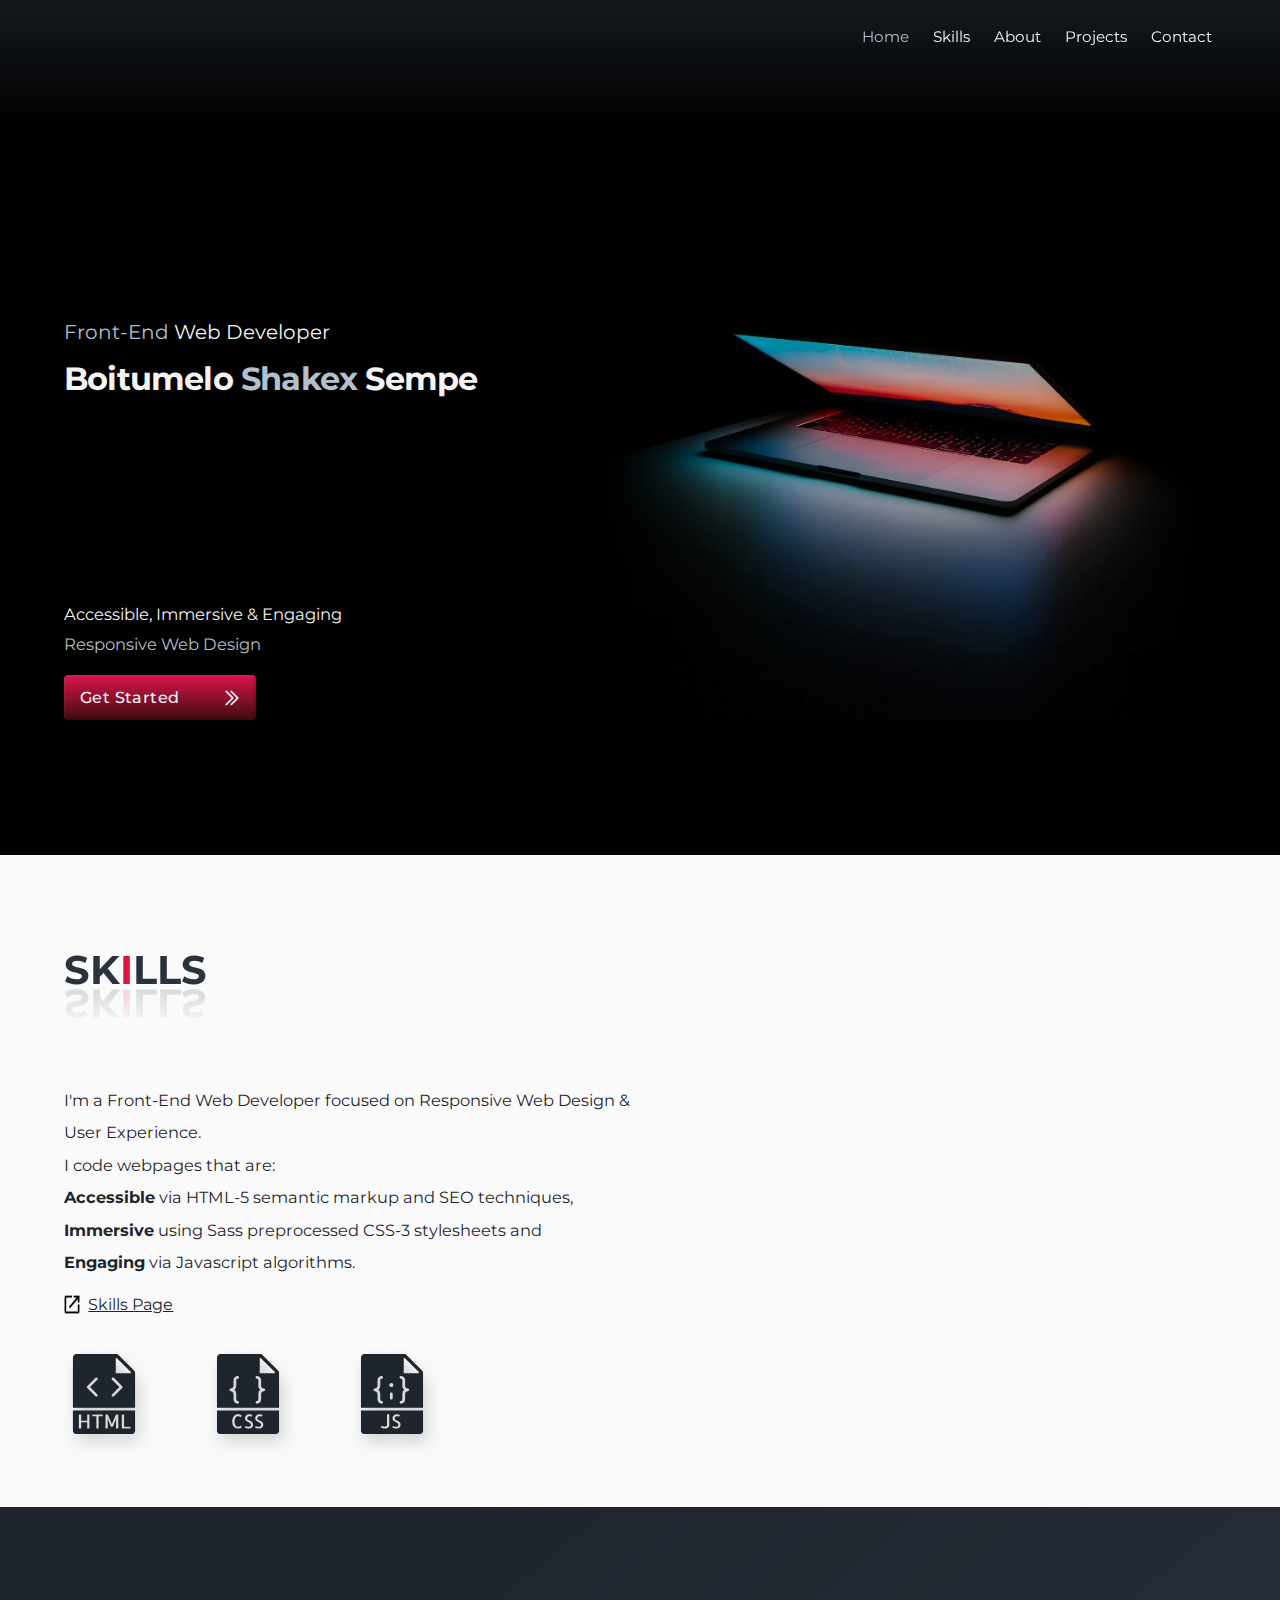
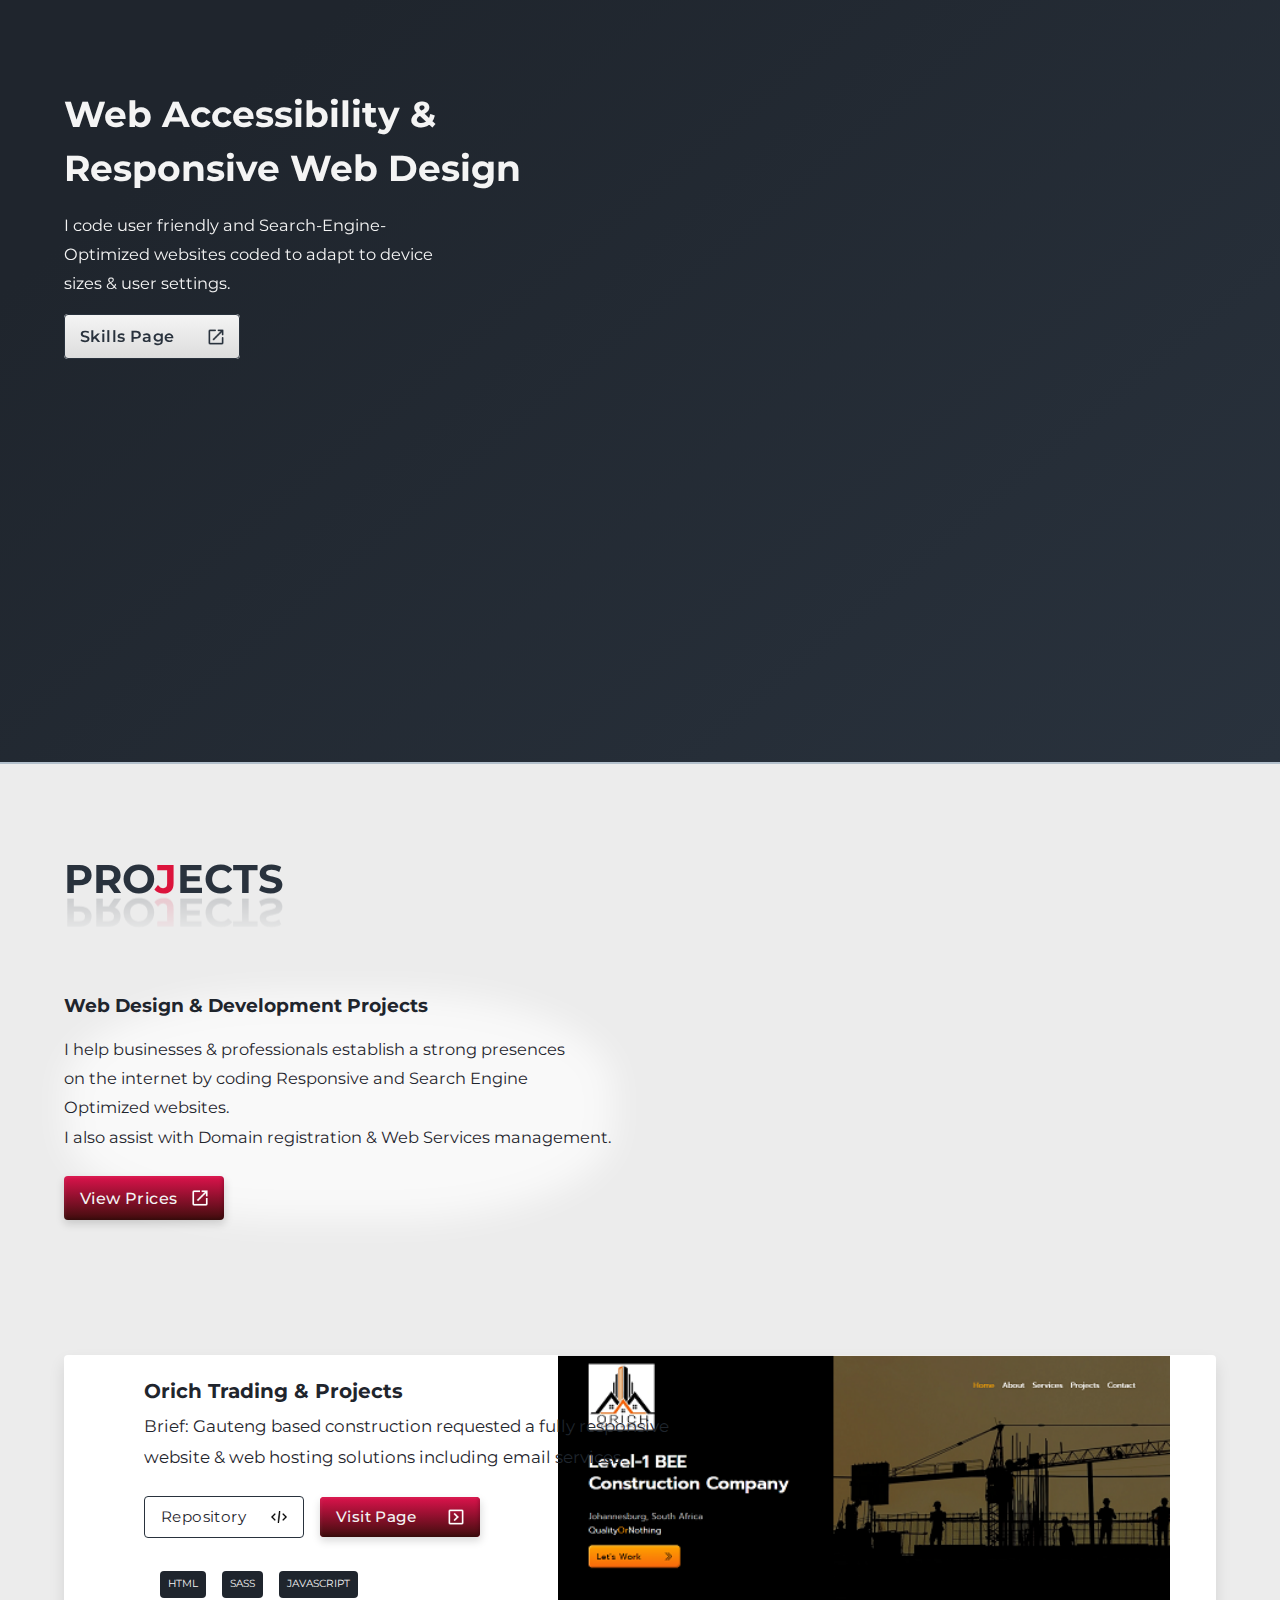
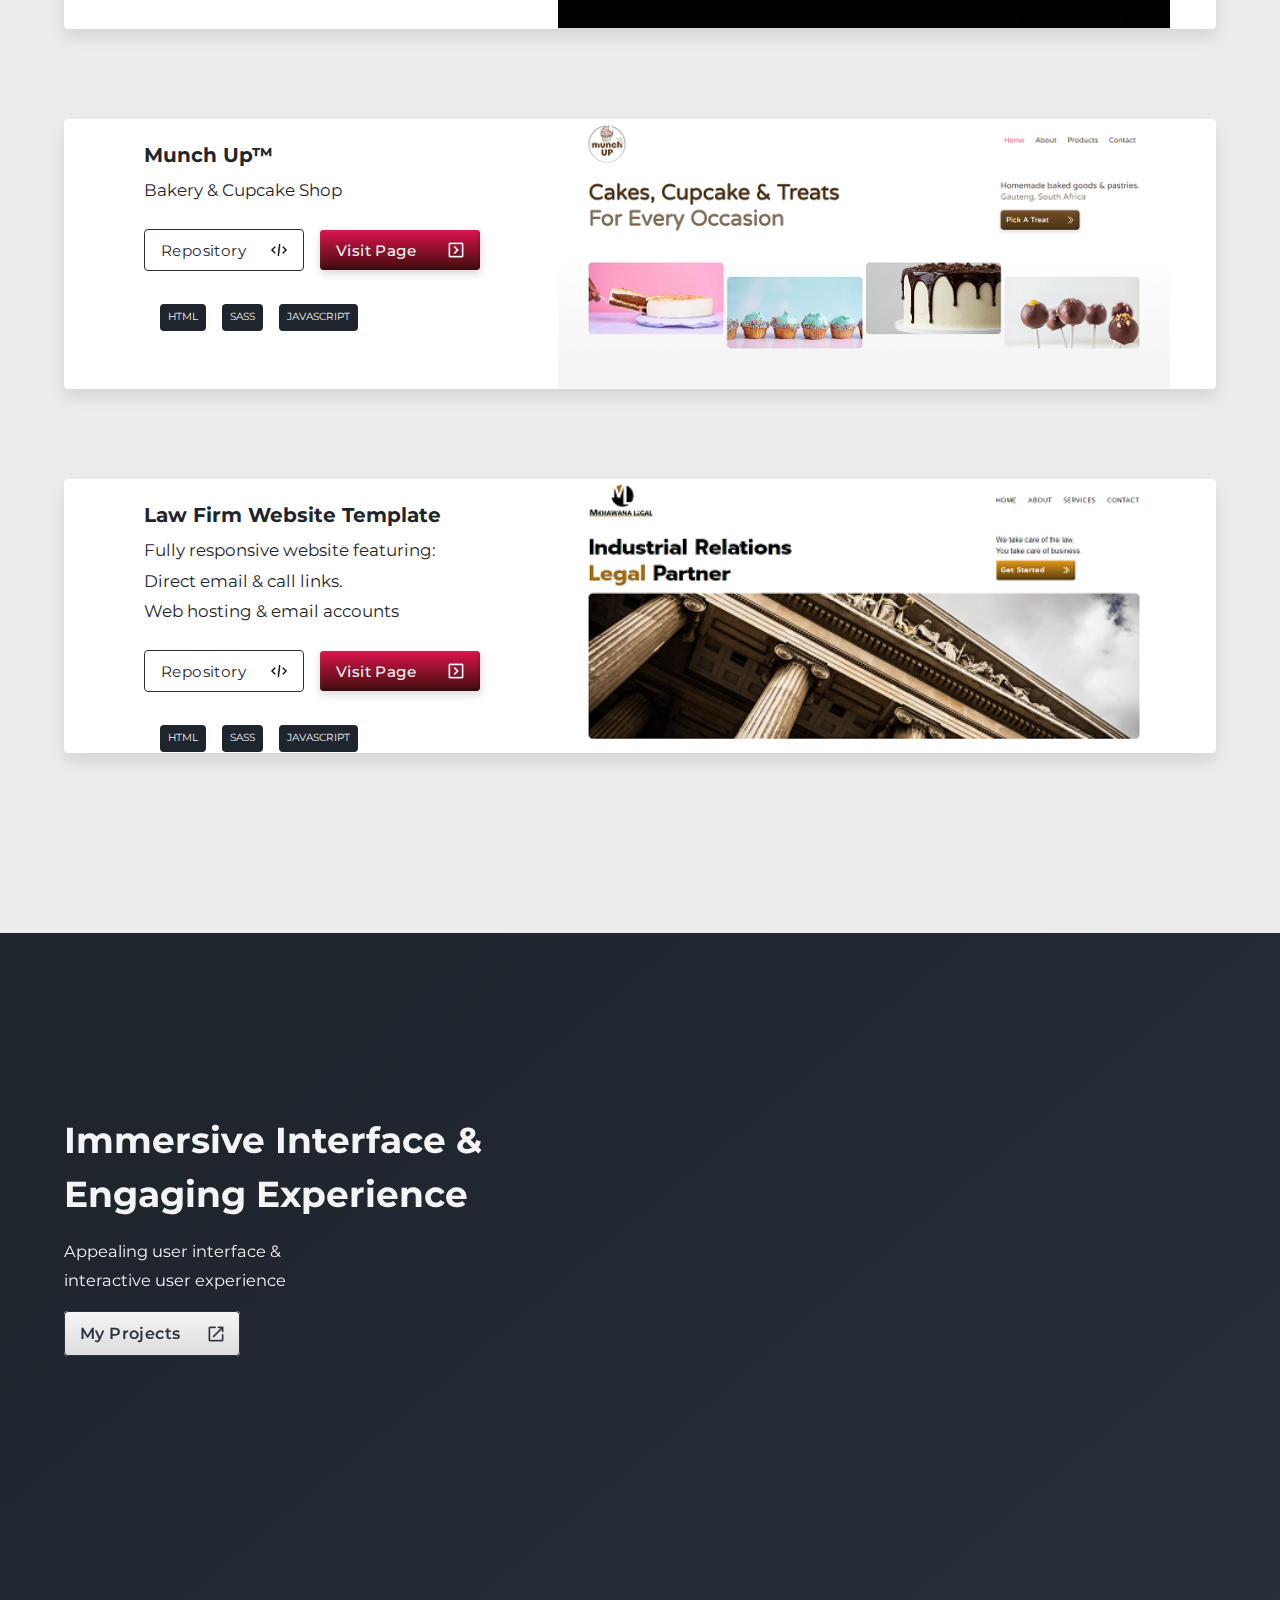
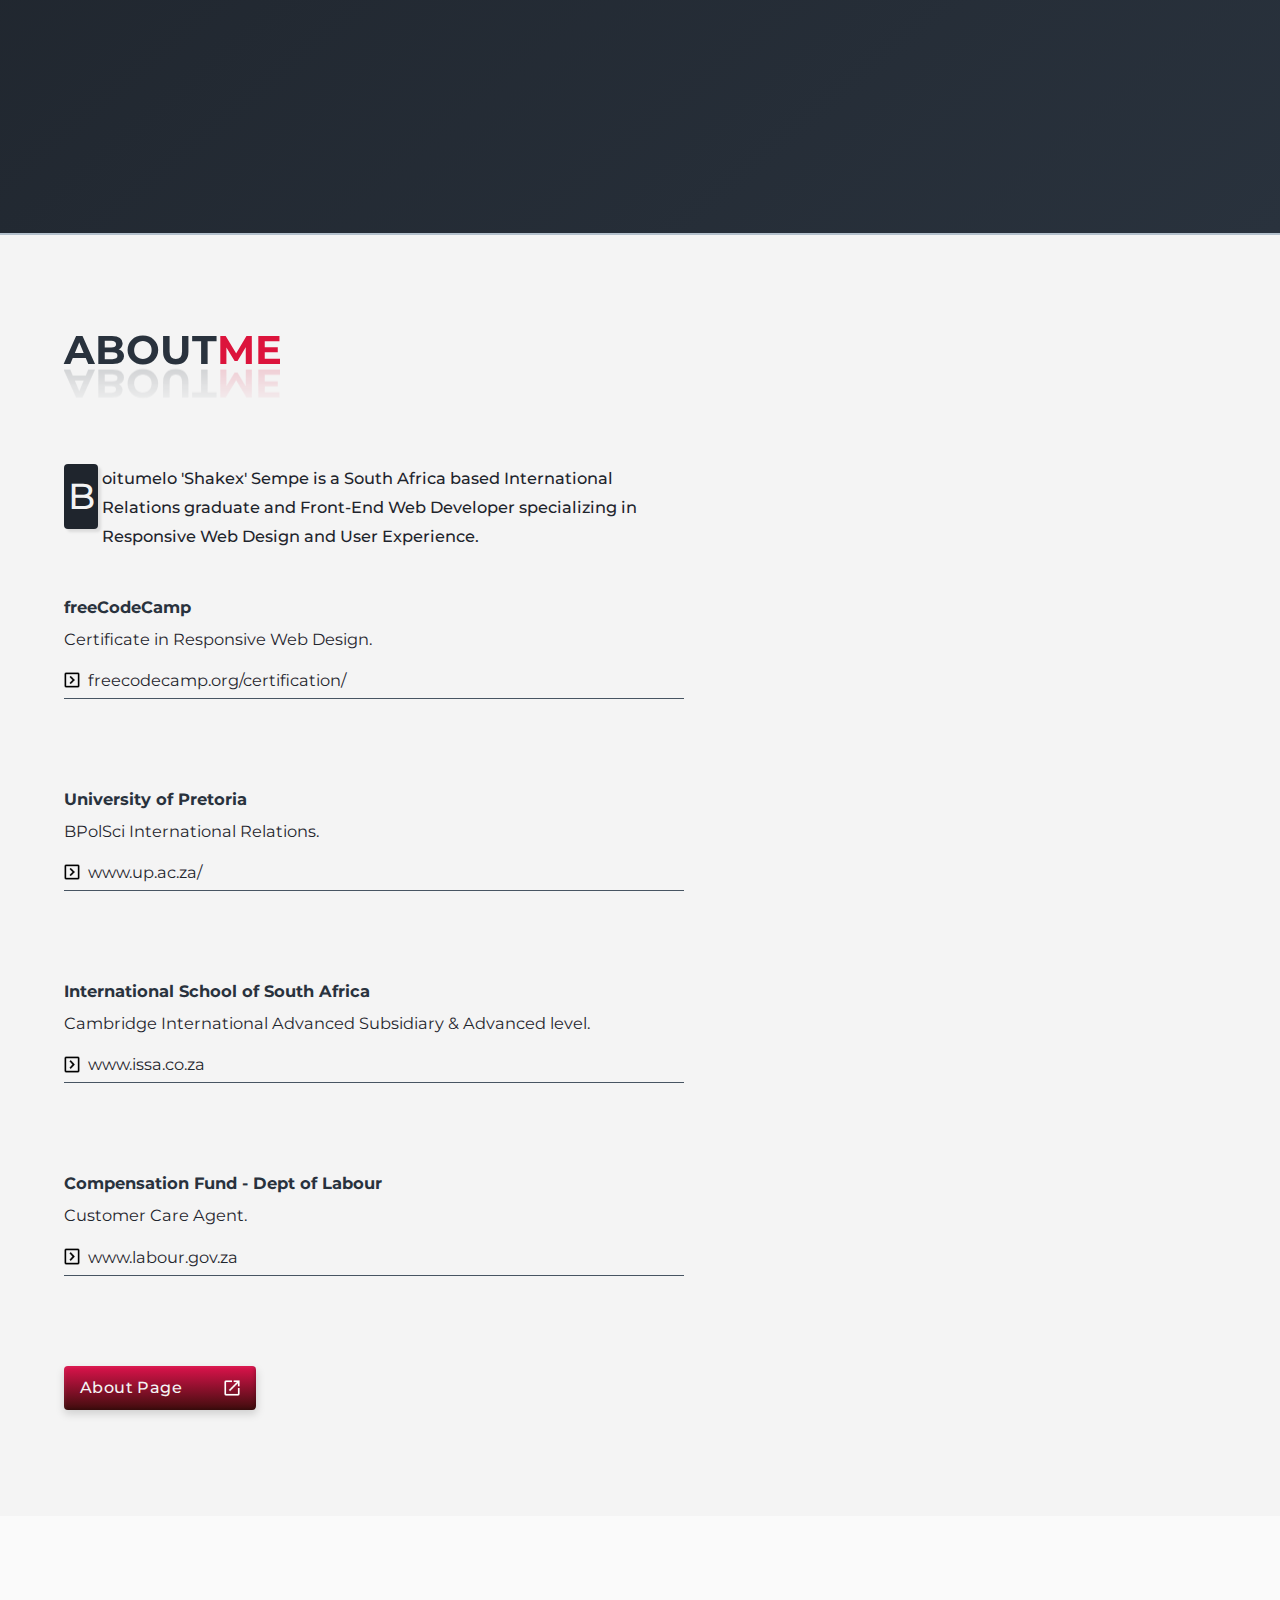
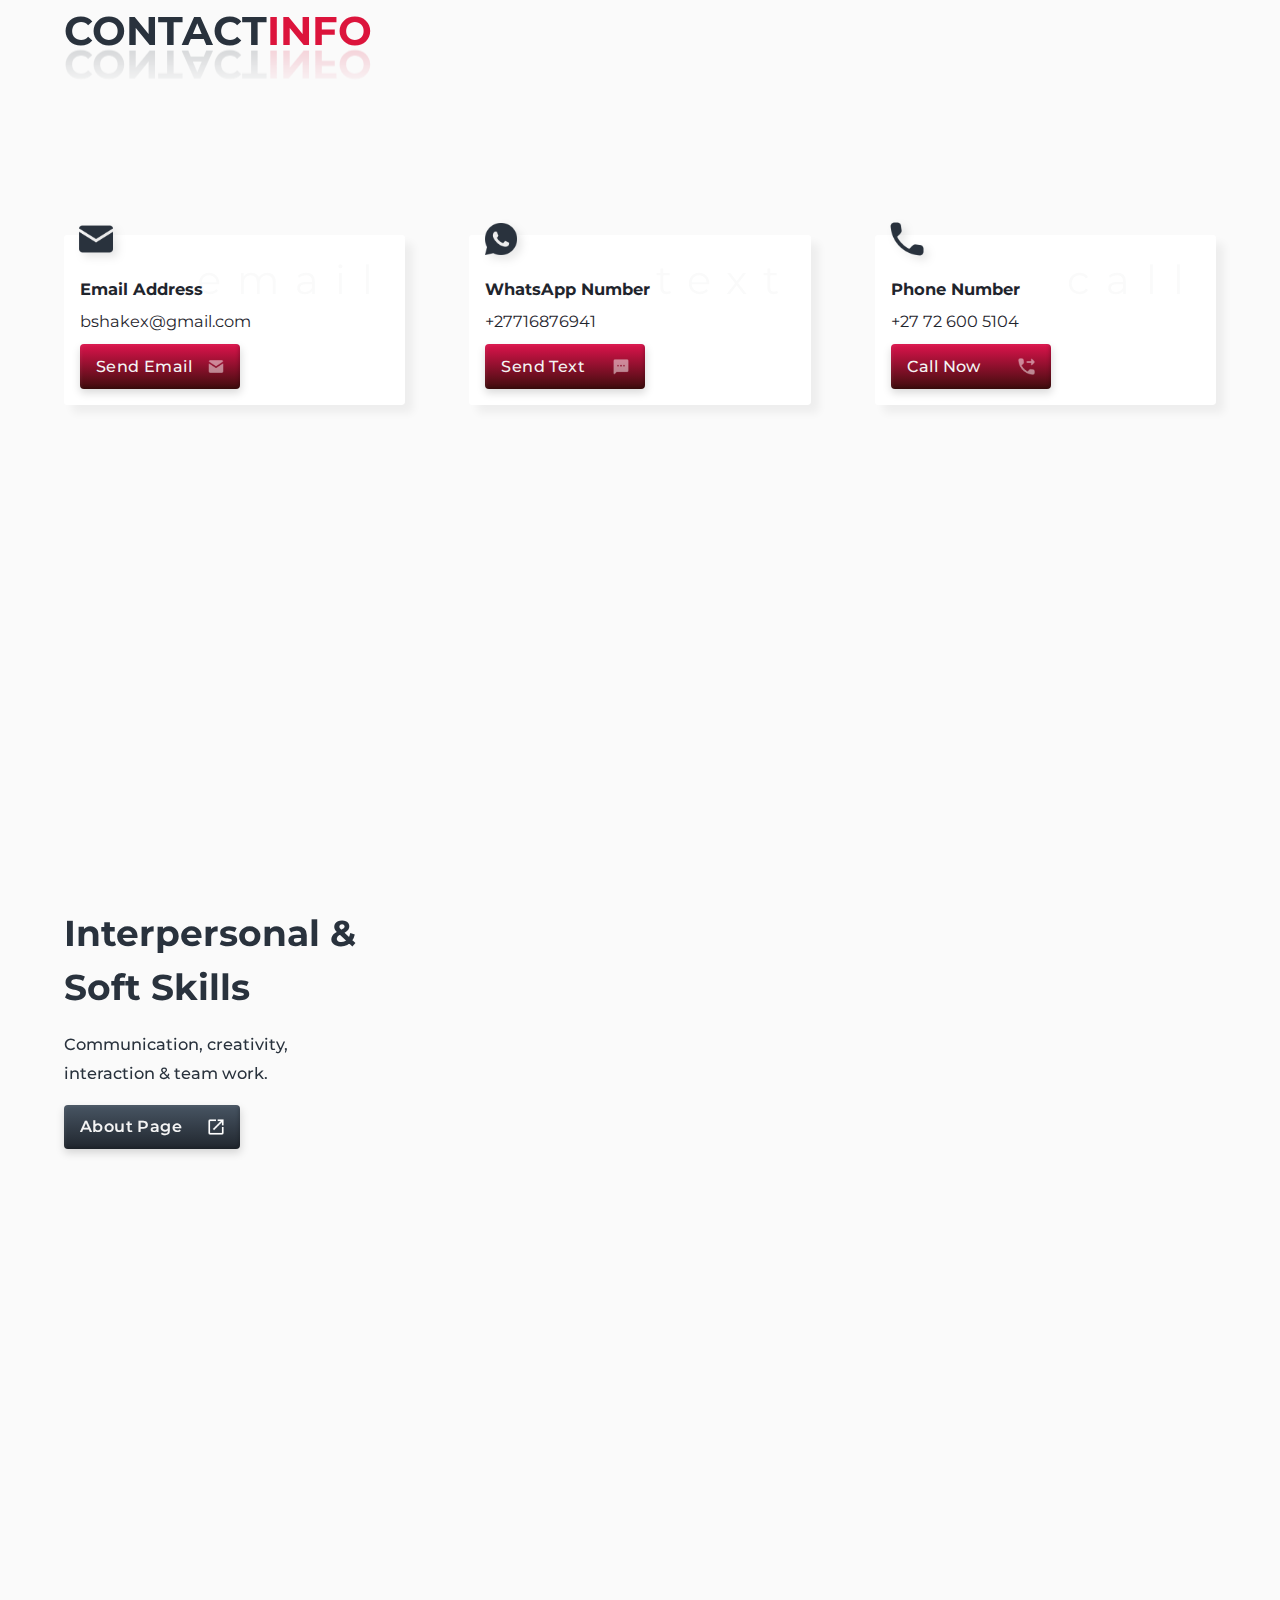
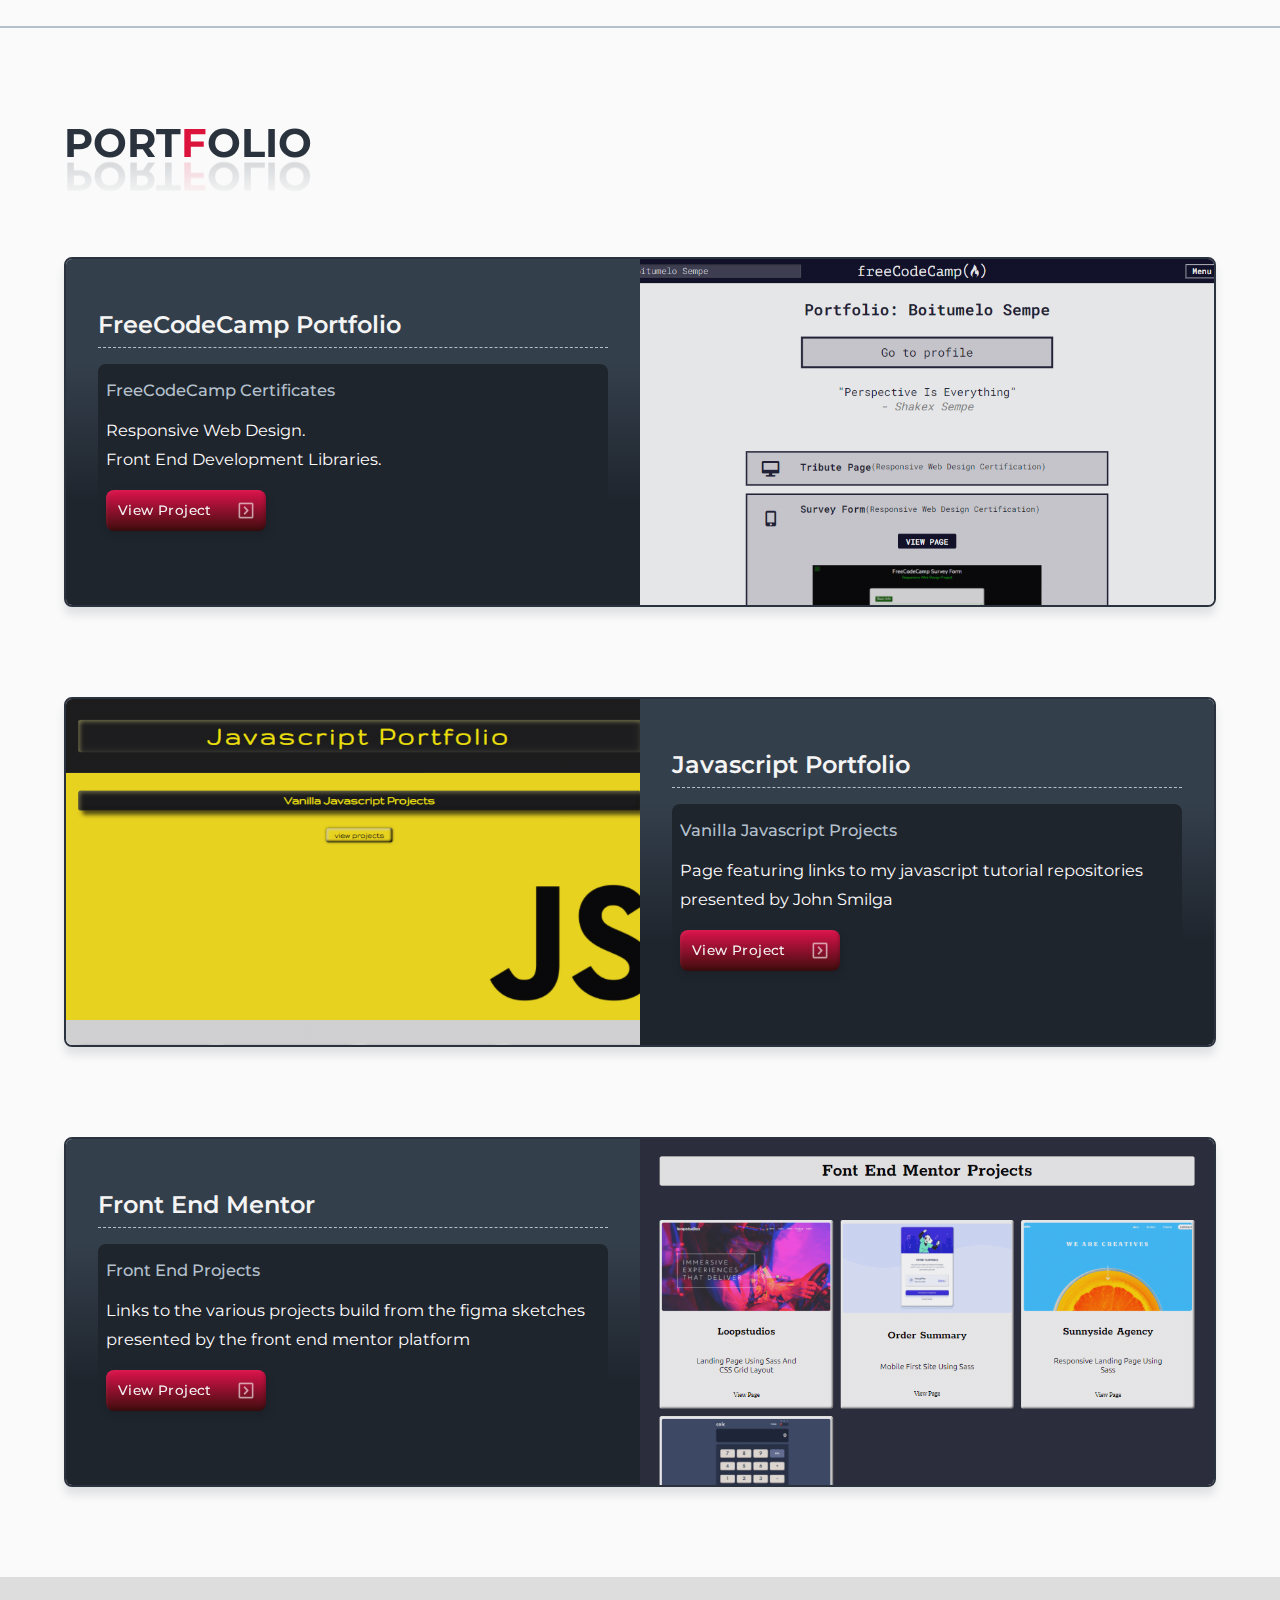
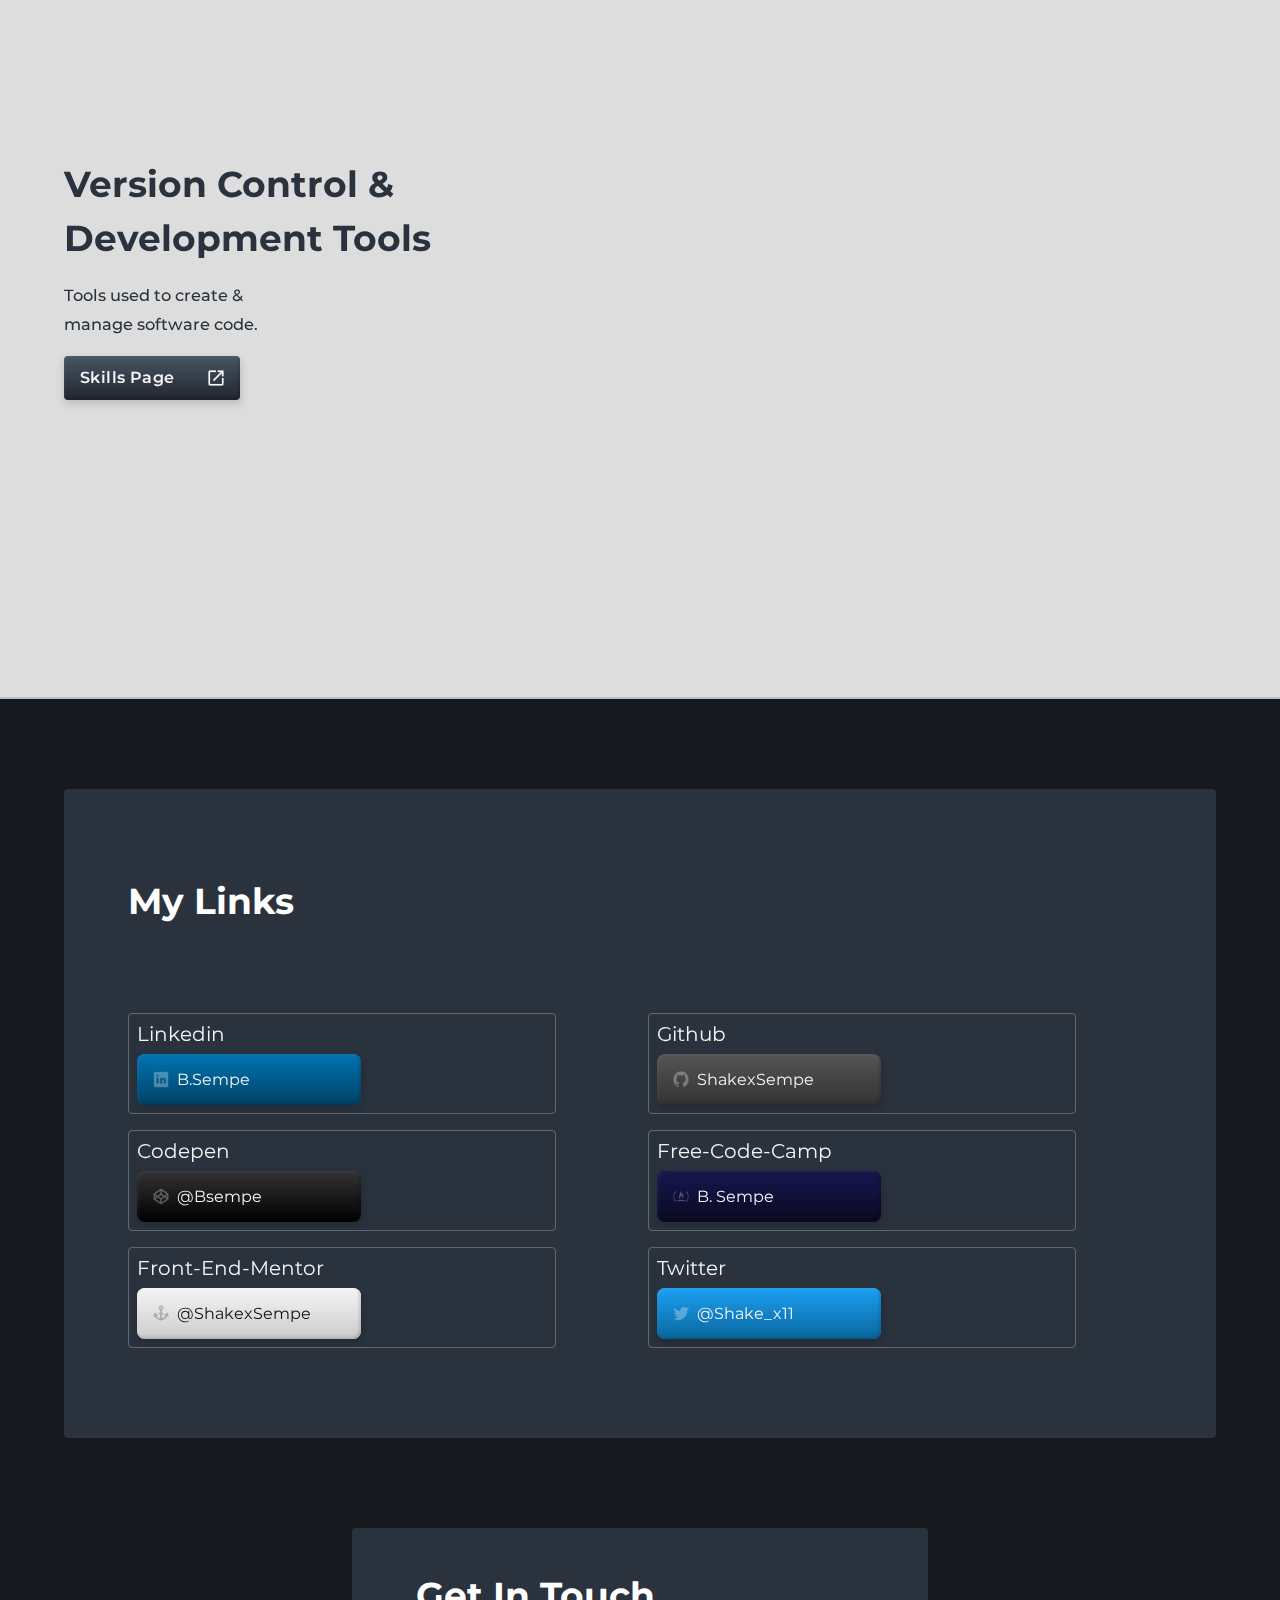
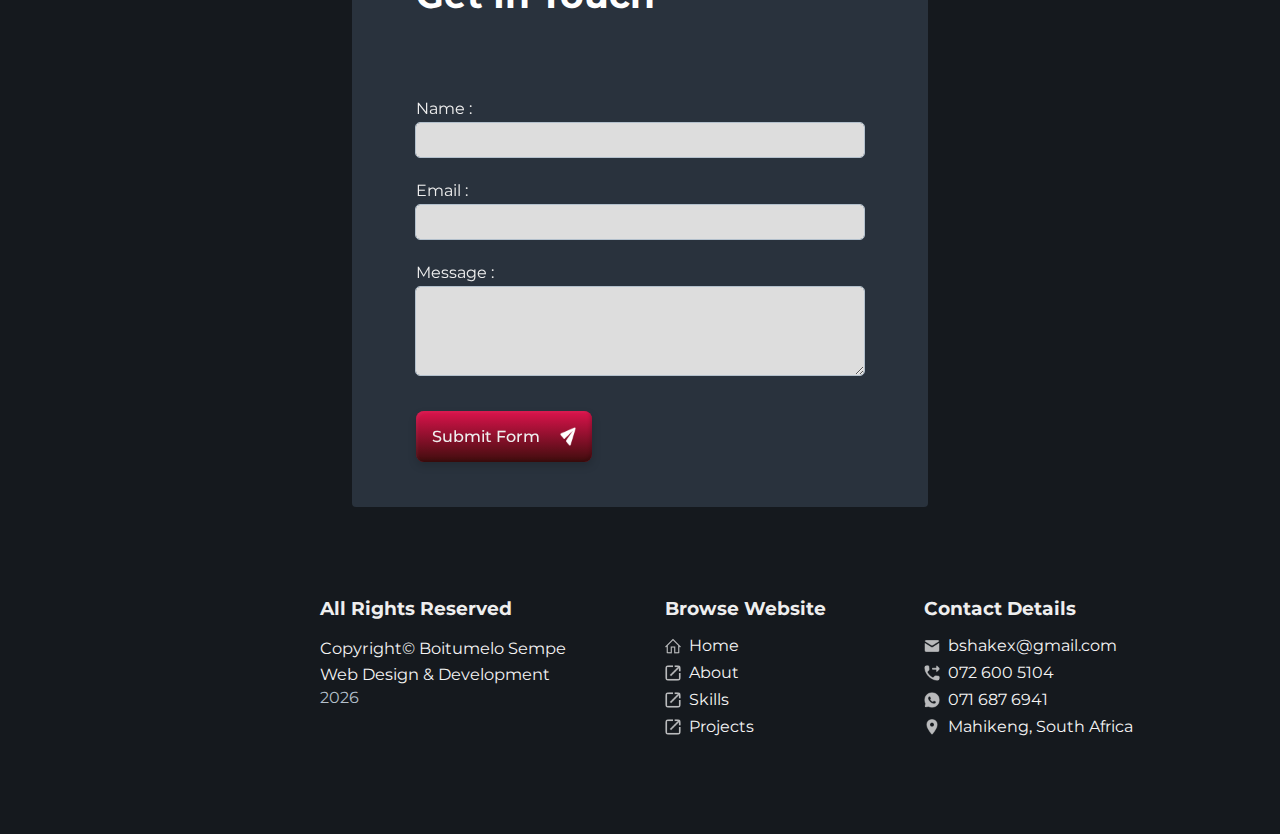
==== commit 5728bcd7: "markup: work-article p" ====
--- a/index.html
+++ b/index.html
@@ -383,6 +383,8 @@
         
         <p>
           I help businesses & professionals establish a strong presences on the internet by coding Responsive and Search Engine Optimized websites.    
+        </p>
+        <p>
           I also assist with Domain registration & Web Services management. 
         </p>
         <div class="buttons-container">
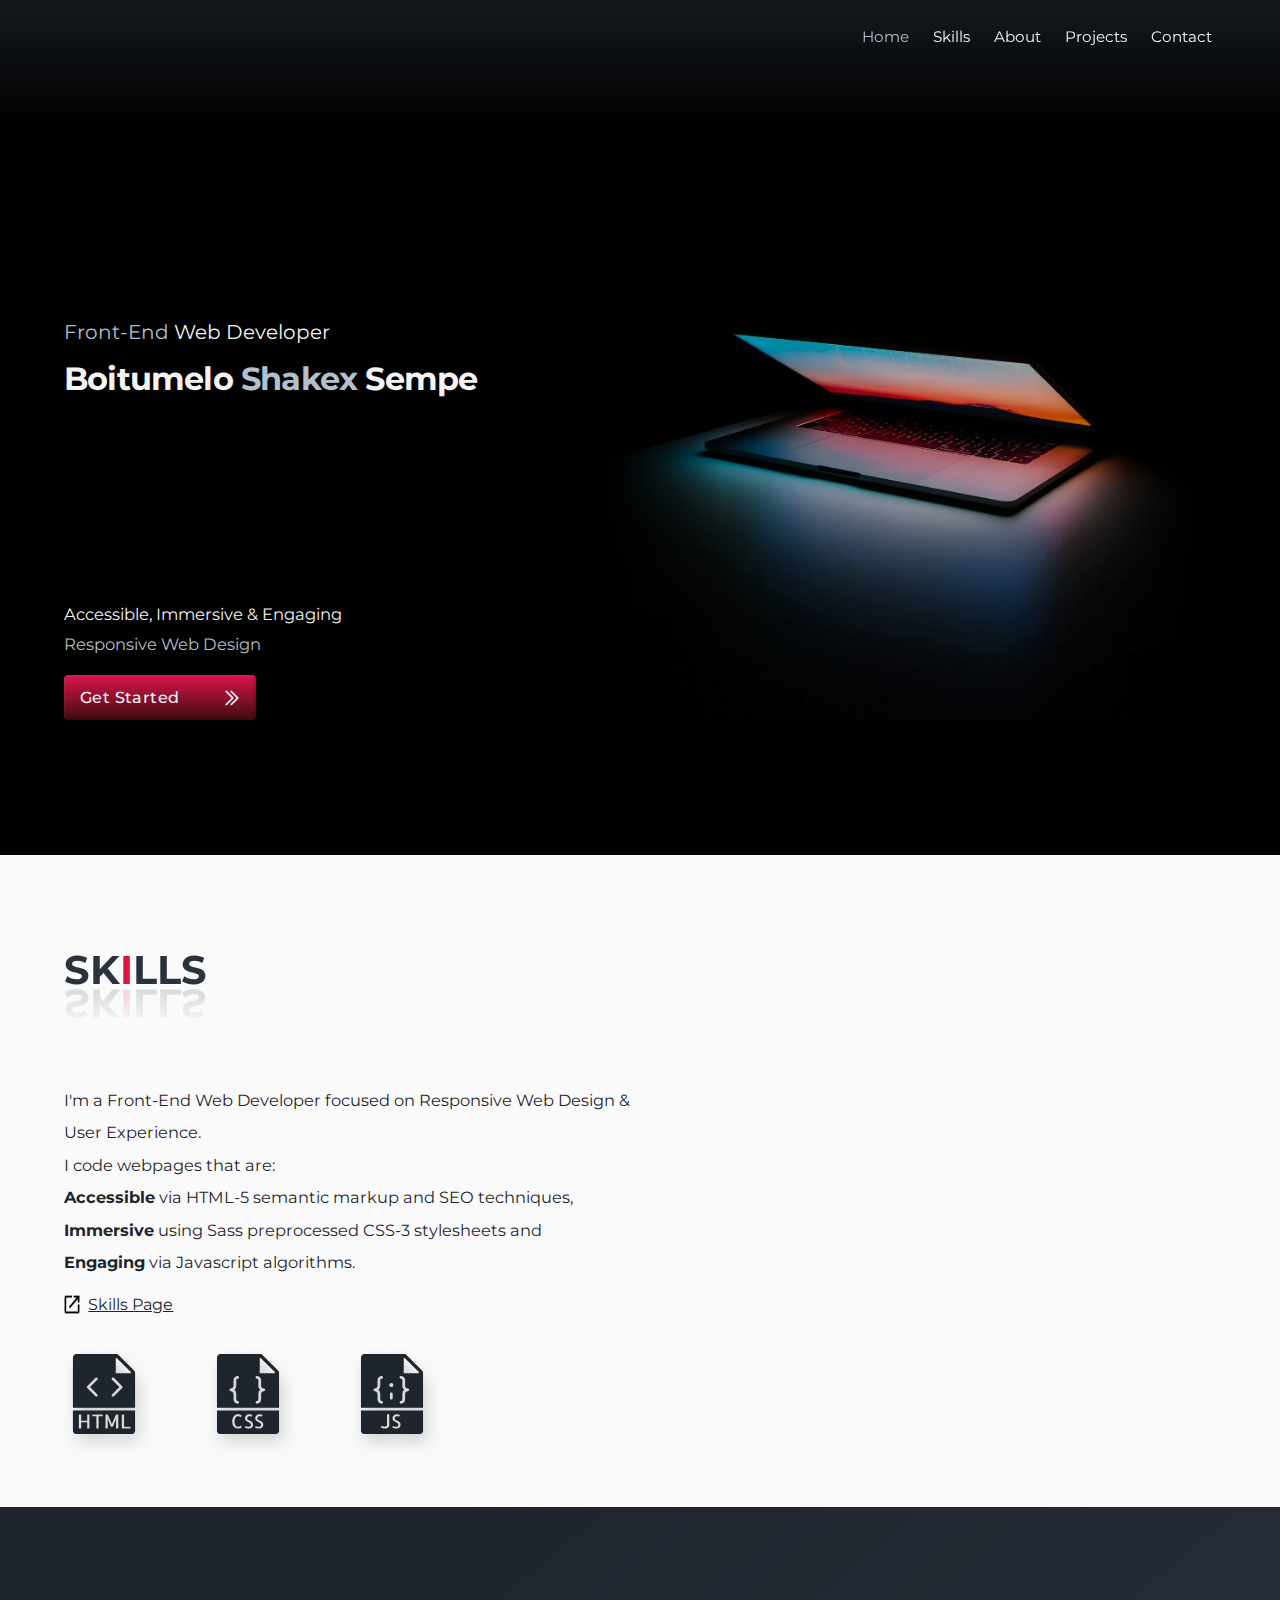
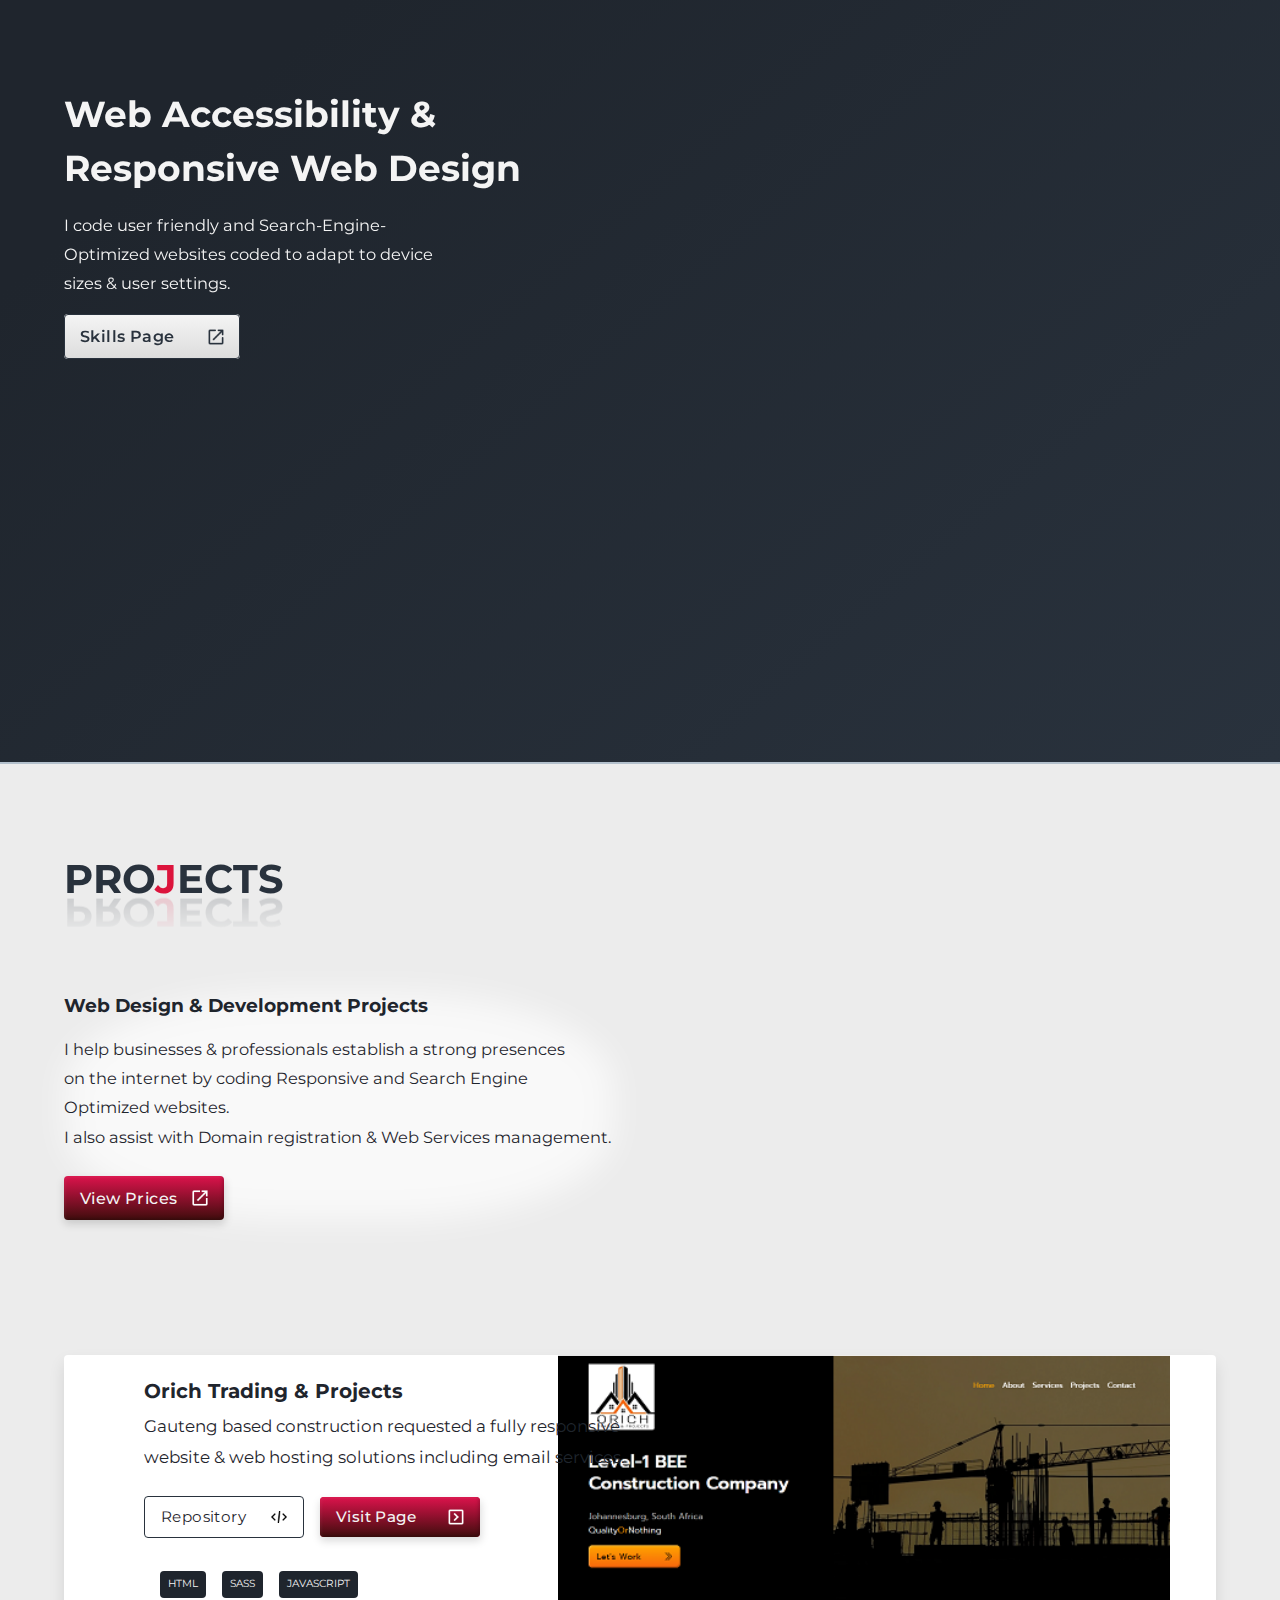
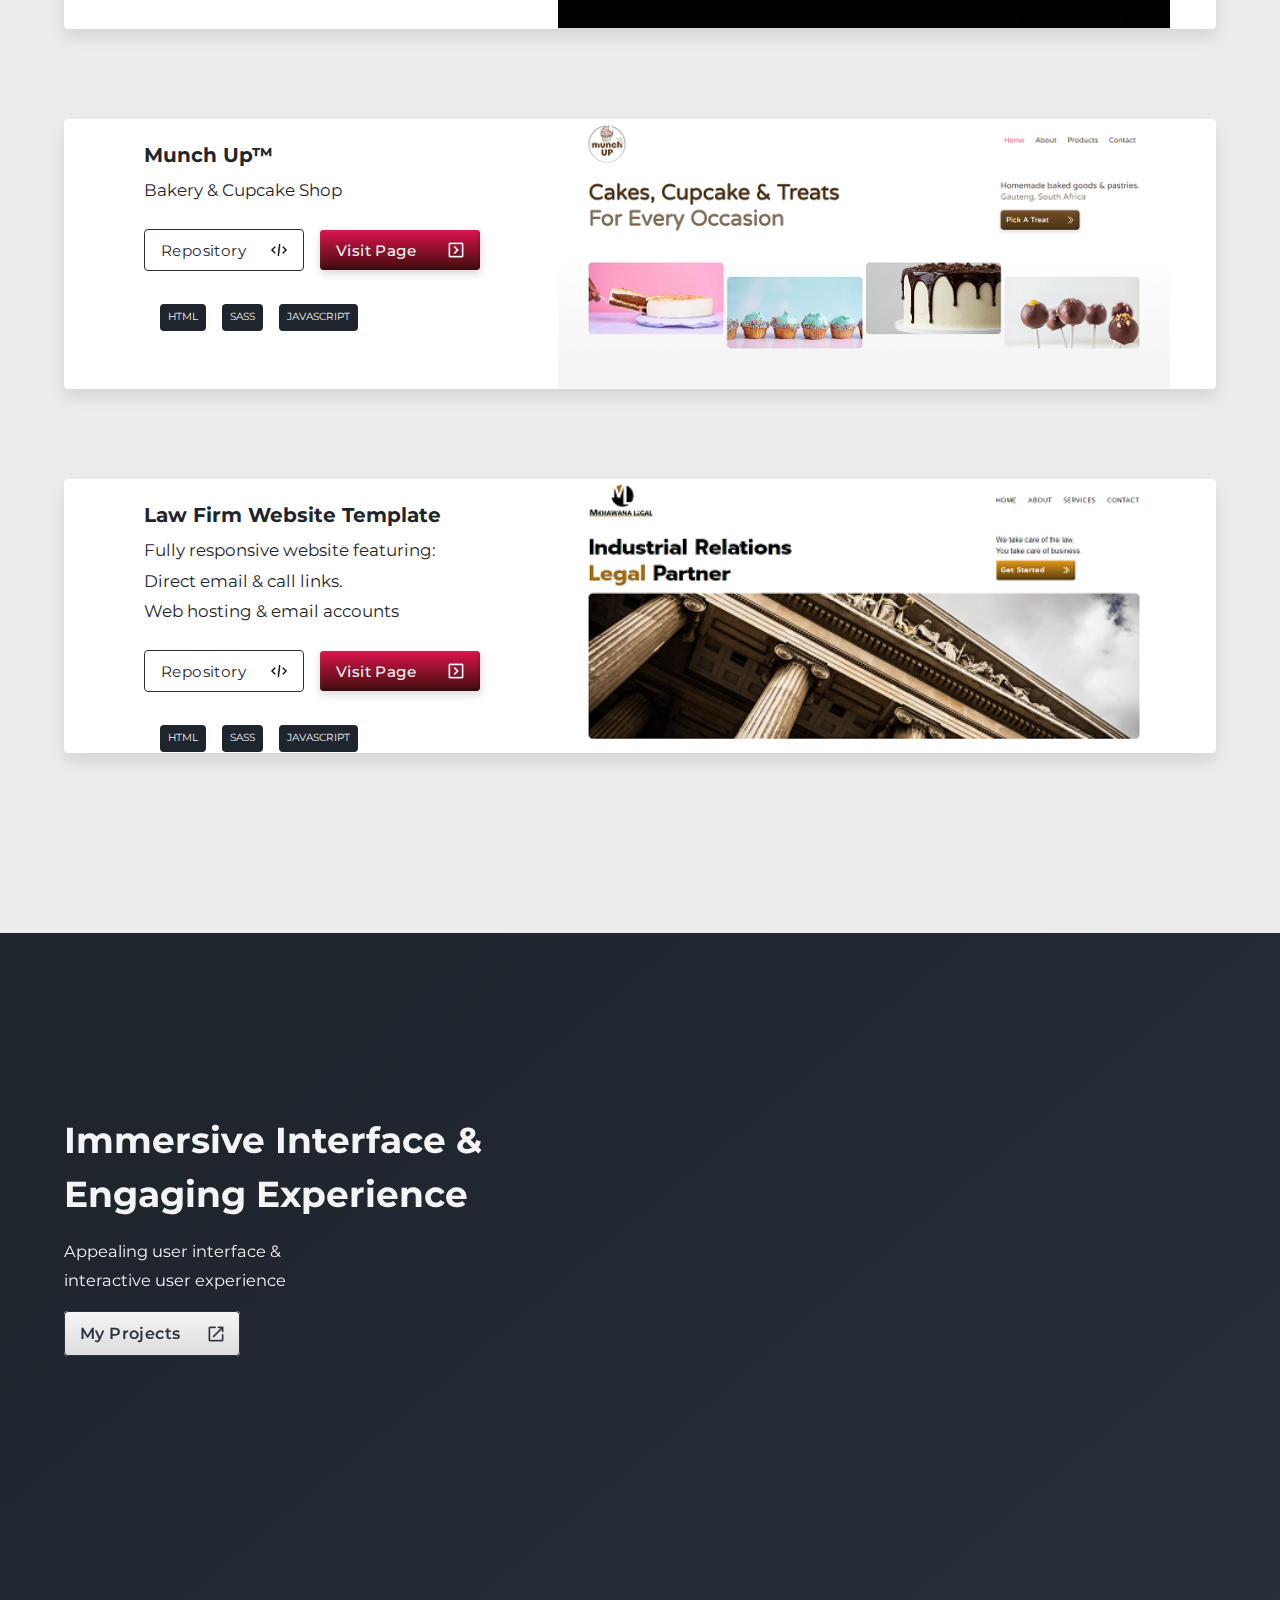
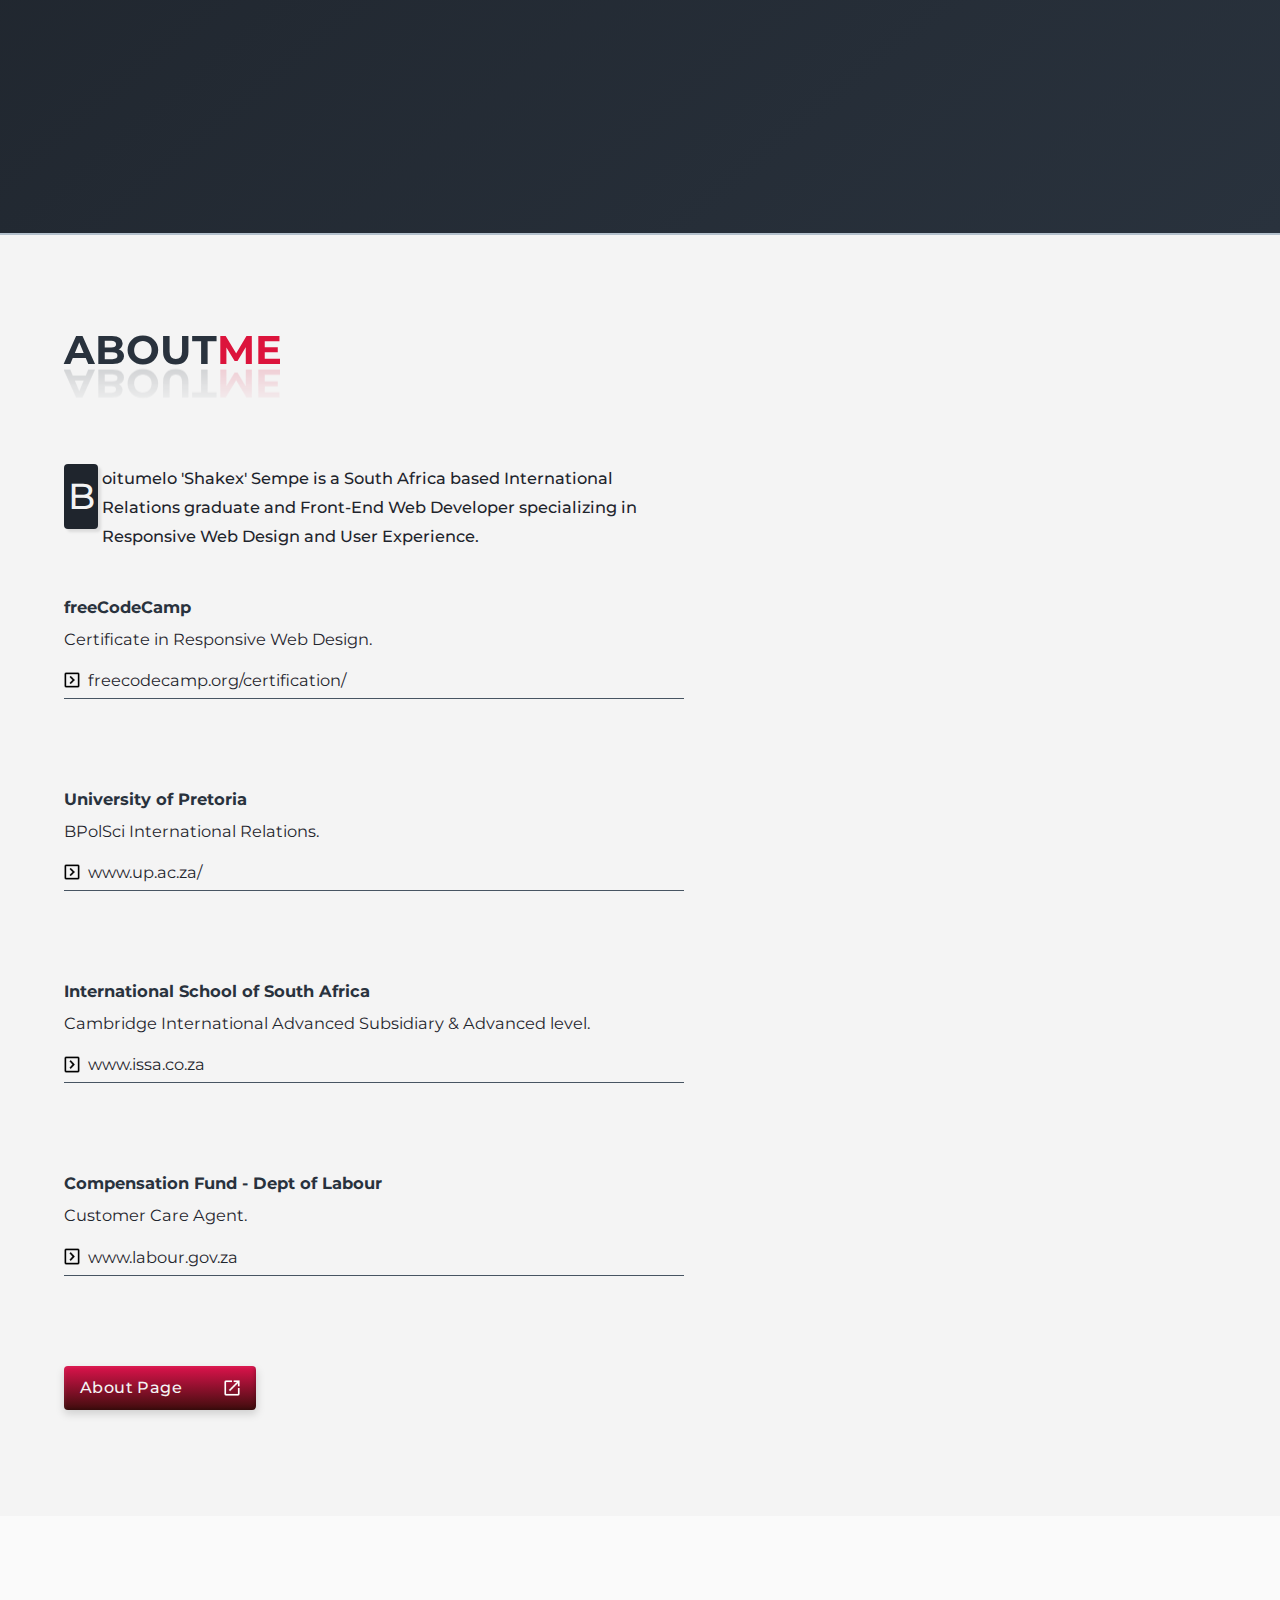
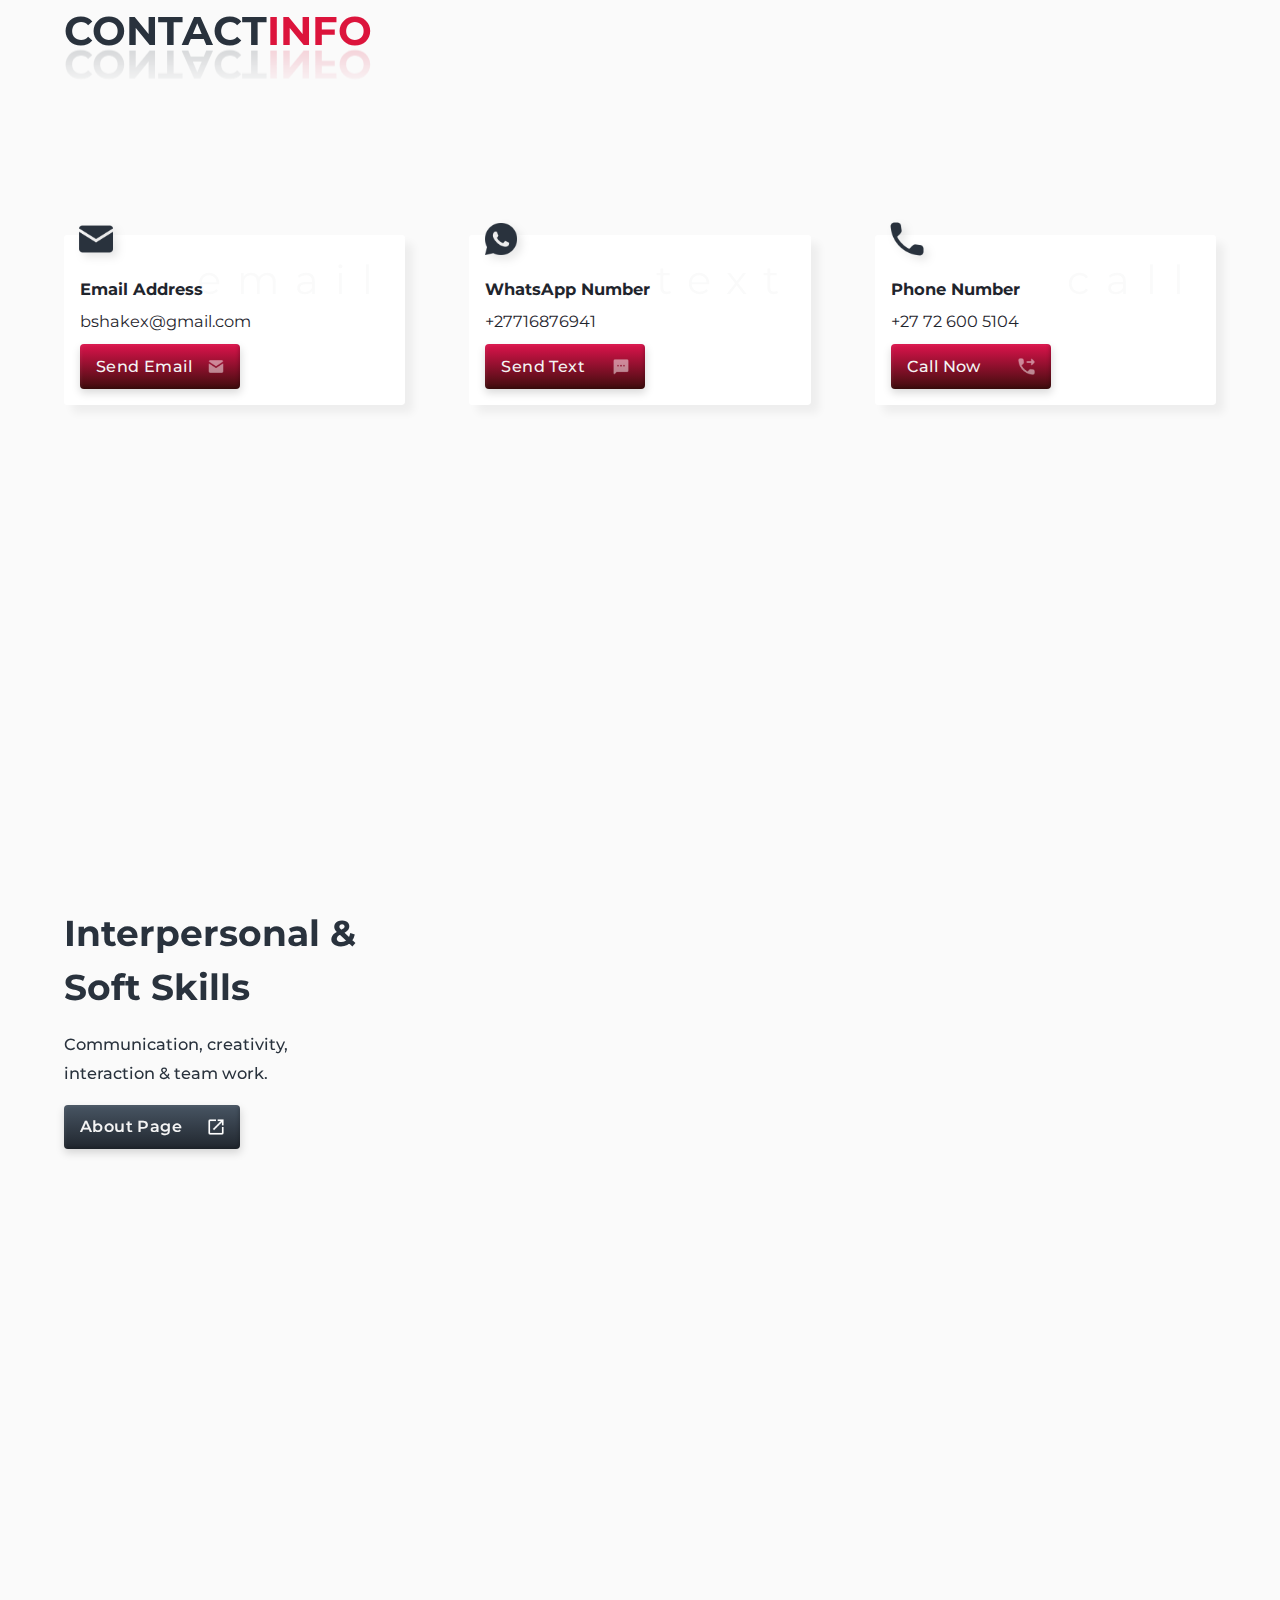
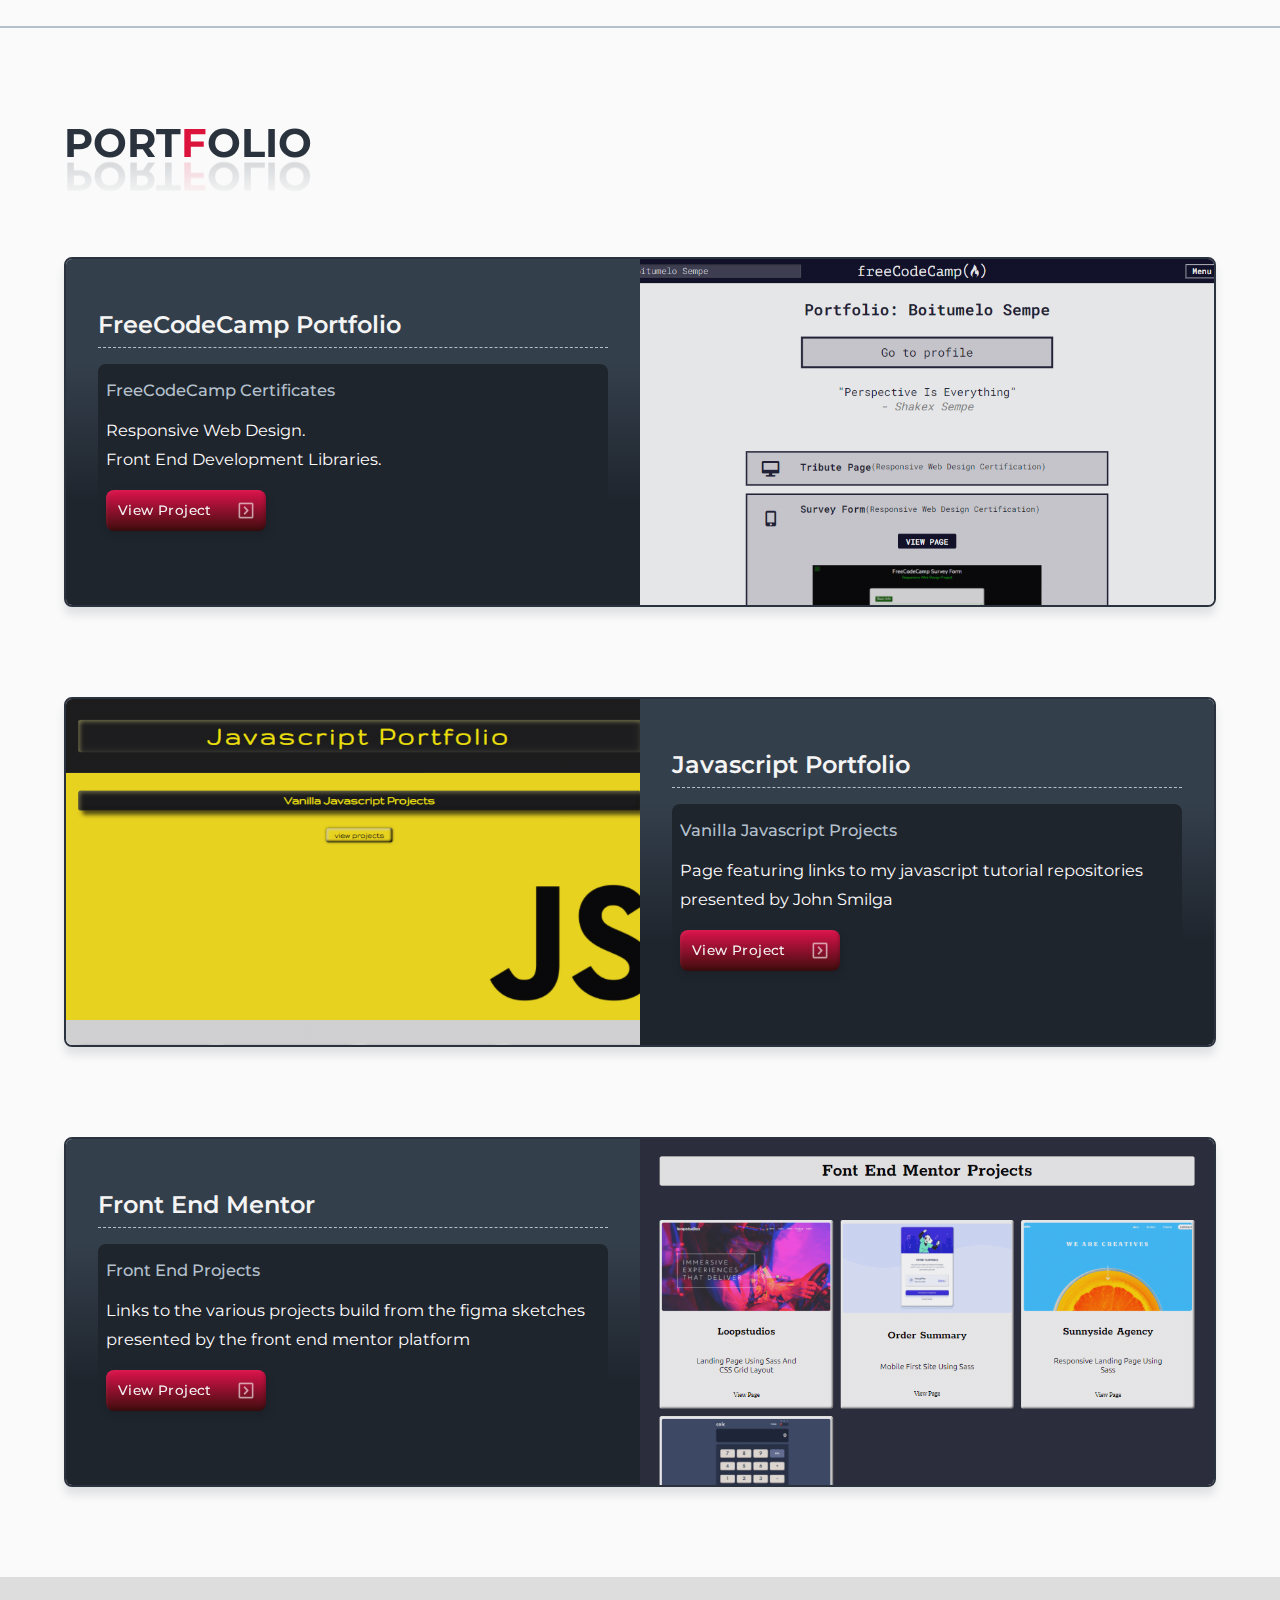
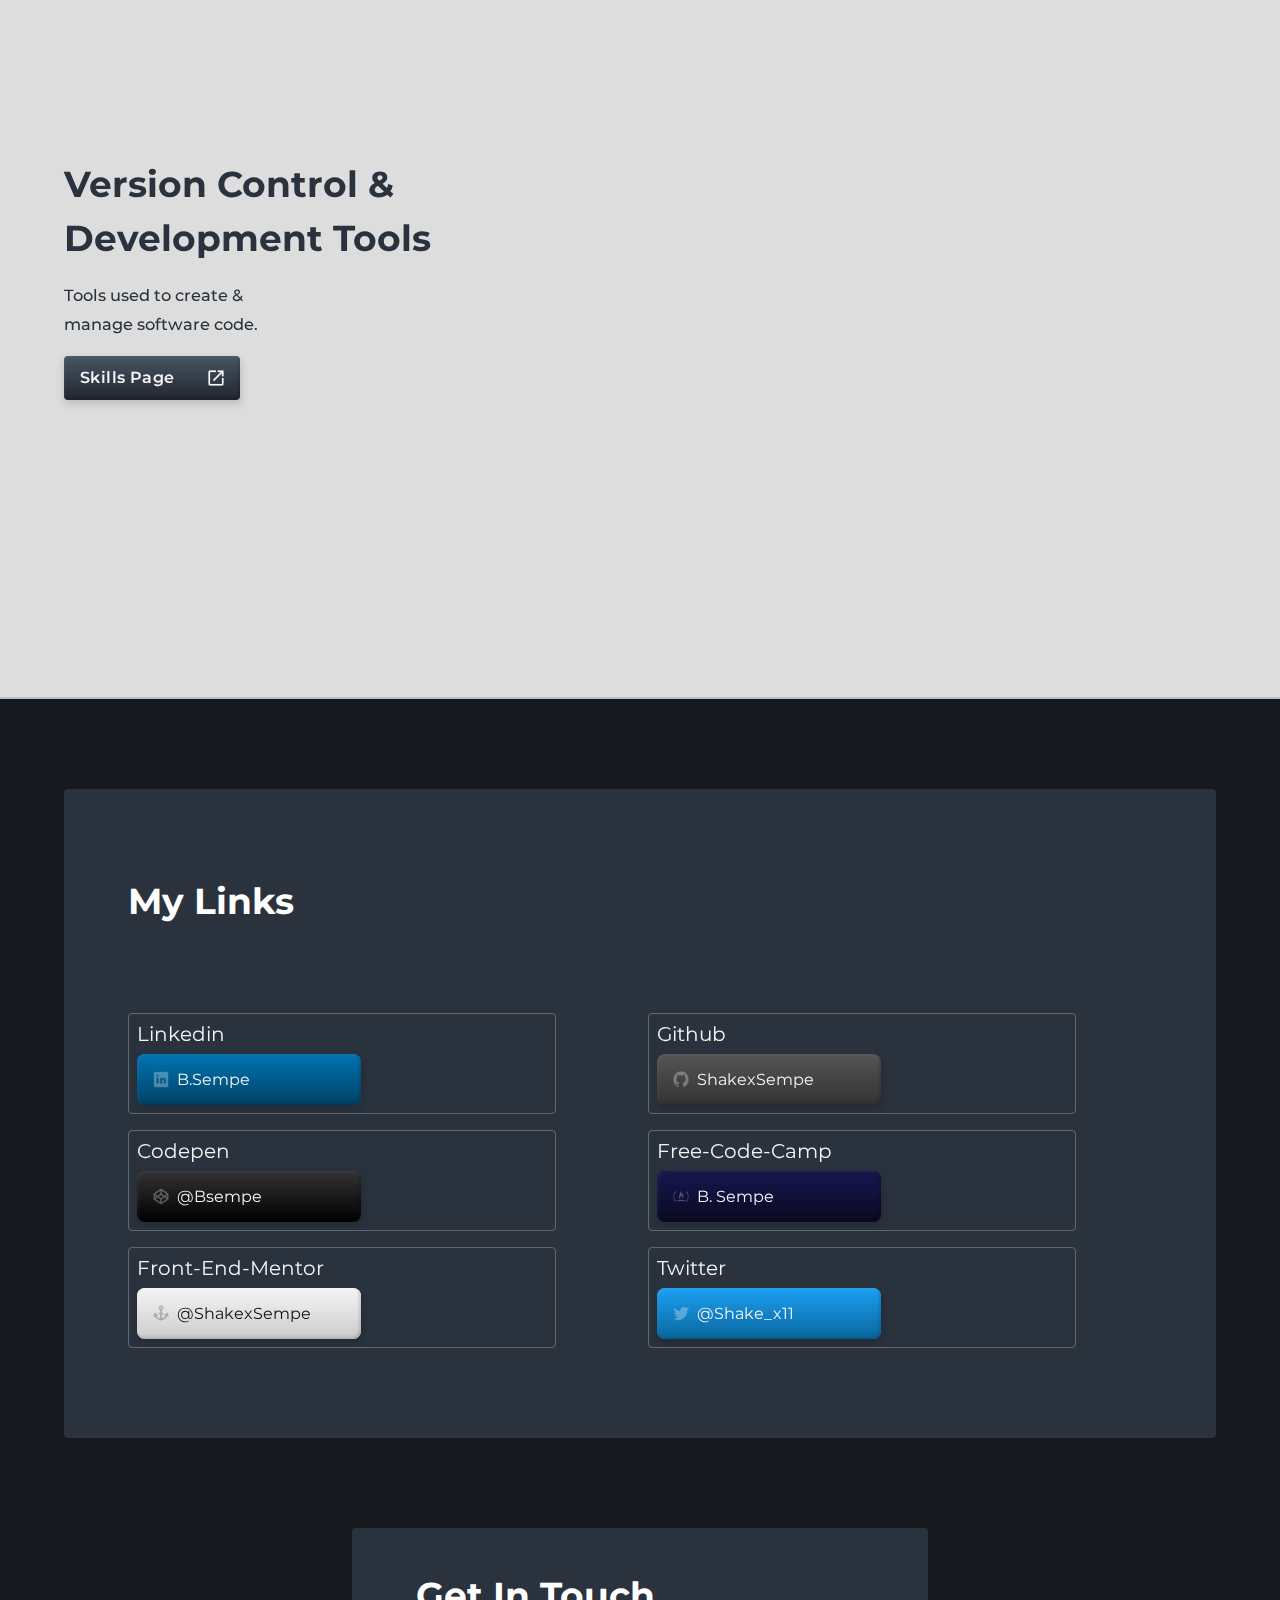
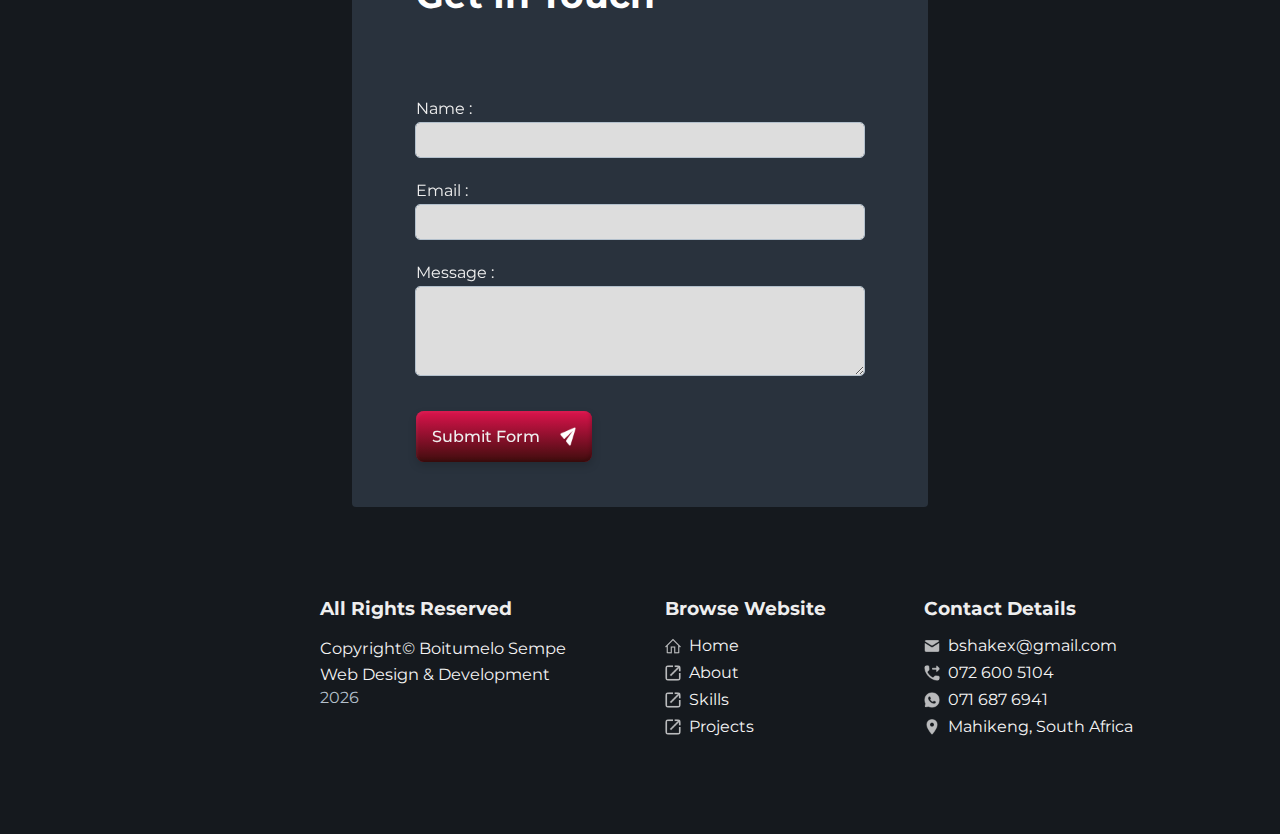
==== commit 9b7ee63a: "markup: cleanup" ====
--- a/index.html
+++ b/index.html
@@ -262,9 +262,6 @@
               <a href="pages/skills.html" class="page-link"><img src="icons/outline/icons8-link-24-dark.png" alt="link icon" class="icon"> skills page</a>
 
             </article>
-
-            
-
 
             <!-- SKILLS ICONS -->
             <div class="skills-icons io-item">
@@ -415,26 +412,18 @@
               </div>
 
               <div class="item-header">
-                <h3 class="item-title">orich trading & projects
+                
+                <h3 class="item-title">
+                  orich trading & projects
                 </h3>
 
-                <!-- <div class="item-description">
-                  <p>I built a fully responsive website for this Gauteng based construction company.
-                  </p>
-                  
-                  <p>I designed & built the pages using SASS preprocessed CSS-3 stylesheets. <br> The development of the site is SEO & accessibility orientated.</p>
-                  </div> -->
-
                   <div class="item-description">
-                    <p class="item-intro"> <span>brief:</span>
+                    
+                    <p class="item-intro">
                       Gauteng based construction requested a fully responsive website & web hosting solutions including email services.
                     </p>
-                    <p class="item-body"></p>
-                    <!-- <p>I built a fully responsive website for this Gauteng based construction company.
-                    </p>
-                    
-                    <p>I designed & built the pages using SASS preprocessed CSS-3 stylesheets. <br> The development of the site is SEO & accessibility orientated.</p> -->
-                    </div>
+
+                  </div>
 
                 <div class="item-cta">
 
@@ -443,7 +432,7 @@
                     <img src="icons/solid/icons8-code-24-dark.png" height="24" width="24" alt="code icon" class="icon">
                   </a>
 
-                  <a href="https://orichtrading.co.za/" class="cta-primary" target="_blank">visit page
+                  <a href="https://orich-trading-projects.netlify.app/" class="cta-primary" target="_blank">visit page
                     <img src="icons/outline/icons8-right-button-48-light.png" height="48" width="48"
                       alt="right button icon" class="icon">
                   </a>
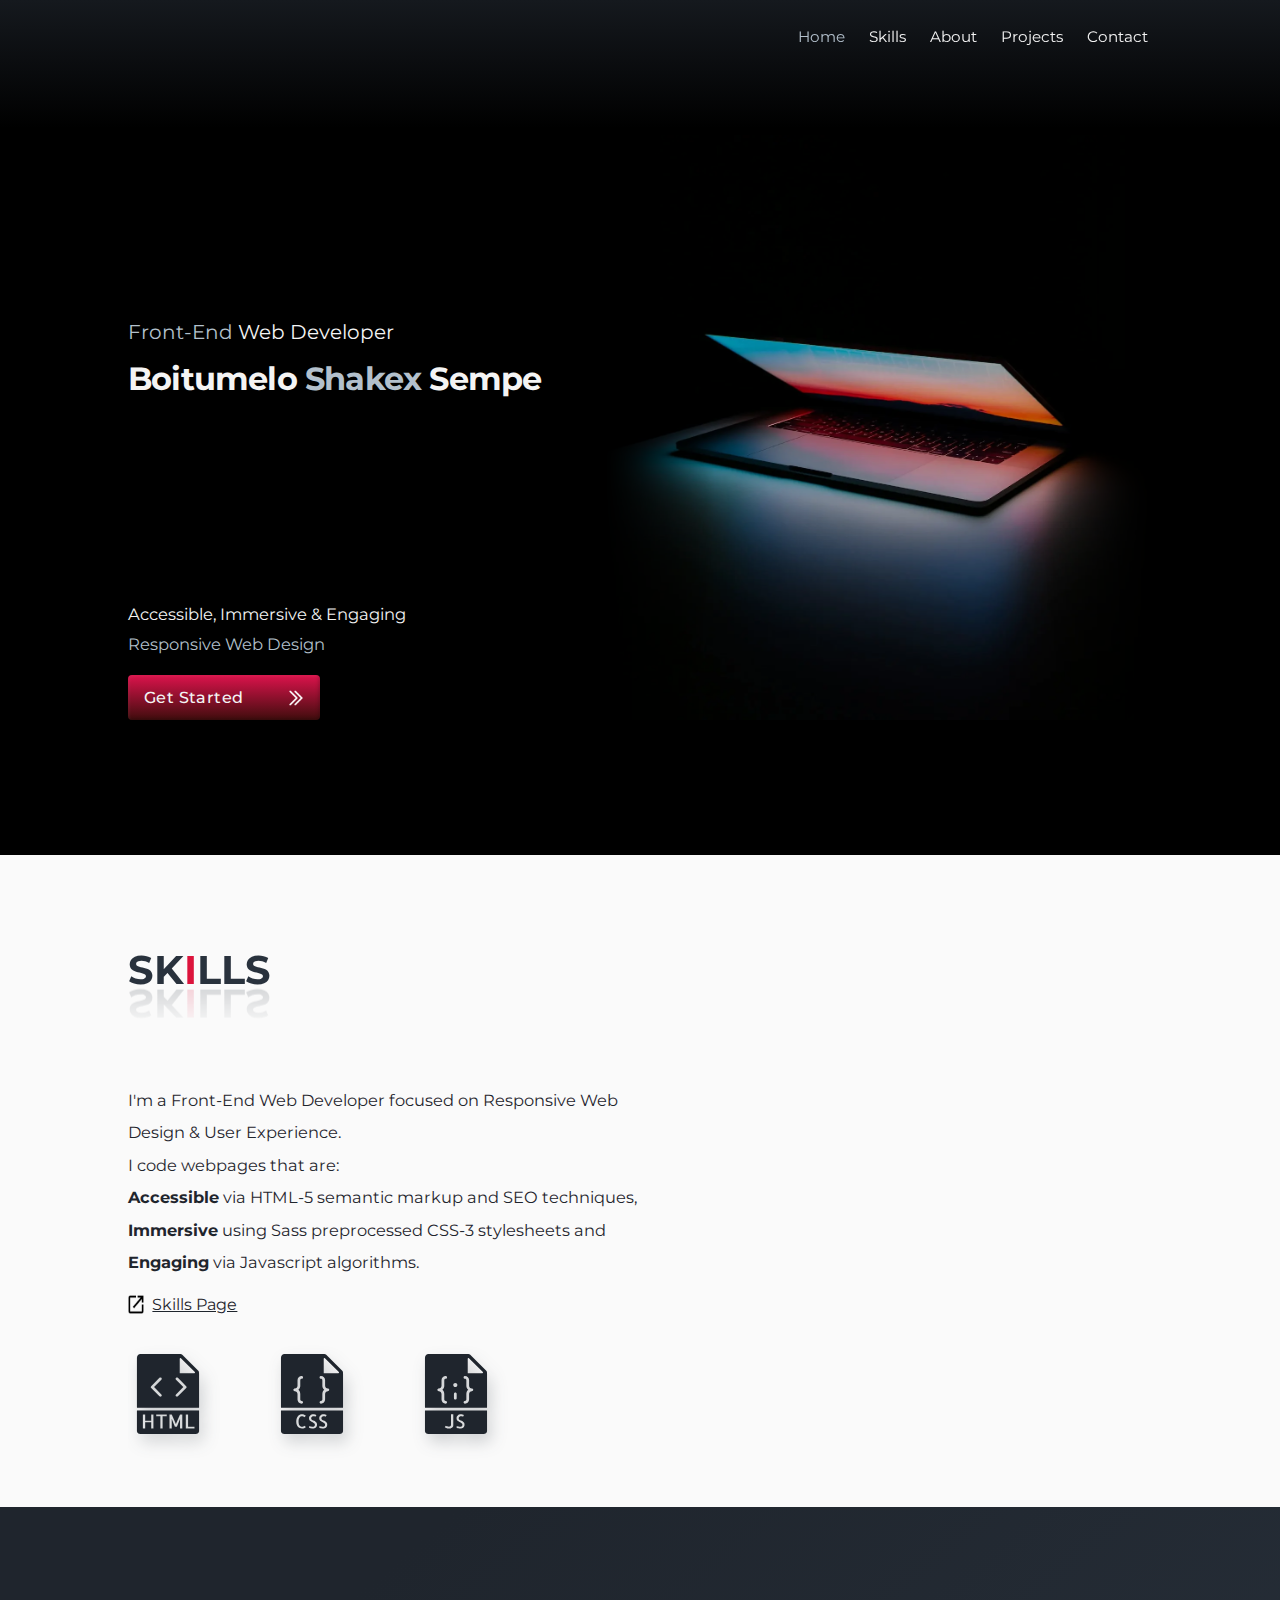
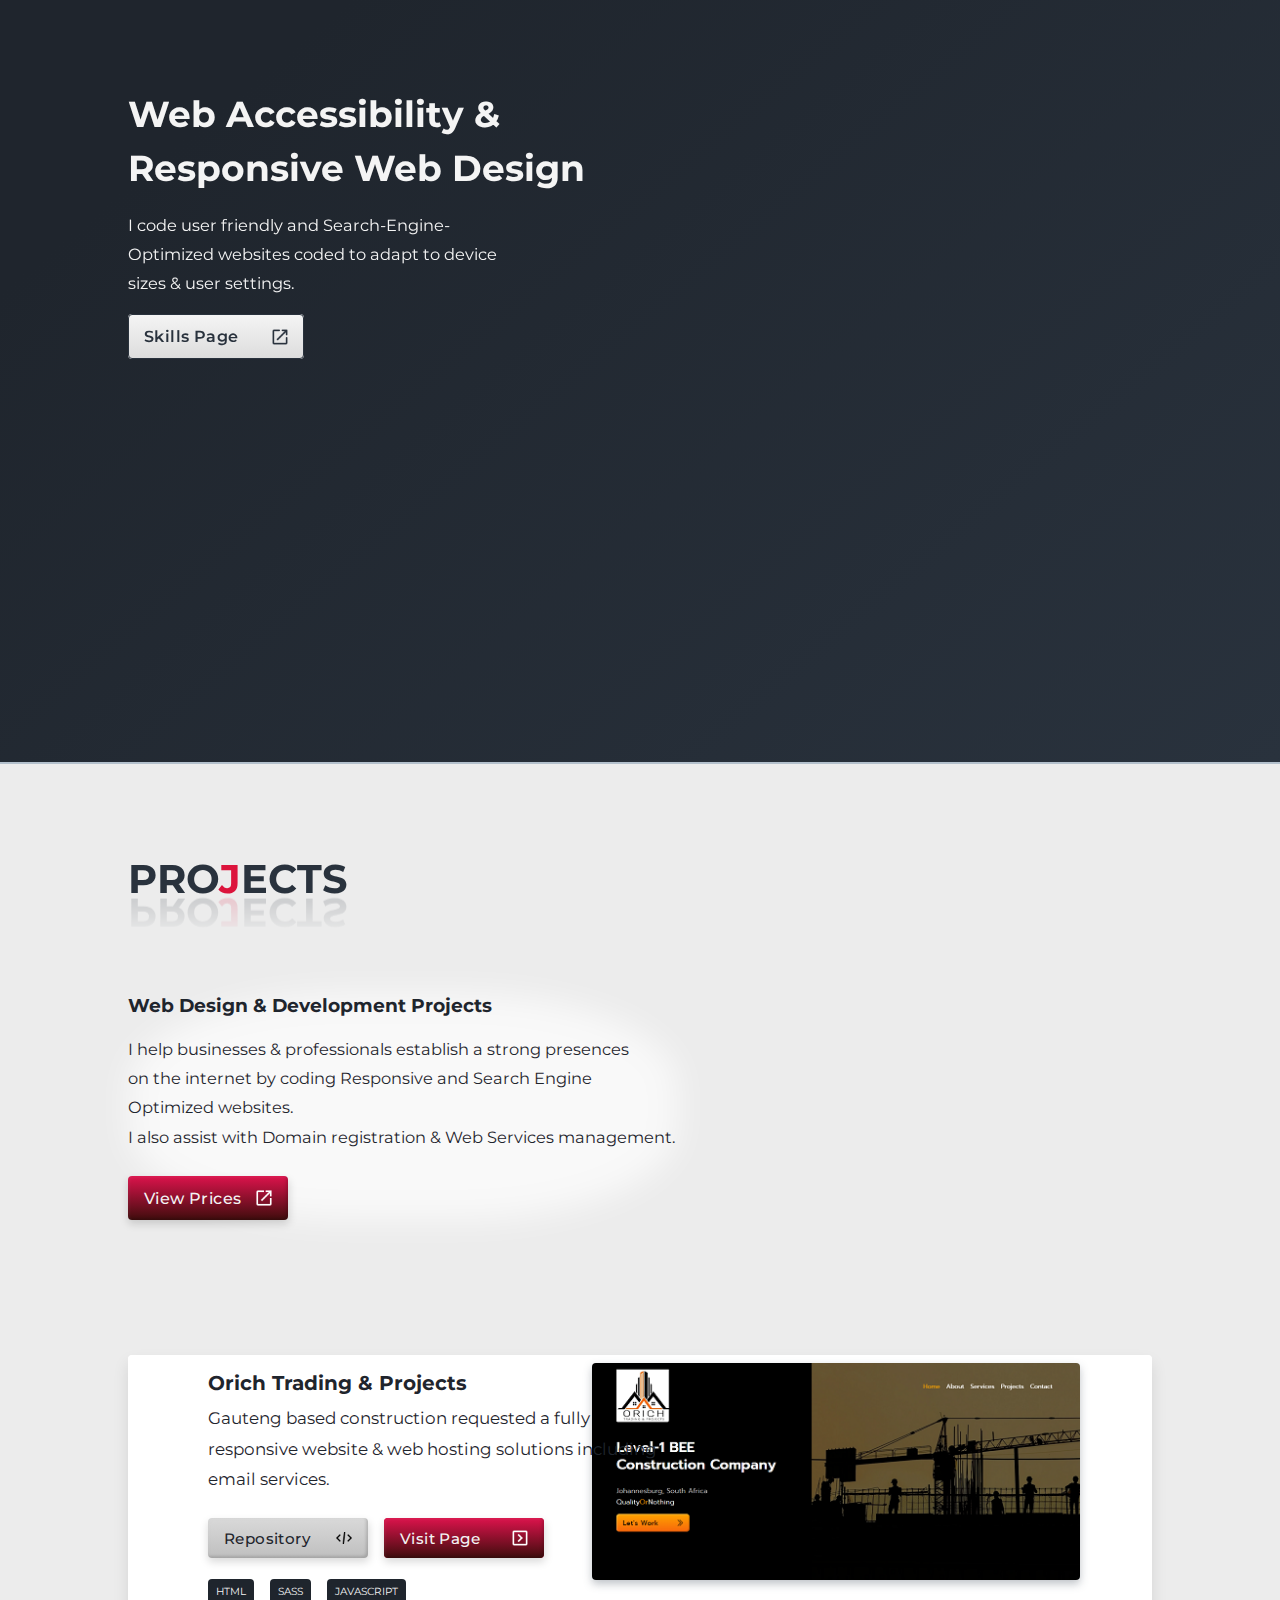
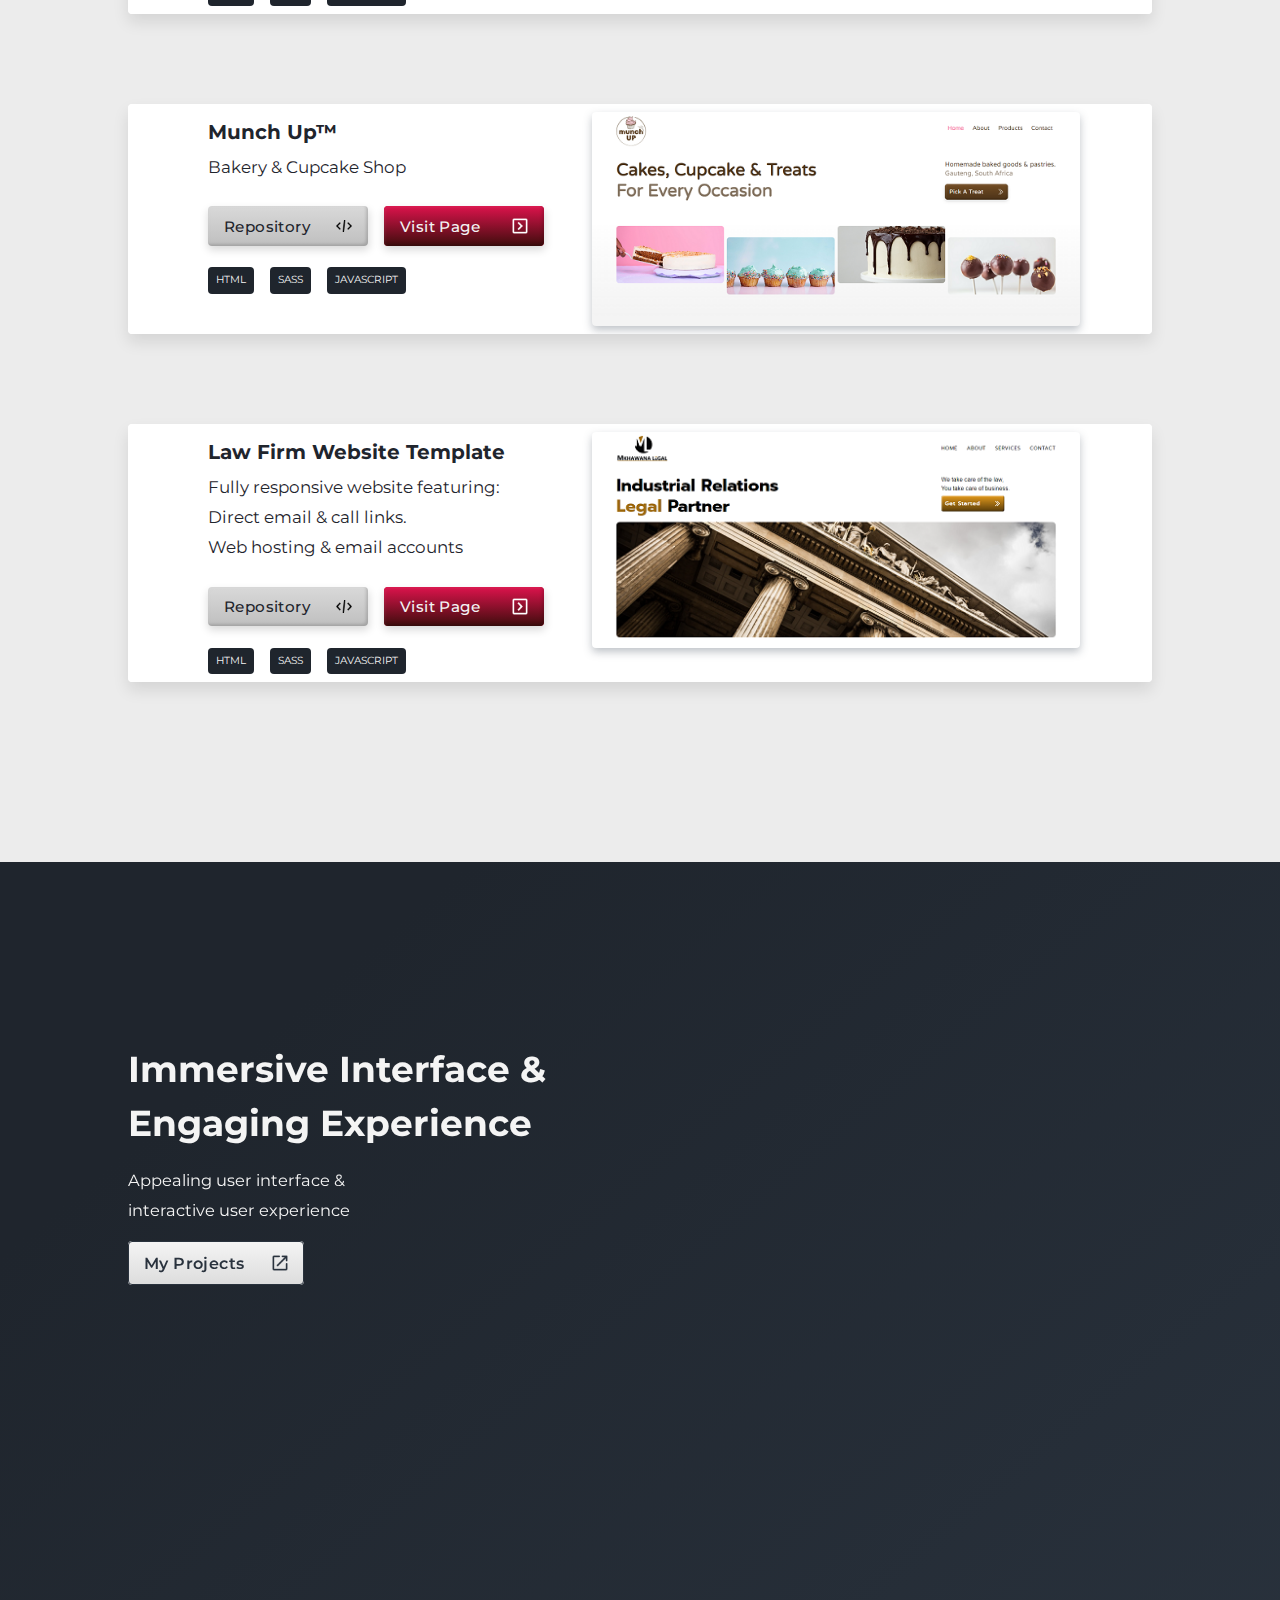
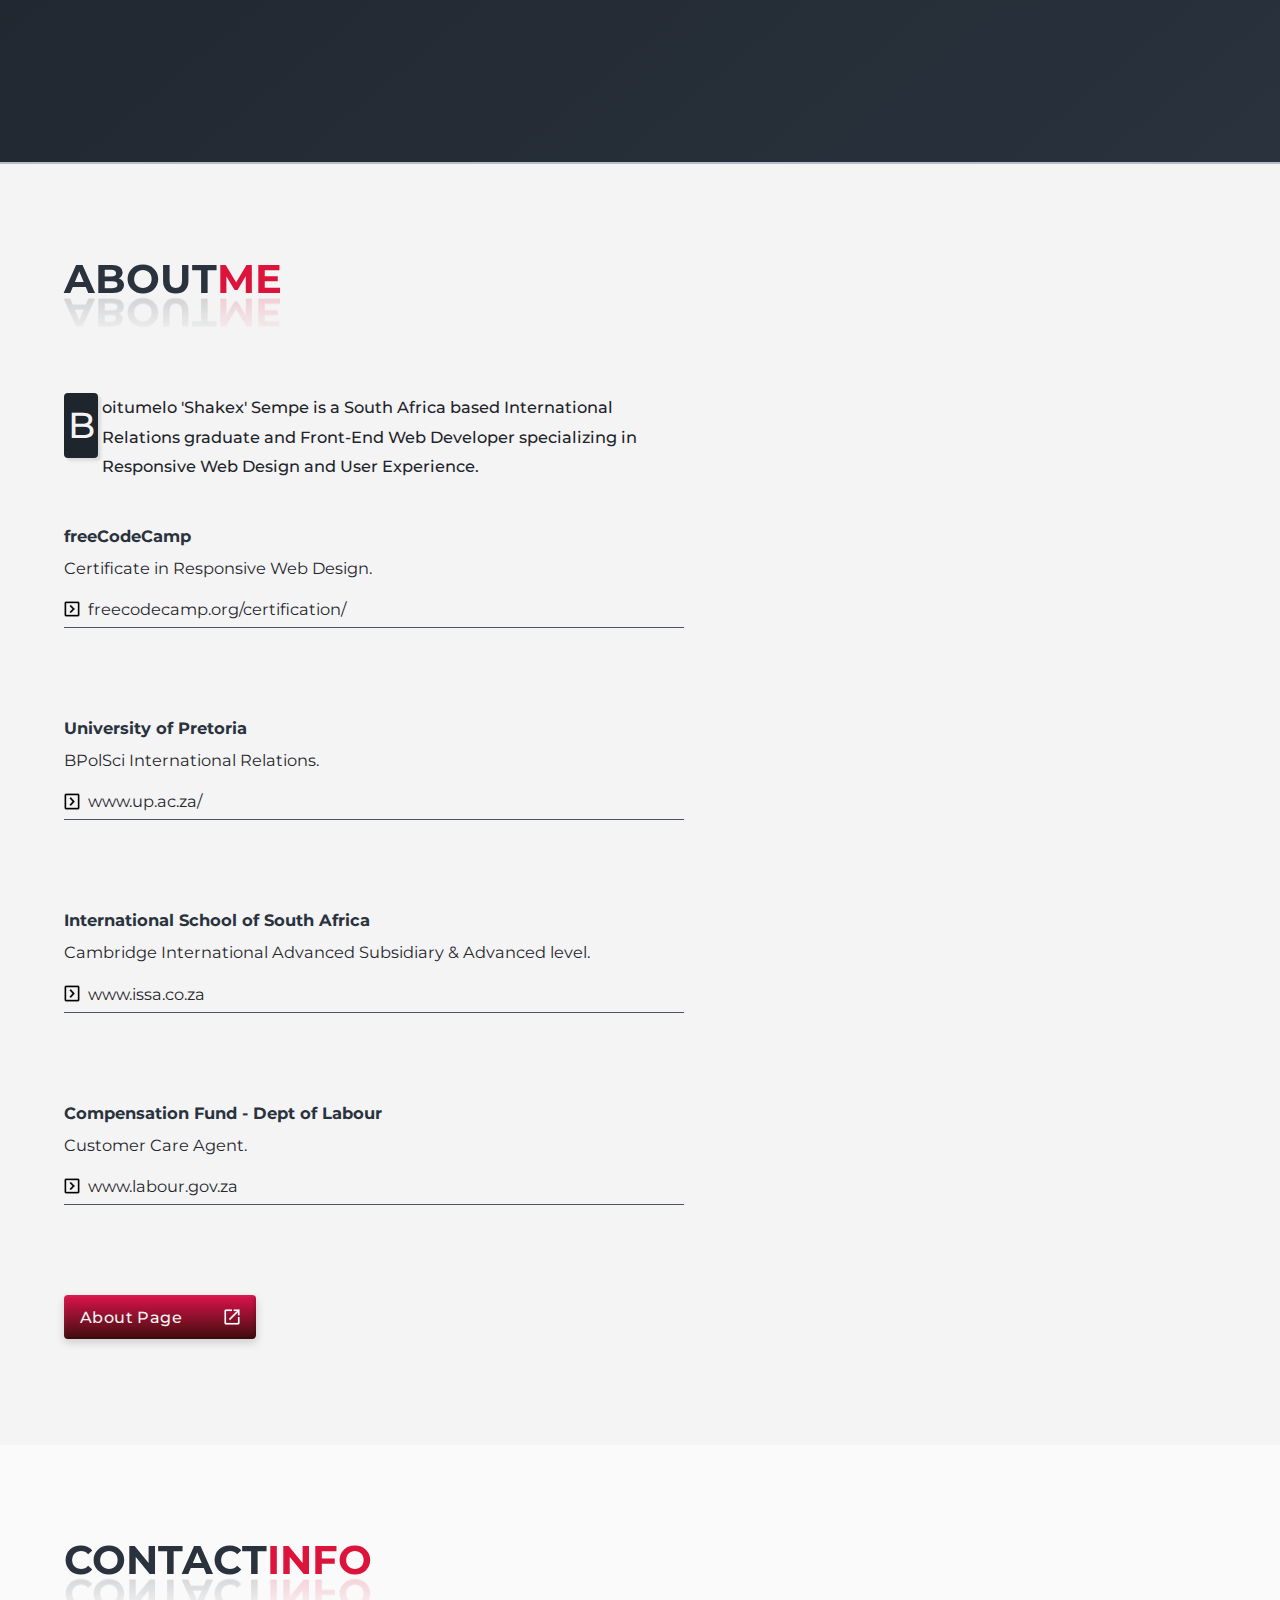
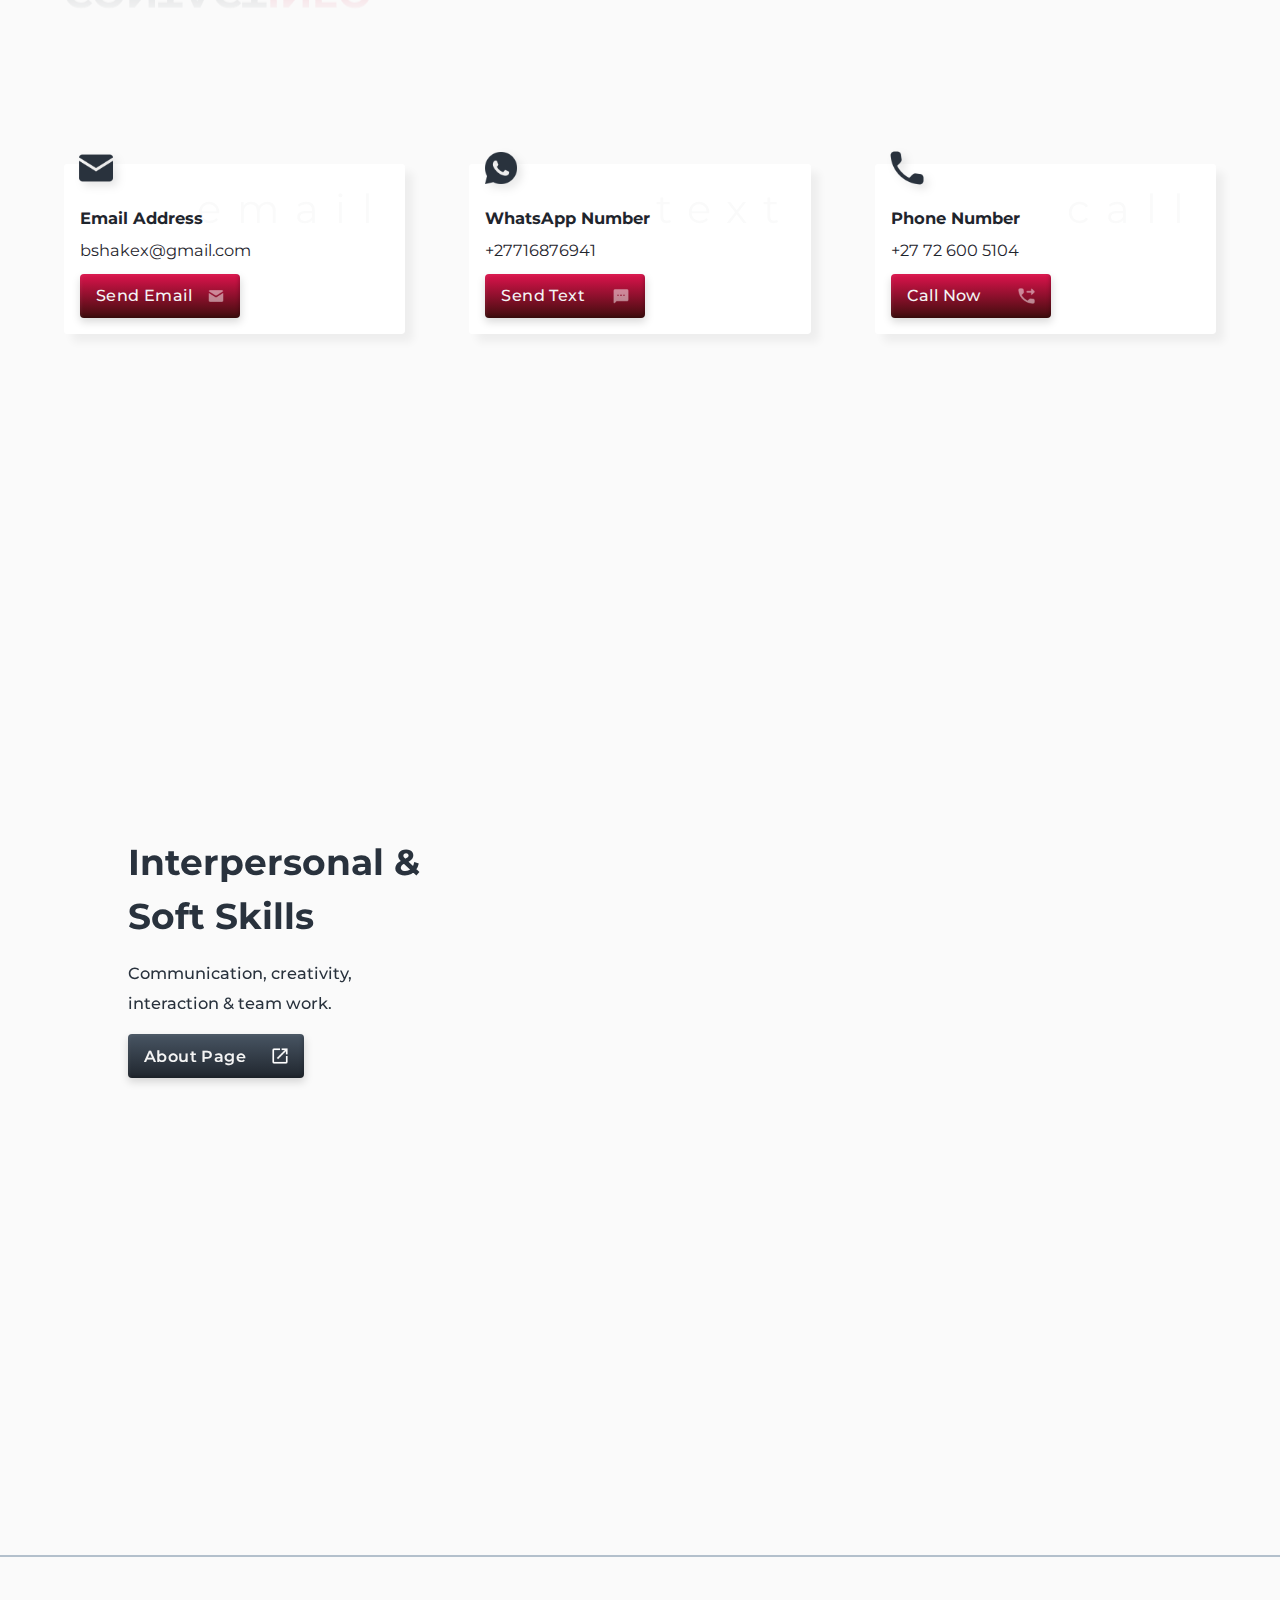
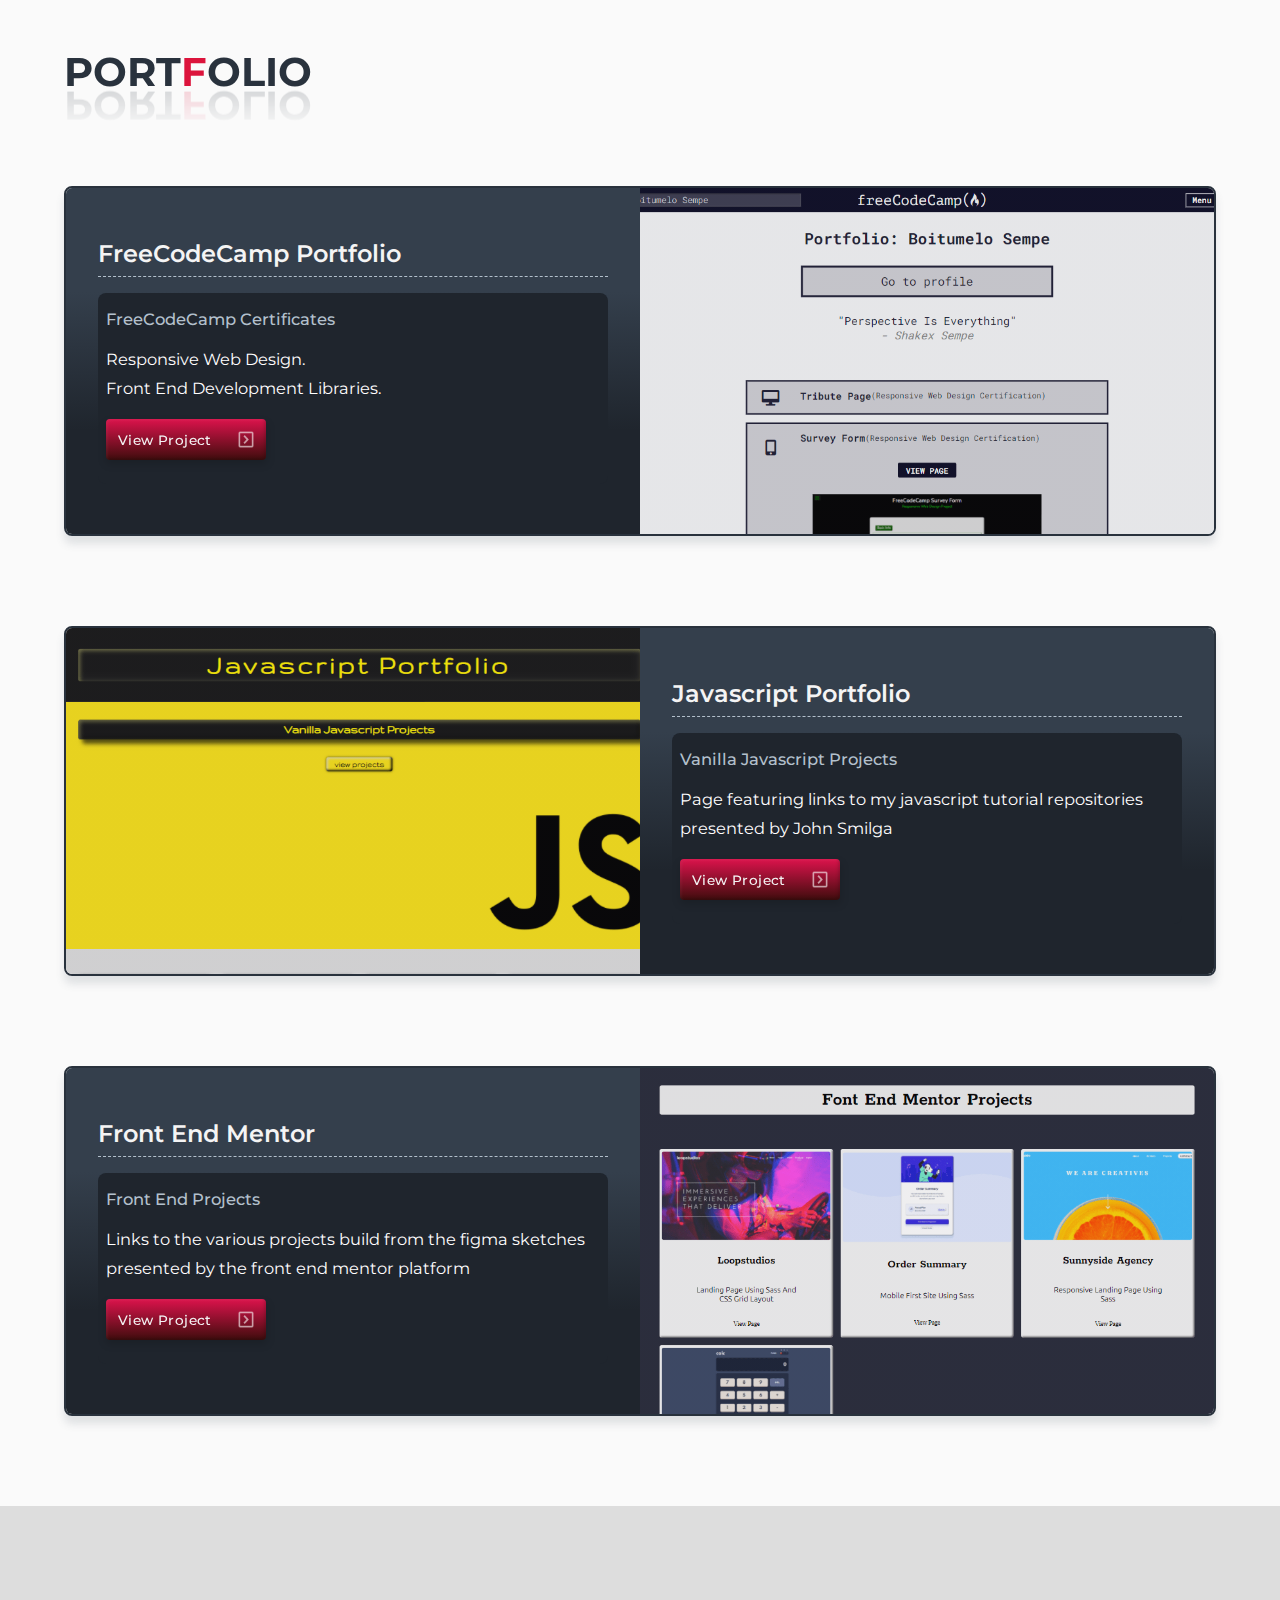
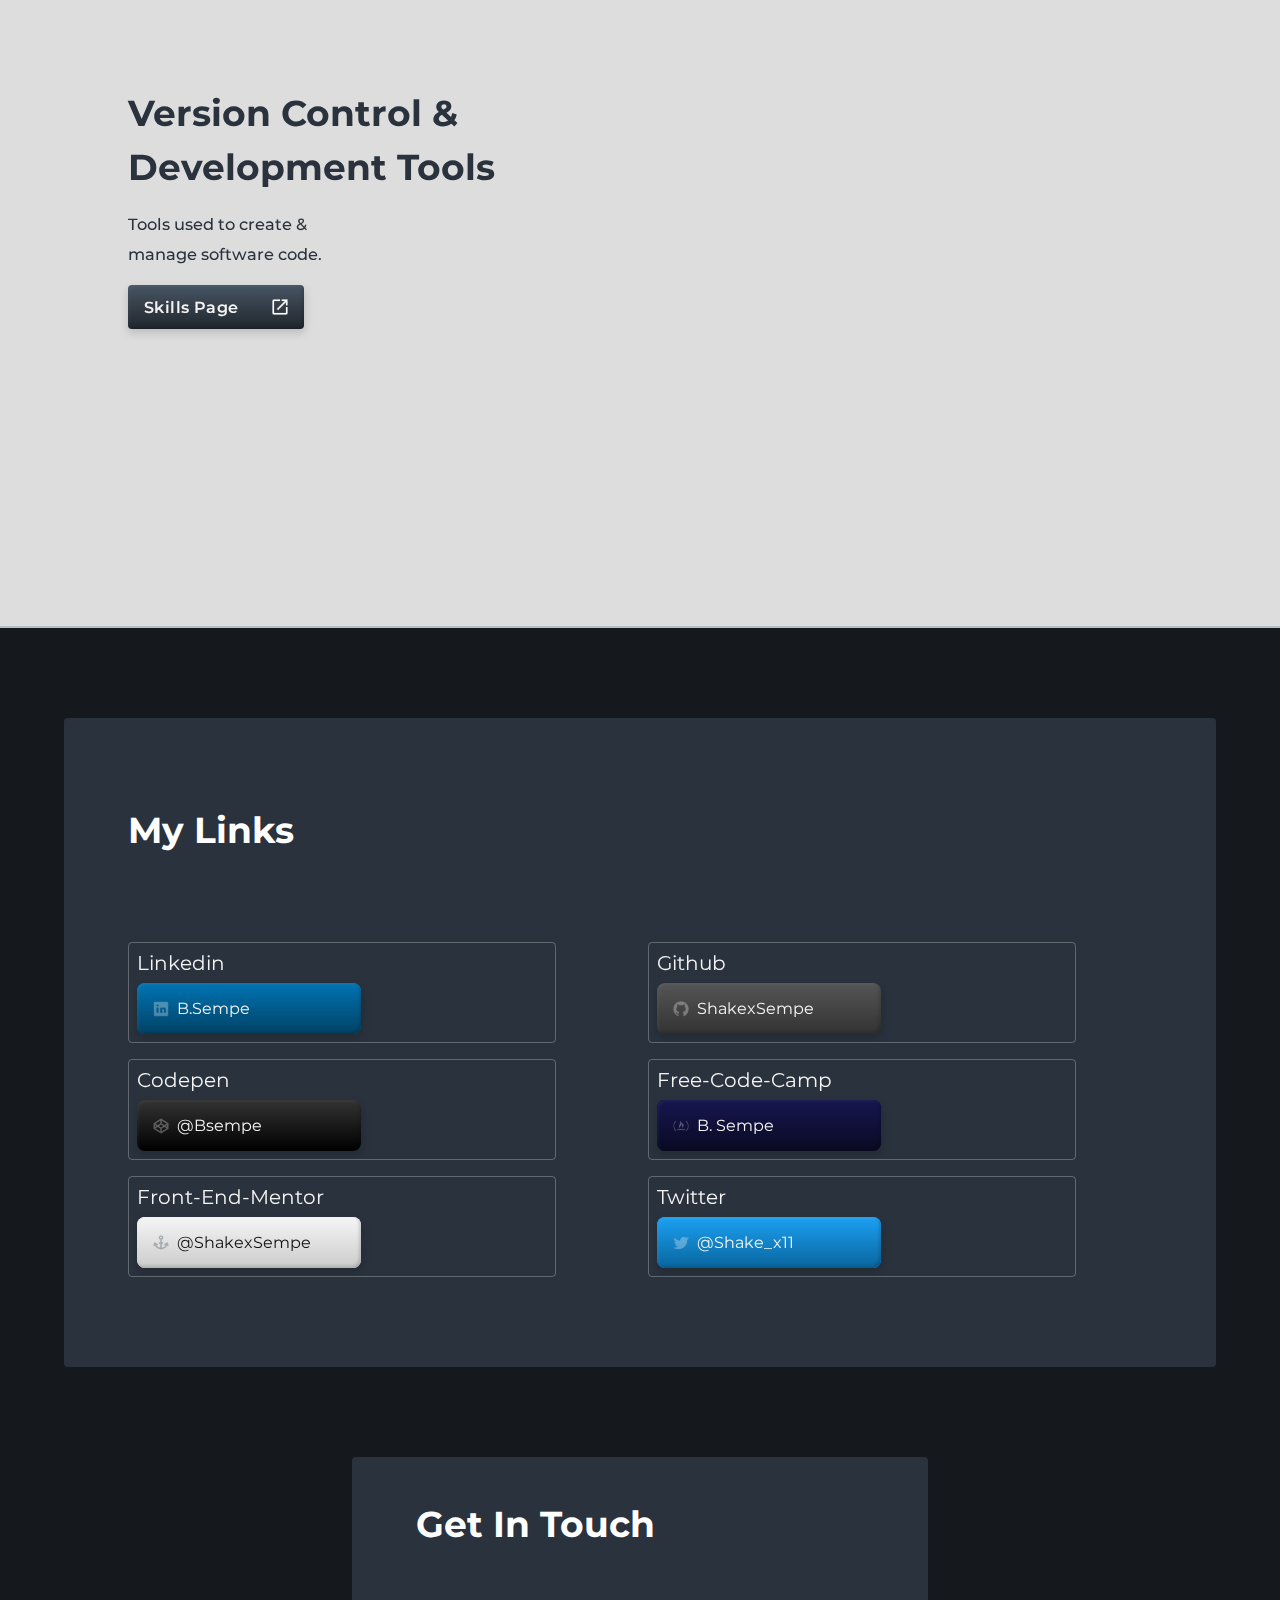
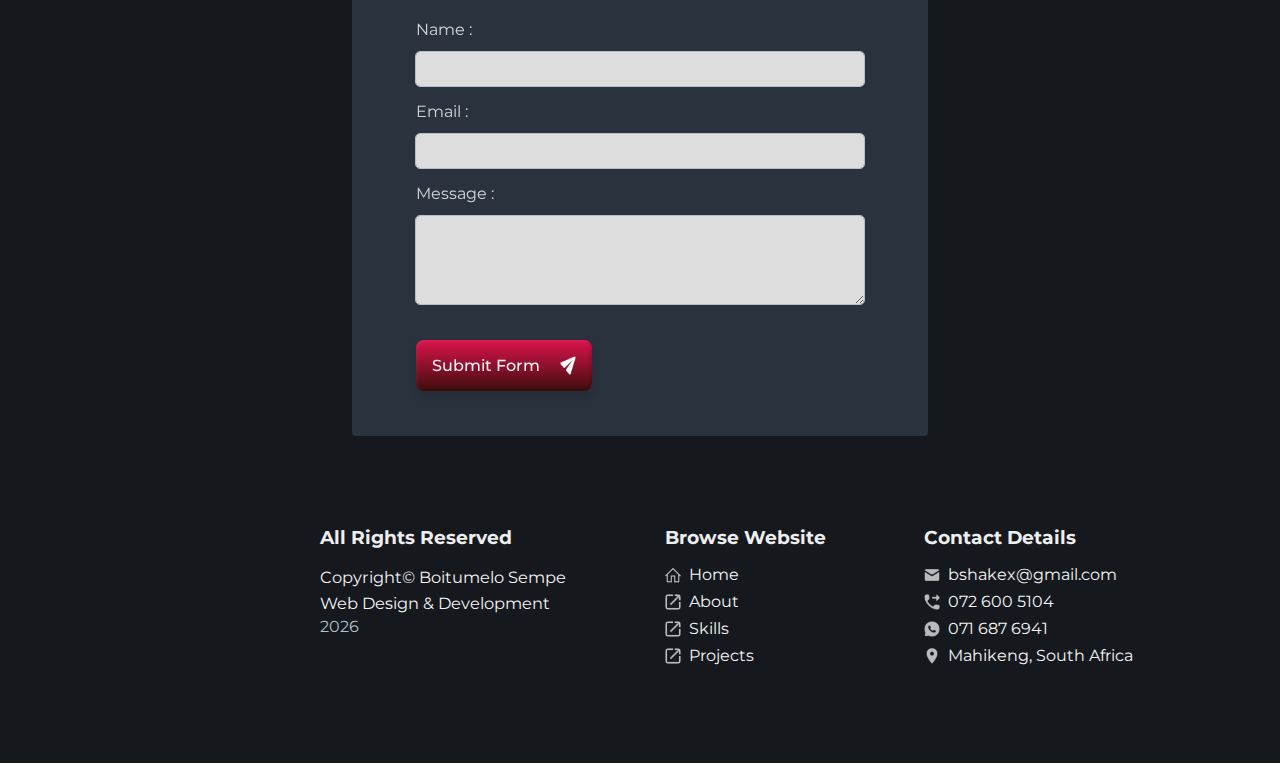
==== commit 738c3ed7: "style: desktop padding - hero & skills && progress bar" ====
--- a/index.html
+++ b/index.html
@@ -398,7 +398,7 @@
         <div class="work-container">
 
           <!-- ORICH -->
-          <div class="item io-item">
+          <div class="work-item io-item">
             <!-- FLEX: TITLE + CONTENT -->
             <div class="item-flex-container">
 
@@ -451,7 +451,7 @@
           </div>
 
           <!-- MUNCH UP -->
-          <div class="item io-item">
+          <div class="work-item io-item">
             <!-- FLEX: TITLE + CONTENT -->
             <div class="item-flex-container">
               <div class="item-content">
@@ -496,7 +496,7 @@
           </div>
 
           <!-- LEGAL -->
-          <div class="item io-item">
+          <div class="work-item io-item">
             <!-- FLEX: TITLE + CONTENT -->
             <div class="item-flex-container">
               
--- a/css/style.css
+++ b/css/style.css
@@ -562,9 +562,10 @@
 form .input-div label {
   position: absolute;
   top: 0%;
-  transform: translateY(-0.5em);
-  text-transform: capitalize;
-  transition: 0.25s;
+  transform: translateY(-1rem);
+  text-transform: capitalize;
+  opacity: 0.85;
+  transition: 250ms;
 }
 form .input-div input, form .input-div textarea {
   padding: 0.65rem 0.5rem;
@@ -598,8 +599,8 @@
   opacity: 0.6;
 }
 form .input-div:hover label, form .input-div:focus label {
-  transform: translateX(1em) translateY(-0.2em);
-  color: #f4f4f4;
+  transform: translateX(0.25rem) translateY(-0.5rem);
+  opacity: 1;
 }
 form button {
   width: 11rem;
@@ -818,6 +819,7 @@
   height: 3px;
   background: #29323d;
   background: linear-gradient(90deg, #29323d, #475462, #29323d);
+  background: #b3c0cc;
   opacity: 0.1;
   width: 0%;
   transition: 0.5s;
@@ -1218,12 +1220,12 @@
 }
 #footer .footer .footer-top .socialMedia-links .socialMedia-item {
   position: relative;
-  transition: 0.3s;
   width: 100%;
   border-bottom: 1px solid #fff4;
   padding-bottom: 1rem;
   overflow: hidden;
   position: relative;
+  transition: 250ms;
 }
 @media (min-width: 1024px) {
   #footer .footer .footer-top .socialMedia-links .socialMedia-item {
@@ -1562,6 +1564,11 @@
   height: 100%;
   padding: 0.5rem 5vw;
   z-index: 5;
+}
+@media (min-width: 820px) {
+  #nav {
+    padding: 0.5rem 10vw;
+  }
 }
 #nav .logo {
   transition: 1s ease;
@@ -1927,6 +1934,7 @@
 @media (min-width: 768px) {
   .hero-grid {
     padding: 15vh 5vw;
+    padding: 15vh 10vw;
     grid-template-columns: 45% auto;
     grid-template-rows: 1fr 1fr;
     column-gap: 1rem;
@@ -2235,7 +2243,7 @@
   font-size: 0.85rem;
   padding: 0.75rem;
   margin: 1rem 0;
-  border-radius: 0.5rem;
+  border-radius: 0.25rem;
   font-weight: 500;
   text-transform: capitalize;
   color: #f4f4f4;
@@ -2310,6 +2318,11 @@
   padding: 0 5vw;
 }
 @media (min-width: 820px) {
+  .skills-section .skills-header {
+    padding: 0 10vw;
+  }
+}
+@media (min-width: 820px) {
   .skills-section .skills-content {
     background: url("../img/keyboard-mouse.jpg");
     background-repeat: no-repeat;
@@ -2326,6 +2339,7 @@
 @media (min-width: 576px) {
   .skills-section .skills-content .skills-intro {
     padding: 0vh 5vw 5vh;
+    padding: 0vh 10vw 5vh;
   }
 }
 .skills-section .skills-content .skills-intro .skills-article {
@@ -2343,7 +2357,7 @@
 }
 @media (min-width: 820px) {
   .skills-section .skills-content .skills-intro .skills-article p {
-    max-width: 350px;
+    max-width: 300px;
     line-height: 2;
   }
 }
@@ -2473,7 +2487,7 @@
 }
 @media (min-width: 820px) {
   .skill-section .skill-section-title {
-    padding: 20vh 5vw 10vh;
+    padding: 20vh 10vw 10vh;
     height: 90vh;
     height: 100vh;
     background: linear-gradient(140deg, #1f252d 20%, #29323d);
@@ -2787,9 +2801,9 @@
   padding: 10vh 5vw 10vh;
   background: #ececec;
 }
-@media (min-width: 768px) {
+@media (min-width: 820px) {
   .work {
-    padding: 10vh 5vw 10vh;
+    padding: 10vh 10vw 10vh;
   }
 }
 @media (prefers-color-scheme: dark) {
@@ -2816,6 +2830,11 @@
   border-radius: 40%;
   z-index: -1;
 }
+@media (prefers-color-scheme: dark) {
+  .work-article::after {
+    background-color: #29323d;
+  }
+}
 .work-article h3 {
   text-transform: capitalize;
   margin-bottom: 1rem;
@@ -2860,9 +2879,14 @@
     margin-top: 15vh;
   }
 }
+.work-container .item-flex-container {
+  background: #fff;
+  display: flex;
+  flex-direction: column;
+  gap: 0.5rem;
+}
 @media (min-width: 820px) {
   .work-container .item-flex-container {
-    display: flex;
     flex-direction: row-reverse;
     align-items: center;
     align-items: flex-start;
@@ -2871,108 +2895,104 @@
     border-radius: 0.25rem;
   }
 }
-.work-container .item {
+
+.work-item {
   margin-bottom: 10vh;
-  background: #ffff;
+  background: #fff;
   border-radius: 0.25rem;
   box-shadow: 0rem 0.5rem 1rem rgba(0, 0, 0, 0.1);
   position: relative;
   overflow: hidden;
 }
-@media (min-width: 576px) {
-  .work-container .item {
-    padding: 0.5rem;
-  }
-}
 @media (min-width: 768px) {
-  .work-container .item {
+  .work-item {
     background: #ffff;
   }
 }
 @media (prefers-color-scheme: dark) {
-  .work-container .item {
+  .work-item {
     background: #f4f4f4;
     color: #29323d;
     box-shadow: 0 0.5rem 1rem rgba(255, 255, 255, 0.05);
   }
-  .work-container .item p {
+  .work-item p {
     color: inherit;
   }
 }
-.work-container .item .item-header {
-  padding: 0.5rem 0.25rem 0.5rem 0.5rem;
-  padding: 0.5rem 0.5rem 1rem;
-  padding: 1rem 0.5rem 3rem;
+.work-item .item-header {
+  padding: 0.25rem 0.5rem 3rem;
 }
 @media (min-width: 768px) {
-  .work-container .item .item-header {
+  .work-item .item-header {
     display: flex;
     flex-direction: column;
+    padding: 1rem 1rem 3rem;
   }
 }
 @media (min-width: 820px) {
-  .work-container .item .item-header {
+  .work-item .item-header {
     width: 50%;
     height: 100%;
   }
 }
-.work-container .item .item-header .item-title {
+.work-item .item-header .item-title {
   text-transform: capitalize;
   font-weight: 700;
   font-size: 1rem;
   font-size: clamp(1rem, 2vw, 1.25rem);
 }
-.work-container .item .item-header .item-description {
+.work-item .item-header .item-description {
   margin: 0.5rem 0 1rem;
 }
-.work-container .item .item-header .item-description h4 {
+.work-item .item-header .item-description h4 {
   text-transform: capitalize;
   font-size: 0.9rem;
   font-size: clamp(.9rem, 2vw, 1.125rem);
 }
-.work-container .item .item-header .item-description p {
+.work-item .item-header .item-description p {
   font-weight: 400;
   font-size: 1rem;
   font-size: clamp(.95rem, 1.5vw, 1.05rem);
   margin-bottom: 0.5rem;
 }
-.work-container .item .item-header .item-description p::first-letter {
-  text-transform: capitalize;
-}
-.work-container .item .item-header .item-description ul {
+.work-item .item-header .item-description p::first-letter {
+  text-transform: capitalize;
+}
+.work-item .item-header .item-description ul {
   margin: 1rem;
 }
-.work-container .item .item-header .item-description ul li {
+.work-item .item-header .item-description ul li {
   margin-bottom: 0.25rem;
 }
-.work-container .item .item-header .item-description ul li a {
+.work-item .item-header .item-description ul li a {
   text-transform: capitalize;
   font-size: 0.9rem;
   font-size: clamp(.9rem, 1.5vw, 1.125rem);
   color: inherit;
 }
-.work-container .item .item-header .item-description ul li i {
+.work-item .item-header .item-description ul li i {
   margin-left: 0.5rem;
   color: #b3c0cc;
   transform: scale(0.85);
   transition: 0.25s;
 }
-.work-container .item .item-header .item-description ul li:hover i {
+.work-item .item-header .item-description ul li:hover i {
   color: #dc143c;
   transform: scale(1);
 }
-.work-container .item .item-header .item-cta {
+.work-item .item-header .item-cta {
   display: flex;
   justify-content: space-between;
   align-items: center;
   gap: 1rem;
+  margin-bottom: 0.5rem;
 }
 @media (min-width: 768px) {
-  .work-container .item .item-header .item-cta {
+  .work-item .item-header .item-cta {
     justify-content: start;
   }
 }
-.work-container .item .item-header .item-cta a {
+.work-item .item-header .item-cta a {
   display: flex;
   align-items: center;
   justify-content: space-between;
@@ -2983,23 +3003,24 @@
   letter-spacing: 0.025rem;
   font-size: 0.95rem;
   font-size: clamp(.95rem, 1vw, 1.15rem);
+  font-weight: 500;
   border-radius: 0.25rem;
-  transition: 0.25ms;
+  transition: 100ms ease;
 }
 @media (max-width: 450px) {
-  .work-container .item .item-header .item-cta a {
+  .work-item .item-header .item-cta a {
     cursor: default;
   }
 }
 @media (min-width: 768px) {
-  .work-container .item .item-header .item-cta a {
+  .work-item .item-header .item-cta a {
     width: 10rem;
   }
 }
-.work-container .item .item-header .item-cta a i {
+.work-item .item-header .item-cta a i {
   transition: 0.25s;
 }
-.work-container .item .item-header .item-cta a.cta-primary {
+.work-item .item-header .item-cta a.cta-primary {
   background: #dc143c;
   border: none;
   color: #f4f4f4;
@@ -3007,7 +3028,7 @@
   position: relative;
   isolation: isolate;
 }
-.work-container .item .item-header .item-cta a.cta-primary::after, .work-container .item .item-header .item-cta a.cta-primary::before {
+.work-item .item-header .item-cta a.cta-primary::after, .work-item .item-header .item-cta a.cta-primary::before {
   content: "";
   position: absolute;
   inset: 0;
@@ -3015,85 +3036,84 @@
   transition: 250ms ease;
   z-index: -1;
 }
-.work-container .item .item-header .item-cta a.cta-primary::before {
+.work-item .item-header .item-cta a.cta-primary::before {
   background: linear-gradient(0deg, #3f0d0d, #dc134c);
   box-shadow: inset 2px 2px 3px rgba(225, 225, 225, 0.05), inset -2px -2px 3px rgba(0, 0, 0, 0.15), 0.025rem 0.25rem 0.5rem rgba(0, 0, 0, 0.15);
 }
-.work-container .item .item-header .item-cta a.cta-primary::after {
+.work-item .item-header .item-cta a.cta-primary::after {
   background: linear-gradient(0deg, #dc134c, #3f0d0d);
   box-shadow: inset 2px 2px 3px rgba(0, 0, 0, 0.2), inset -2px -2px 3px rgba(225, 225, 225, 0.2), 0.025rem 0.225rem 0.25rem rgba(0, 0, 0, 0.25);
   opacity: 0;
 }
-.work-container .item .item-header .item-cta a.cta-secondary {
-  border: 1px solid #29323d;
+.work-item .item-header .item-cta a.cta-secondary {
   color: #1f252d;
+  background: linear-gradient(0deg, #bfbfbf, #d9d9d9);
   color: inherit;
+  box-shadow: 0.25rem 0.5rem 0.25rem red;
+  box-shadow: inset 2px 2px 3px rgba(225, 225, 225, 0.05), inset -2px -2px 3px rgba(0, 0, 0, 0.15), 0.025rem 0.25rem 0.5rem rgba(0, 0, 0, 0.15);
 }
 @media (min-width: 768px) {
-  .work-container .item .item-header .item-cta a:hover {
+  .work-item .item-header .item-cta a:hover {
     transform: scale(0.98);
     letter-spacing: normal;
   }
-  .work-container .item .item-header .item-cta a:hover i {
+  .work-item .item-header .item-cta a:hover i {
     transform: translateX(-0.25rem);
   }
-  .work-container .item .item-header .item-cta a:hover::before {
+  .work-item .item-header .item-cta a:hover::before {
     opacity: 0;
   }
-  .work-container .item .item-header .item-cta a:hover::after {
+  .work-item .item-header .item-cta a:hover::after {
     opacity: 1;
   }
 }
 @media (max-width: 768px) {
-  .work-container .item .item-header .item-cta a:active {
+  .work-item .item-header .item-cta a:active {
     transform: scale(0.98);
     letter-spacing: normal;
   }
-  .work-container .item .item-header .item-cta a:active i {
+  .work-item .item-header .item-cta a:active i {
     transform: translateX(-0.25rem);
   }
-  .work-container .item .item-header .item-cta a:active::before {
+  .work-item .item-header .item-cta a:active::before {
     opacity: 0;
   }
-  .work-container .item .item-header .item-cta a:active::after {
+  .work-item .item-header .item-cta a:active::after {
     opacity: 1;
   }
 }
-.work-container .item .item-header .item-meta-data {
-  display: none;
+.work-item .item-header .item-meta-data {
+  position: absolute;
+  bottom: 0;
+  width: 100%;
+  left: 0;
   display: flex;
   align-items: center;
   justify-content: center;
+  flex-wrap: wrap;
   gap: 1rem;
-  flex-wrap: wrap;
   background: #1f252d;
   padding: 0.25rem 1rem;
   list-style: none;
-  position: absolute;
-  bottom: 0;
-  width: 100%;
-  left: 0;
 }
 @media (min-width: 820px) {
-  .work-container .item .item-header .item-meta-data {
+  .work-item .item-header .item-meta-data {
+    left: 1rem;
+    bottom: 0.5rem;
+    width: 95%;
+    justify-content: start;
     gap: 1rem;
+    padding: 0;
     border-radius: 0.25rem;
-    left: 0.5rem;
-    width: 95%;
     background: transparent;
   }
 }
 @media (min-width: 820px) {
-  .work-container .item .item-header .item-meta-data {
+  .work-item .item-header .item-meta-data {
     justify-content: start;
   }
 }
-@media (min-width: 1024px) {
-  .work-container .item .item-header .item-meta-data {
-    bottom: -1rem;
-  }
-}
-.work-container .item .item-header .item-meta-data p {
+.work-item .item-header .item-meta-data p {
   background: #1f252d;
   color: #f4f4f4;
   padding: 0.25rem 0.5rem;
@@ -3101,10 +3121,10 @@
   font-size: 0.65rem;
   text-transform: uppercase;
 }
-.work-container .item .item-header .item-meta-data p:hover {
+.work-item .item-header .item-meta-data p:hover {
   background: #475462;
 }
-.work-container .item .item-header .item-meta-data li {
+.work-item .item-header .item-meta-data li {
   border: 1px solid #000;
   border-radius: 0.25rem;
   padding: 0.25rem 0.5rem;
@@ -3114,18 +3134,18 @@
   color: #f4f4f4;
   transition: 0.25s;
 }
-.work-container .item .item-header .item-meta-data li:hover {
+.work-item .item-header .item-meta-data li:hover {
   color: #b3c0cc;
 }
-.work-container .item .item-content {
+.work-item .item-content {
   padding: 0.5rem;
 }
 @media (min-width: 820px) {
-  .work-container .item .item-content {
+  .work-item .item-content {
     width: 50%;
   }
 }
-.work-container .item .item-content .item-image {
+.work-item .item-content .item-image {
   width: 100%;
   height: 100%;
   transition: 250ms;
@@ -3133,16 +3153,15 @@
   position: relative;
   isolation: isolate;
 }
-.work-container .item .item-content .item-image::after {
+.work-item .item-content .item-image::after {
   content: "";
   position: absolute;
   inset: 0;
   box-shadow: 0 0.25rem 0.5rem rgba(71, 84, 98, 0.35);
-  opacity: 0;
   border-radius: inherit;
   transition: 250ms;
 }
-.work-container .item .item-content .item-image img {
+.work-item .item-content .item-image img {
   width: 100%;
   height: 100%;
   object-fit: cover;
@@ -3150,55 +3169,39 @@
   object-position: center;
   transition: 350ms;
 }
-@media (min-width: 768px) {
-  .work-container .item .item-content .item-image {
-    transform: scale(1.125);
-  }
-  .work-container .item .item-content .item-image img {
-    border-radius: 0;
-  }
-}
 @media (max-width: 820px) {
-  .work-container .item.io-item {
+  .work-item.io-item {
     opacity: 1;
     transform: translateY(5vh);
     transition: 1.25s;
   }
-  .work-container .item.active-item {
+  .work-item.active-item {
     opacity: 1;
     transform: translateY(0);
   }
 }
 @media (min-width: 820px) {
-  .work-container .item.io-item .item-header {
+  .work-item.io-item .item-header {
     opacity: 1;
     transform: translateX(5vw);
     transition: 1s;
   }
-  .work-container .item.io-item .item-content {
+  .work-item.io-item .item-content {
     opacity: 1;
     transform: translateX(-5vw);
     transition: 1s;
   }
-  .work-container .item.active-item .item-header {
+  .work-item.active-item .item-header {
     opacity: 1;
     transform: translateX(0);
   }
-  .work-container .item.active-item .item-content {
+  .work-item.active-item .item-content {
     opacity: 1;
     transform: translateX(0);
   }
 }
-.work-container .item:hover .item-content .item-image {
-  transform: scale(1);
-  transition: 500ms;
-}
-.work-container .item:hover .item-content .item-image::after {
-  opacity: 1;
-  transition: 500ms ease-out;
-}
 @media (min-width: 768px) {
-  .work-container .item:hover .item-content img {
+  .work-item:hover .item-content img {
     border-radius: 0.25rem;
   }
 }
--- a/css/style.css
+++ b/css/style.css
@@ -562,9 +562,10 @@
 form .input-div label {
   position: absolute;
   top: 0%;
-  transform: translateY(-0.5em);
-  text-transform: capitalize;
-  transition: 0.25s;
+  transform: translateY(-1rem);
+  text-transform: capitalize;
+  opacity: 0.85;
+  transition: 250ms;
 }
 form .input-div input, form .input-div textarea {
   padding: 0.65rem 0.5rem;
@@ -598,8 +599,8 @@
   opacity: 0.6;
 }
 form .input-div:hover label, form .input-div:focus label {
-  transform: translateX(1em) translateY(-0.2em);
-  color: #f4f4f4;
+  transform: translateX(0.25rem) translateY(-0.5rem);
+  opacity: 1;
 }
 form button {
   width: 11rem;
@@ -818,6 +819,7 @@
   height: 3px;
   background: #29323d;
   background: linear-gradient(90deg, #29323d, #475462, #29323d);
+  background: #b3c0cc;
   opacity: 0.1;
   width: 0%;
   transition: 0.5s;
@@ -1218,12 +1220,12 @@
 }
 #footer .footer .footer-top .socialMedia-links .socialMedia-item {
   position: relative;
-  transition: 0.3s;
   width: 100%;
   border-bottom: 1px solid #fff4;
   padding-bottom: 1rem;
   overflow: hidden;
   position: relative;
+  transition: 250ms;
 }
 @media (min-width: 1024px) {
   #footer .footer .footer-top .socialMedia-links .socialMedia-item {
@@ -1562,6 +1564,11 @@
   height: 100%;
   padding: 0.5rem 5vw;
   z-index: 5;
+}
+@media (min-width: 820px) {
+  #nav {
+    padding: 0.5rem 10vw;
+  }
 }
 #nav .logo {
   transition: 1s ease;
@@ -1927,6 +1934,7 @@
 @media (min-width: 768px) {
   .hero-grid {
     padding: 15vh 5vw;
+    padding: 15vh 10vw;
     grid-template-columns: 45% auto;
     grid-template-rows: 1fr 1fr;
     column-gap: 1rem;
@@ -2235,7 +2243,7 @@
   font-size: 0.85rem;
   padding: 0.75rem;
   margin: 1rem 0;
-  border-radius: 0.5rem;
+  border-radius: 0.25rem;
   font-weight: 500;
   text-transform: capitalize;
   color: #f4f4f4;
@@ -2310,6 +2318,11 @@
   padding: 0 5vw;
 }
 @media (min-width: 820px) {
+  .skills-section .skills-header {
+    padding: 0 10vw;
+  }
+}
+@media (min-width: 820px) {
   .skills-section .skills-content {
     background: url("../img/keyboard-mouse.jpg");
     background-repeat: no-repeat;
@@ -2326,6 +2339,7 @@
 @media (min-width: 576px) {
   .skills-section .skills-content .skills-intro {
     padding: 0vh 5vw 5vh;
+    padding: 0vh 10vw 5vh;
   }
 }
 .skills-section .skills-content .skills-intro .skills-article {
@@ -2343,7 +2357,7 @@
 }
 @media (min-width: 820px) {
   .skills-section .skills-content .skills-intro .skills-article p {
-    max-width: 350px;
+    max-width: 300px;
     line-height: 2;
   }
 }
@@ -2473,7 +2487,7 @@
 }
 @media (min-width: 820px) {
   .skill-section .skill-section-title {
-    padding: 20vh 5vw 10vh;
+    padding: 20vh 10vw 10vh;
     height: 90vh;
     height: 100vh;
     background: linear-gradient(140deg, #1f252d 20%, #29323d);
@@ -2787,9 +2801,9 @@
   padding: 10vh 5vw 10vh;
   background: #ececec;
 }
-@media (min-width: 768px) {
+@media (min-width: 820px) {
   .work {
-    padding: 10vh 5vw 10vh;
+    padding: 10vh 10vw 10vh;
   }
 }
 @media (prefers-color-scheme: dark) {
@@ -2816,6 +2830,11 @@
   border-radius: 40%;
   z-index: -1;
 }
+@media (prefers-color-scheme: dark) {
+  .work-article::after {
+    background-color: #29323d;
+  }
+}
 .work-article h3 {
   text-transform: capitalize;
   margin-bottom: 1rem;
@@ -2860,9 +2879,14 @@
     margin-top: 15vh;
   }
 }
+.work-container .item-flex-container {
+  background: #fff;
+  display: flex;
+  flex-direction: column;
+  gap: 0.5rem;
+}
 @media (min-width: 820px) {
   .work-container .item-flex-container {
-    display: flex;
     flex-direction: row-reverse;
     align-items: center;
     align-items: flex-start;
@@ -2871,108 +2895,104 @@
     border-radius: 0.25rem;
   }
 }
-.work-container .item {
+
+.work-item {
   margin-bottom: 10vh;
-  background: #ffff;
+  background: #fff;
   border-radius: 0.25rem;
   box-shadow: 0rem 0.5rem 1rem rgba(0, 0, 0, 0.1);
   position: relative;
   overflow: hidden;
 }
-@media (min-width: 576px) {
-  .work-container .item {
-    padding: 0.5rem;
-  }
-}
 @media (min-width: 768px) {
-  .work-container .item {
+  .work-item {
     background: #ffff;
   }
 }
 @media (prefers-color-scheme: dark) {
-  .work-container .item {
+  .work-item {
     background: #f4f4f4;
     color: #29323d;
     box-shadow: 0 0.5rem 1rem rgba(255, 255, 255, 0.05);
   }
-  .work-container .item p {
+  .work-item p {
     color: inherit;
   }
 }
-.work-container .item .item-header {
-  padding: 0.5rem 0.25rem 0.5rem 0.5rem;
-  padding: 0.5rem 0.5rem 1rem;
-  padding: 1rem 0.5rem 3rem;
+.work-item .item-header {
+  padding: 0.25rem 0.5rem 3rem;
 }
 @media (min-width: 768px) {
-  .work-container .item .item-header {
+  .work-item .item-header {
     display: flex;
     flex-direction: column;
+    padding: 1rem 1rem 3rem;
   }
 }
 @media (min-width: 820px) {
-  .work-container .item .item-header {
+  .work-item .item-header {
     width: 50%;
     height: 100%;
   }
 }
-.work-container .item .item-header .item-title {
+.work-item .item-header .item-title {
   text-transform: capitalize;
   font-weight: 700;
   font-size: 1rem;
   font-size: clamp(1rem, 2vw, 1.25rem);
 }
-.work-container .item .item-header .item-description {
+.work-item .item-header .item-description {
   margin: 0.5rem 0 1rem;
 }
-.work-container .item .item-header .item-description h4 {
+.work-item .item-header .item-description h4 {
   text-transform: capitalize;
   font-size: 0.9rem;
   font-size: clamp(.9rem, 2vw, 1.125rem);
 }
-.work-container .item .item-header .item-description p {
+.work-item .item-header .item-description p {
   font-weight: 400;
   font-size: 1rem;
   font-size: clamp(.95rem, 1.5vw, 1.05rem);
   margin-bottom: 0.5rem;
 }
-.work-container .item .item-header .item-description p::first-letter {
-  text-transform: capitalize;
-}
-.work-container .item .item-header .item-description ul {
+.work-item .item-header .item-description p::first-letter {
+  text-transform: capitalize;
+}
+.work-item .item-header .item-description ul {
   margin: 1rem;
 }
-.work-container .item .item-header .item-description ul li {
+.work-item .item-header .item-description ul li {
   margin-bottom: 0.25rem;
 }
-.work-container .item .item-header .item-description ul li a {
+.work-item .item-header .item-description ul li a {
   text-transform: capitalize;
   font-size: 0.9rem;
   font-size: clamp(.9rem, 1.5vw, 1.125rem);
   color: inherit;
 }
-.work-container .item .item-header .item-description ul li i {
+.work-item .item-header .item-description ul li i {
   margin-left: 0.5rem;
   color: #b3c0cc;
   transform: scale(0.85);
   transition: 0.25s;
 }
-.work-container .item .item-header .item-description ul li:hover i {
+.work-item .item-header .item-description ul li:hover i {
   color: #dc143c;
   transform: scale(1);
 }
-.work-container .item .item-header .item-cta {
+.work-item .item-header .item-cta {
   display: flex;
   justify-content: space-between;
   align-items: center;
   gap: 1rem;
+  margin-bottom: 0.5rem;
 }
 @media (min-width: 768px) {
-  .work-container .item .item-header .item-cta {
+  .work-item .item-header .item-cta {
     justify-content: start;
   }
 }
-.work-container .item .item-header .item-cta a {
+.work-item .item-header .item-cta a {
   display: flex;
   align-items: center;
   justify-content: space-between;
@@ -2983,23 +3003,24 @@
   letter-spacing: 0.025rem;
   font-size: 0.95rem;
   font-size: clamp(.95rem, 1vw, 1.15rem);
+  font-weight: 500;
   border-radius: 0.25rem;
-  transition: 0.25ms;
+  transition: 100ms ease;
 }
 @media (max-width: 450px) {
-  .work-container .item .item-header .item-cta a {
+  .work-item .item-header .item-cta a {
     cursor: default;
   }
 }
 @media (min-width: 768px) {
-  .work-container .item .item-header .item-cta a {
+  .work-item .item-header .item-cta a {
     width: 10rem;
   }
 }
-.work-container .item .item-header .item-cta a i {
+.work-item .item-header .item-cta a i {
   transition: 0.25s;
 }
-.work-container .item .item-header .item-cta a.cta-primary {
+.work-item .item-header .item-cta a.cta-primary {
   background: #dc143c;
   border: none;
   color: #f4f4f4;
@@ -3007,7 +3028,7 @@
   position: relative;
   isolation: isolate;
 }
-.work-container .item .item-header .item-cta a.cta-primary::after, .work-container .item .item-header .item-cta a.cta-primary::before {
+.work-item .item-header .item-cta a.cta-primary::after, .work-item .item-header .item-cta a.cta-primary::before {
   content: "";
   position: absolute;
   inset: 0;
@@ -3015,85 +3036,84 @@
   transition: 250ms ease;
   z-index: -1;
 }
-.work-container .item .item-header .item-cta a.cta-primary::before {
+.work-item .item-header .item-cta a.cta-primary::before {
   background: linear-gradient(0deg, #3f0d0d, #dc134c);
   box-shadow: inset 2px 2px 3px rgba(225, 225, 225, 0.05), inset -2px -2px 3px rgba(0, 0, 0, 0.15), 0.025rem 0.25rem 0.5rem rgba(0, 0, 0, 0.15);
 }
-.work-container .item .item-header .item-cta a.cta-primary::after {
+.work-item .item-header .item-cta a.cta-primary::after {
   background: linear-gradient(0deg, #dc134c, #3f0d0d);
   box-shadow: inset 2px 2px 3px rgba(0, 0, 0, 0.2), inset -2px -2px 3px rgba(225, 225, 225, 0.2), 0.025rem 0.225rem 0.25rem rgba(0, 0, 0, 0.25);
   opacity: 0;
 }
-.work-container .item .item-header .item-cta a.cta-secondary {
-  border: 1px solid #29323d;
+.work-item .item-header .item-cta a.cta-secondary {
   color: #1f252d;
+  background: linear-gradient(0deg, #bfbfbf, #d9d9d9);
   color: inherit;
+  box-shadow: 0.25rem 0.5rem 0.25rem red;
+  box-shadow: inset 2px 2px 3px rgba(225, 225, 225, 0.05), inset -2px -2px 3px rgba(0, 0, 0, 0.15), 0.025rem 0.25rem 0.5rem rgba(0, 0, 0, 0.15);
 }
 @media (min-width: 768px) {
-  .work-container .item .item-header .item-cta a:hover {
+  .work-item .item-header .item-cta a:hover {
     transform: scale(0.98);
     letter-spacing: normal;
   }
-  .work-container .item .item-header .item-cta a:hover i {
+  .work-item .item-header .item-cta a:hover i {
     transform: translateX(-0.25rem);
   }
-  .work-container .item .item-header .item-cta a:hover::before {
+  .work-item .item-header .item-cta a:hover::before {
     opacity: 0;
   }
-  .work-container .item .item-header .item-cta a:hover::after {
+  .work-item .item-header .item-cta a:hover::after {
     opacity: 1;
   }
 }
 @media (max-width: 768px) {
-  .work-container .item .item-header .item-cta a:active {
+  .work-item .item-header .item-cta a:active {
     transform: scale(0.98);
     letter-spacing: normal;
   }
-  .work-container .item .item-header .item-cta a:active i {
+  .work-item .item-header .item-cta a:active i {
     transform: translateX(-0.25rem);
   }
-  .work-container .item .item-header .item-cta a:active::before {
+  .work-item .item-header .item-cta a:active::before {
     opacity: 0;
   }
-  .work-container .item .item-header .item-cta a:active::after {
+  .work-item .item-header .item-cta a:active::after {
     opacity: 1;
   }
 }
-.work-container .item .item-header .item-meta-data {
-  display: none;
+.work-item .item-header .item-meta-data {
+  position: absolute;
+  bottom: 0;
+  width: 100%;
+  left: 0;
   display: flex;
   align-items: center;
   justify-content: center;
+  flex-wrap: wrap;
   gap: 1rem;
-  flex-wrap: wrap;
   background: #1f252d;
   padding: 0.25rem 1rem;
   list-style: none;
-  position: absolute;
-  bottom: 0;
-  width: 100%;
-  left: 0;
 }
 @media (min-width: 820px) {
-  .work-container .item .item-header .item-meta-data {
+  .work-item .item-header .item-meta-data {
+    left: 1rem;
+    bottom: 0.5rem;
+    width: 95%;
+    justify-content: start;
     gap: 1rem;
+    padding: 0;
     border-radius: 0.25rem;
-    left: 0.5rem;
-    width: 95%;
     background: transparent;
   }
 }
 @media (min-width: 820px) {
-  .work-container .item .item-header .item-meta-data {
+  .work-item .item-header .item-meta-data {
     justify-content: start;
   }
 }
-@media (min-width: 1024px) {
-  .work-container .item .item-header .item-meta-data {
-    bottom: -1rem;
-  }
-}
-.work-container .item .item-header .item-meta-data p {
+.work-item .item-header .item-meta-data p {
   background: #1f252d;
   color: #f4f4f4;
   padding: 0.25rem 0.5rem;
@@ -3101,10 +3121,10 @@
   font-size: 0.65rem;
   text-transform: uppercase;
 }
-.work-container .item .item-header .item-meta-data p:hover {
+.work-item .item-header .item-meta-data p:hover {
   background: #475462;
 }
-.work-container .item .item-header .item-meta-data li {
+.work-item .item-header .item-meta-data li {
   border: 1px solid #000;
   border-radius: 0.25rem;
   padding: 0.25rem 0.5rem;
@@ -3114,18 +3134,18 @@
   color: #f4f4f4;
   transition: 0.25s;
 }
-.work-container .item .item-header .item-meta-data li:hover {
+.work-item .item-header .item-meta-data li:hover {
   color: #b3c0cc;
 }
-.work-container .item .item-content {
+.work-item .item-content {
   padding: 0.5rem;
 }
 @media (min-width: 820px) {
-  .work-container .item .item-content {
+  .work-item .item-content {
     width: 50%;
   }
 }
-.work-container .item .item-content .item-image {
+.work-item .item-content .item-image {
   width: 100%;
   height: 100%;
   transition: 250ms;
@@ -3133,16 +3153,15 @@
   position: relative;
   isolation: isolate;
 }
-.work-container .item .item-content .item-image::after {
+.work-item .item-content .item-image::after {
   content: "";
   position: absolute;
   inset: 0;
   box-shadow: 0 0.25rem 0.5rem rgba(71, 84, 98, 0.35);
-  opacity: 0;
   border-radius: inherit;
   transition: 250ms;
 }
-.work-container .item .item-content .item-image img {
+.work-item .item-content .item-image img {
   width: 100%;
   height: 100%;
   object-fit: cover;
@@ -3150,55 +3169,39 @@
   object-position: center;
   transition: 350ms;
 }
-@media (min-width: 768px) {
-  .work-container .item .item-content .item-image {
-    transform: scale(1.125);
-  }
-  .work-container .item .item-content .item-image img {
-    border-radius: 0;
-  }
-}
 @media (max-width: 820px) {
-  .work-container .item.io-item {
+  .work-item.io-item {
     opacity: 1;
     transform: translateY(5vh);
     transition: 1.25s;
   }
-  .work-container .item.active-item {
+  .work-item.active-item {
     opacity: 1;
     transform: translateY(0);
   }
 }
 @media (min-width: 820px) {
-  .work-container .item.io-item .item-header {
+  .work-item.io-item .item-header {
     opacity: 1;
     transform: translateX(5vw);
     transition: 1s;
   }
-  .work-container .item.io-item .item-content {
+  .work-item.io-item .item-content {
     opacity: 1;
     transform: translateX(-5vw);
     transition: 1s;
   }
-  .work-container .item.active-item .item-header {
+  .work-item.active-item .item-header {
     opacity: 1;
     transform: translateX(0);
   }
-  .work-container .item.active-item .item-content {
+  .work-item.active-item .item-content {
     opacity: 1;
     transform: translateX(0);
   }
 }
-.work-container .item:hover .item-content .item-image {
-  transform: scale(1);
-  transition: 500ms;
-}
-.work-container .item:hover .item-content .item-image::after {
-  opacity: 1;
-  transition: 500ms ease-out;
-}
 @media (min-width: 768px) {
-  .work-container .item:hover .item-content img {
+  .work-item:hover .item-content img {
     border-radius: 0.25rem;
   }
 }
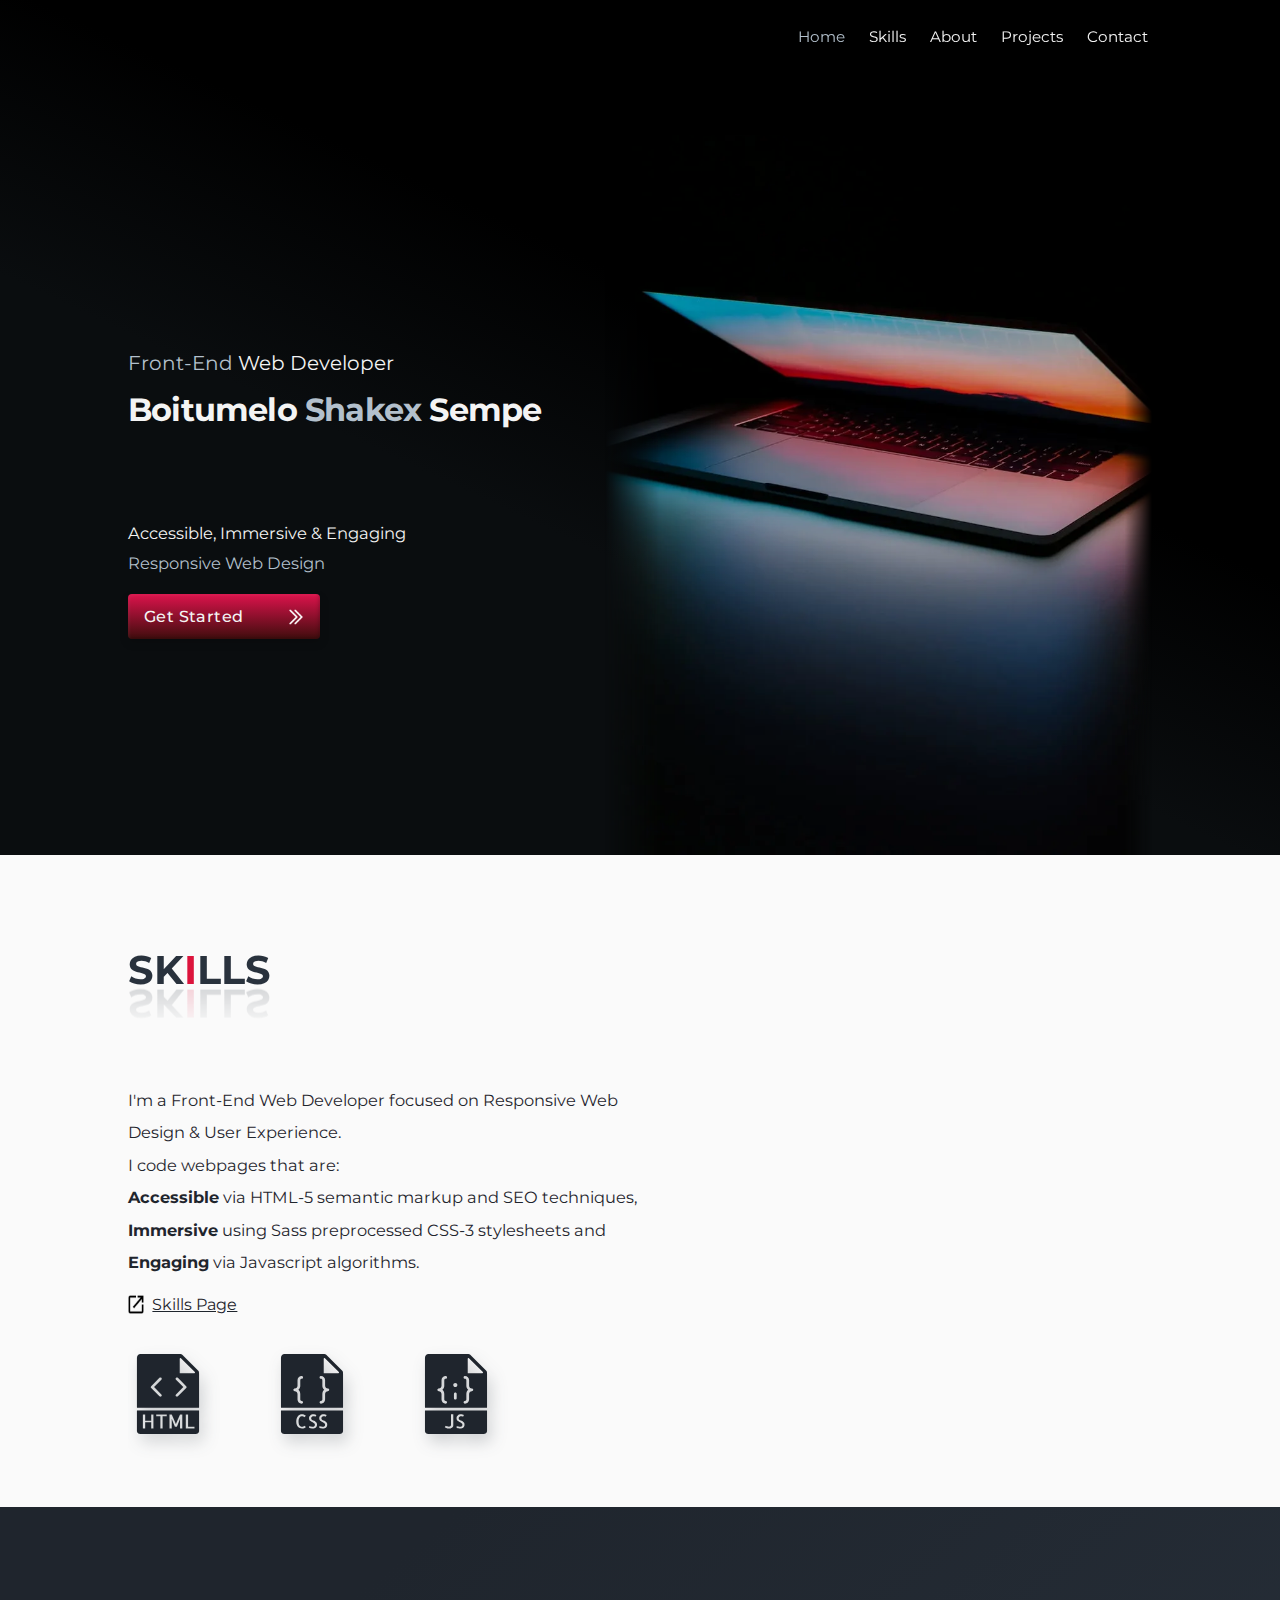
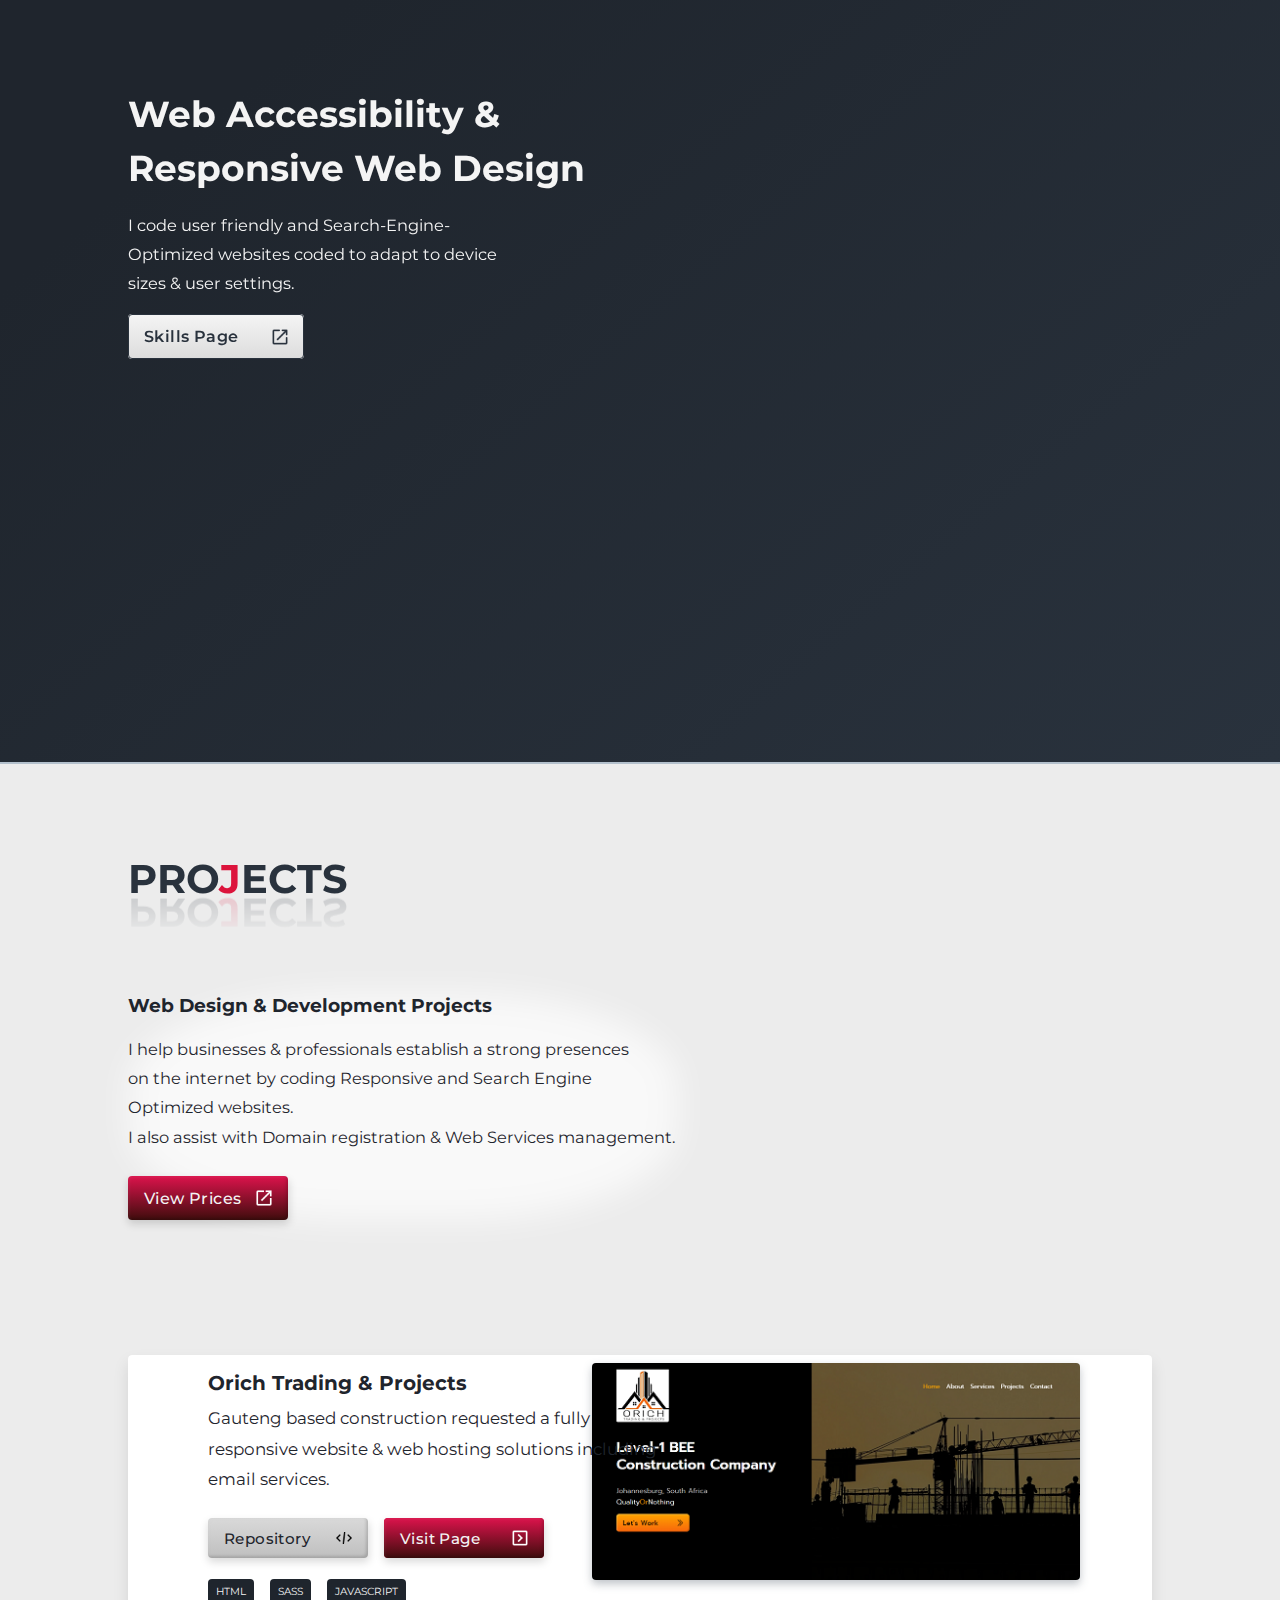
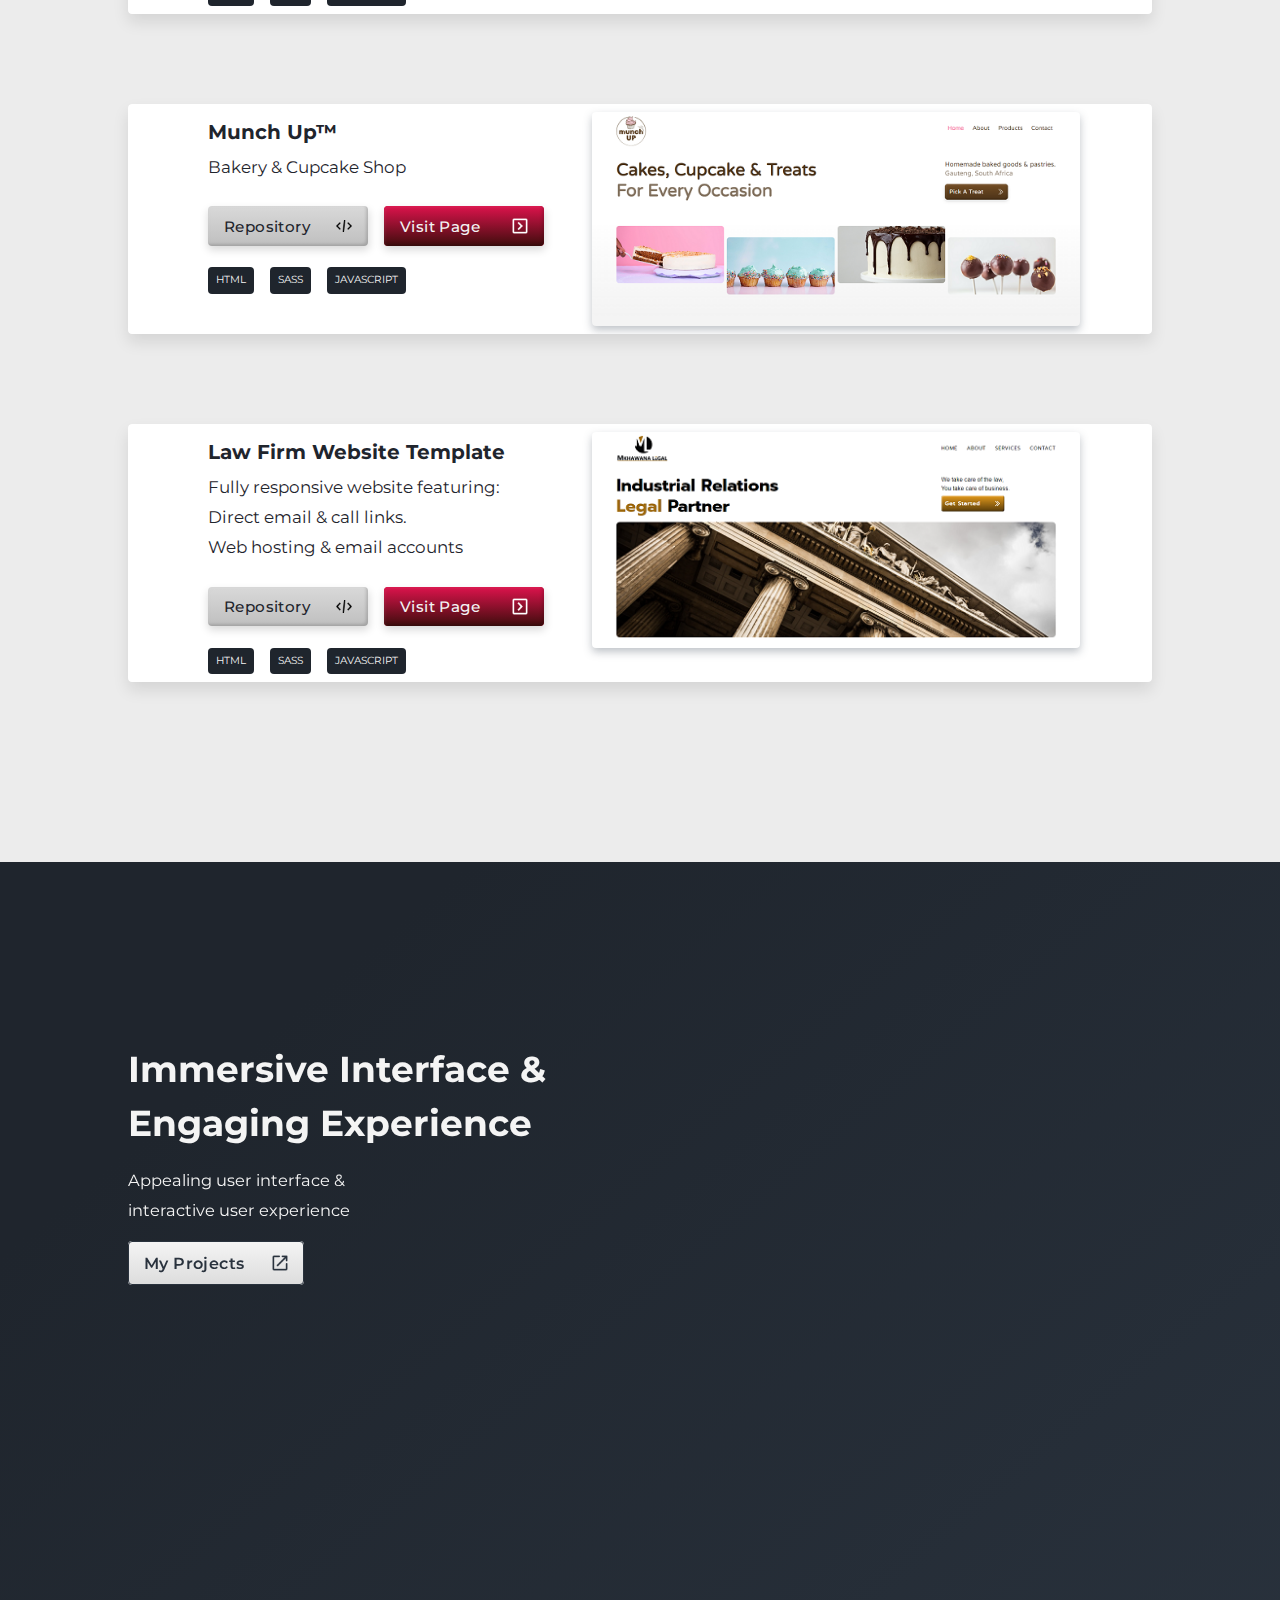
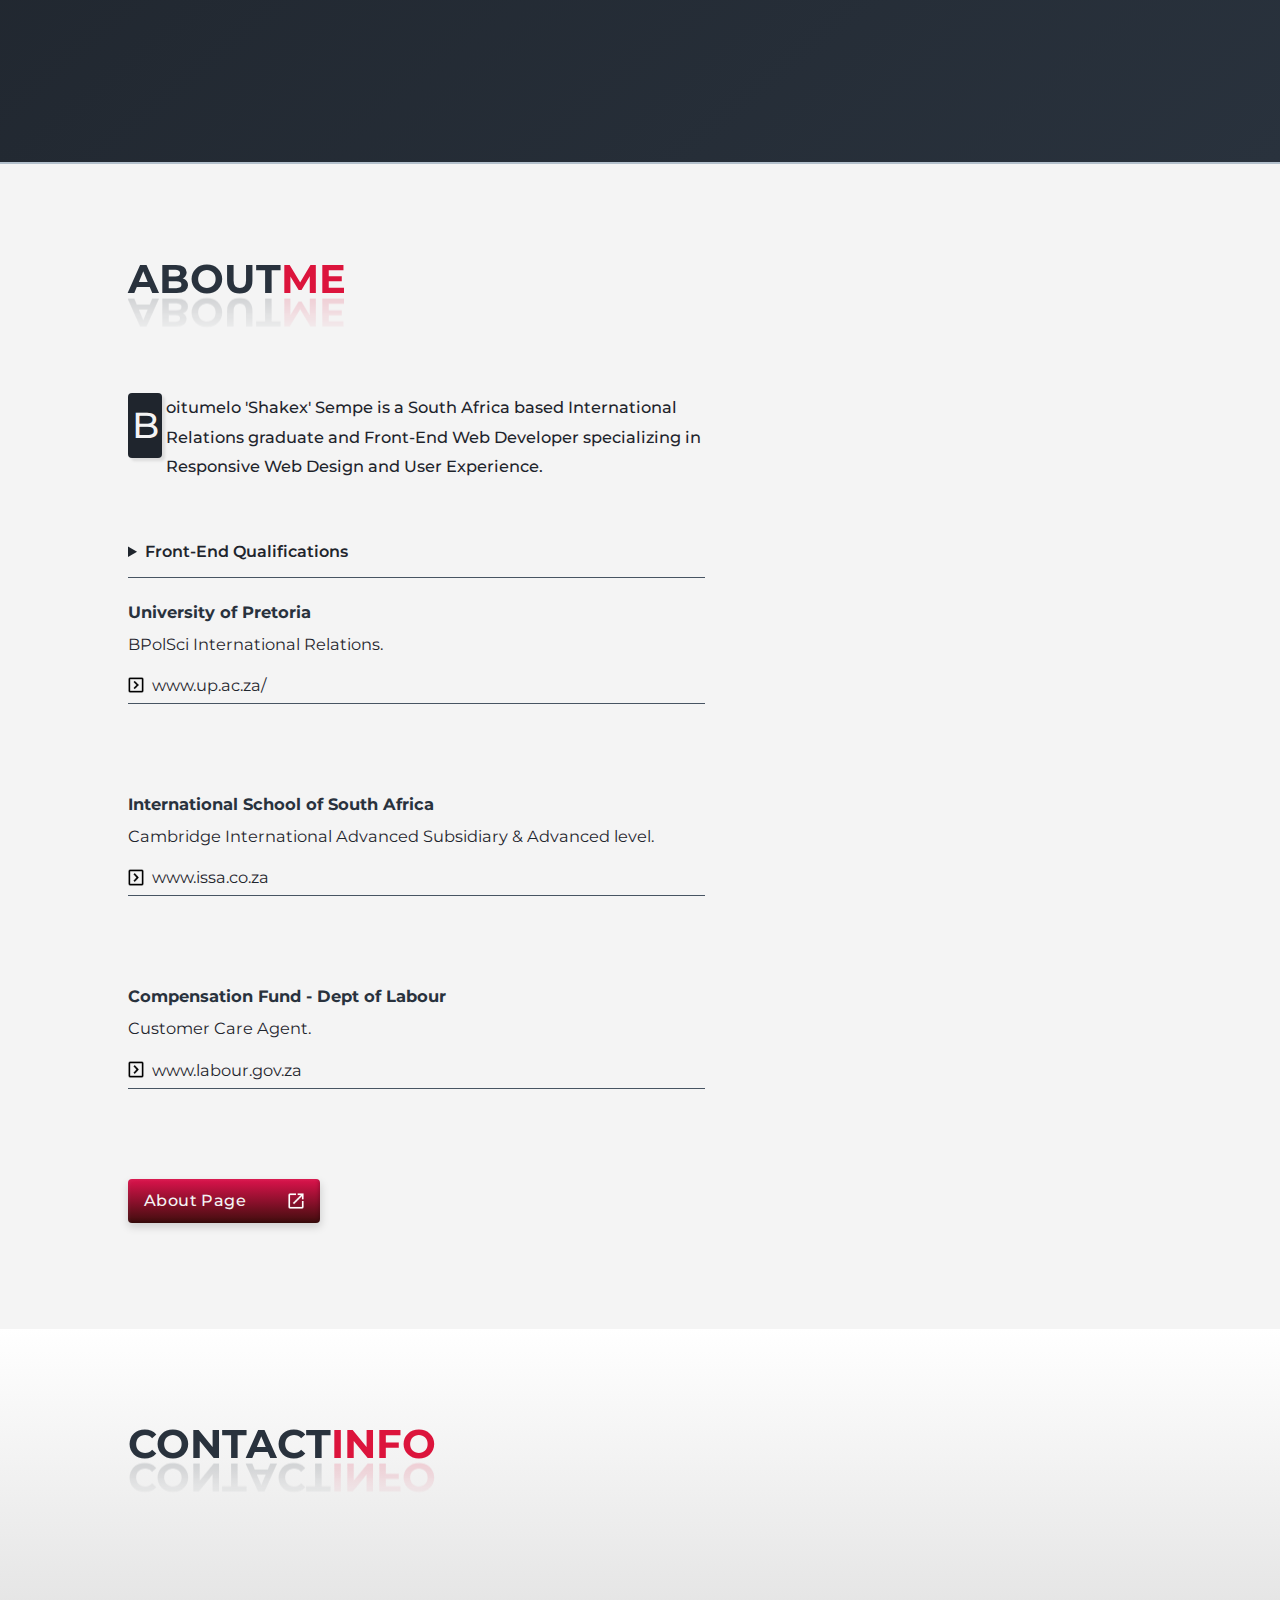
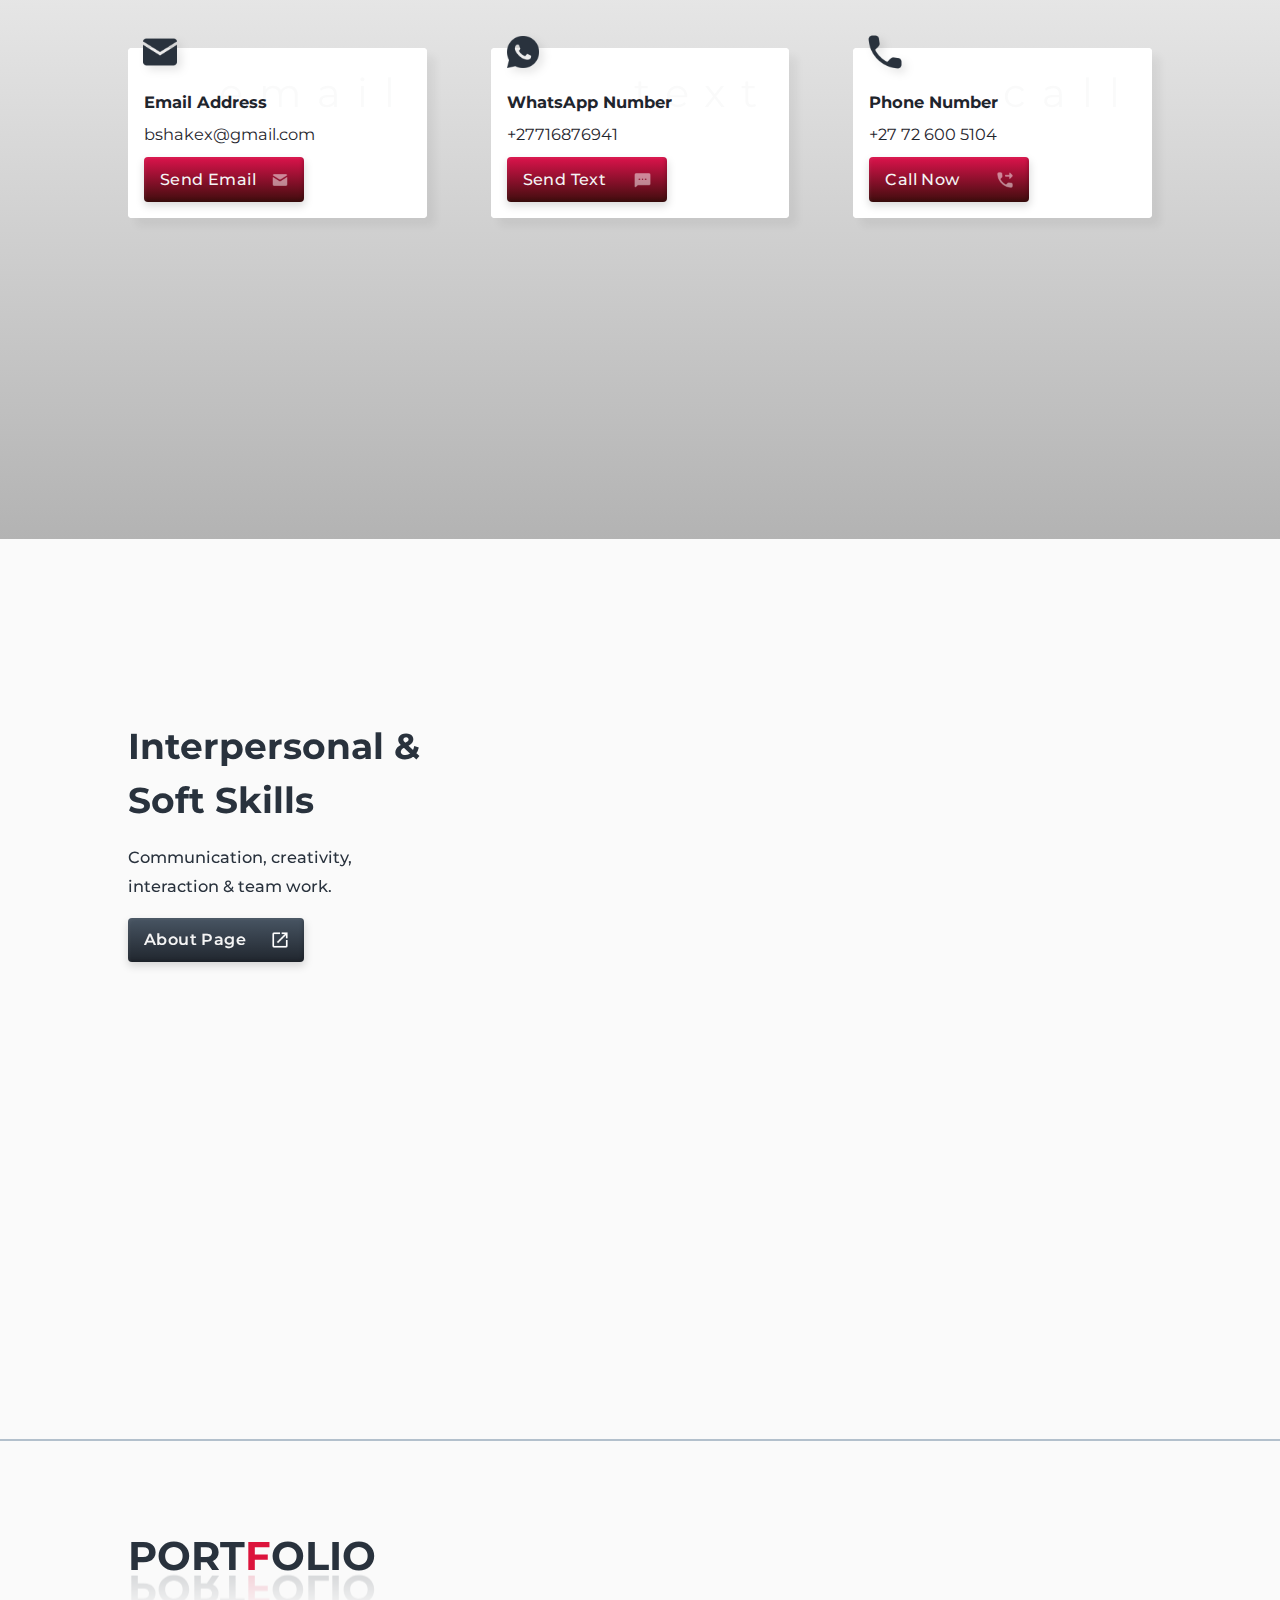
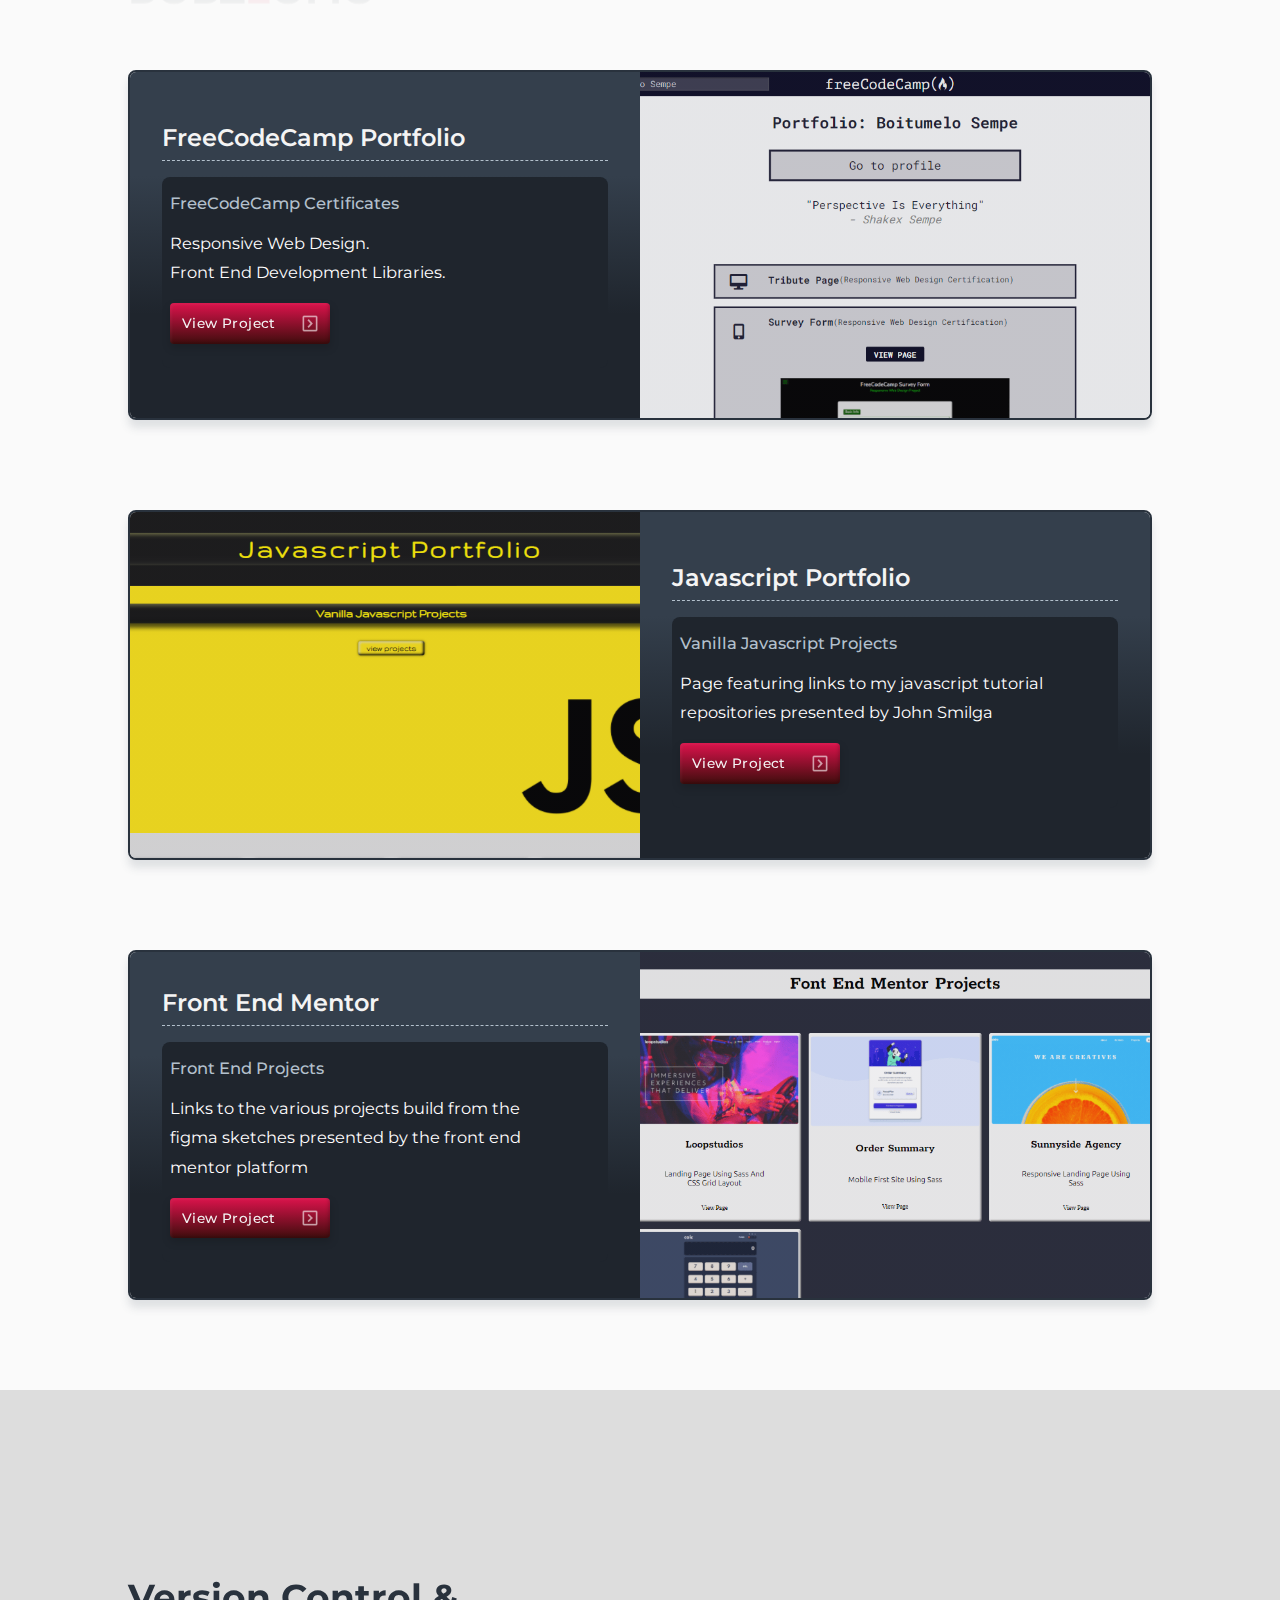
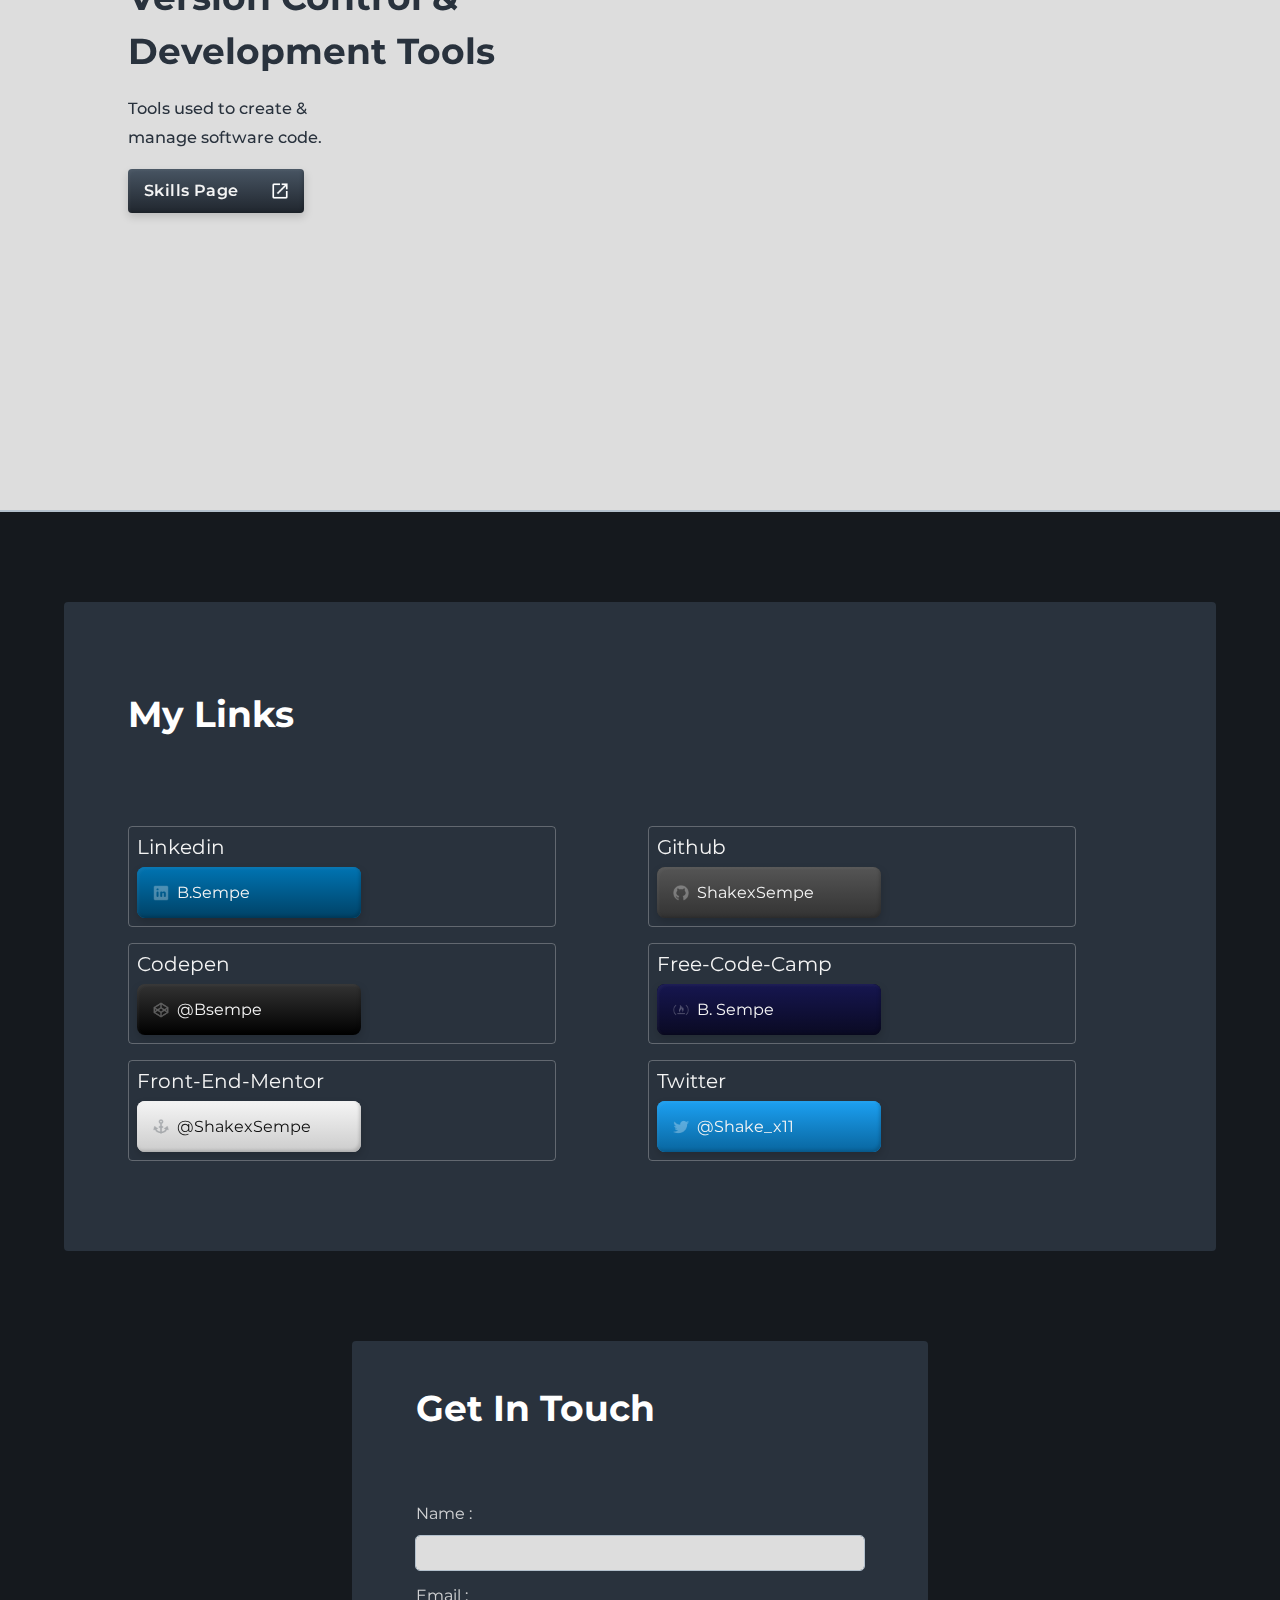
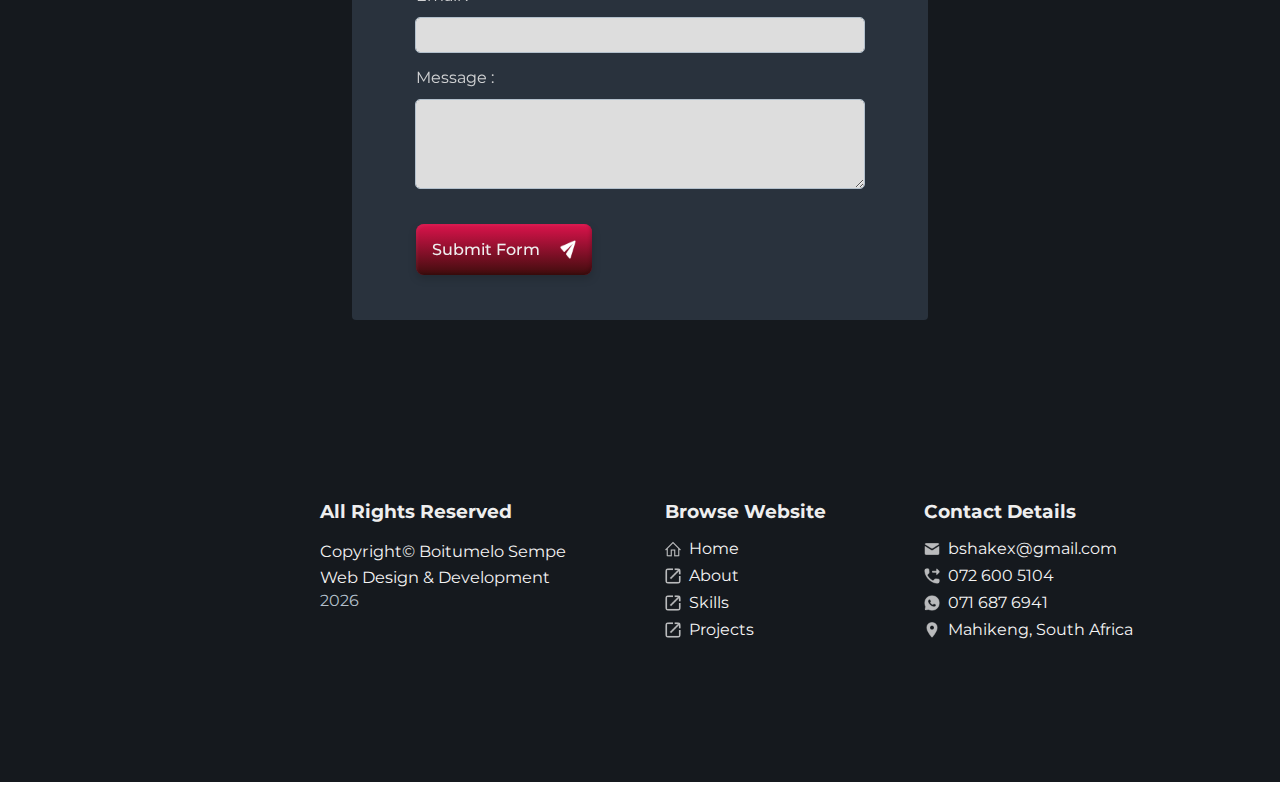
==== commit 273bf803: "added details to about section" ====
--- a/index.html
+++ b/index.html
@@ -601,17 +601,24 @@
               <div class="article-body">
 
                 <!-- BODY ITEMS = ICON + H3 + P + LINK -->
-                <div class="body-item">
-                  <i class="fa-brands fa-free-code-camp"></i>
-                  <h3 class="body-item-title">freeCodeCamp</h3>
-                  <p>Certificate in Responsive Web Design.</p>
-                  <a class="body-item-link" title="Responsive Web Design certificate"
-                    href="https://www.freecodecamp.org/certification/boitumelo-sempe/responsive-web-design"
-                    target="_blank">
-                    <img src="icons/outline/icons8-right-button-48-dark.png" height="48" width="48"
-                      alt="right button icon" class="icon">
-                    freecodecamp.org/certification/</a>
-                </div>
+                <details class="details">
+
+                  <summary>front-end qualifications</summary>
+
+                  <div class="details-content">
+
+                    <h3 class="details-content-title">freeCodeCamp</h3>
+                    <p>Certificate in Responsive Web Design.</p>
+                    <a class="details-content-link" title="Responsive Web Design certificate"
+                      href="https://www.freecodecamp.org/certification/boitumelo-sempe/responsive-web-design"
+                      target="_blank">
+                      <img src="icons/outline/icons8-right-button-48-dark.png" height="48" width="48"
+                        alt="right button icon" class="icon">
+                      freecodecamp.org/certification/</a>
+
+                  </div>
+
+                </details>
 
                 <div class="body-item">
                   <i class="fa-solid fa-user-graduate"></i>
--- a/css/style.css
+++ b/css/style.css
@@ -197,6 +197,10 @@
   color: #b3c0cc;
   font-size: 1rem;
   margin-right: 0.5rem;
+}
+
+:root {
+  interpolate-size: allow-keywords;
 }
 
 *, ::before, ::after {
@@ -848,10 +852,11 @@
     color: #ddd;
   }
 }
-@media (min-width: 768px) {
+@media (min-width: 820px) {
   .about {
     flex-direction: row;
     align-items: flex-start;
+    padding: 10vh 10vw;
   }
 }
 .about .col-right {
@@ -964,7 +969,7 @@
     height: 50vh;
   }
 }
-@media (min-width: 768px) {
+@media (min-width: 820px) {
   .about .col-left {
     width: 100%;
     height: 70vh;
@@ -1023,16 +1028,65 @@
   animation: none;
 }
 
+.details {
+  border-bottom: 1px solid #475462;
+  margin-bottom: 1.5rem;
+  padding: 1rem 0;
+  overflow: hidden;
+}
+.details summary {
+  text-transform: capitalize;
+  font-weight: 600;
+  cursor: pointer;
+}
+.details .details-content {
+  padding: 0.5rem;
+  margin-top: 0.5rem;
+  background: #e6e6e6;
+  border-radius: 0.25rem;
+}
+.details .details-content .details-content-title {
+  font-size: 1rem;
+  font-size: clamp(1rem, 2vw, 1.025rem);
+  margin-bottom: 0.25rem;
+}
+.details .details-content .details-content-link {
+  display: flex;
+  gap: 0.25rem;
+  margin-top: 0.25rem;
+}
+.details::details-content {
+  display: block;
+  block-size: 0;
+  transition-property: block-size, content-visibility;
+  transition-duration: 500ms;
+  transition-timing-function: linear;
+  transition-behavior: allow-discrete;
+}
+.details[open]::details-content {
+  block-size: calc-size(auto);
+  block-size: auto;
+}
+
 #contact {
   scroll-margin-top: 5vh;
   padding: 10vh 5vw;
   min-height: 90vh;
+  background-color: #e6e6e6;
 }
 @media (min-width: 820px) {
   #contact {
-    padding: 10vh 5vw 5vh;
-  }
-}
+    padding: 10vh 10vw 5vh;
+    background: linear-gradient(0deg, #b3b3b3, white);
+  }
+}
+@media (prefers-color-scheme: dark) {
+  #contact {
+    background-color: #4d4d4d;
+    background: #1f252d;
+  }
+}
+
 .contact {
   flex-direction: column;
   justify-content: start;
@@ -1183,7 +1237,7 @@
   width: 100%;
   color: #eee;
 }
-@media (min-width: 1024px) {
+@media (min-width: 820px) {
   #footer .footer {
     padding: 10vh 5vw 5vh;
   }
@@ -1466,7 +1520,7 @@
     justify-content: space-between;
     align-items: center;
     align-items: flex-start;
-    padding: 5vh 0 0;
+    padding: 15vh 0 5vh;
     gap: 1rem;
   }
 }
@@ -1918,7 +1972,11 @@
 }
 @media (min-width: 768px) {
   .hero {
-    background: linear-gradient(0deg, #000 85%, #15191e);
+    background: linear-gradient(0deg, #29323d 10%, #15191e 55%);
+    background: linear-gradient(10deg, red 5%, green 20% 50%, purple 70%);
+    background: linear-gradient(10deg, #0a0d0f 15%, #15191e 30% 50%, #020303 70%);
+    background: #0a0d0f;
+    background: linear-gradient(25deg, #0a0d0f 40%, #000 60%);
   }
 }
 
@@ -1944,7 +2002,9 @@
 }
 @media (min-width: 820px) {
   .hero-grid {
-    grid-template-rows: 1fr auto;
+    padding: 15vh 10vw 0 10vw;
+    grid-template-rows: auto;
+    row-gap: 10vh;
   }
 }
 
@@ -1968,6 +2028,7 @@
 @media (min-width: 820px) {
   .grid-title {
     place-self: center left;
+    place-self: end left;
   }
 }
 
@@ -1979,7 +2040,7 @@
 @media (min-width: 820px) {
   .grid-image {
     -webkit-mask: linear-gradient(90deg, transparent, white 30%, white 70%, transparent);
-    mask: linear-gradient(90deg, transparent, white 20%, white 80%, transparent);
+    mask: linear-gradient(90deg, transparent, white 10%, white 95%, transparent);
   }
 }
 .grid-image img {
@@ -1988,6 +2049,14 @@
   object-fit: cover;
   z-index: 10;
   opacity: 0.85;
+}
+@media (min-width: 820px) {
+  .grid-image img {
+    position: absolute;
+    right: 0;
+    top: 0;
+    width: 60%;
+  }
 }
 
 .grid-subtitle {
@@ -2037,6 +2106,11 @@
   box-shadow: 0px 0.5rem 0.5rem #0001;
   transition: 350ms;
 }
+@media (prefers-color-scheme: dark) {
+  .core-list-grid .list-grid-item {
+    color: #29323d;
+  }
+}
 .core-list-grid .list-grid-item .list-item-title {
   position: relative;
   text-transform: uppercase;
@@ -2082,9 +2156,6 @@
   padding: 5vh 5vw;
 }
 
-.price-container {
-  border-color: red;
-}
 .price-container .container-title {
   background: #1f252d;
   color: #f4f4f4;
@@ -2114,6 +2185,11 @@
   padding: 1rem 0.5rem;
   text-transform: capitalize;
 }
+@media (prefers-color-scheme: dark) {
+  .price-container .grid-container .price-group {
+    color: #29323d;
+  }
+}
 .price-container .grid-container .price-group h3 {
   margin-bottom: 1rem;
   font-size: 1.1rem;
@@ -2135,6 +2211,11 @@
 .price-container .grid-container .price-group ul li p {
   transition: 0.25s;
 }
+@media (prefers-color-scheme: dark) {
+  .price-container .grid-container .price-group ul li p {
+    color: #29323d;
+  }
+}
 .price-container .grid-container .price-group ul li:hover {
   border-bottom-color: transparent;
 }
@@ -2151,6 +2232,11 @@
 @media (prefers-color-scheme: dark) {
   #projects {
     background: #15191e;
+  }
+}
+@media (min-width: 820px) {
+  #projects {
+    padding: 10vh 10vw;
   }
 }
 #projects .projects {
@@ -2488,7 +2574,6 @@
 @media (min-width: 820px) {
   .skill-section .skill-section-title {
     padding: 20vh 10vw 10vh;
-    height: 90vh;
     height: 100vh;
     background: linear-gradient(140deg, #1f252d 20%, #29323d);
   }
@@ -2749,11 +2834,21 @@
   color: #29323d;
   border-bottom: 0.125rem solid #29323d;
 }
+@media (prefers-color-scheme: dark) {
+  .skill-section.light-section {
+    color: #29323d;
+  }
+}
 .skill-section.light-section:last-of-type {
   border-bottom: none;
 }
 .skill-section.light-section .skill-section-title p {
   font-weight: 500;
+}
+@media (prefers-color-scheme: dark) {
+  .skill-section.light-section .skill-section-title p {
+    color: #29323d;
+  }
 }
 .skill-section.light-section .skill-section-title ul li {
   font-weight: 600;
@@ -2884,6 +2979,11 @@
   display: flex;
   flex-direction: column;
   gap: 0.5rem;
+}
+@media (prefers-color-scheme: dark) {
+  .work-container .item-flex-container {
+    background: #e6e6e6;
+  }
 }
 @media (min-width: 820px) {
   .work-container .item-flex-container {
@@ -2898,16 +2998,10 @@
 
 .work-item {
   margin-bottom: 10vh;
-  background: #fff;
   border-radius: 0.25rem;
   box-shadow: 0rem 0.5rem 1rem rgba(0, 0, 0, 0.1);
   position: relative;
   overflow: hidden;
-}
-@media (min-width: 768px) {
-  .work-item {
-    background: #ffff;
-  }
 }
 @media (prefers-color-scheme: dark) {
   .work-item {
--- a/css/style.css
+++ b/css/style.css
@@ -197,6 +197,10 @@
   color: #b3c0cc;
   font-size: 1rem;
   margin-right: 0.5rem;
+}
+
+:root {
+  interpolate-size: allow-keywords;
 }
 
 *, ::before, ::after {
@@ -848,10 +852,11 @@
     color: #ddd;
   }
 }
-@media (min-width: 768px) {
+@media (min-width: 820px) {
   .about {
     flex-direction: row;
     align-items: flex-start;
+    padding: 10vh 10vw;
   }
 }
 .about .col-right {
@@ -964,7 +969,7 @@
     height: 50vh;
   }
 }
-@media (min-width: 768px) {
+@media (min-width: 820px) {
   .about .col-left {
     width: 100%;
     height: 70vh;
@@ -1023,16 +1028,65 @@
   animation: none;
 }
 
+.details {
+  border-bottom: 1px solid #475462;
+  margin-bottom: 1.5rem;
+  padding: 1rem 0;
+  overflow: hidden;
+}
+.details summary {
+  text-transform: capitalize;
+  font-weight: 600;
+  cursor: pointer;
+}
+.details .details-content {
+  padding: 0.5rem;
+  margin-top: 0.5rem;
+  background: #e6e6e6;
+  border-radius: 0.25rem;
+}
+.details .details-content .details-content-title {
+  font-size: 1rem;
+  font-size: clamp(1rem, 2vw, 1.025rem);
+  margin-bottom: 0.25rem;
+}
+.details .details-content .details-content-link {
+  display: flex;
+  gap: 0.25rem;
+  margin-top: 0.25rem;
+}
+.details::details-content {
+  display: block;
+  block-size: 0;
+  transition-property: block-size, content-visibility;
+  transition-duration: 500ms;
+  transition-timing-function: linear;
+  transition-behavior: allow-discrete;
+}
+.details[open]::details-content {
+  block-size: calc-size(auto);
+  block-size: auto;
+}
+
 #contact {
   scroll-margin-top: 5vh;
   padding: 10vh 5vw;
   min-height: 90vh;
+  background-color: #e6e6e6;
 }
 @media (min-width: 820px) {
   #contact {
-    padding: 10vh 5vw 5vh;
-  }
-}
+    padding: 10vh 10vw 5vh;
+    background: linear-gradient(0deg, #b3b3b3, white);
+  }
+}
+@media (prefers-color-scheme: dark) {
+  #contact {
+    background-color: #4d4d4d;
+    background: #1f252d;
+  }
+}
+
 .contact {
   flex-direction: column;
   justify-content: start;
@@ -1183,7 +1237,7 @@
   width: 100%;
   color: #eee;
 }
-@media (min-width: 1024px) {
+@media (min-width: 820px) {
   #footer .footer {
     padding: 10vh 5vw 5vh;
   }
@@ -1466,7 +1520,7 @@
     justify-content: space-between;
     align-items: center;
     align-items: flex-start;
-    padding: 5vh 0 0;
+    padding: 15vh 0 5vh;
     gap: 1rem;
   }
 }
@@ -1918,7 +1972,11 @@
 }
 @media (min-width: 768px) {
   .hero {
-    background: linear-gradient(0deg, #000 85%, #15191e);
+    background: linear-gradient(0deg, #29323d 10%, #15191e 55%);
+    background: linear-gradient(10deg, red 5%, green 20% 50%, purple 70%);
+    background: linear-gradient(10deg, #0a0d0f 15%, #15191e 30% 50%, #020303 70%);
+    background: #0a0d0f;
+    background: linear-gradient(25deg, #0a0d0f 40%, #000 60%);
   }
 }
 
@@ -1944,7 +2002,9 @@
 }
 @media (min-width: 820px) {
   .hero-grid {
-    grid-template-rows: 1fr auto;
+    padding: 15vh 10vw 0 10vw;
+    grid-template-rows: auto;
+    row-gap: 10vh;
   }
 }
 
@@ -1968,6 +2028,7 @@
 @media (min-width: 820px) {
   .grid-title {
     place-self: center left;
+    place-self: end left;
   }
 }
 
@@ -1979,7 +2040,7 @@
 @media (min-width: 820px) {
   .grid-image {
     -webkit-mask: linear-gradient(90deg, transparent, white 30%, white 70%, transparent);
-    mask: linear-gradient(90deg, transparent, white 20%, white 80%, transparent);
+    mask: linear-gradient(90deg, transparent, white 10%, white 95%, transparent);
   }
 }
 .grid-image img {
@@ -1988,6 +2049,14 @@
   object-fit: cover;
   z-index: 10;
   opacity: 0.85;
+}
+@media (min-width: 820px) {
+  .grid-image img {
+    position: absolute;
+    right: 0;
+    top: 0;
+    width: 60%;
+  }
 }
 
 .grid-subtitle {
@@ -2037,6 +2106,11 @@
   box-shadow: 0px 0.5rem 0.5rem #0001;
   transition: 350ms;
 }
+@media (prefers-color-scheme: dark) {
+  .core-list-grid .list-grid-item {
+    color: #29323d;
+  }
+}
 .core-list-grid .list-grid-item .list-item-title {
   position: relative;
   text-transform: uppercase;
@@ -2082,9 +2156,6 @@
   padding: 5vh 5vw;
 }
 
-.price-container {
-  border-color: red;
-}
 .price-container .container-title {
   background: #1f252d;
   color: #f4f4f4;
@@ -2114,6 +2185,11 @@
   padding: 1rem 0.5rem;
   text-transform: capitalize;
 }
+@media (prefers-color-scheme: dark) {
+  .price-container .grid-container .price-group {
+    color: #29323d;
+  }
+}
 .price-container .grid-container .price-group h3 {
   margin-bottom: 1rem;
   font-size: 1.1rem;
@@ -2135,6 +2211,11 @@
 .price-container .grid-container .price-group ul li p {
   transition: 0.25s;
 }
+@media (prefers-color-scheme: dark) {
+  .price-container .grid-container .price-group ul li p {
+    color: #29323d;
+  }
+}
 .price-container .grid-container .price-group ul li:hover {
   border-bottom-color: transparent;
 }
@@ -2151,6 +2232,11 @@
 @media (prefers-color-scheme: dark) {
   #projects {
     background: #15191e;
+  }
+}
+@media (min-width: 820px) {
+  #projects {
+    padding: 10vh 10vw;
   }
 }
 #projects .projects {
@@ -2488,7 +2574,6 @@
 @media (min-width: 820px) {
   .skill-section .skill-section-title {
     padding: 20vh 10vw 10vh;
-    height: 90vh;
     height: 100vh;
     background: linear-gradient(140deg, #1f252d 20%, #29323d);
   }
@@ -2749,11 +2834,21 @@
   color: #29323d;
   border-bottom: 0.125rem solid #29323d;
 }
+@media (prefers-color-scheme: dark) {
+  .skill-section.light-section {
+    color: #29323d;
+  }
+}
 .skill-section.light-section:last-of-type {
   border-bottom: none;
 }
 .skill-section.light-section .skill-section-title p {
   font-weight: 500;
+}
+@media (prefers-color-scheme: dark) {
+  .skill-section.light-section .skill-section-title p {
+    color: #29323d;
+  }
 }
 .skill-section.light-section .skill-section-title ul li {
   font-weight: 600;
@@ -2884,6 +2979,11 @@
   display: flex;
   flex-direction: column;
   gap: 0.5rem;
+}
+@media (prefers-color-scheme: dark) {
+  .work-container .item-flex-container {
+    background: #e6e6e6;
+  }
 }
 @media (min-width: 820px) {
   .work-container .item-flex-container {
@@ -2898,16 +2998,10 @@
 
 .work-item {
   margin-bottom: 10vh;
-  background: #fff;
   border-radius: 0.25rem;
   box-shadow: 0rem 0.5rem 1rem rgba(0, 0, 0, 0.1);
   position: relative;
   overflow: hidden;
-}
-@media (min-width: 768px) {
-  .work-item {
-    background: #ffff;
-  }
 }
 @media (prefers-color-scheme: dark) {
   .work-item {
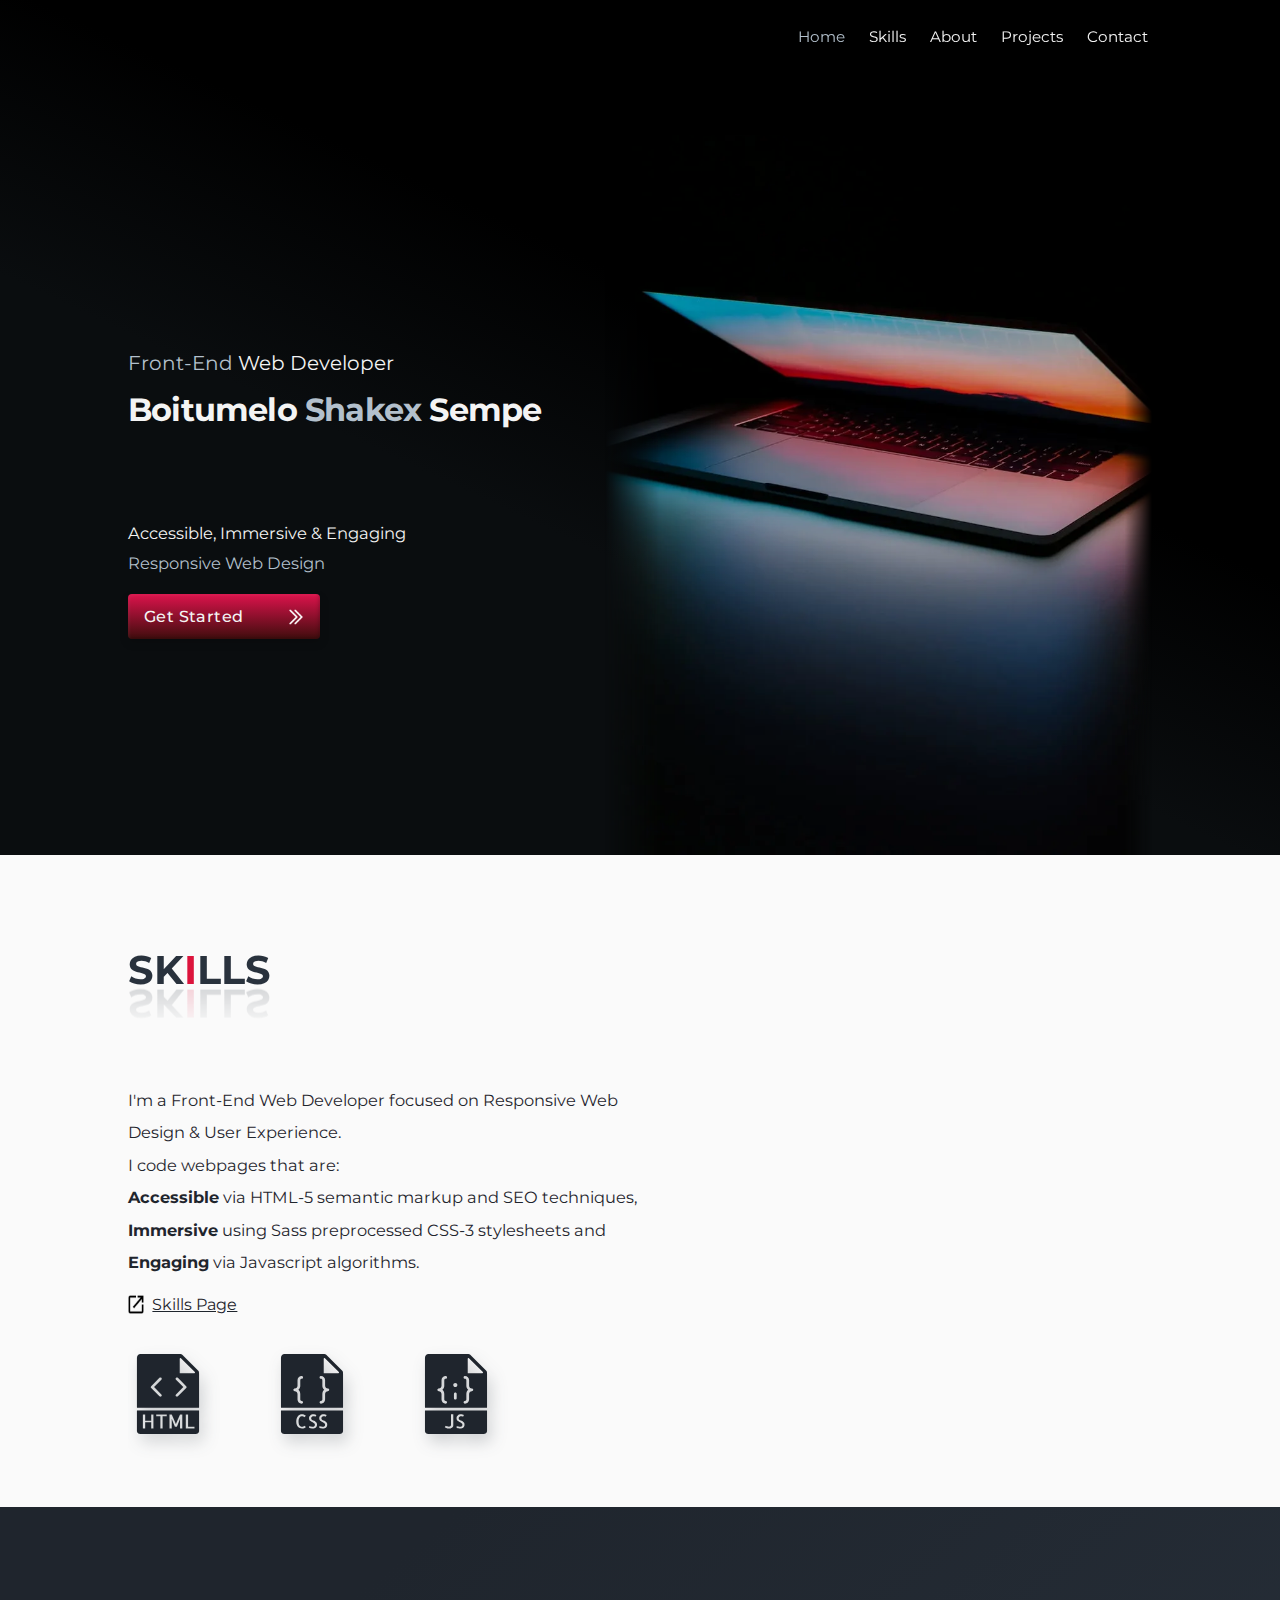
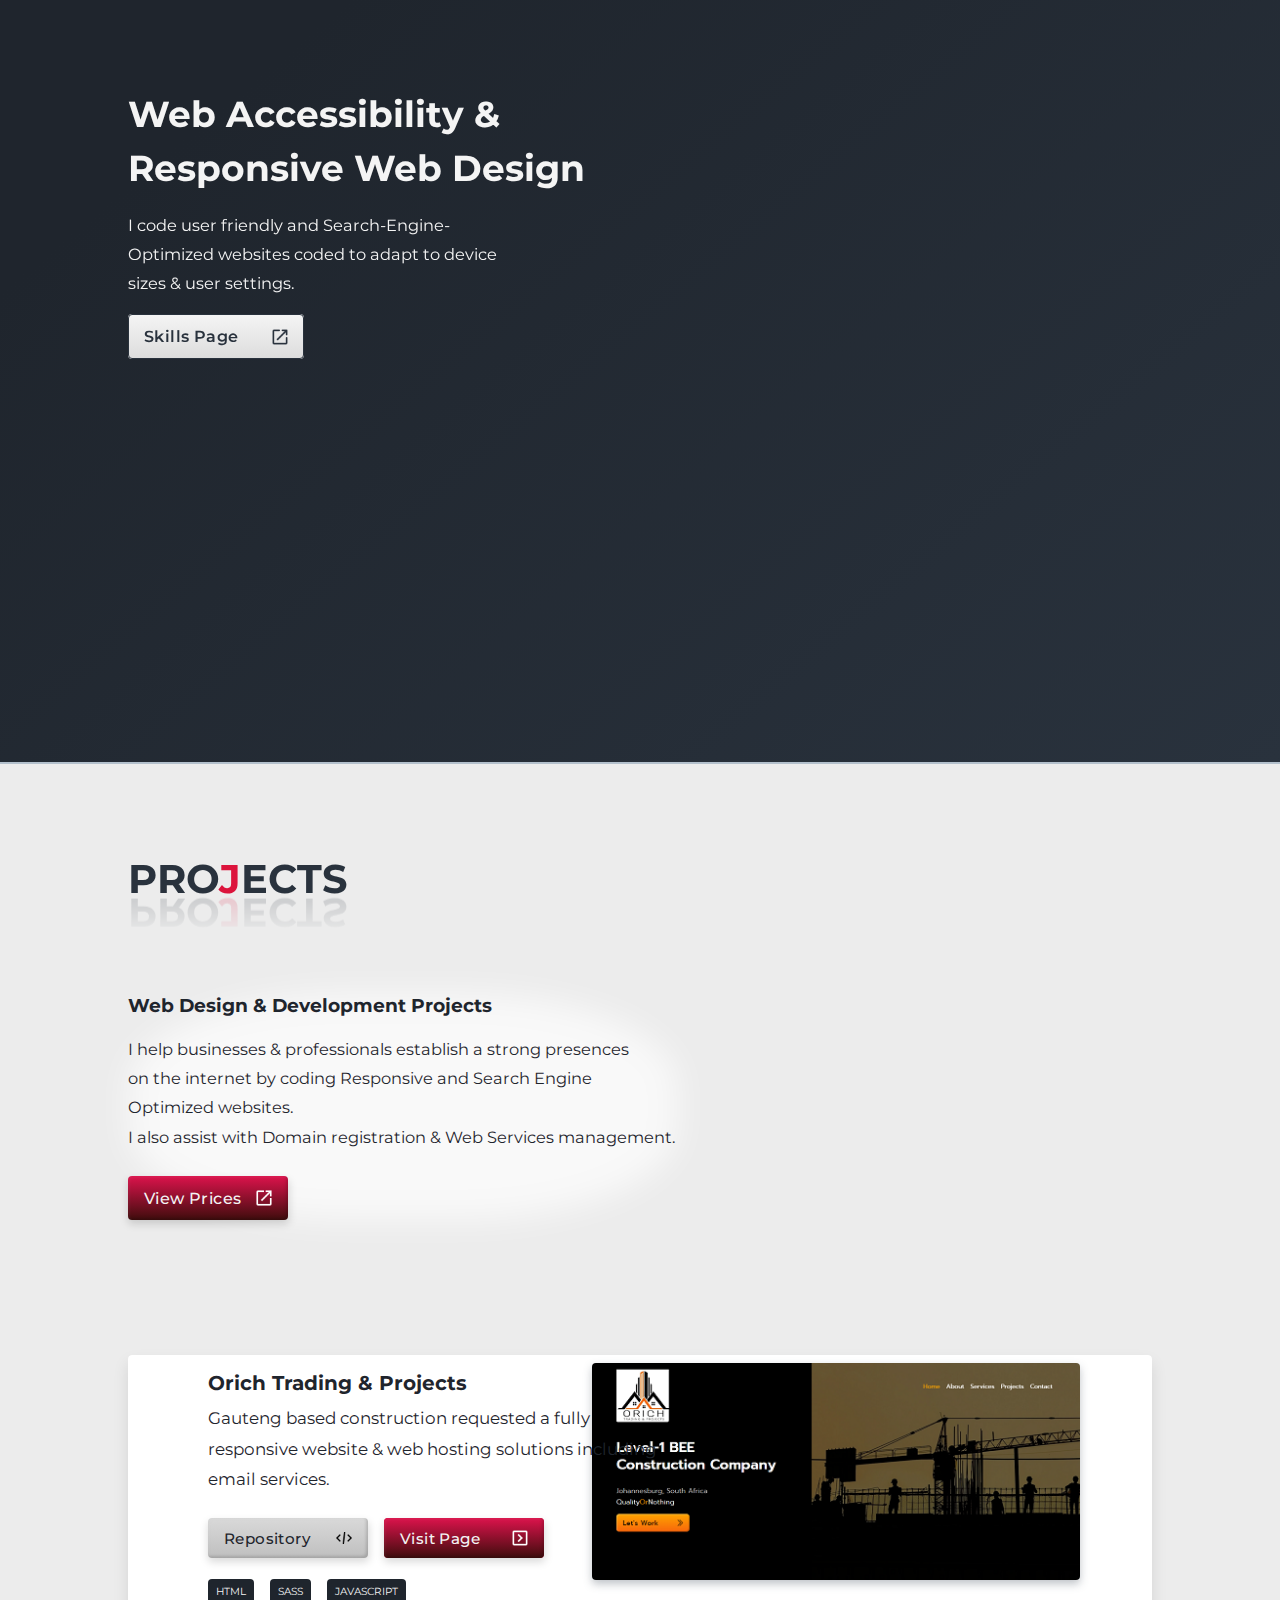
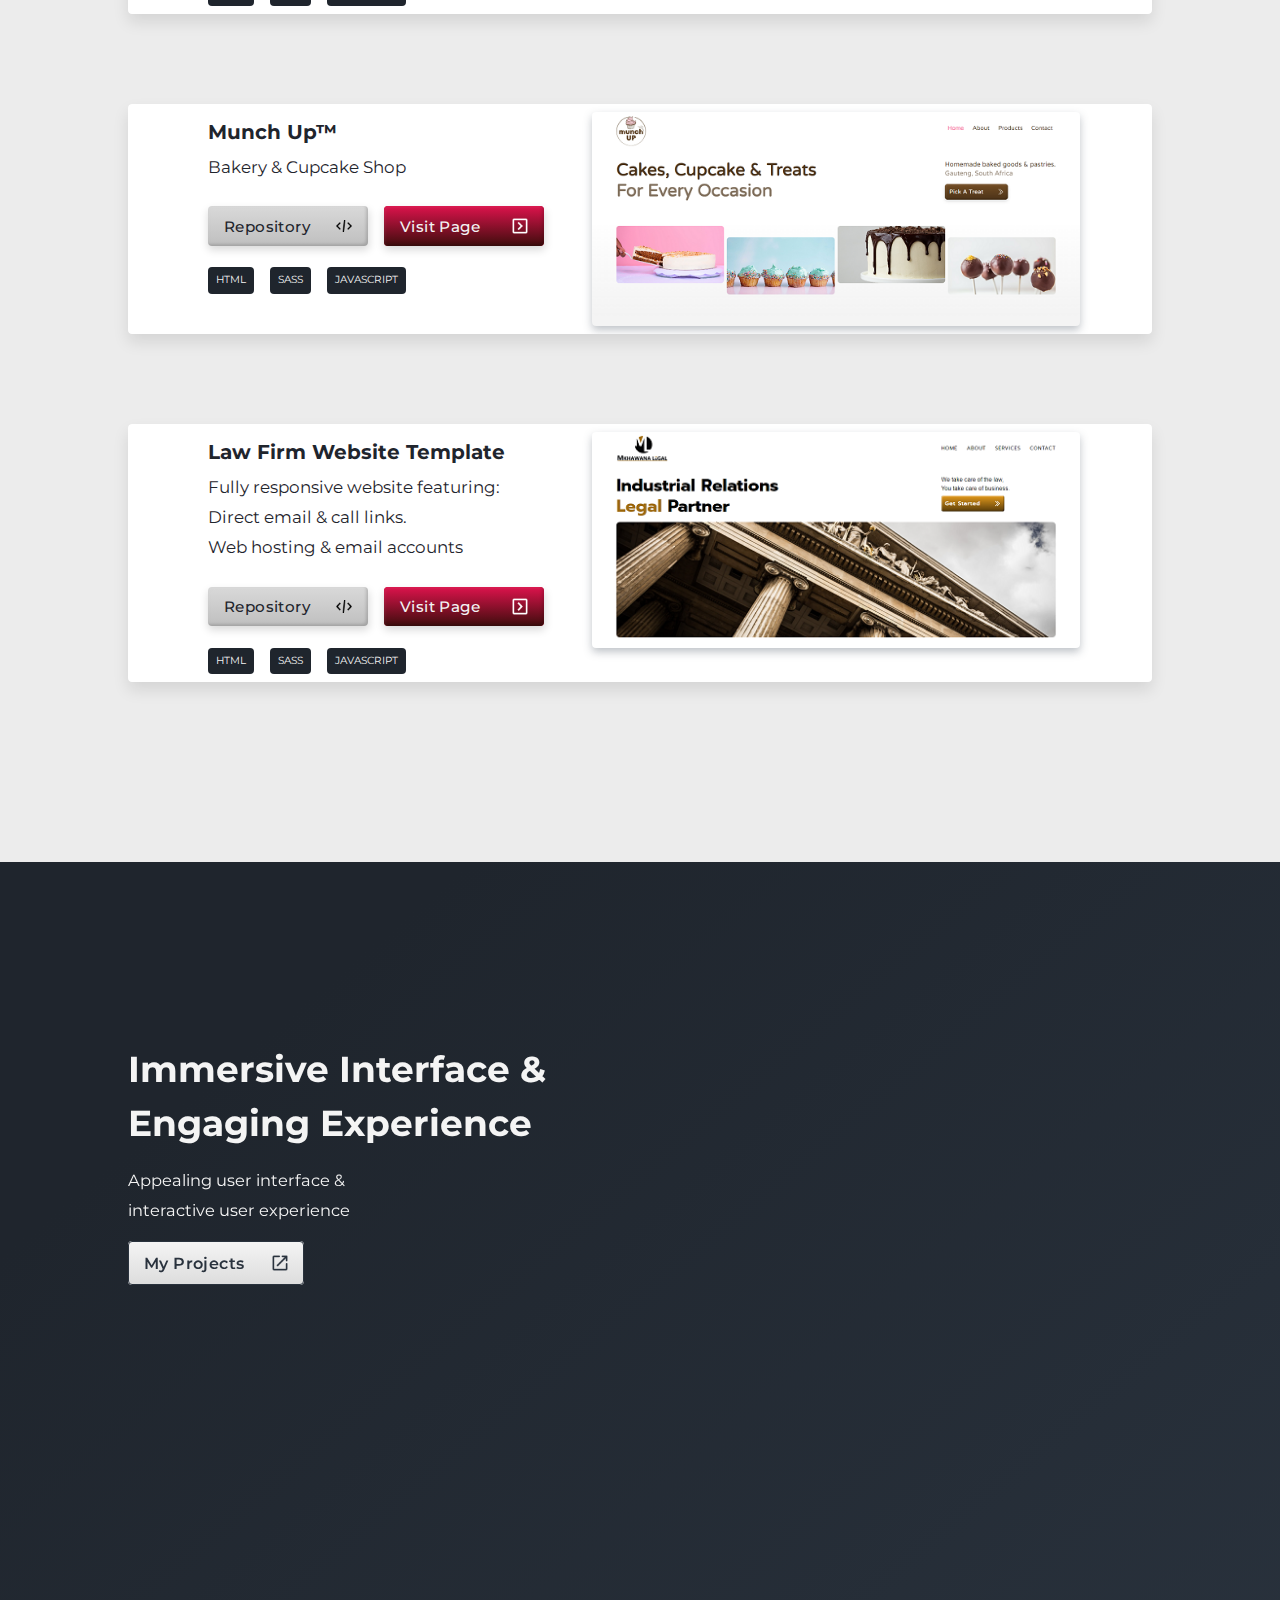
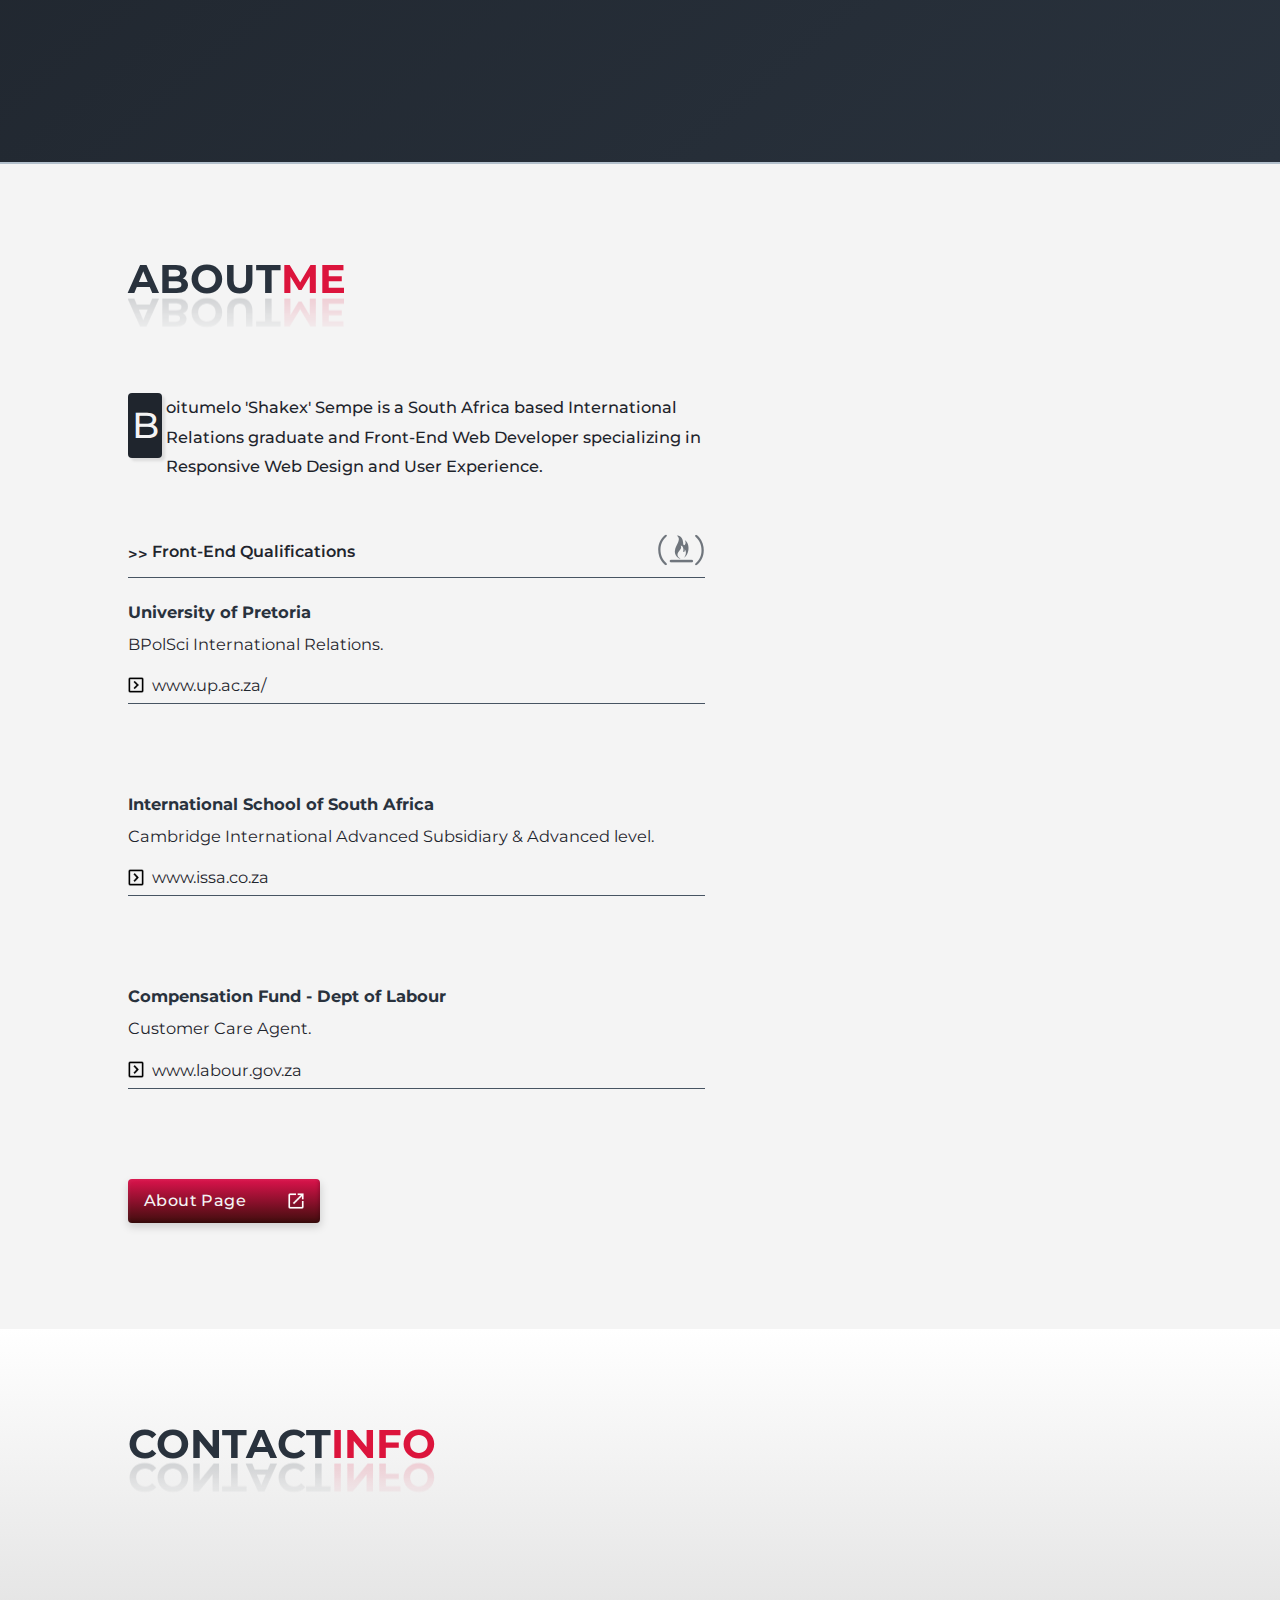
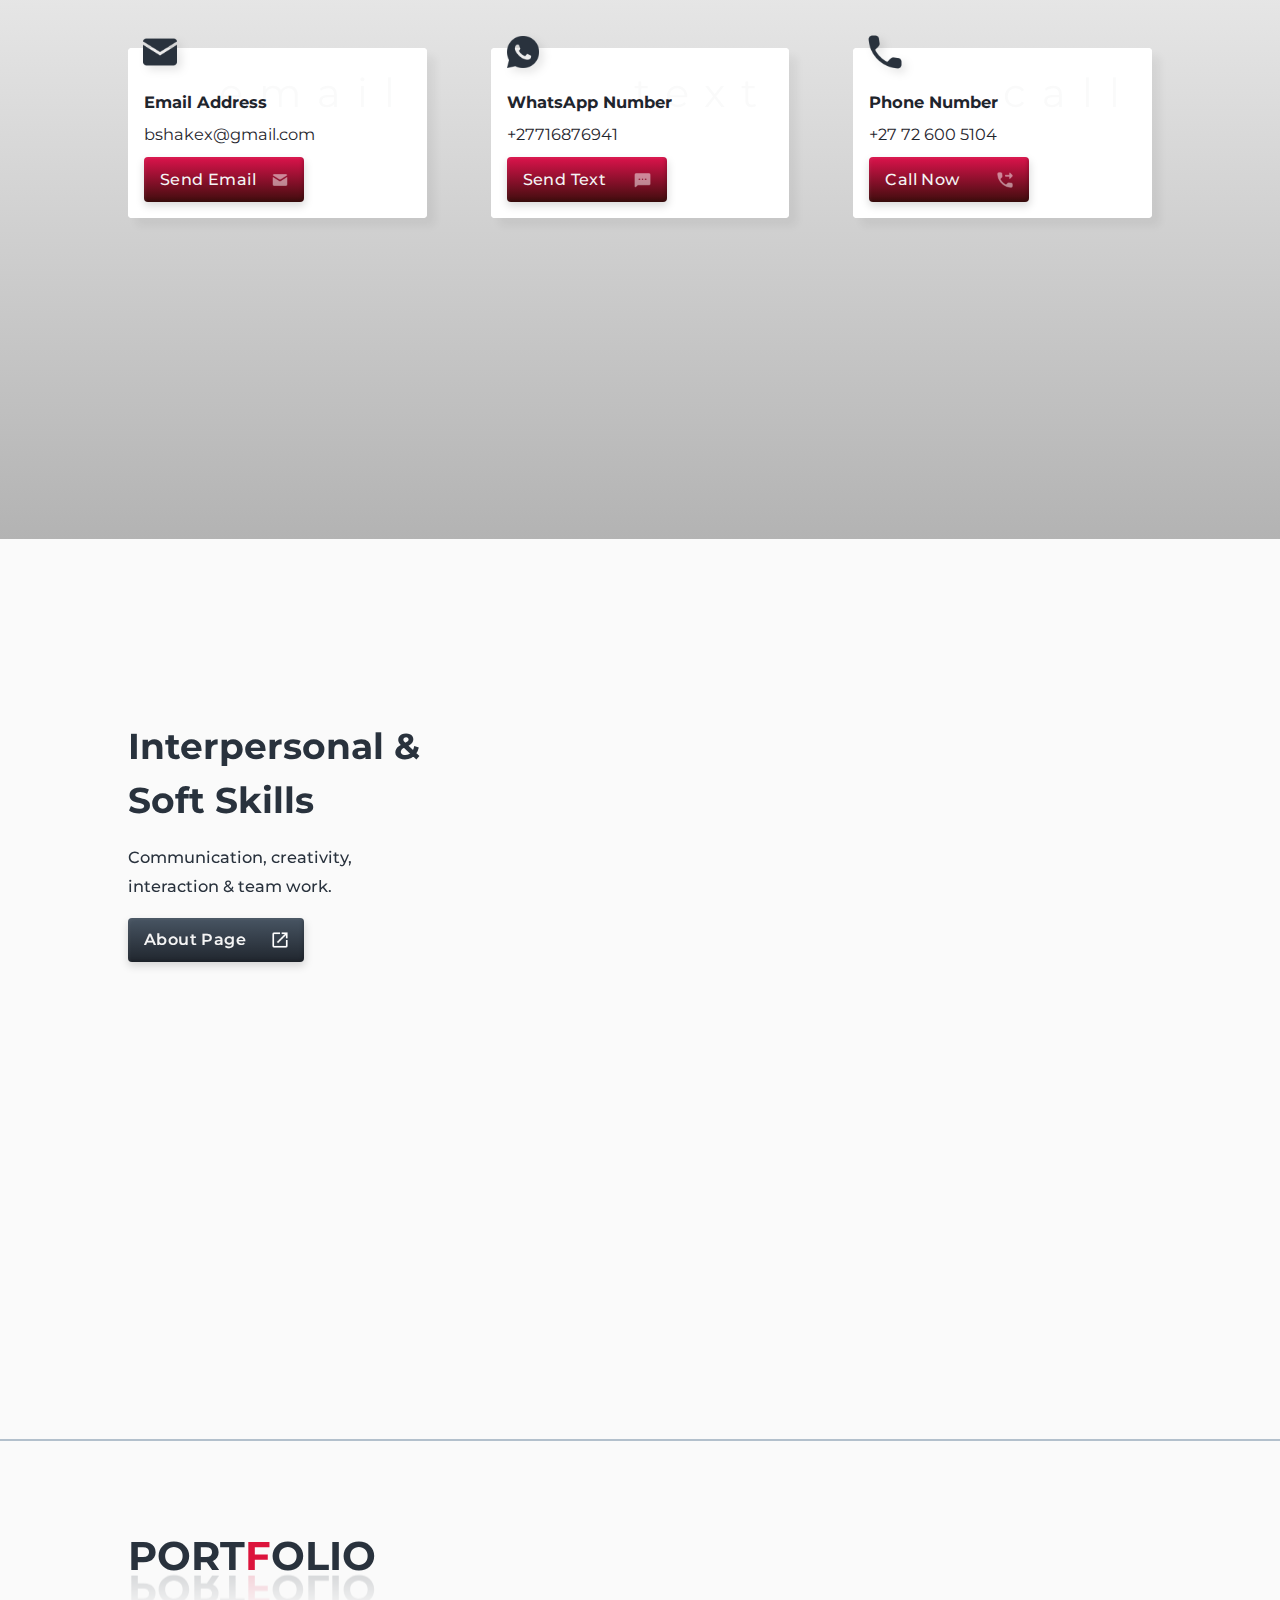
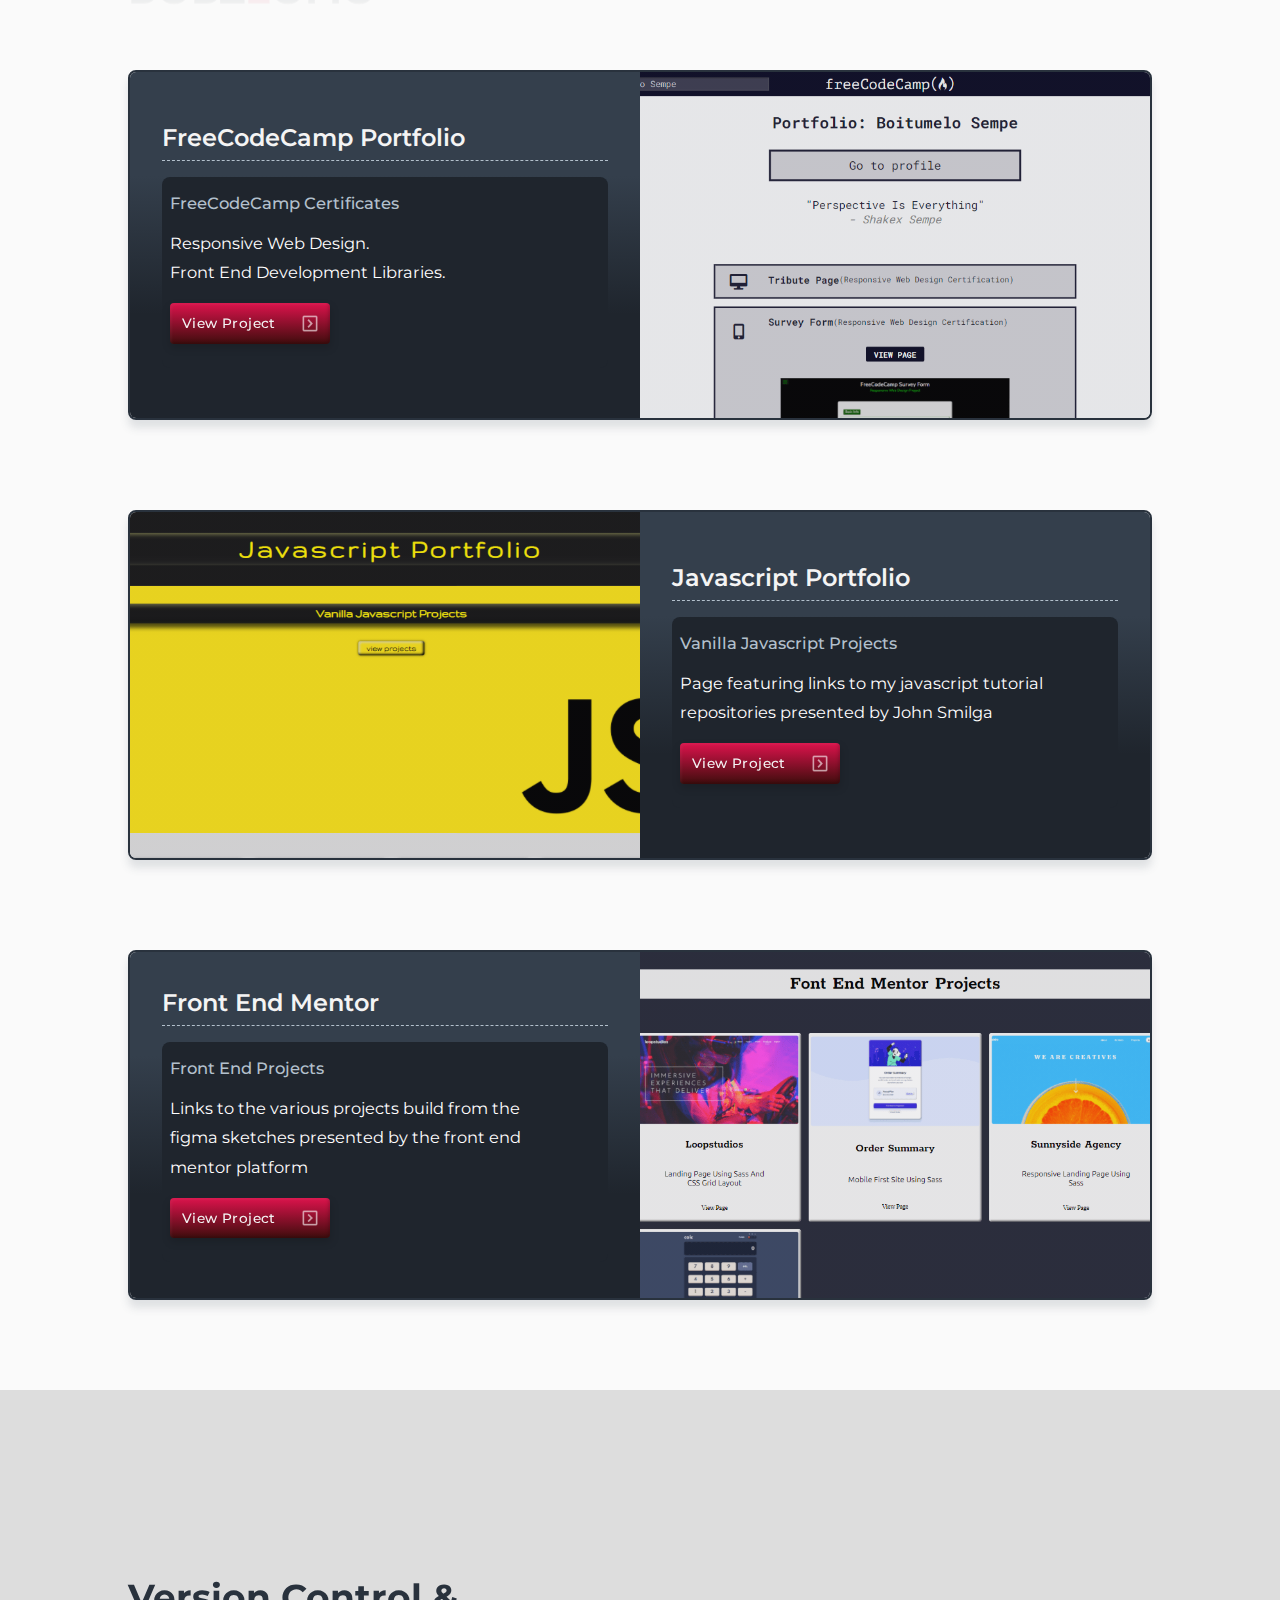
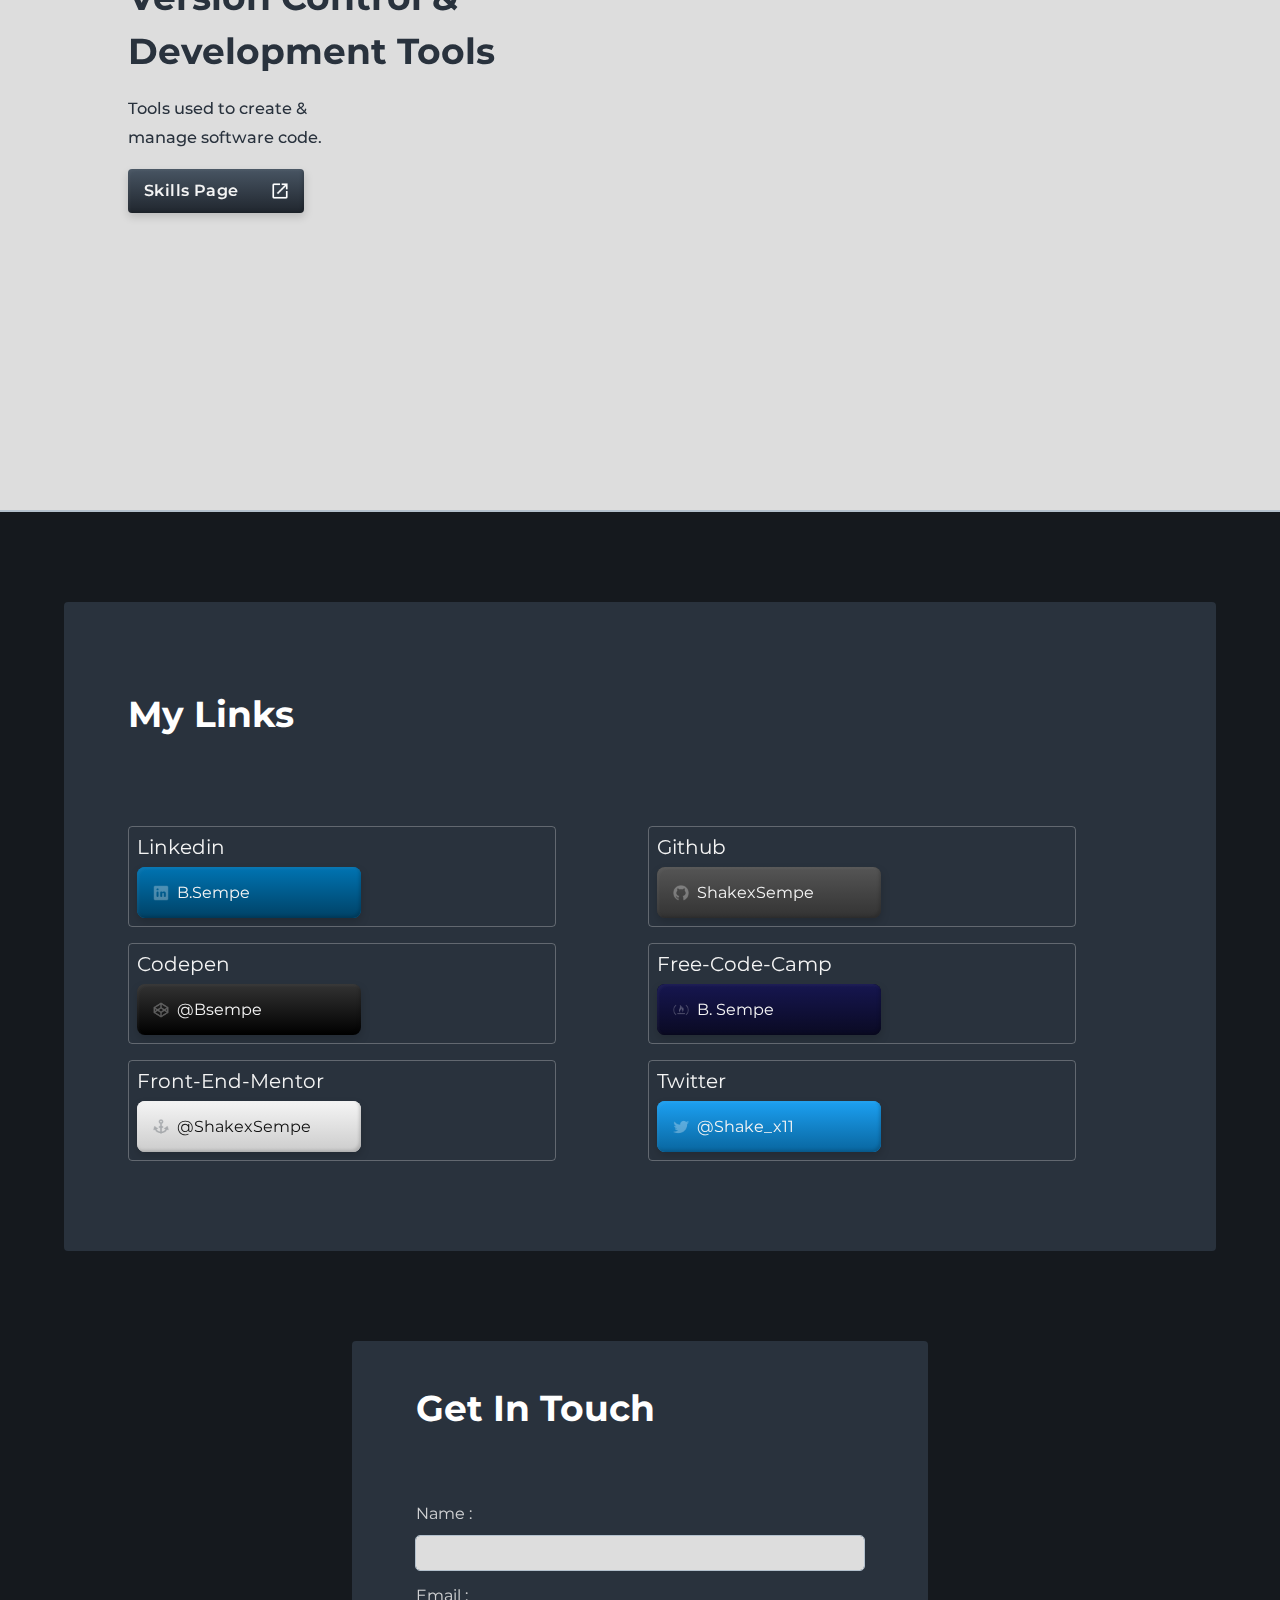
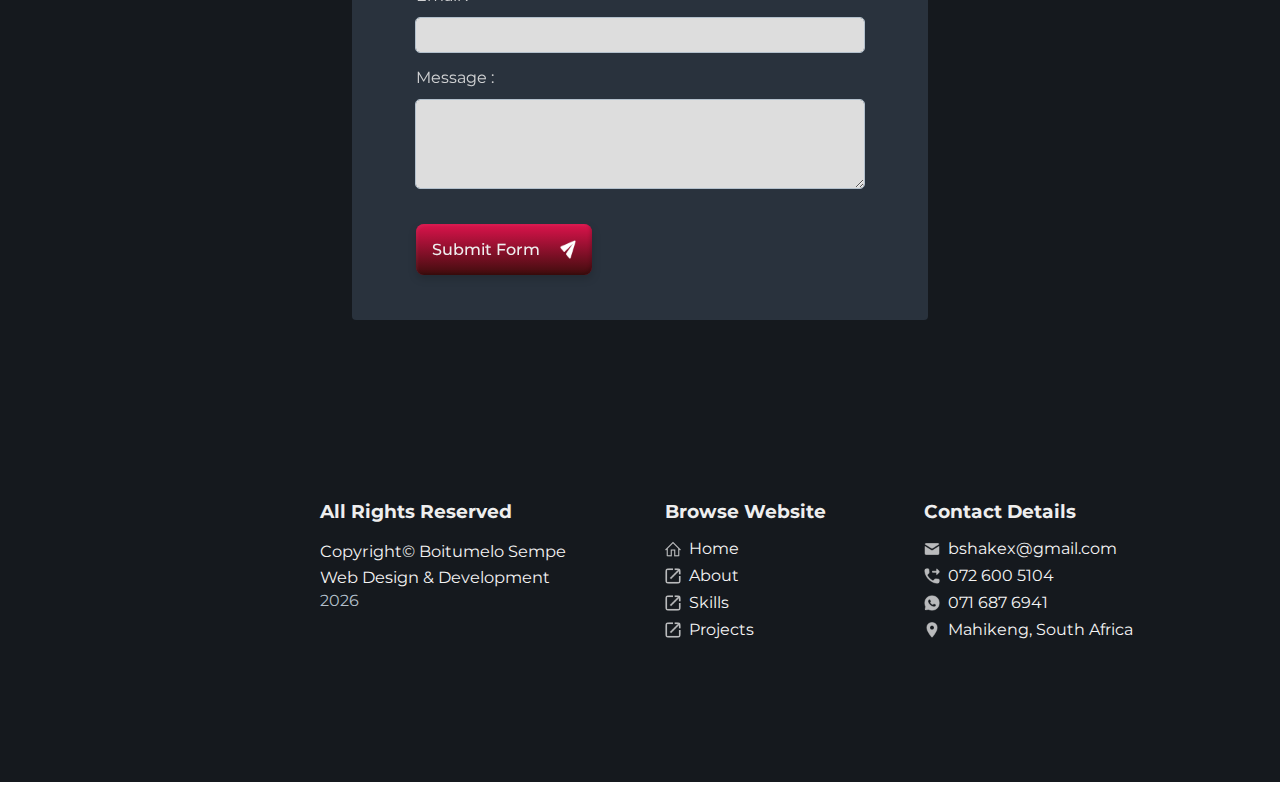
==== commit 5a957c26: "details-icon & content typog" ====
--- a/index.html
+++ b/index.html
@@ -603,11 +603,15 @@
                 <!-- BODY ITEMS = ICON + H3 + P + LINK -->
                 <details class="details">
 
-                  <summary>front-end qualifications</summary>
+                  <summary>front-end qualifications
+                    <img class="details-icon" src="icons/solid/icons8-freecodecamp-48-dark.png" height="48" width="48" alt="free-code-camp icon">
+                  </summary>
 
                   <div class="details-content">
 
-                    <h3 class="details-content-title">freeCodeCamp</h3>
+                    <h3 class="details-content-title">freeCodeCamp <br> 
+                      <span>(online learning platform )</span>
+                    </h3>
                     <p>Certificate in Responsive Web Design.</p>
                     <a class="details-content-link" title="Responsive Web Design certificate"
                       href="https://www.freecodecamp.org/certification/boitumelo-sempe/responsive-web-design"
--- a/css/style.css
+++ b/css/style.css
@@ -1035,37 +1035,84 @@
   overflow: hidden;
 }
 .details summary {
+  position: relative;
+  padding-inline: 1.5rem;
   text-transform: capitalize;
   font-weight: 600;
-  cursor: pointer;
+}
+.details summary .details-icon {
+  position: absolute;
+  top: -1rem;
+  right: 0;
+  opacity: 0.65;
+  transition: opacity 250ms ease;
+}
+@media (min-width: 576px) {
+  .details summary {
+    cursor: pointer;
+  }
+}
+.details summary::marker {
+  transition: color 250ms;
+  content: "";
+}
+.details summary::before {
+  content: ">>";
+  position: absolute;
+  left: 0;
+  inset-block-start: 0.125rem;
+  font-size: 0.75rem;
+  font-size: clamp(.985rem, 1.5vw, 1.015rem);
+  transition: rotate 250ms, color 250ms;
 }
 .details .details-content {
+  position: relative;
   padding: 0.5rem;
   margin-top: 0.5rem;
   background: #e6e6e6;
   border-radius: 0.25rem;
+  overflow: hidden;
 }
 .details .details-content .details-content-title {
   font-size: 1rem;
   font-size: clamp(1rem, 2vw, 1.025rem);
-  margin-bottom: 0.25rem;
+  margin-bottom: 0.5rem;
+}
+.details .details-content .details-content-title span {
+  font-weight: 500;
+  font-size: clamp(.985rem, 1.5vw, 1.015rem);
 }
 .details .details-content .details-content-link {
   display: flex;
-  gap: 0.25rem;
-  margin-top: 0.25rem;
+  gap: 0.5rem;
+  margin-block: 0.5rem 0;
+}
+.details .details-content .details-content-link:hover, .details .details-content .details-content-link:focus {
+  color: #dc143c;
+}
+.details .details-content .details-content-link:hover .icon, .details .details-content .details-content-link:focus .icon {
+  translate: 0.25rem;
+  opacity: 0.65;
 }
 .details::details-content {
   display: block;
   block-size: 0;
   transition-property: block-size, content-visibility;
   transition-duration: 500ms;
-  transition-timing-function: linear;
+  transition-timing-function: ease;
   transition-behavior: allow-discrete;
 }
 .details[open]::details-content {
+  block-size: auto;
   block-size: calc-size(auto);
-  block-size: auto;
+  scale: 1;
+}
+.details[open] summary::before {
+  color: #dc143c;
+  rotate: 90deg;
+}
+.details[open] summary > .details-icon {
+  opacity: 1;
 }
 
 #contact {
--- a/css/style.css
+++ b/css/style.css
@@ -1035,37 +1035,84 @@
   overflow: hidden;
 }
 .details summary {
+  position: relative;
+  padding-inline: 1.5rem;
   text-transform: capitalize;
   font-weight: 600;
-  cursor: pointer;
+}
+.details summary .details-icon {
+  position: absolute;
+  top: -1rem;
+  right: 0;
+  opacity: 0.65;
+  transition: opacity 250ms ease;
+}
+@media (min-width: 576px) {
+  .details summary {
+    cursor: pointer;
+  }
+}
+.details summary::marker {
+  transition: color 250ms;
+  content: "";
+}
+.details summary::before {
+  content: ">>";
+  position: absolute;
+  left: 0;
+  inset-block-start: 0.125rem;
+  font-size: 0.75rem;
+  font-size: clamp(.985rem, 1.5vw, 1.015rem);
+  transition: rotate 250ms, color 250ms;
 }
 .details .details-content {
+  position: relative;
   padding: 0.5rem;
   margin-top: 0.5rem;
   background: #e6e6e6;
   border-radius: 0.25rem;
+  overflow: hidden;
 }
 .details .details-content .details-content-title {
   font-size: 1rem;
   font-size: clamp(1rem, 2vw, 1.025rem);
-  margin-bottom: 0.25rem;
+  margin-bottom: 0.5rem;
+}
+.details .details-content .details-content-title span {
+  font-weight: 500;
+  font-size: clamp(.985rem, 1.5vw, 1.015rem);
 }
 .details .details-content .details-content-link {
   display: flex;
-  gap: 0.25rem;
-  margin-top: 0.25rem;
+  gap: 0.5rem;
+  margin-block: 0.5rem 0;
+}
+.details .details-content .details-content-link:hover, .details .details-content .details-content-link:focus {
+  color: #dc143c;
+}
+.details .details-content .details-content-link:hover .icon, .details .details-content .details-content-link:focus .icon {
+  translate: 0.25rem;
+  opacity: 0.65;
 }
 .details::details-content {
   display: block;
   block-size: 0;
   transition-property: block-size, content-visibility;
   transition-duration: 500ms;
-  transition-timing-function: linear;
+  transition-timing-function: ease;
   transition-behavior: allow-discrete;
 }
 .details[open]::details-content {
+  block-size: auto;
   block-size: calc-size(auto);
-  block-size: auto;
+  scale: 1;
+}
+.details[open] summary::before {
+  color: #dc143c;
+  rotate: 90deg;
+}
+.details[open] summary > .details-icon {
+  opacity: 1;
 }
 
 #contact {
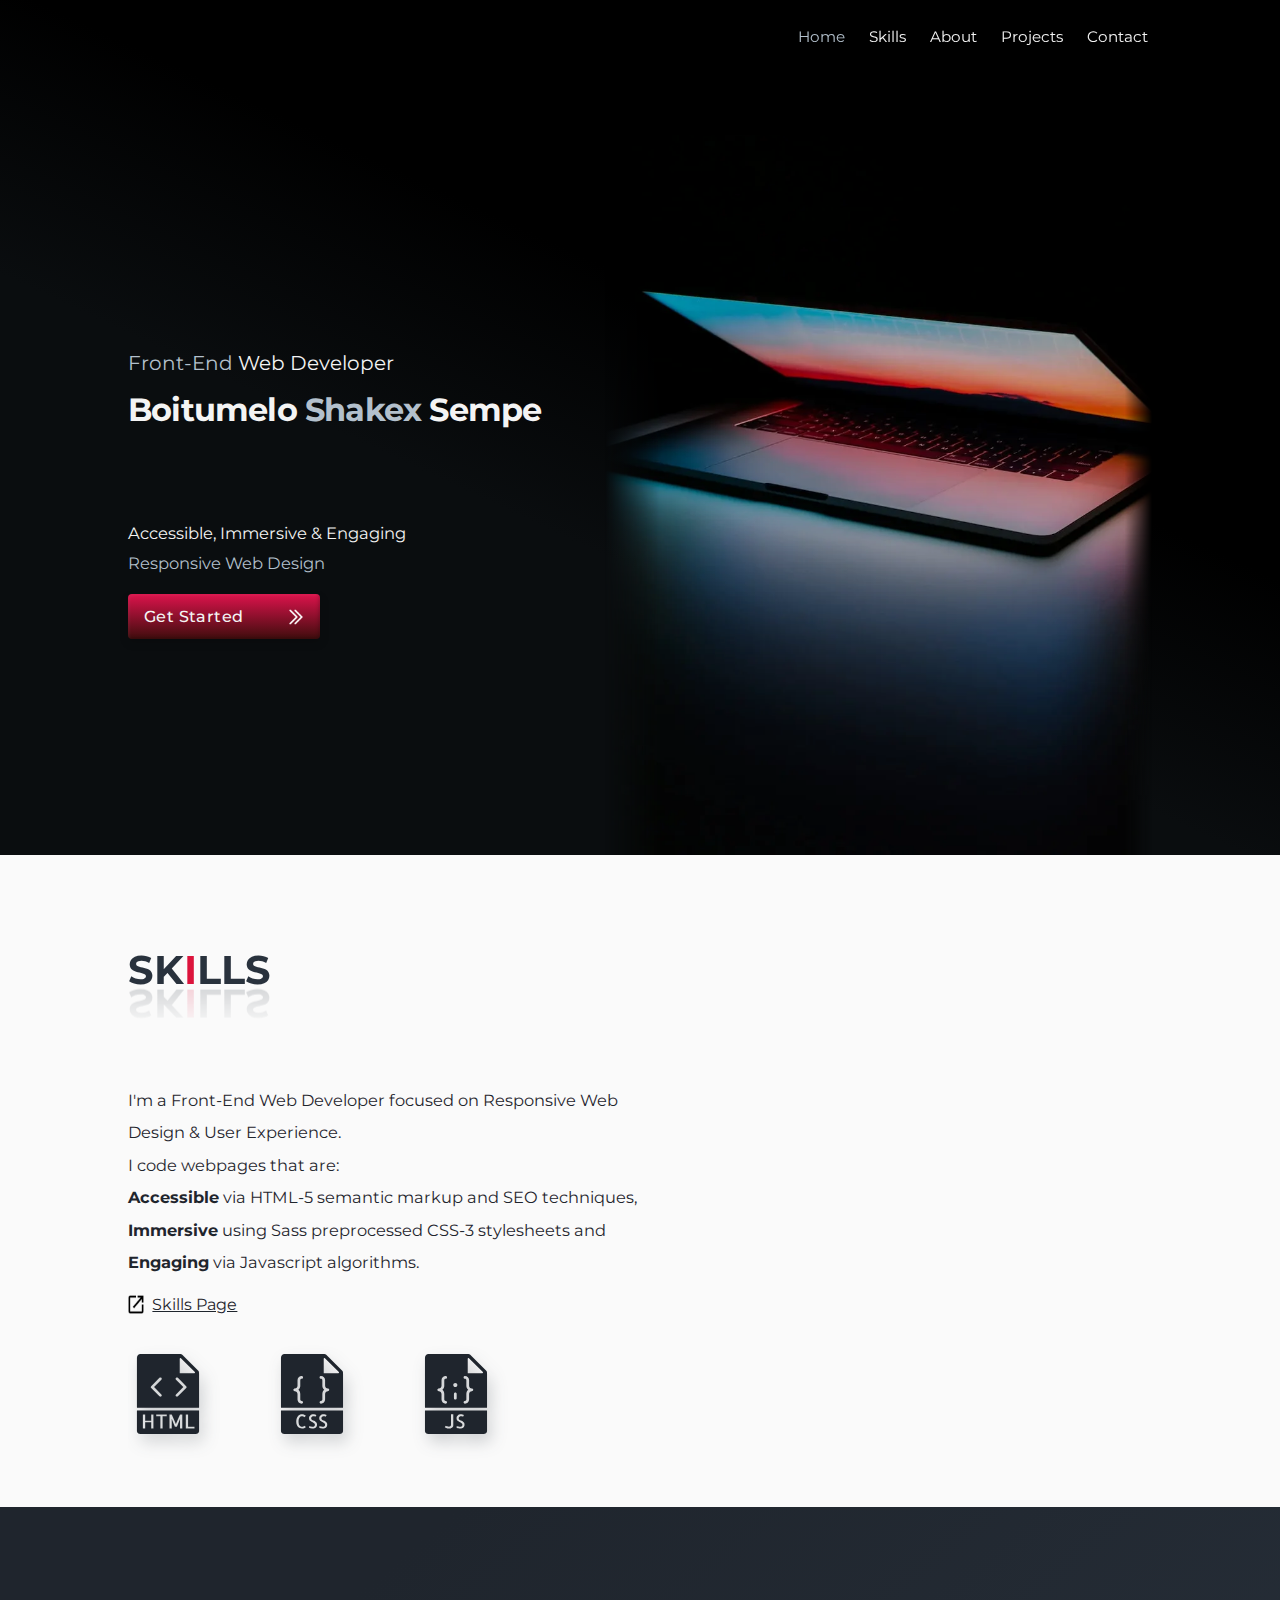
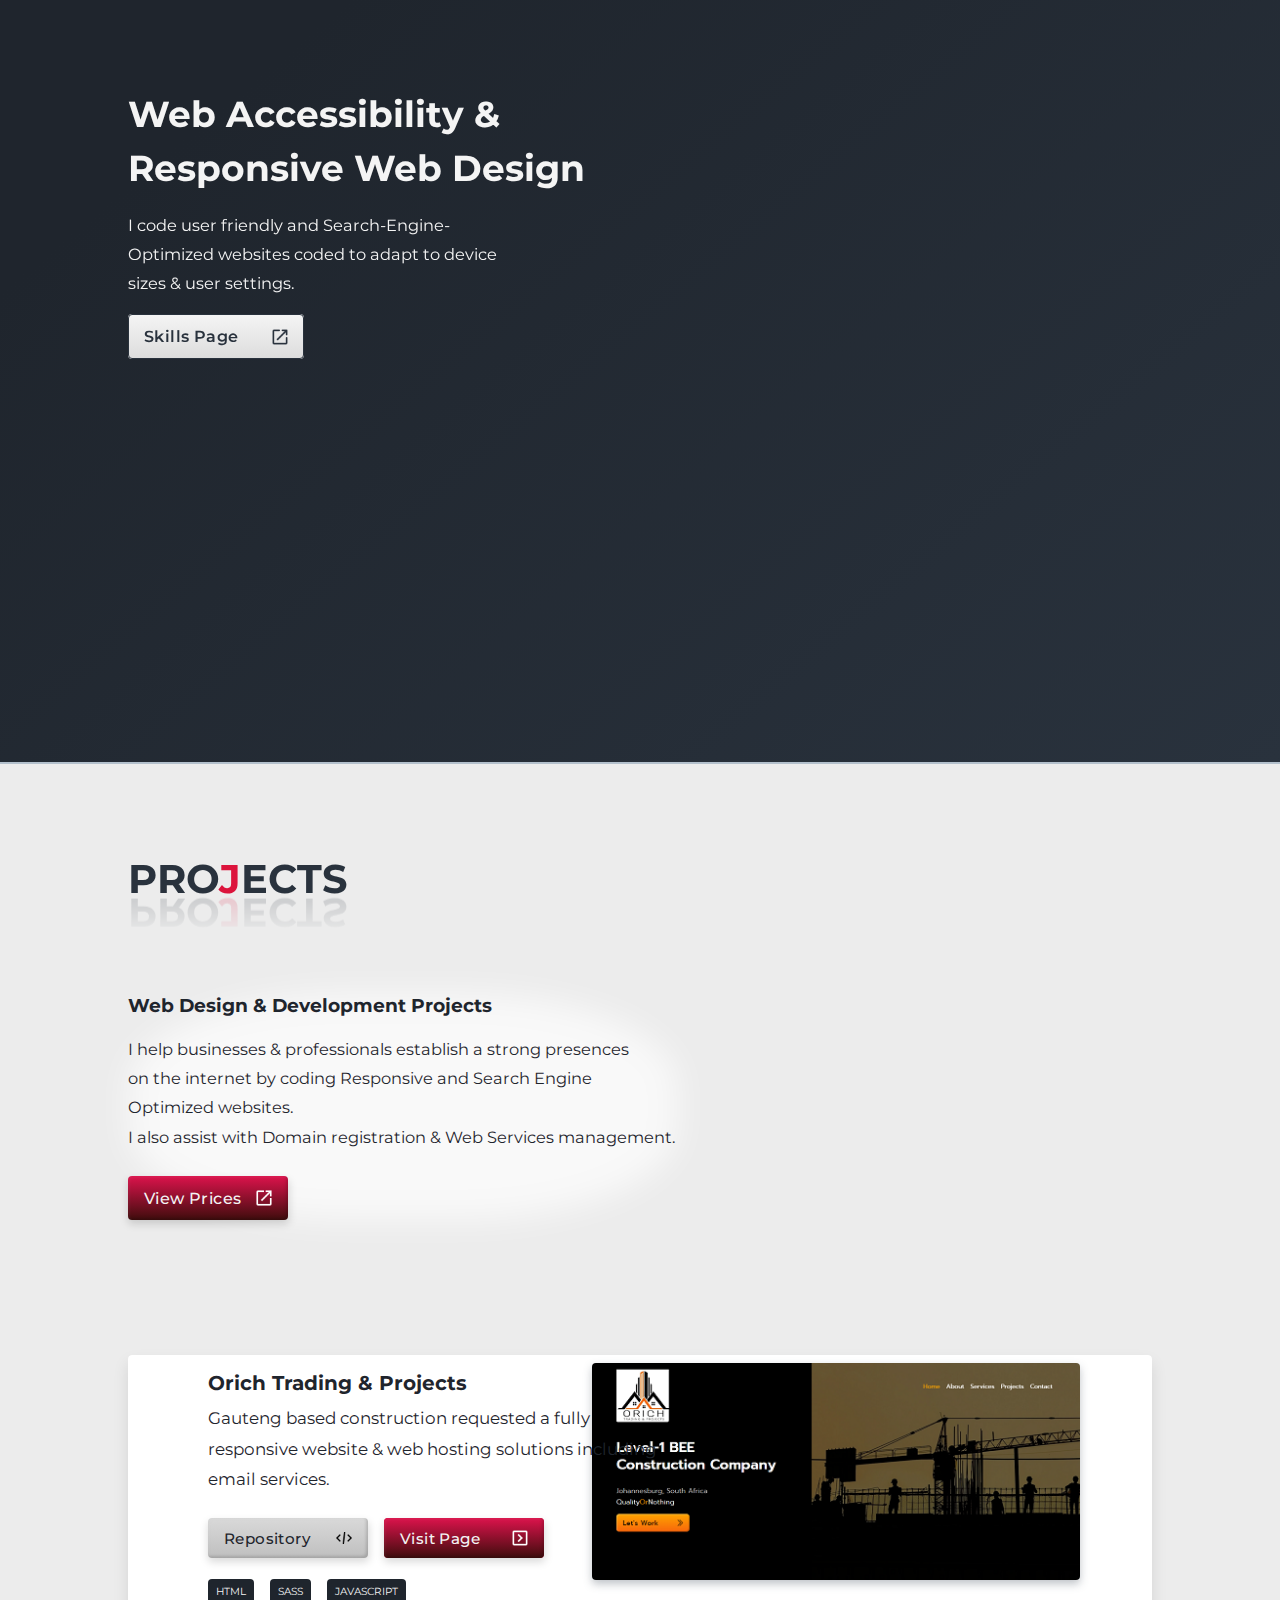
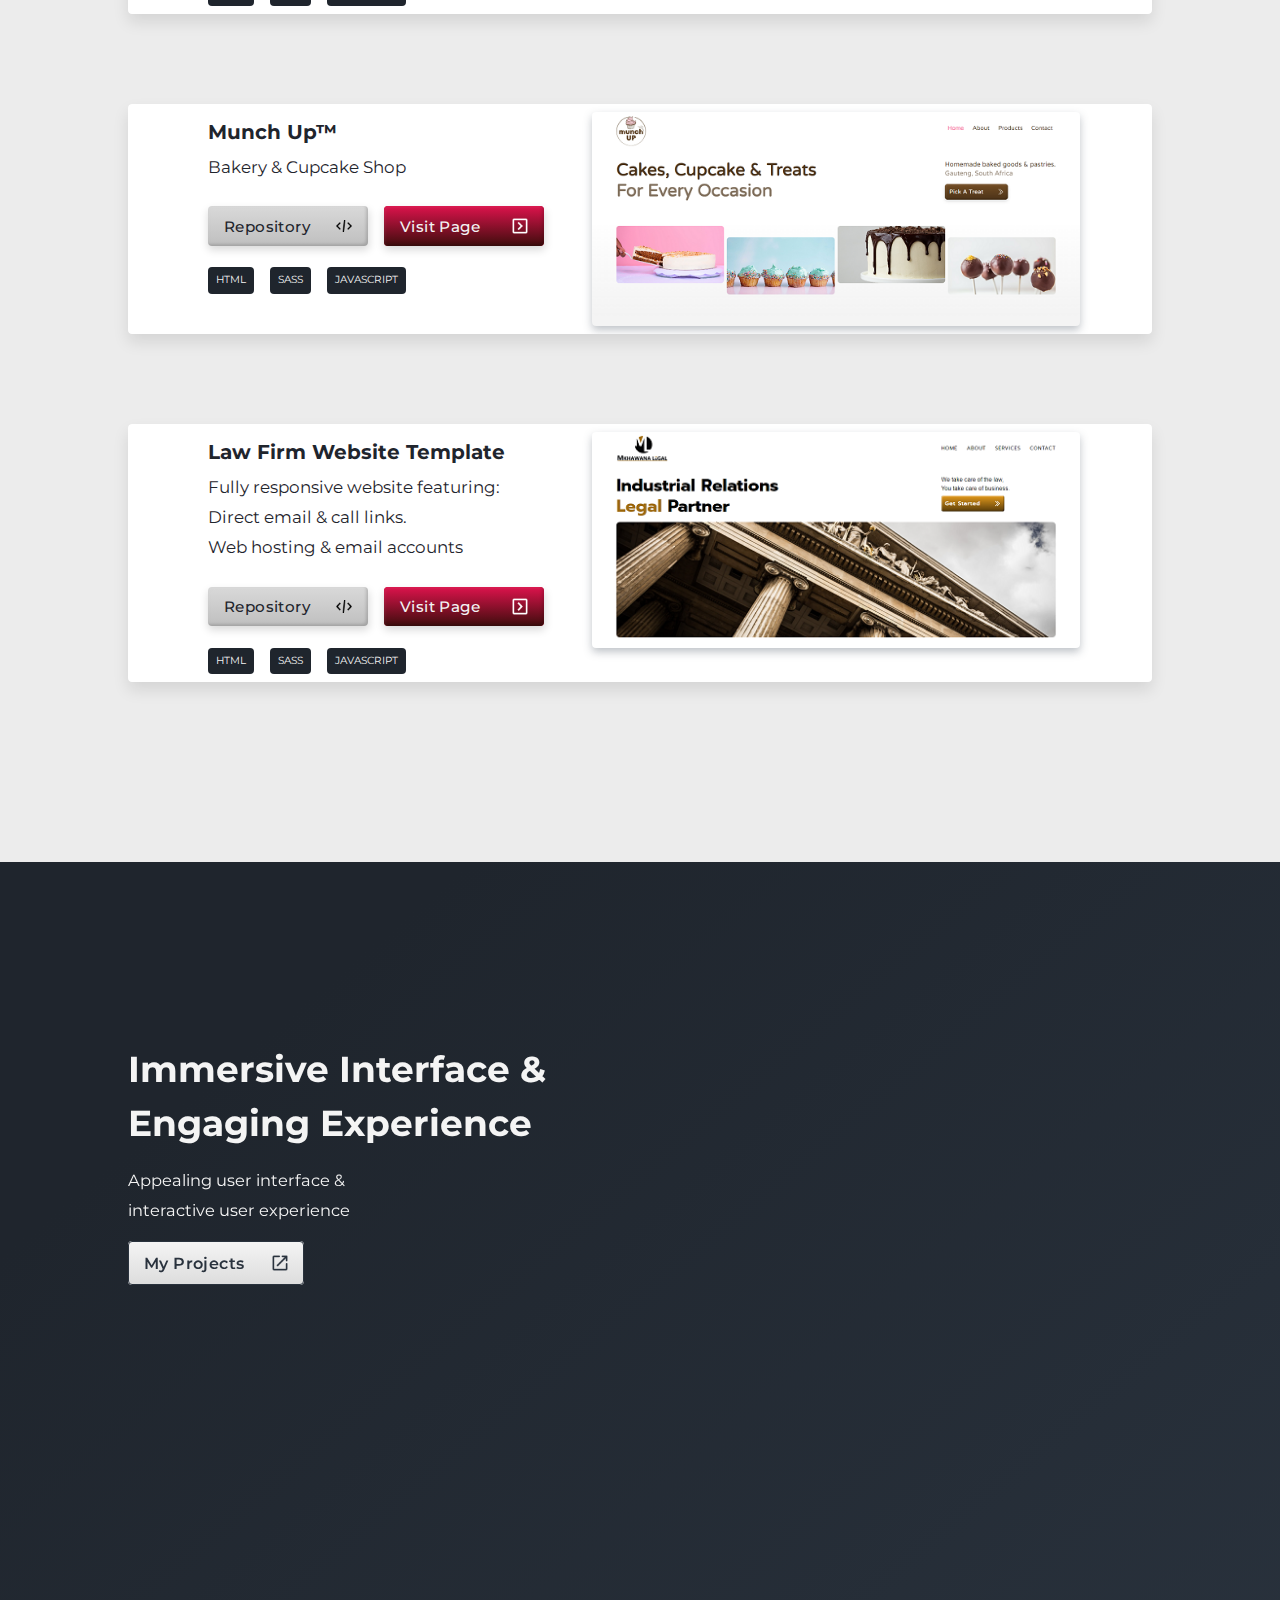
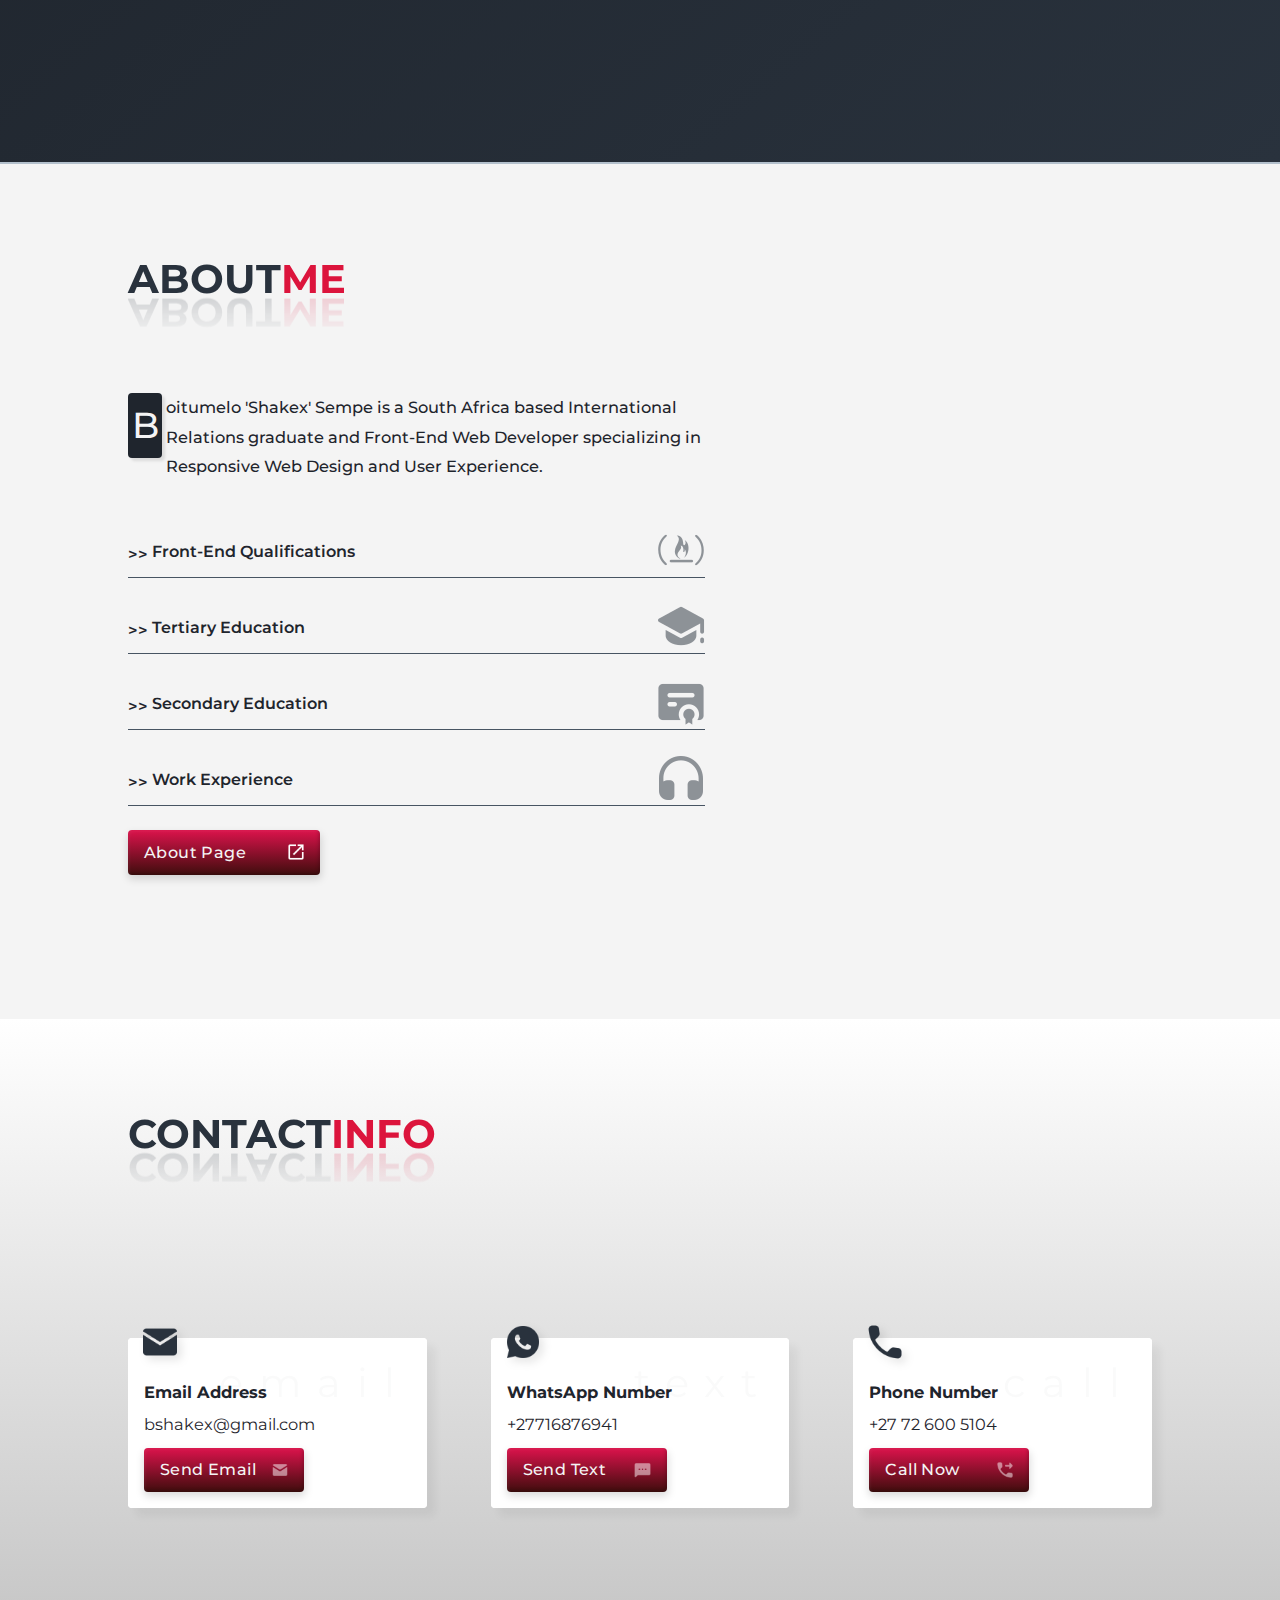
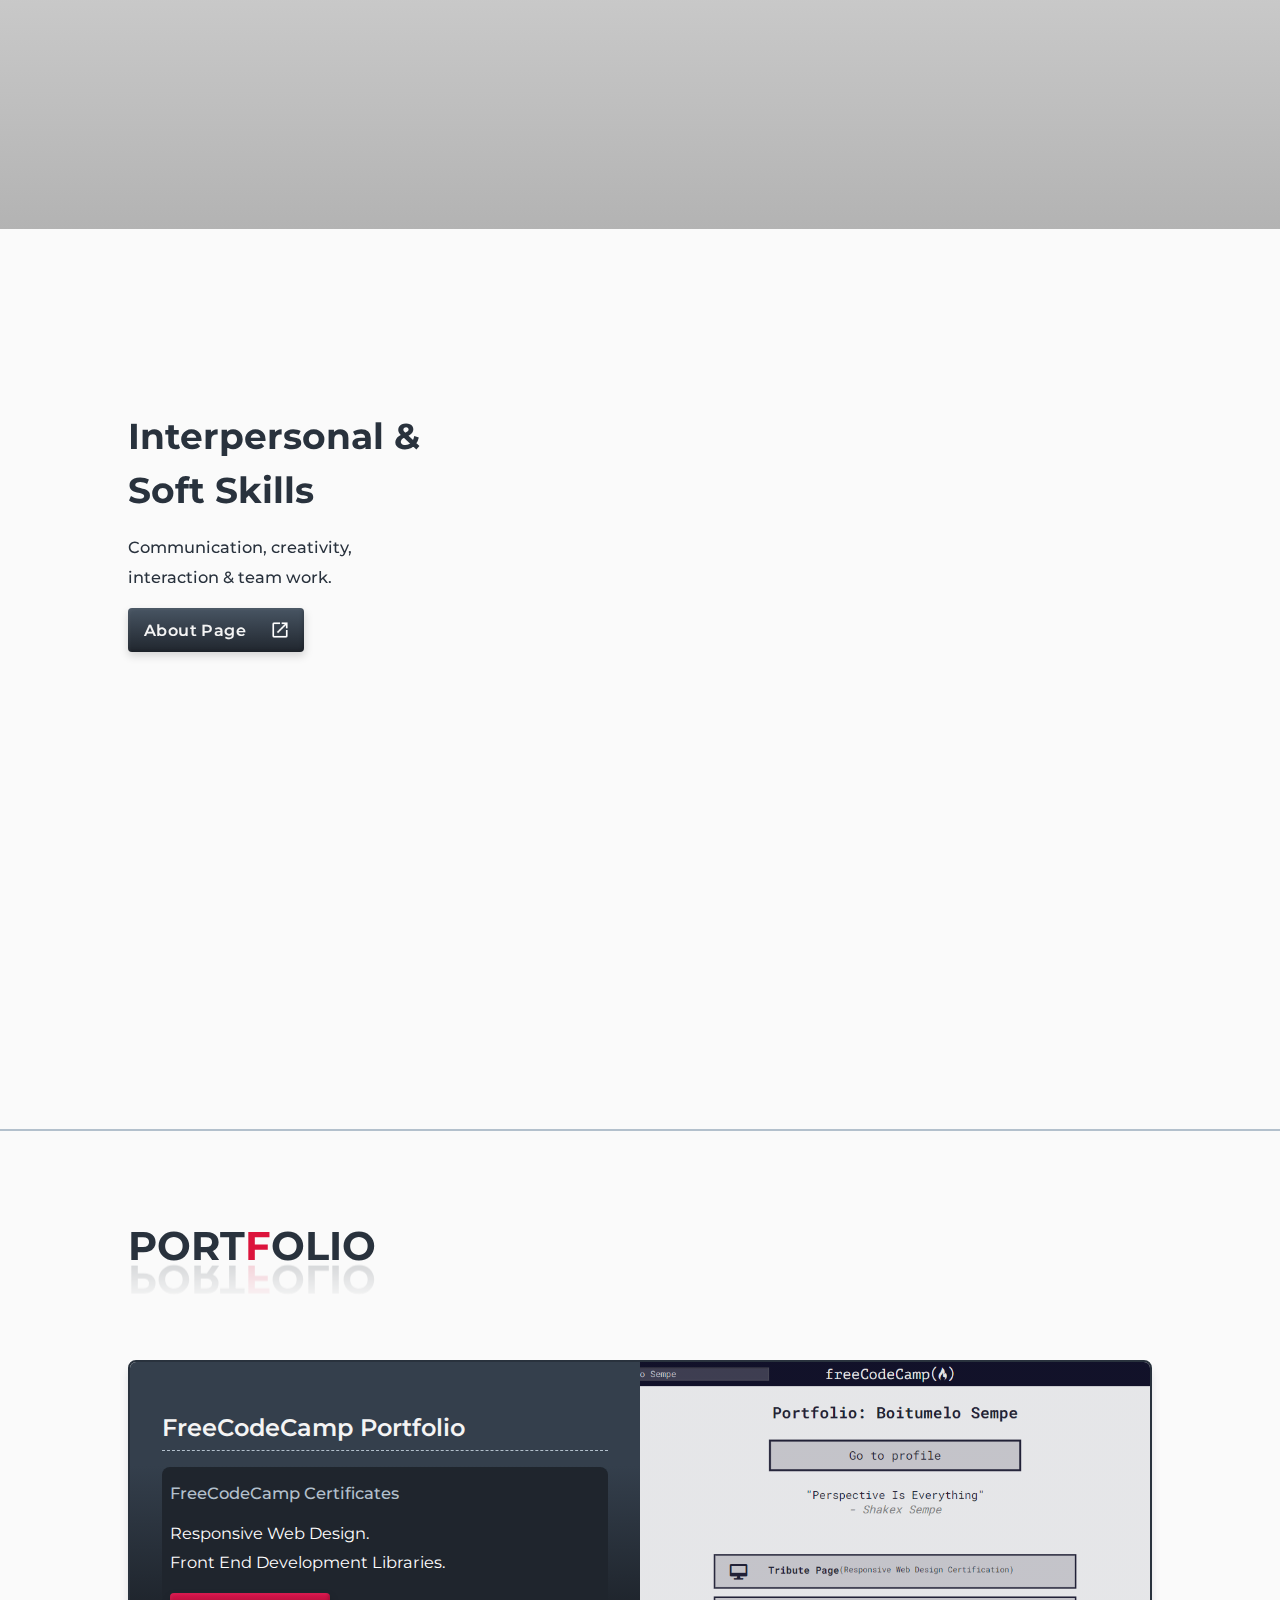
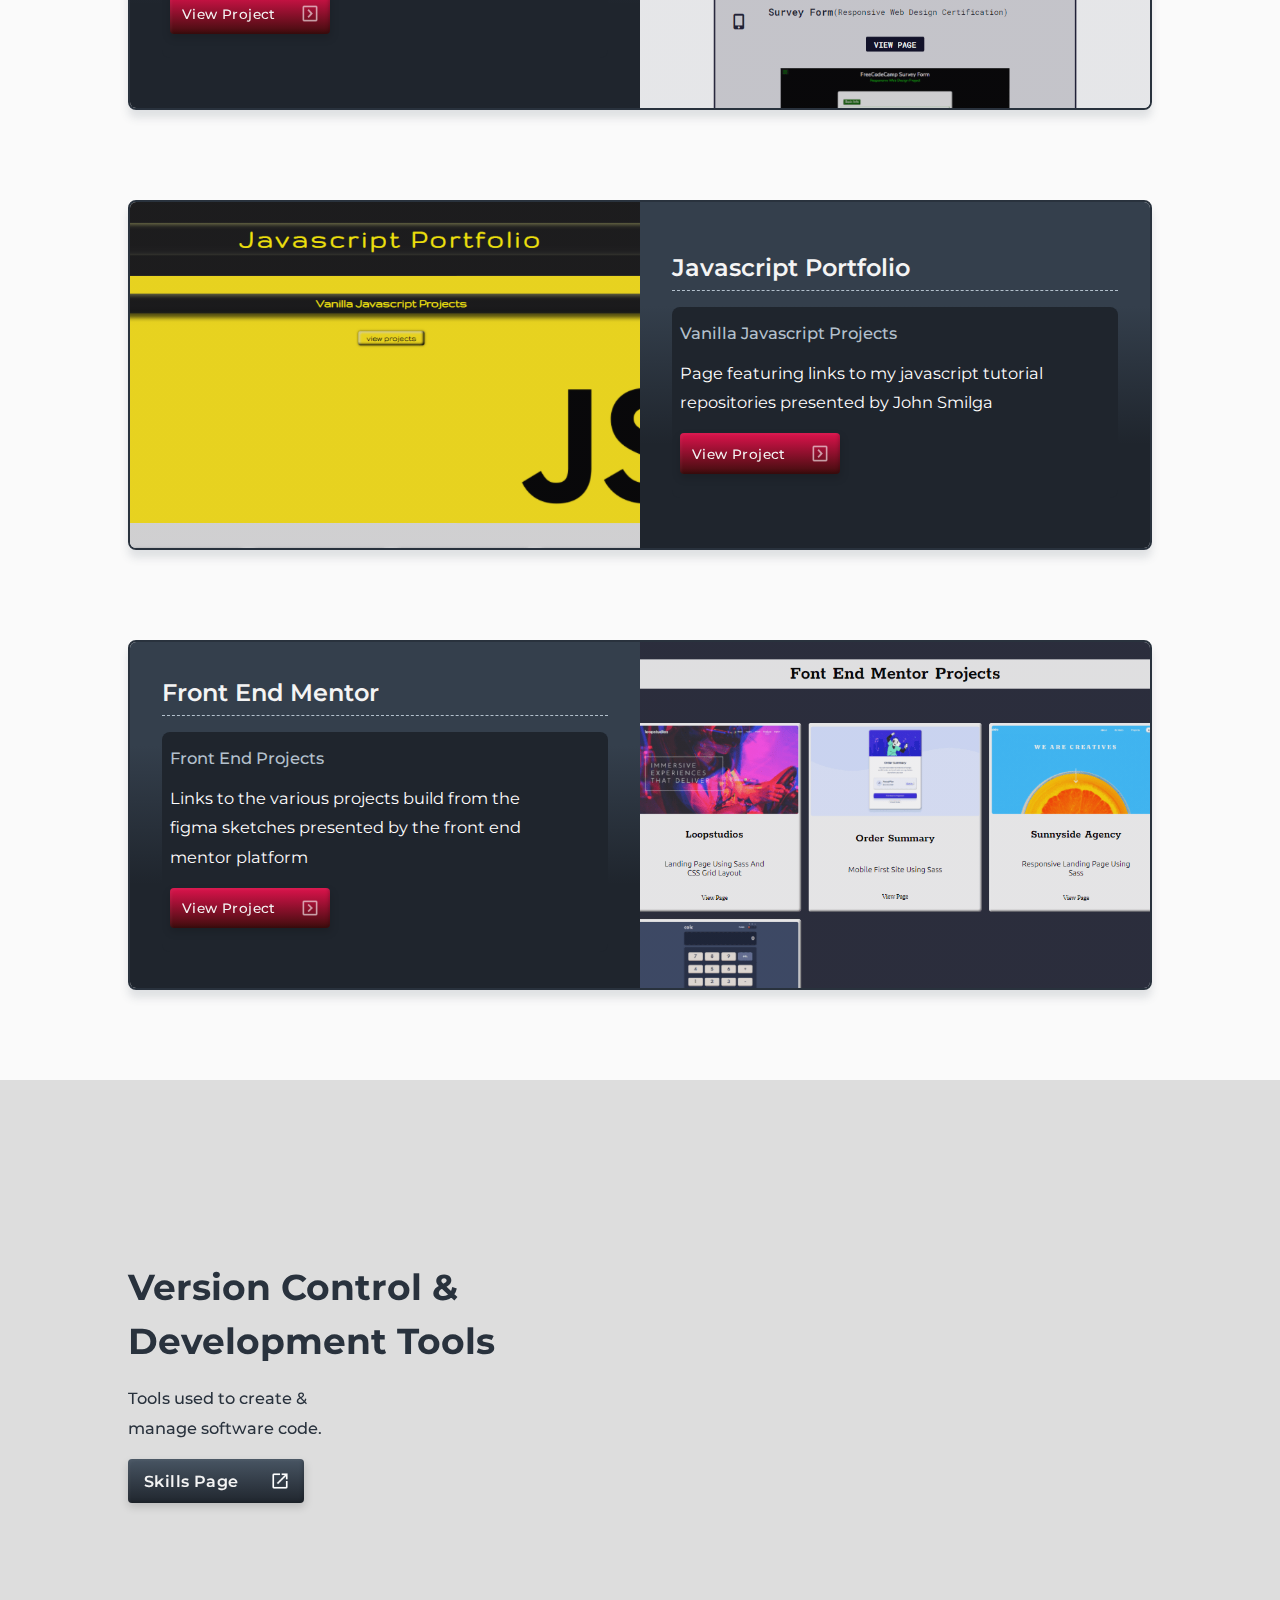
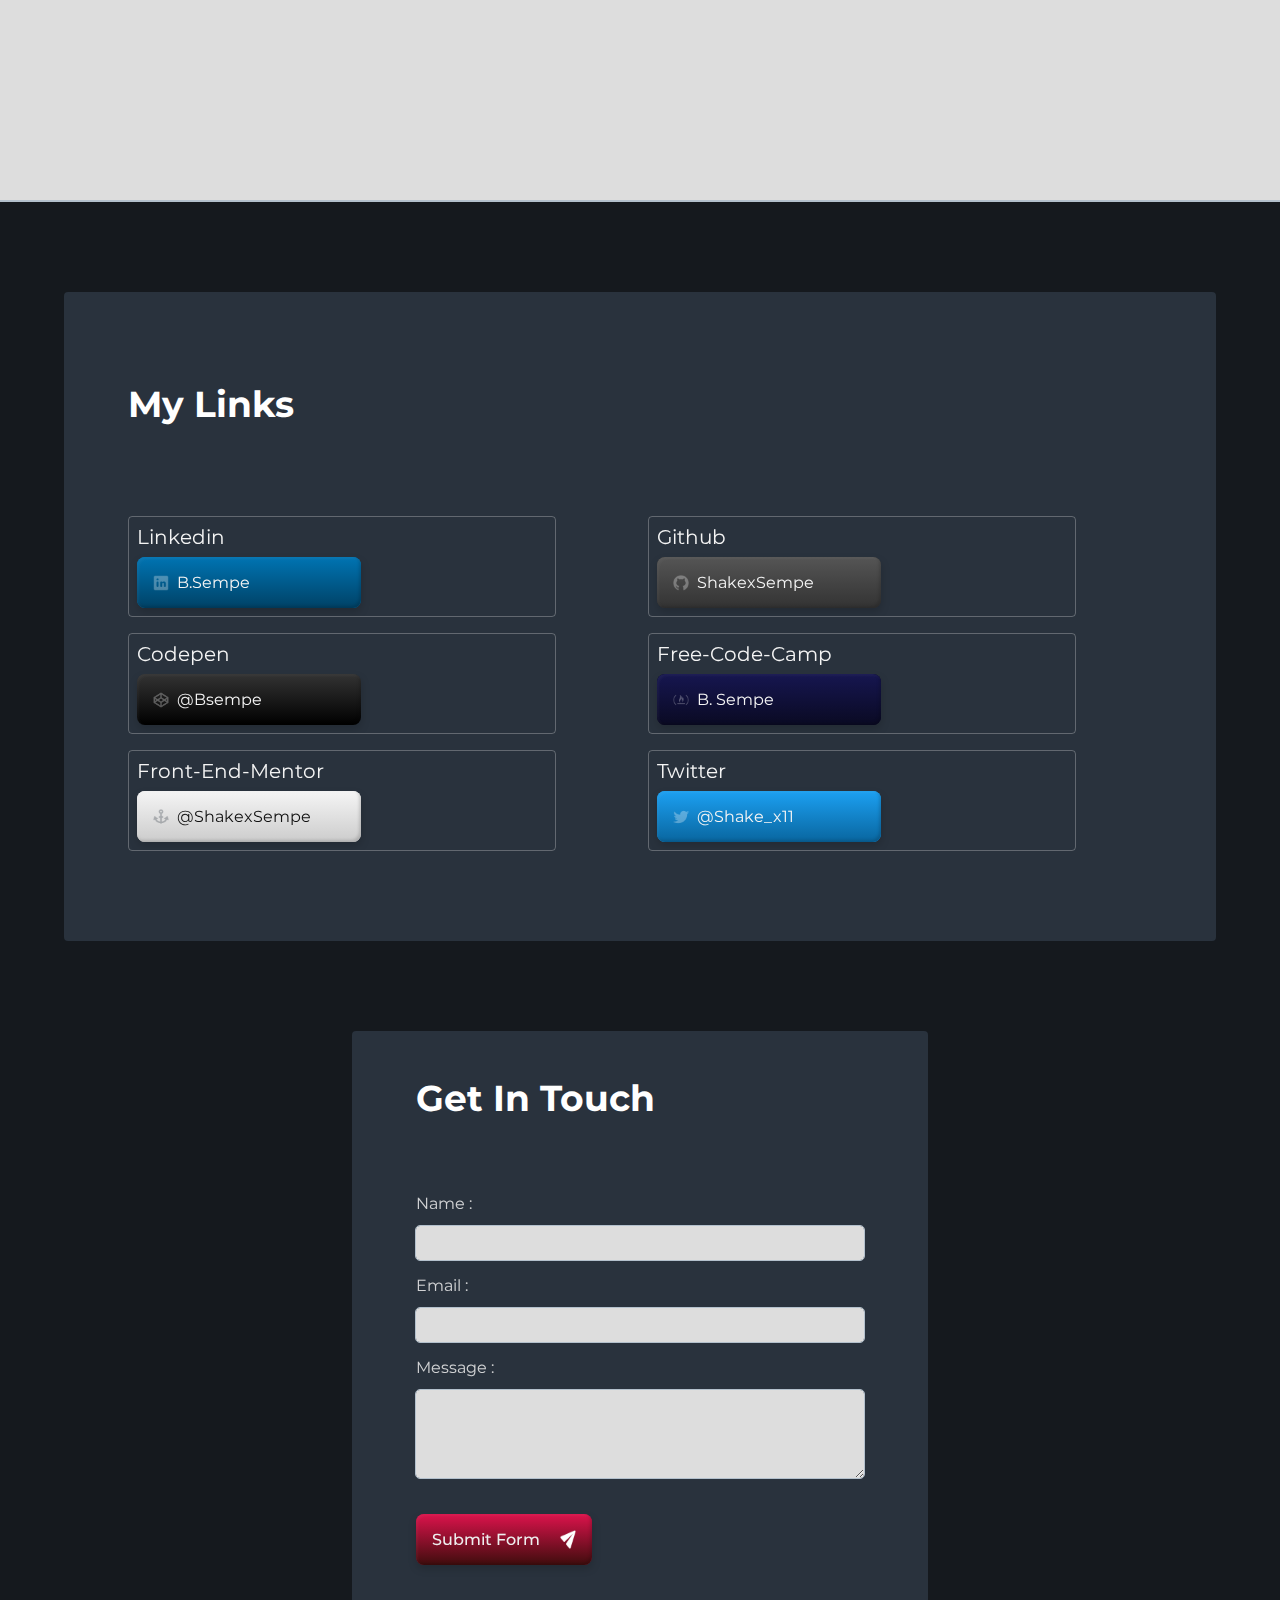
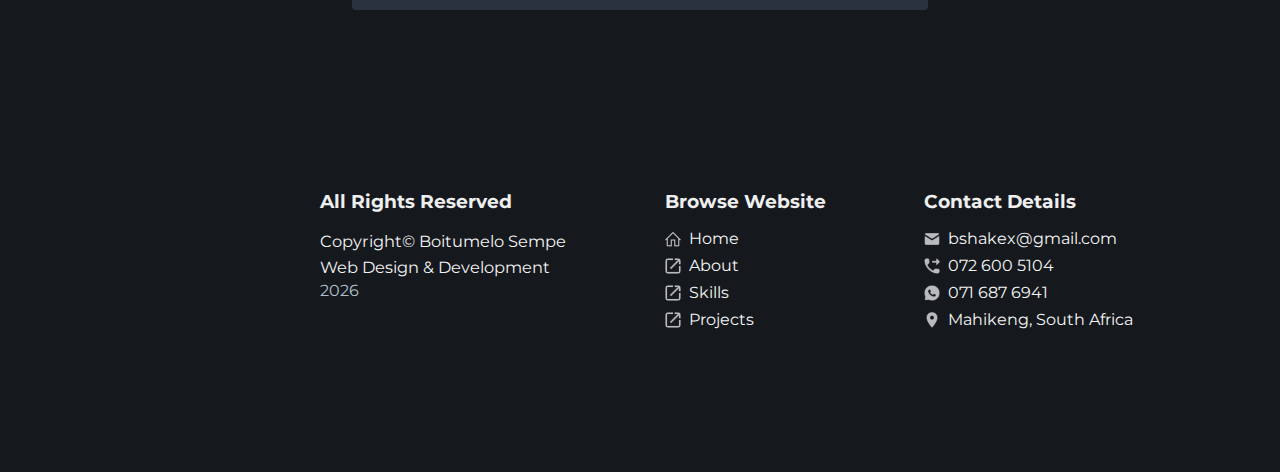
==== commit 4f150153: "html: details icons & css: details icons style" ====
--- a/index.html
+++ b/index.html
@@ -601,6 +601,7 @@
               <div class="article-body">
 
                 <!-- BODY ITEMS = ICON + H3 + P + LINK -->
+                <!-- FCC DETAILS -->
                 <details class="details">
 
                   <summary>front-end qualifications
@@ -624,35 +625,77 @@
 
                 </details>
 
-                <div class="body-item">
-                  <i class="fa-solid fa-user-graduate"></i>
-                  <h3 class="body-item-title">University of Pretoria</h3>
-                  <p>BPolSci International Relations.</p>
-                  <a href="https://www.up.ac.za/" target="_blank">
-                    <img src="icons/outline/icons8-right-button-48-dark.png" height="48" width="48"
-                      alt="right button icon" class="icon">
-                    www.up.ac.za/</a>
-                </div>
-
-                <div class="body-item">
-                  <i class="fa-solid fa-graduation-cap"></i>
-                  <h3 class="body-item-title">International School of South Africa</h3>
-                  <p>Cambridge International Advanced Subsidiary & Advanced level.</p>
-                  <a href="https://www.issa.co.za/" target="_blank">
-                    <img src="icons/outline/icons8-right-button-48-dark.png" height="48" width="48"
-                      alt="right button icon" class="icon">
-                    www.issa.co.za</a>
-                </div>
-
-                <div class="body-item">
-                  <i class="fa-solid fa-headset"></i>
-                  <h3 class="body-item-title">Compensation Fund - Dept of Labour</h3>
-                  <p>Customer Care Agent.</p>
-                  <a href="https://www.labour.gov.za/Contacts/Pages/Contacts-CF.aspx" target="_blank">
-                    <img src="icons/outline/icons8-right-button-48-dark.png" height="48" width="48"
-                      alt="right button icon" class="icon">
-                    www.labour.gov.za</a>
-                </div>
+                <!-- UP DETAILS -->
+                <details class="details">
+
+                  <summary>tertiary education
+                    <img class="details-icon" src="icons/solid/icons8-graduate-48-dark.png" height="48" width="48" alt="graduate icon">
+                  </summary>
+
+                  <div class="details-content">
+
+                    <h3 class="details-content-title">University of Pretoria <br> 
+                      <span>(2011-2014)</span>
+                    </h3>
+                    <p>BPolSci International Relations.</p>
+                    <a class="details-content-link" title="University of Pretoria"
+                      href="https://www.up.ac.za/"
+                      target="_blank">
+                      <img src="icons/outline/icons8-right-button-48-dark.png" height="48" width="48"
+                        alt="right button icon" class="icon">
+                        https://www.up.ac.za/</a>
+
+                  </div>
+
+                </details>
+
+                <!-- UP DETAILS -->
+                <details class="details">
+
+                  <summary>secondary education
+                    <img class="details-icon" src="icons/solid/icons8-diploma-48-dark.png" height="48" width="48" alt="diploma icon">
+                  </summary>
+
+                  <div class="details-content">
+
+                    <h3 class="details-content-title">ISSA<br> 
+                      <span>(International School of South Africa)</span>
+                    </h3>
+                    <p>Cambridge International Advanced Subsidiary & Advanced level.</p>
+                    <a class="details-content-link" title="ISSA"
+                      href="https://www.issa.co.za/"
+                      target="_blank">
+                      <img src="icons/outline/icons8-right-button-48-dark.png" height="48" width="48"
+                        alt="right button icon" class="icon">
+                        www.issa.co.za</a>
+
+                  </div>
+
+                </details>
+
+                <!-- LABOUR DETAILS -->
+                <details class="details">
+
+                  <summary>work experience
+                    <img class="details-icon" src="icons/solid/icons8-headphone-48-dark.png" height="48" width="48" alt="headphone icon">
+                  </summary>
+
+                  <div class="details-content">
+
+                    <h3 class="details-content-title">Compensation Fund<br> 
+                      <span>(Department of Labour)</span>
+                    </h3>
+                    <p>Customer Care Agent.</p>
+                    <a class="details-content-link" title="Compensation fund"
+                      href="https://www.labour.gov.za/Contacts/Pages/Contacts-CF.aspx"
+                      target="_blank">
+                      <img src="icons/outline/icons8-right-button-48-dark.png" height="48" width="48"
+                        alt="right button icon" class="icon">
+                        www.labour.gov.za</a>
+
+                  </div>
+
+                </details>
 
               </div>
 
--- a/css/style.css
+++ b/css/style.css
@@ -1044,8 +1044,11 @@
   position: absolute;
   top: -1rem;
   right: 0;
-  opacity: 0.65;
-  transition: opacity 250ms ease;
+  opacity: 0.5;
+  transition: opacity 250ms ease, scale 500ms;
+}
+.details summary:hover .details-icon, .details summary:focus .details-icon {
+  opacity: 0.75;
 }
 @media (min-width: 576px) {
   .details summary {
@@ -1073,10 +1076,13 @@
   border-radius: 0.25rem;
   overflow: hidden;
 }
+.details .details-content p {
+  line-height: 1.4;
+}
 .details .details-content .details-content-title {
   font-size: 1rem;
   font-size: clamp(1rem, 2vw, 1.025rem);
-  margin-bottom: 0.5rem;
+  margin-bottom: 0.75rem;
 }
 .details .details-content .details-content-title span {
   font-weight: 500;
@@ -1085,7 +1091,7 @@
 .details .details-content .details-content-link {
   display: flex;
   gap: 0.5rem;
-  margin-block: 0.5rem 0;
+  margin-block: 0.75rem 0;
 }
 .details .details-content .details-content-link:hover, .details .details-content .details-content-link:focus {
   color: #dc143c;
@@ -1113,6 +1119,7 @@
 }
 .details[open] summary > .details-icon {
   opacity: 1;
+  scale: 0.75;
 }
 
 #contact {
--- a/css/style.css
+++ b/css/style.css
@@ -1044,8 +1044,11 @@
   position: absolute;
   top: -1rem;
   right: 0;
-  opacity: 0.65;
-  transition: opacity 250ms ease;
+  opacity: 0.5;
+  transition: opacity 250ms ease, scale 500ms;
+}
+.details summary:hover .details-icon, .details summary:focus .details-icon {
+  opacity: 0.75;
 }
 @media (min-width: 576px) {
   .details summary {
@@ -1073,10 +1076,13 @@
   border-radius: 0.25rem;
   overflow: hidden;
 }
+.details .details-content p {
+  line-height: 1.4;
+}
 .details .details-content .details-content-title {
   font-size: 1rem;
   font-size: clamp(1rem, 2vw, 1.025rem);
-  margin-bottom: 0.5rem;
+  margin-bottom: 0.75rem;
 }
 .details .details-content .details-content-title span {
   font-weight: 500;
@@ -1085,7 +1091,7 @@
 .details .details-content .details-content-link {
   display: flex;
   gap: 0.5rem;
-  margin-block: 0.5rem 0;
+  margin-block: 0.75rem 0;
 }
 .details .details-content .details-content-link:hover, .details .details-content .details-content-link:focus {
   color: #dc143c;
@@ -1113,6 +1119,7 @@
 }
 .details[open] summary > .details-icon {
   opacity: 1;
+  scale: 0.75;
 }
 
 #contact {
